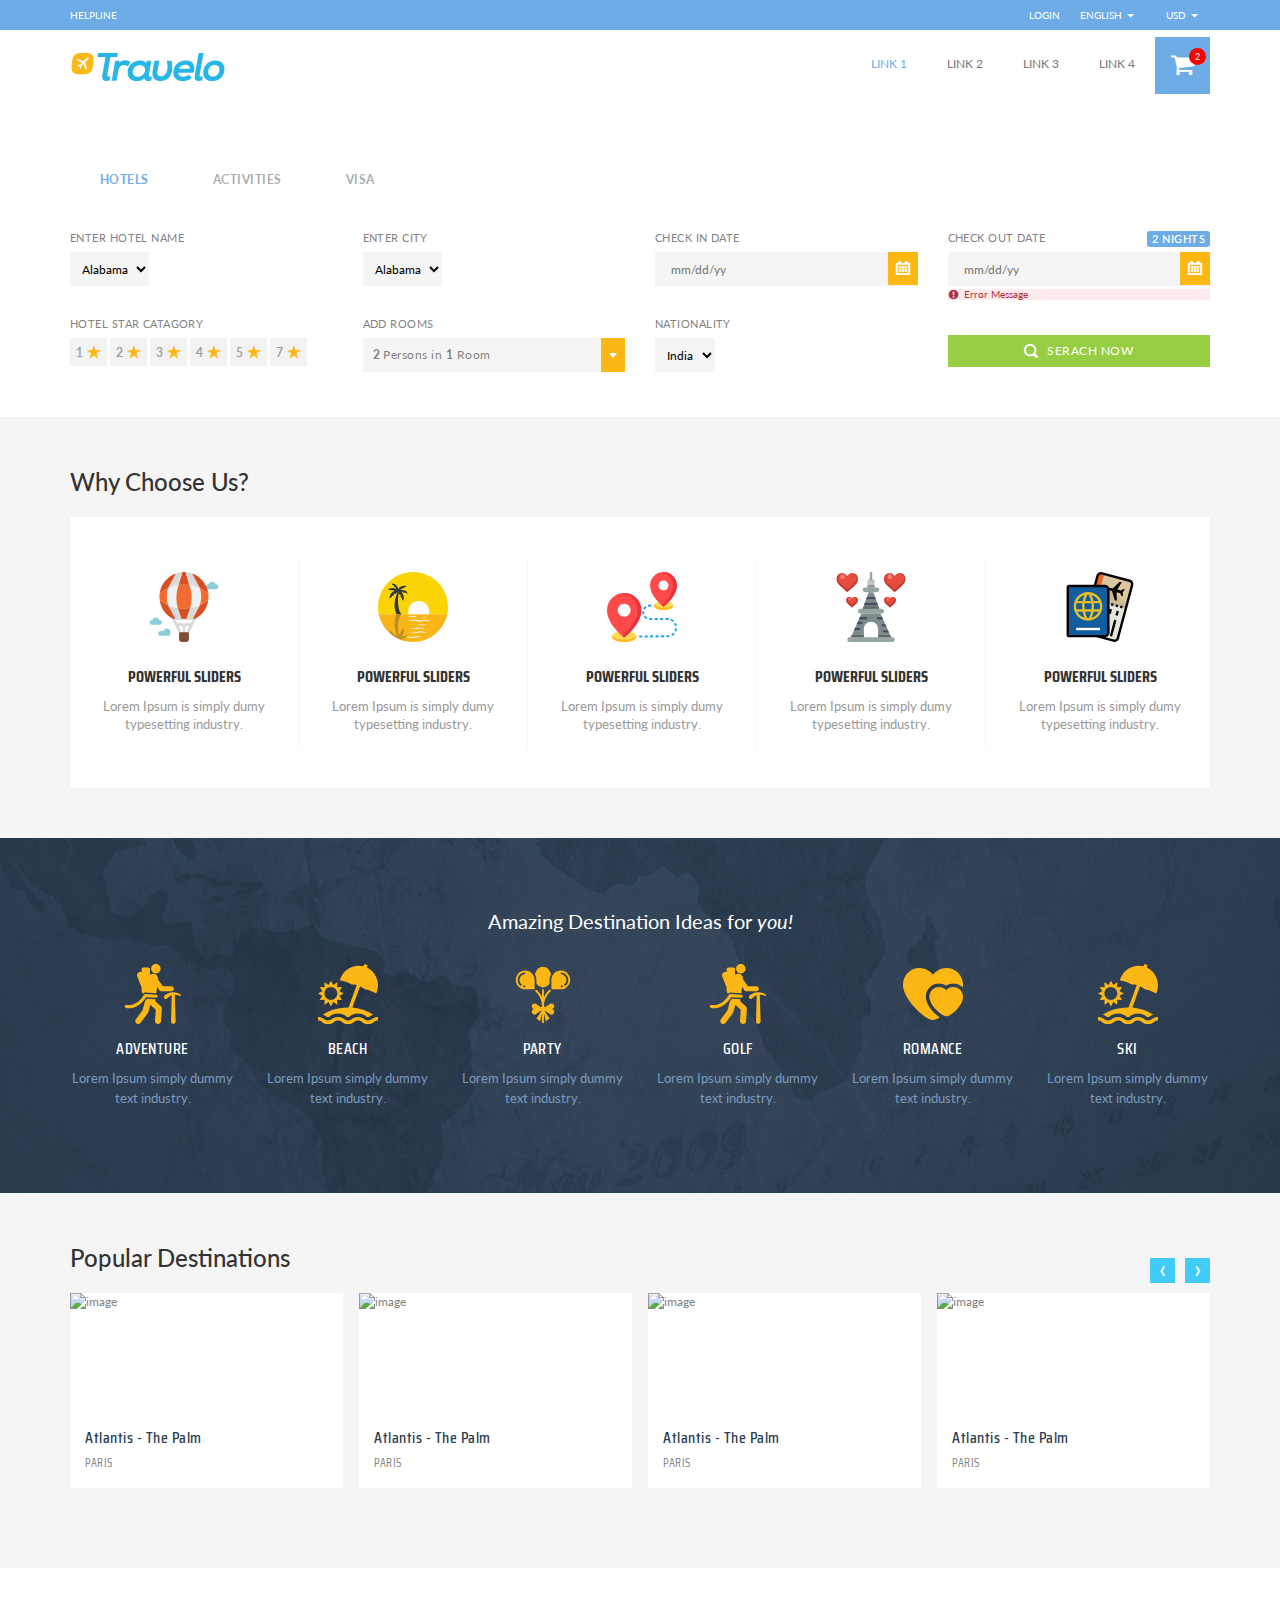
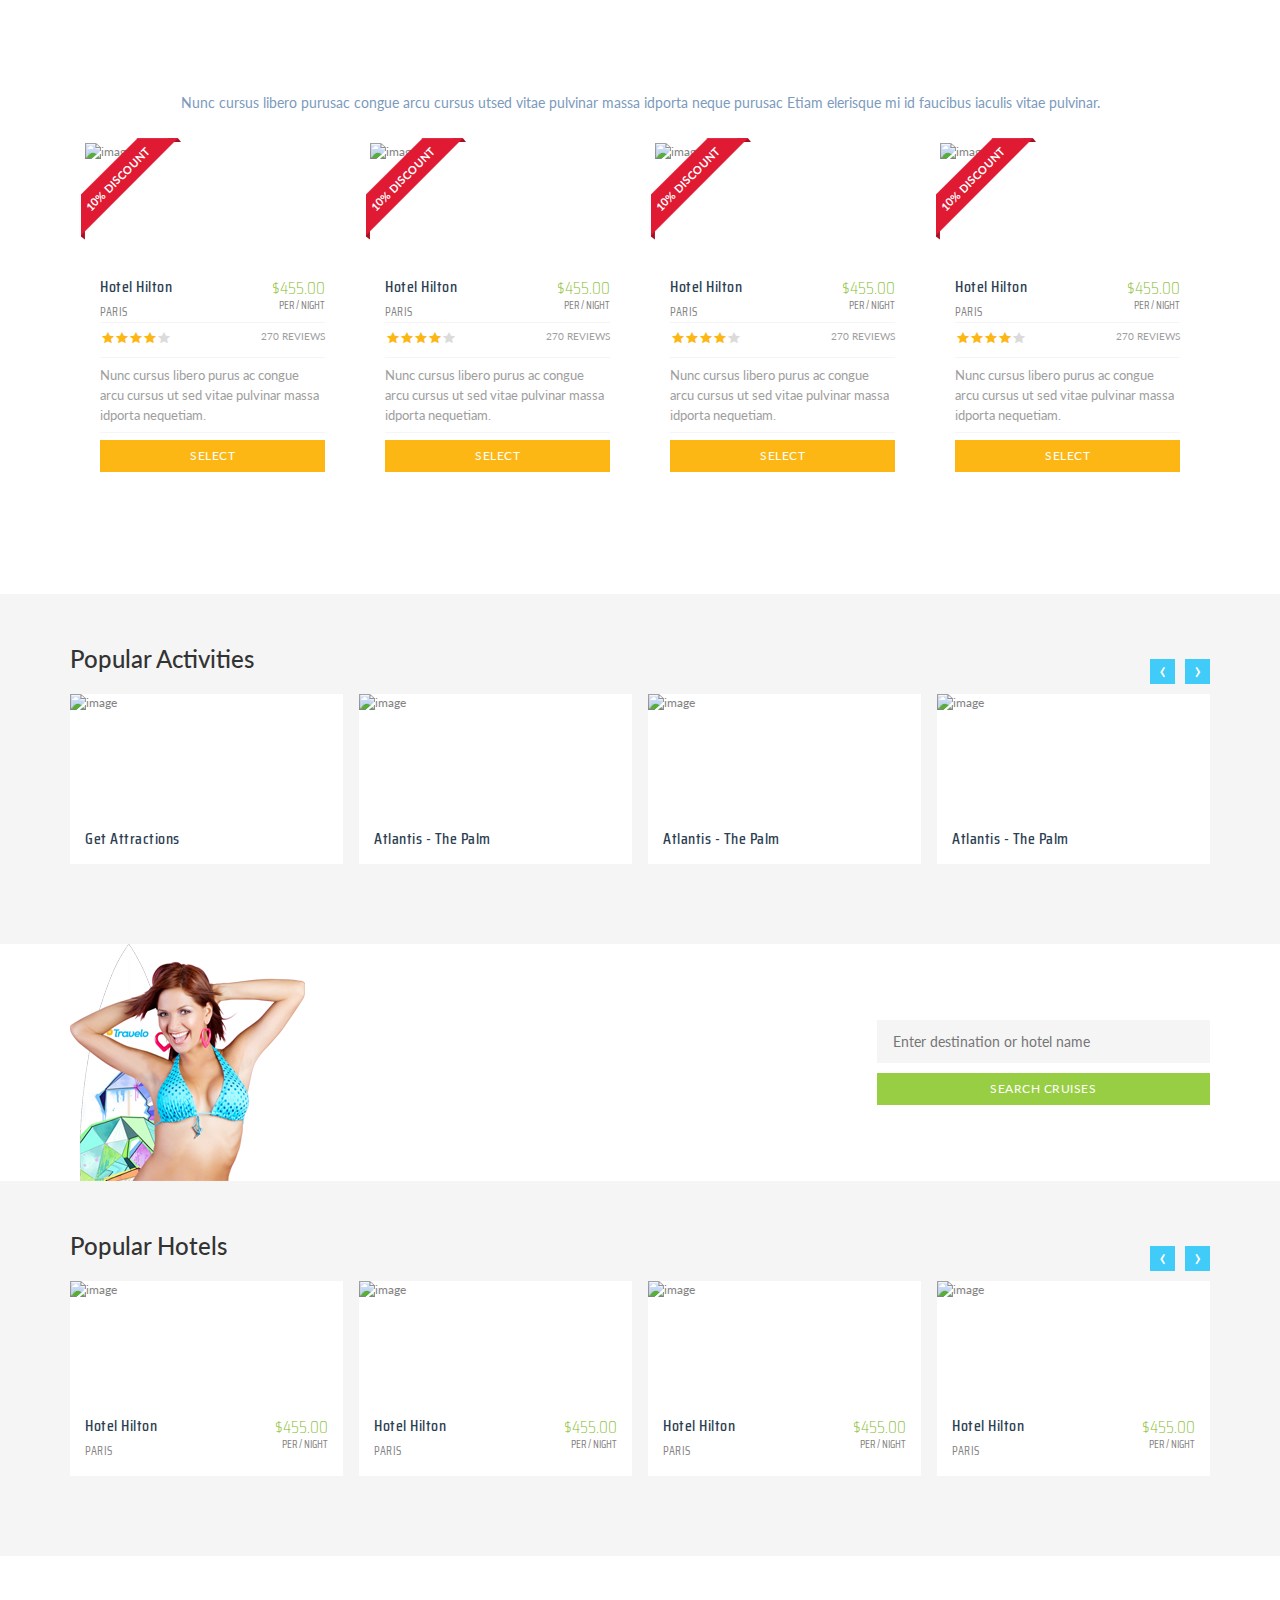
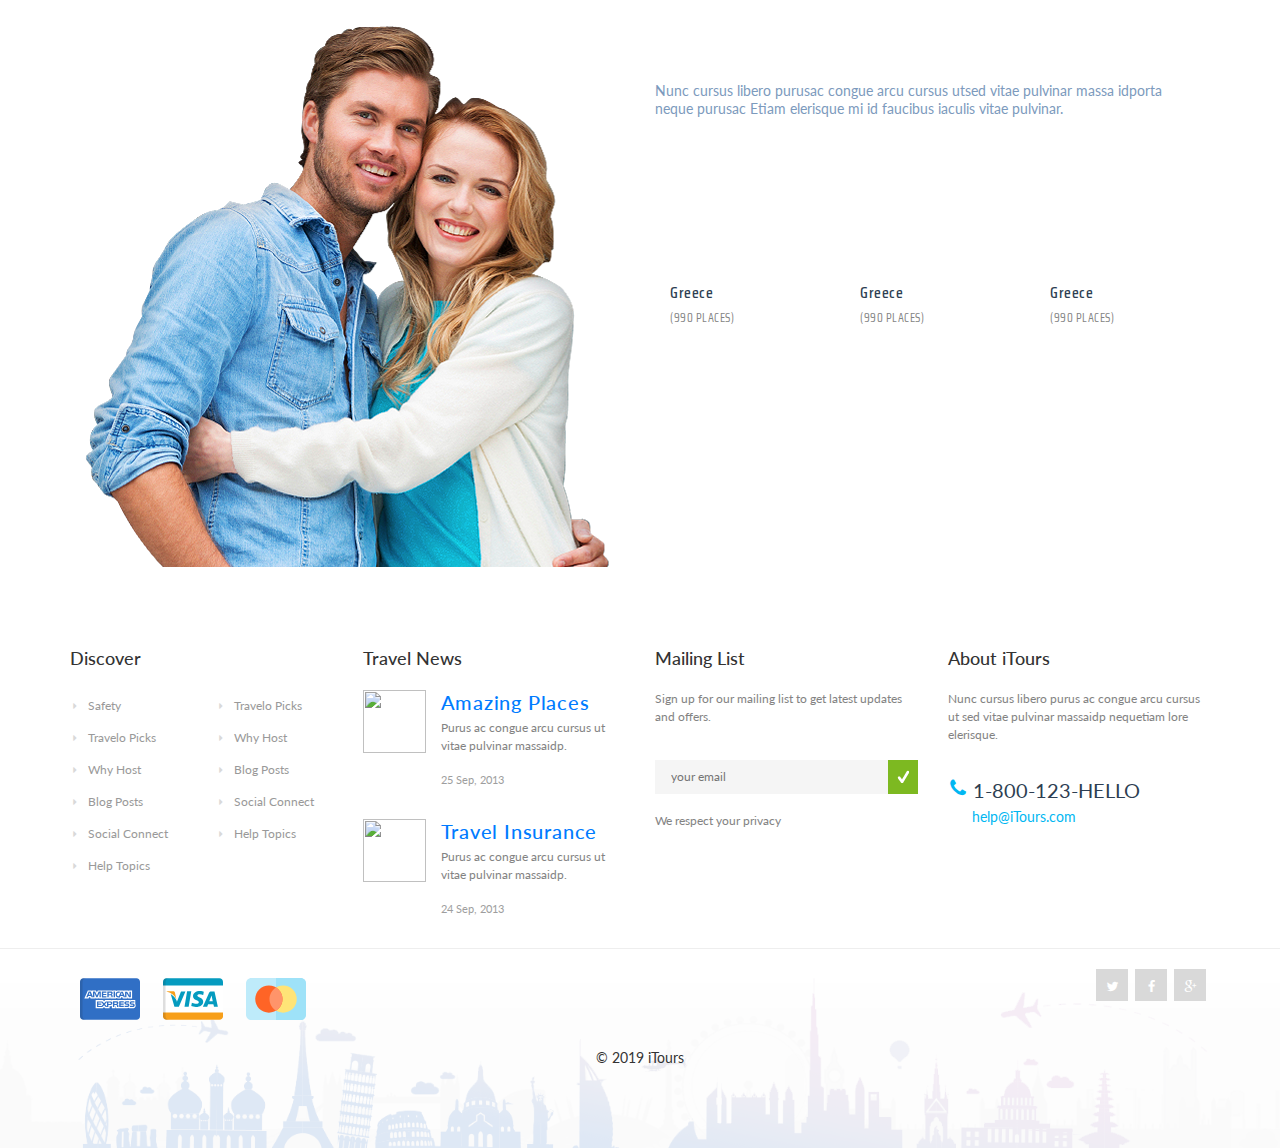
==== 01-home.html @ 3f032244 "Amenities images" ====
<!DOCTYPE html>
<html>
  <head>
    <!-- Page Title -->
    <title>iTours</title>

    <!-- Meta Tags -->
    <meta charset="utf-8" />
    <meta name="keywords" content="HTML5 Template" />
    <meta
      name="description"
      content="iTours - Travel, Tour Booking HTML5 Template"
    />
    <meta name="author" content="SoapTheme" />

    <meta name="viewport" content="width=device-width, initial-scale=1.0" />
    <link rel="shortcut icon" href="favicon.ico" type="image/x-icon" />

    <!-- Theme Styles -->
    <link rel="stylesheet" href="css/bootstrap-4.min.css" />
    <link rel="stylesheet" href="css/owl.carousel.min.css" />
    <link
      href="https://cdn.jsdelivr.net/npm/select2@4.0.13/dist/css/select2.min.css"
      rel="stylesheet"
    />
    <link id="main-style" rel="stylesheet" href="css/itours-styles.css" />
    <link id="main-style" rel="stylesheet" href="css/itours-components.css" />

    <!-- Responsive Styles -->
    <link rel="stylesheet" href="css/responsive.css" />

    <!-- Javascript Page Loader -->
  </head>
  <body>
    <div class="c-pageWrapper">
      <!-- ********** Component :: Header ********** -->
      <header class="c-header">
        <!-- **** Header :: Top Strip ***** -->
        <div class="topnav hidden-xs">
          <div class="container">
            <ul class="quick-menu pull-left">
              <li><a href="javascript:void(0);" class="c-link">Helpline</a></li>
            </ul>
            <ul class="quick-menu pull-right">
              <li>
                <a href="javascript:void(0);" class="soap-popupbox">LOGIN</a>
              </li>

              <li class="ribbon">
                <a href="javascript:void(0);" class="c-link">
                  <span>English</span>
                  <i class="icon it itours-caret-down"></i>
                </a>
                <ul class="menu mini">
                  <li><a href="javascript:void(0);" title="Dansk">Dansk</a></li>
                  <li>
                    <a href="javascript:void(0);" title="Deutsch">Deutsch</a>
                  </li>
                  <li class="active">
                    <a href="javascript:void(0);" title="English">English</a>
                  </li>
                  <li>
                    <a href="javascript:void(0);" title="Español">Español</a>
                  </li>
                  <li>
                    <a href="javascript:void(0);" title="Français">Français</a>
                  </li>
                  <li>
                    <a href="javascript:void(0);" title="Italiano">Italiano</a>
                  </li>
                  <li>
                    <a href="javascript:void(0);" title="Magyar">Magyar</a>
                  </li>
                  <li>
                    <a href="javascript:void(0);" title="Nederlands"
                      >Nederlands</a
                    >
                  </li>
                  <li><a href="javascript:void(0);" title="Norsk">Norsk</a></li>
                  <li>
                    <a href="javascript:void(0);" title="Polski">Polski</a>
                  </li>
                  <li>
                    <a href="javascript:void(0);" title="Português"
                      >Português</a
                    >
                  </li>
                  <li><a href="javascript:void(0);" title="Suomi">Suomi</a></li>
                  <li>
                    <a href="javascript:void(0);" title="Svenska">Svenska</a>
                  </li>
                </ul>
              </li>

              <li class="ribbon currency">
                <a href="javascript:void(0);" title="">
                  <span>USD</span>
                  <i class="icon it itours-caret-down"></i>
                </a>
                <ul class="menu mini">
                  <li><a href="javascript:void(0);" title="AUD">AUD</a></li>
                  <li><a href="javascript:void(0);" title="BRL">BRL</a></li>
                  <li class="active">
                    <a href="javascript:void(0);" title="USD">USD</a>
                  </li>
                  <li><a href="javascript:void(0);" title="CAD">CAD</a></li>
                  <li><a href="javascript:void(0);" title="CHF">CHF</a></li>
                  <li><a href="javascript:void(0);" title="CNY">CNY</a></li>
                  <li><a href="javascript:void(0);" title="CZK">CZK</a></li>
                  <li><a href="javascript:void(0);" title="DKK">DKK</a></li>
                  <li><a href="javascript:void(0);" title="EUR">EUR</a></li>
                  <li><a href="javascript:void(0);" title="GBP">GBP</a></li>
                  <li><a href="javascript:void(0);" title="HKD">HKD</a></li>
                  <li><a href="javascript:void(0);" title="HUF">HUF</a></li>
                  <li><a href="javascript:void(0);" title="IDR">IDR</a></li>
                </ul>
              </li>
            </ul>
          </div>
        </div>
        <!-- **** Header :: Top Strip End ***** -->

        <!-- **** Header :: Top Nav ***** -->
        <div class="main-header">
          <div class="container">
            <a
              href="#st-openMenu"
              data-toggle="collapse"
              class="mobile-menu-toggle"
            >
              Mobile Menu Toggle
            </a>
            <h1 class="logo navbar-brand">
              <a href="javascript: void(0);" title="iTours - home">
                <img src="images/logo.png" alt="iTours HTML5 Template" />
              </a>
            </h1>

            <div class="c-shoppingCart dropdown">
              <button
                class="cartBtn"
                type="button"
                id="dropdownMenuButton"
                data-toggle="dropdown"
                aria-haspopup="true"
                aria-expanded="false"
              >
                <i class="icon it itours-shopping-cart"></i>
                <span class="notify">2</span>
              </button>
              <ul class="dropdown-menu" aria-labelledby="dropdownMenuButton">
                ...
              </ul>
            </div>

            <!-- **** Header :: Top Nav For Desktop ***** -->
            <nav class="main-menu" role="navigation">
              <ul class="menu">
                <li class="active">
                  <a href="javascript: void(0);">Link 1</a>
                </li>
                <li>
                  <a href="javascript: void(0);">Link 2</a>
                </li>
                <li>
                  <a href="javascript: void(0);">Link 3</a>
                </li>
                <li>
                  <a href="javascript: void(0);">Link 4</a>
                </li>
              </ul>
            </nav>
            <!-- **** Header :: Top Nav For Desktop End ***** -->
          </div>

          <!-- **** Header :: Top Nav For Mobile ***** -->
          <nav id="st-openMenu" class="mobile-menu collapse">
            <ul class="menu">
              <li><a href="javascript: void(0);">Link 1</a></li>
              <li><a href="javascript: void(0);">Link 2</a></li>
              <li><a href="javascript: void(0);">Link 3</a></li>
            </ul>

            <ul class="mobile-topnav container">
              <li>
                <a href="javascript:void(0);" class="c-link">MY ACCOUNT</a>
              </li>

              <li>
                <a href="javascript:void(0);" class="soap-popupbox">LOGIN</a>
              </li>

              <li class="ribbon language menu-color-skin">
                <a href="javascript:void(0);" data-toggle="collapse">ENGLISH</a>
                <ul class="menu mini">
                  <li><a href="javascript:void(0);" title="Dansk">Dansk</a></li>
                  <li>
                    <a href="javascript:void(0);" title="Deutsch">Deutsch</a>
                  </li>
                  <li class="active">
                    <a href="javascript:void(0);" title="English">English</a>
                  </li>
                  <li>
                    <a href="javascript:void(0);" title="Español">Español</a>
                  </li>
                  <li>
                    <a href="javascript:void(0);" title="Français">Français</a>
                  </li>
                  <li>
                    <a href="javascript:void(0);" title="Italiano">Italiano</a>
                  </li>
                  <li>
                    <a href="javascript:void(0);" title="Magyar">Magyar</a>
                  </li>
                  <li>
                    <a href="javascript:void(0);" title="Nederlands"
                      >Nederlands</a
                    >
                  </li>
                  <li><a href="javascript:void(0);" title="Norsk">Norsk</a></li>
                  <li>
                    <a href="javascript:void(0);" title="Polski">Polski</a>
                  </li>
                  <li>
                    <a href="javascript:void(0);" title="Português"
                      >Português</a
                    >
                  </li>
                  <li><a href="javascript:void(0);" title="Suomi">Suomi</a></li>
                  <li>
                    <a href="javascript:void(0);" title="Svenska">Svenska</a>
                  </li>
                </ul>
              </li>

              <li class="ribbon currency menu-color-skin">
                <a href="javascript:void(0);" class="c-link">USD</a>
                <ul class="menu mini">
                  <li><a href="javascript:void(0);" title="AUD">AUD</a></li>
                  <li><a href="javascript:void(0);" title="BRL">BRL</a></li>
                  <li class="active">
                    <a href="javascript:void(0);" title="USD">USD</a>
                  </li>
                  <li><a href="javascript:void(0);" title="CAD">CAD</a></li>
                  <li><a href="javascript:void(0);" title="CHF">CHF</a></li>
                  <li><a href="javascript:void(0);" title="CNY">CNY</a></li>
                  <li><a href="javascript:void(0);" title="CZK">CZK</a></li>
                  <li><a href="javascript:void(0);" title="DKK">DKK</a></li>
                  <li><a href="javascript:void(0);" title="EUR">EUR</a></li>
                  <li><a href="javascript:void(0);" title="GBP">GBP</a></li>
                  <li><a href="javascript:void(0);" title="HKD">HKD</a></li>
                  <li><a href="javascript:void(0);" title="HUF">HUF</a></li>
                  <li><a href="javascript:void(0);" title="IDR">IDR</a></li>
                </ul>
              </li>
            </ul>
          </nav>
          <!-- **** Header :: Top Nav For Mobile End ***** -->
        </div>
        <!-- **** Header :: Top Nav End ***** -->
      </header>
      <!-- ********** Component :: Header End ********** -->

      <!-- ********** Component :: Main Slider ********** -->
      <div class="c-mainSlider">
        <div class="js-mainSlider owl-carousel">
          <!-- SLIDE  -->
          <!-- Slide1 -->
          <div class="item">
            <!-- MAIN IMAGE -->
            <img src="http://placehold.it/1800x400" alt="" />
          </div>

          <!-- Slide2 -->
          <div class="item">
            <!-- MAIN IMAGE -->
            <img src="http://placehold.it/1800x400" alt="" />
          </div>

          <!-- Slide3 -->
          <div class="item">
            <!-- MAIN IMAGE -->
            <img src="http://placehold.it/1800x400" alt="" />
          </div>
        </div>
      </div>
      <!-- ********** Component :: Main Slider End ********** -->

      <!-- ********** Component :: Info Section ********** -->
      <section class="dataContainer">
        <!-- ********** Search From ********** -->
        <div class="c-searchContainer">
          <div class="search-box container">
            <!-- ***** Search From Tabs ****** -->
            <ul class="c-search-tabs nav nav-tabs" role="tablist">
              <li class="nav-item">
                <a
                  class="nav-link active"
                  data-toggle="tab"
                  href="#visa-tab"
                  role="tab"
                  aria-controls="profile"
                  aria-selected="false"
                  >HOTELS</a
                >
              </li>
              <li class="nav-item">
                <a
                  class="nav-link"
                  data-toggle="tab"
                  href="#activities-tab"
                  role="tab"
                  aria-controls="home"
                  aria-selected="true"
                  >ACTIVITIES</a
                >
              </li>
              <li class="nav-item">
                <a
                  class="nav-link"
                  data-toggle="tab"
                  href="#hotels-tab"
                  role="tab"
                  aria-controls="contact"
                  aria-selected="false"
                  >VISA</a
                >
              </li>
            </ul>
            <!-- ***** Search From Tabs End ****** -->

            <!-- ***** Search Form Fields ****** -->
            <div class="search-tab-content tab-content">
              <!-- ***** Tab Hotel ****** -->
              <div
                class="tab-pane fade show active"
                role="tabpanel"
                id="visa-tab"
              >
                <form action="javascript:void(0);" method="post">
                  <!-- ***** Hotel Search Form ***** -->
                  <div class="row">
                    <!-- *** Hotel Name *** -->
                    <div class="col-md-3 col-sm-6 col-12">
                      <div class="form-group">
                        <label>Enter Hotel Name</label>
                        <div class="c-select2DD">
                          <select name="state">
                            <option value="AL">Alabama</option>
                            <option value="WY">Wyoming</option>
                          </select>
                        </div>
                      </div>
                    </div>
                    <!-- *** Hotel Name End *** -->

                    <!-- *** City Name *** -->
                    <div class="col-md-3 col-sm-6 col-12">
                      <div class="form-group">
                        <label>Enter City</label>
                        <div class="c-select2DD">
                          <select name="state">
                            <option value="AL">Alabama</option>
                            <option value="WY">Wyoming</option>
                          </select>
                        </div>
                      </div>
                    </div>
                    <!-- *** City Name End *** -->

                    <!-- *** Check in Date *** -->
                    <div class="col-md-3 col-sm-6 col-12">
                      <div class="form-group">
                        <label>Check In Date</label>
                        <div class="datepicker-wrap">
                          <input
                            type="text"
                            name="date_from"
                            class="input-text full-width"
                            placeholder="mm/dd/yy"
                          />
                        </div>
                      </div>
                    </div>
                    <!-- *** Check in Date End *** -->

                    <!-- *** Check Out Date *** -->
                    <div class="col-md-3 col-sm-6 col-12">
                      <div class="form-group">
                        <label>
                          Check Out Date
                          <span class="nytCount">2 Nights</span>
                        </label>
                        <div class="datepicker-wrap">
                          <input
                            type="text"
                            name="date_from"
                            class="input-text full-width"
                            placeholder="mm/dd/yy"
                          />
                          <span class="errorMsg">Error Message</span>
                        </div>
                      </div>
                    </div>
                    <!-- *** Check Out Date End *** -->

                    <!-- *** Hotel Star *** -->
                    <div class="col-md-3 col-sm-6 col-12">
                      <div class="form-group clearfix">
                        <label>Hotel Star Catagory</label>

                        <div class="form-check form-check-inline c-checkGroup">
                          <input
                            class="form-check-input"
                            type="checkbox"
                            id="c1"
                            value="1"
                          />
                          <label class="form-check-label" role="button" for="c1">
                            1 <i class="icon-star"></i>
                          </label>
                        </div>

                        <div class="form-check form-check-inline c-checkGroup">
                          <input
                            class="form-check-input"
                            type="checkbox"
                            id="c2"
                            value="option2"
                          />
                          <label class="form-check-label" role="button" for="c2">
                            2 <i class="icon-star"></i>
                          </label>
                        </div>

                        <div class="form-check form-check-inline c-checkGroup">
                          <input
                            class="form-check-input"
                            type="checkbox"
                            id="c3"
                            value="3"
                          />
                          <label class="form-check-label" role="button" for="c3">
                            3 <i class="icon-star"></i>
                          </label>
                        </div>

                        <div class="form-check form-check-inline c-checkGroup">
                          <input
                            class="form-check-input"
                            type="checkbox"
                            id="c4"
                            value="1"
                          />
                          <label class="form-check-label" role="button" for="c4">
                            4 <i class="icon-star"></i>
                          </label>
                        </div>

                        <div class="form-check form-check-inline c-checkGroup">
                          <input
                            class="form-check-input"
                            type="checkbox"
                            id="c5"
                            value="option2"
                          />
                          <label class="form-check-label" role="button" for="c5">
                            5 <i class="icon-star"></i>
                          </label>
                        </div>

                        <div class="form-check form-check-inline c-checkGroup">
                          <input
                            class="form-check-input"
                            type="checkbox"
                            id="c7"
                            value="3"
                          />
                          <label class="form-check-label" role="button" for="c7">
                            7 <i class="icon-star"></i>
                          </label>
                        </div>

                      </div>
                    </div>
                    <!-- *** Hotel Star End *** -->

                    <!-- *** Add Rooms *** -->
                    <div class="col-md-3 col-sm-6 col-12">
                      <div class="form-group">
                        <label>Add Rooms</label>
                        <div class="c-addRoom">
                          <button class="roomInfo" data-toggle="modal" data-target="#addRoom">
                            <strong>2</strong> Persons in
                            <strong>1</strong> Room
                          </button>
                        </div>
                      </div>

                    </div>
                    <!-- *** Add Rooms End *** -->

                    <!-- *** Nationality *** -->
                    <div class="col-md-3 col-sm-6 col-12">
                      <div class="form-group">
                        <label>Nationality</label>
                        <div class="c-select2DD">
                          <select name="state">
                            <option value="AL">India</option>
                            <option value="WY">Dubai</option>
                          </select>
                        </div>
                      </div>

                    </div>
                    <!-- *** Nationality End *** -->

                    <!-- *** Add Rooms *** -->
                    <div class="col-md-3 col-sm-6 col-12">
                      <button class="c-button lg colGrn m20-top">
                        <i class="icon itours-search"></i> SERACH NOW
                      </button>
                    </div>
                    <!-- *** Add Rooms End *** -->

                  </div>
                  <!-- ***** Hotel Search Form End ***** -->

                </form>
              </div>
              <!-- ***** Tab Hotel End ****** -->

              <div class="tab-pane fade" role="tabpanel" id="activities-tab">
                <form action="javascript:void(0);" method="post">
                  <div class="row">
                    <div class="form-group col-md-3 col-sm-6 col-12">
                      <h4 class="c-heading sm">Where</h4>
                      <label>Your Destination</label>
                      <input
                        type="text"
                        class="input-text full-width"
                        placeholder="enter a destination or hotel name"
                      />
                    </div>

                    <div class="form-group col-md-4 col-sm-6 col-12">
                      <h4 class="c-heading sm">When</h4>
                      <div class="row">
                        <div class="col-6">
                          <label>Check In</label>
                          <div class="datepicker-wrap">
                            <input
                              type="text"
                              name="date_from"
                              class="input-text full-width"
                              placeholder="mm/dd/yy"
                            />
                          </div>
                        </div>
                        <div class="col-6">
                          <label>Check Out</label>
                          <div class="datepicker-wrap">
                            <input
                              type="text"
                              name="date_to"
                              class="input-text full-width"
                              placeholder="mm/dd/yy"
                            />
                          </div>
                        </div>
                      </div>
                    </div>

                    <div class="form-group col-md-5 col-sm-6 col-12">
                      <h4 class="c-heading sm">Who</h4>

                      <div class="row">
                        <div class="col-4">
                          <label>Rooms</label>
                          <div class="selector">
                            <select class="full-width">
                              <option value="1">01</option>
                              <option value="2">02</option>
                              <option value="3">03</option>
                              <option value="4">04</option>
                            </select>
                          </div>
                        </div>
                        <div class="col-4">
                          <label>Adults</label>
                          <div class="selector">
                            <select class="full-width">
                              <option value="1">01</option>
                              <option value="2">02</option>
                              <option value="3">03</option>
                              <option value="4">04</option>
                            </select>
                          </div>
                        </div>
                        <div class="col-4">
                          <label>Kids</label>
                          <div class="selector">
                            <select class="full-width">
                              <option value="1">01</option>
                              <option value="2">02</option>
                              <option value="3">03</option>
                              <option value="4">04</option>
                            </select>
                          </div>
                        </div>
                      </div>
                    </div>
                  </div>
                  <div class="row">
                    <div
                      class="form-group col-md-3 offset-md-9 col-sm-6 offset-sm-3  col-12"
                    >
                      <button type="submit" class="full-width icon-check">
                        SEARCH NOW
                      </button>
                    </div>
                  </div>
                </form>
              </div>

              <div class="tab-pane fade" role="tabpanel" id="hotels-tab">
                <form action="javascript:void(0);" method="post">
                  <div class="row">
                    <div class="col-md-4">
                      <h4 class="c-heading sm">Where</h4>
                      <div class="form-group">
                        <label>Pick Up</label>
                        <input
                          type="text"
                          class="input-text full-width"
                          placeholder="city, distirct or specific airpot"
                        />
                      </div>
                      <div class="form-group">
                        <label>Drop Off</label>
                        <input
                          type="text"
                          class="input-text full-width"
                          placeholder="city, distirct or specific airpot"
                        />
                      </div>
                    </div>

                    <div class="col-md-4">
                      <h4 class="c-heading sm">When</h4>
                      <div class="form-group">
                        <label>Pick-Up Date / Time</label>
                        <div class="row">
                          <div class="col-6">
                            <div class="datepicker-wrap">
                              <input
                                type="text"
                                name="date_from"
                                class="input-text full-width"
                                placeholder="mm/dd/yy"
                              />
                            </div>
                          </div>
                          <div class="col-6">
                            <div class="selector">
                              <select class="full-width">
                                <option value="1">anytime</option>
                                <option value="2">morning</option>
                              </select>
                            </div>
                          </div>
                        </div>
                      </div>
                      <div class="form-group">
                        <label>Drop-Off Date / Time</label>
                        <div class="row">
                          <div class="col-6">
                            <div class="datepicker-wrap">
                              <input
                                type="text"
                                name="date_to"
                                class="input-text full-width"
                                placeholder="mm/dd/yy"
                              />
                            </div>
                          </div>
                          <div class="col-6">
                            <div class="selector">
                              <select class="full-width">
                                <option value="1">anytime</option>
                                <option value="2">morning</option>
                              </select>
                            </div>
                          </div>
                        </div>
                      </div>
                    </div>

                    <div class="col-md-4">
                      <h4 class="c-heading sm">Who</h4>
                      <div class="form-group row">
                        <div class="col-3">
                          <label>Adults</label>
                          <div class="selector">
                            <select class="full-width">
                              <option value="1">01</option>
                              <option value="2">02</option>
                              <option value="3">03</option>
                              <option value="4">04</option>
                            </select>
                          </div>
                        </div>
                        <div class="col-3">
                          <label>Kids</label>
                          <div class="selector">
                            <select class="full-width">
                              <option value="1">01</option>
                              <option value="2">02</option>
                              <option value="3">03</option>
                              <option value="4">04</option>
                            </select>
                          </div>
                        </div>
                        <div class="col-6">
                          <label>Promo Code</label>
                          <input
                            type="text"
                            class="input-text full-width"
                            placeholder="type here"
                          />
                        </div>
                      </div>
                      <div class="form-group row">
                        <div class="col-6">
                          <label>Car Type</label>
                          <div class="selector">
                            <select class="full-width">
                              <option value="">select a car type</option>
                              <option value="economy">Economy</option>
                              <option value="compact">Compact</option>
                            </select>
                          </div>
                        </div>
                        <div class="col-6">
                          <label>&nbsp;</label>
                          <button class="full-width icon-check">
                            SERACH NOW
                          </button>
                        </div>
                      </div>
                    </div>
                  </div>
                </form>
              </div>
            </div>
            <!-- ***** Search Form Fields End ****** -->
          </div>
        </div>
        <!-- ********** Search From ********** -->
      </section>
      <!-- ********** Component :: Info Section End ********** -->

      <!-- ********** Component :: Info Section ********** -->
      <section class="c-graySection">
        <div class="container">
          <h2 class="c-heading lg">Why Choose Us?</h2>

          <!-- *** Component :: Card Pallet ***** -->
          <div class="c-cardPallet">
            <div class="overflow-hidden">
              <div class="cardPalletBox column-5-no-margin">
                <article class="icon-box">
                  <div class="imageBox">
                    <img src="images/svg/iTours-balloon.svg" alt="img" />
                  </div>
                  <h5 class="boxTitle">Powerful Sliders</h5>
                  <p class="boxSubTitle">
                    Lorem Ipsum is simply dumy typesetting industry.
                  </p>
                </article>

                <article class="icon-box">
                  <div class="imageBox">
                    <img src="images/svg/iTours-beach.svg" alt="img" />
                  </div>
                  <h5 class="boxTitle">Powerful Sliders</h5>
                  <p class="boxSubTitle">
                    Lorem Ipsum is simply dumy typesetting industry.
                  </p>
                </article>

                <article class="icon-box">
                  <div class="imageBox">
                    <img src="images/svg/iTours-destination.svg" alt="img" />
                  </div>
                  <h5 class="boxTitle">Powerful Sliders</h5>
                  <p class="boxSubTitle">
                    Lorem Ipsum is simply dumy typesetting industry.
                  </p>
                </article>

                <article class="icon-box">
                  <div class="imageBox">
                    <img src="images/svg/iTours-eiffel-tower.svg" alt="img" />
                  </div>
                  <h5 class="boxTitle">Powerful Sliders</h5>
                  <p class="boxSubTitle">
                    Lorem Ipsum is simply dumy typesetting industry.
                  </p>
                </article>

                <article class="icon-box">
                  <div class="imageBox">
                    <img src="images/svg/iTours-passport.svg" alt="img" />
                  </div>
                  <h5 class="boxTitle">Powerful Sliders</h5>
                  <p class="boxSubTitle">
                    Lorem Ipsum is simply dumy typesetting industry.
                  </p>
                </article>
              </div>
            </div>
          </div>
          <!-- *** Component :: Card Pallet End ***** -->
        </div>
      </section>
      <!-- ********** Component :: Info Section ********** -->

      <!-- ********** Component :: Destination Ideas Section ********** -->
      <div class="c-destinatioBanner">
        <div class="container">
          <div class="sectionTitle">
            Amazing Destination Ideas for <em>you!</em>
          </div>
          <div class="row">
            <div class="col-6 col-sm-4 col-md-2">
              <div class="icon-box">
                <i class="itours-climbing-sport"></i>
                <h4 class="box-title">Adventure</h4>
                <p class="description">
                  Lorem Ipsum simply dummy text industry.
                </p>
              </div>
            </div>
            <div class="col-6 col-sm-4 col-md-2">
              <div class="icon-box">
                <i class="itours-sun-umbrella"></i>
                <h4 class="box-title">Beach</h4>
                <p class="description">
                  Lorem Ipsum simply dummy text industry.
                </p>
              </div>
            </div>
            <div class="col-6 col-sm-4 col-md-2">
              <div class="icon-box">
                <i class="itours-balloon"></i>
                <h4 class="box-title">Party</h4>
                <p class="description">
                  Lorem Ipsum simply dummy text industry.
                </p>
              </div>
            </div>
            <div class="col-6 col-sm-4 col-md-2">
              <div class="icon-box">
                <i class="itours-climbing-sport"></i>
                <h4 class="box-title">Golf</h4>
                <p class="description">
                  Lorem Ipsum simply dummy text industry.
                </p>
              </div>
            </div>
            <div class="col-6 col-sm-4 col-md-2">
              <div class="icon-box">
                <i class="itours-love"></i>
                <h4 class="box-title">Romance</h4>
                <p class="description">
                  Lorem Ipsum simply dummy text industry.
                </p>
              </div>
            </div>
            <div class="col-6 col-sm-4 col-md-2">
              <div class="icon-box">
                <i class="itours-sun-umbrella"></i>
                <h4 class="box-title">Ski</h4>
                <p class="description">
                  Lorem Ipsum simply dummy text industry.
                </p>
              </div>
            </div>
          </div>
        </div>
      </div>
      <!-- ********** Component :: Destination Ideas Section End ********** -->

      <!-- ********** Component :: Destination Slider Section ********** -->
      <div class="c-graySection">
        <div class="container">
          <div class="block">
            <h2 class="c-heading lg">Popular Destinations</h2>
            <div class="c-cardSlider">
              <div class="js-cardSlider owl-carousel">
                <div class="item">
                  <!-- *** Component :: Card Type - 1 **** -->
                  <article class="c-cardType-01">
                    <figure>
                      <img src="http://placehold.it/270x160" alt="image" />
                    </figure>
                    <div class="cardDetails">
                      <a href="javascript:void(0);" class="c-link">
                        <h4 class="cardTitle">
                          Atlantis - The Palm
                          <small>Paris</small>
                        </h4>
                      </a>
                    </div>
                  </article>
                  <!-- *** Component :: Card Type - 1 End **** -->
                </div>
                <div class="item">
                  <!-- *** Component :: Card Type - 1 **** -->
                  <article class="c-cardType-01">
                    <figure>
                      <img src="http://placehold.it/270x160" alt="image" />
                    </figure>
                    <div class="cardDetails">
                      <a href="javascript:void(0);" class="c-link">
                        <h4 class="cardTitle">
                          Atlantis - The Palm
                          <small>Paris</small>
                        </h4>
                      </a>
                    </div>
                  </article>
                  <!-- *** Component :: Card Type - 1 End **** -->
                </div>
                <div class="item">
                  <!-- *** Component :: Card Type - 1 **** -->
                  <article class="c-cardType-01">
                    <figure>
                      <img src="http://placehold.it/270x160" alt="image" />
                    </figure>
                    <div class="cardDetails">
                      <a href="javascript:void(0);" class="c-link">
                        <h4 class="cardTitle">
                          Atlantis - The Palm
                          <small>Paris</small>
                        </h4>
                      </a>
                    </div>
                  </article>
                  <!-- *** Component :: Card Type - 1 End **** -->
                </div>
                <div class="item">
                  <!-- *** Component :: Card Type - 1 **** -->
                  <article class="c-cardType-01">
                    <figure>
                      <img src="http://placehold.it/270x160" alt="image" />
                    </figure>
                    <div class="cardDetails">
                      <a href="javascript:void(0);" class="c-link">
                        <h4 class="cardTitle">
                          Atlantis - The Palm
                          <small>Paris</small>
                        </h4>
                      </a>
                    </div>
                  </article>
                  <!-- *** Component :: Card Type - 1 End **** -->
                </div>
                <div class="item">
                  <!-- *** Component :: Card Type - 1 **** -->
                  <article class="c-cardType-01">
                    <figure>
                      <img src="http://placehold.it/270x160" alt="image" />
                    </figure>
                    <div class="cardDetails">
                      <a href="javascript:void(0);" class="c-link">
                        <h4 class="cardTitle">
                          Atlantis - The Palm
                          <small>Paris</small>
                        </h4>
                      </a>
                    </div>
                  </article>
                  <!-- *** Component :: Card Type - 1 End **** -->
                </div>
              </div>
            </div>
          </div>
        </div>
      </div>
      <!-- ********** Component :: Destination Slider Section End ********** -->

      <!-- ********** Component :: Destination Type 02 ********** -->
      <div class="c-destinatioBanner">
        <div class="container">
          <div class="col-sm-12">
            <h3 class="sectionTitle text-center">
              Popular Destinations for Honeymoon
            </h3>

            <p class="sectionSubTitle text-center">
              Nunc cursus libero purusac congue arcu cursus utsed vitae pulvinar
              massa idporta neque purusac Etiam elerisque mi id faucibus iaculis
              vitae pulvinar.
            </p>

            <div class="row">
              <div class="col-sms-6 col-sm-6 col-md-3">
                <!-- *** Component :: Card Type - 1 **** -->
                <article class="c-cardType-01">
                  <figure>
                    <img src="http://placehold.it/270x160" alt="image" />
                    <span class="c-discount"
                      ><span class="discount-text">10% Discount</span></span
                    >
                  </figure>
                  <div class="cardDetails">
                    <a
                      href="javascript:void(0);"
                      class="c-link clearfix m10-btm"
                    >
                      <div class="dividerSection type-1">
                        <div class="divider s1">
                          <h4 class="cardTitle">
                            Hotel Hilton
                            <small>Paris</small>
                          </h4>
                        </div>
                        <div class="divider s2">
                          <span class="priceTag">
                            $455.00 <small>per / Night</small>
                          </span>
                        </div>
                      </div>
                    </a>
                    <div class="vSection">
                      <div class="dividerSection">
                        <div class="divider s1">
                          <div class="c-starRating r-4">
                            <span class="stars"></span>
                          </div>
                        </div>
                        <div class="divider s2 text-right">
                          <span class="c-staticText sm t-uppercase"
                            >270 reviews</span
                          >
                        </div>
                      </div>
                    </div>
                    <div class="vSection">
                      <div class="dividerSection">
                        <div class="divider">
                          <span class="c-staticText"
                            >Nunc cursus libero purus ac congue arcu cursus ut
                            sed vitae pulvinar massa idporta nequetiam.</span
                          >
                        </div>
                      </div>
                    </div>
                    <div class="vSection">
                      <div class="dividerSection">
                        <div class="divider s1">
                          <a class="c-button lg" href="#">Select</a>
                        </div>
                      </div>
                    </div>
                  </div>
                </article>
                <!-- *** Component :: Card Type - 1 End **** -->
              </div>

              <div class="col-sms-6 col-sm-6 col-md-3">
                <!-- *** Component :: Card Type - 1 **** -->
                <article class="c-cardType-01">
                  <figure>
                    <img src="http://placehold.it/270x160" alt="image" />
                    <span class="c-discount"
                      ><span class="discount-text">10% Discount</span></span
                    >
                  </figure>
                  <div class="cardDetails">
                    <a
                      href="javascript:void(0);"
                      class="c-link clearfix m10-btm"
                    >
                      <div class="dividerSection type-1">
                        <div class="divider s1">
                          <h4 class="cardTitle">
                            Hotel Hilton
                            <small>Paris</small>
                          </h4>
                        </div>
                        <div class="divider s2">
                          <span class="priceTag">
                            $455.00 <small>per / Night</small>
                          </span>
                        </div>
                      </div>
                    </a>
                    <div class="vSection">
                      <div class="dividerSection">
                        <div class="divider s1">
                          <div class="c-starRating r-4">
                            <span class="stars"></span>
                          </div>
                        </div>
                        <div class="divider s2 text-right">
                          <span class="c-staticText sm t-uppercase"
                            >270 reviews</span
                          >
                        </div>
                      </div>
                    </div>
                    <div class="vSection">
                      <div class="dividerSection">
                        <div class="divider">
                          <span class="c-staticText"
                            >Nunc cursus libero purus ac congue arcu cursus ut
                            sed vitae pulvinar massa idporta nequetiam.</span
                          >
                        </div>
                      </div>
                    </div>
                    <div class="vSection">
                      <div class="dividerSection">
                        <div class="divider s1">
                          <a class="c-button lg" href="#">Select</a>
                        </div>
                      </div>
                    </div>
                  </div>
                </article>
                <!-- *** Component :: Card Type - 1 End **** -->
              </div>

              <div class="col-sms-6 col-sm-6 col-md-3">
                <!-- *** Component :: Card Type - 1 **** -->
                <article class="c-cardType-01">
                  <figure>
                    <img src="http://placehold.it/270x160" alt="image" />
                    <span class="c-discount"
                      ><span class="discount-text">10% Discount</span></span
                    >
                  </figure>
                  <div class="cardDetails">
                    <a
                      href="javascript:void(0);"
                      class="c-link clearfix m10-btm"
                    >
                      <div class="dividerSection type-1">
                        <div class="divider s1">
                          <h4 class="cardTitle">
                            Hotel Hilton
                            <small>Paris</small>
                          </h4>
                        </div>
                        <div class="divider s2">
                          <span class="priceTag">
                            $455.00 <small>per / Night</small>
                          </span>
                        </div>
                      </div>
                    </a>
                    <div class="vSection">
                      <div class="dividerSection">
                        <div class="divider s1">
                          <div class="c-starRating r-4">
                            <span class="stars"></span>
                          </div>
                        </div>
                        <div class="divider s2 text-right">
                          <span class="c-staticText sm t-uppercase"
                            >270 reviews</span
                          >
                        </div>
                      </div>
                    </div>
                    <div class="vSection">
                      <div class="dividerSection">
                        <div class="divider">
                          <span class="c-staticText"
                            >Nunc cursus libero purus ac congue arcu cursus ut
                            sed vitae pulvinar massa idporta nequetiam.</span
                          >
                        </div>
                      </div>
                    </div>
                    <div class="vSection">
                      <div class="dividerSection">
                        <div class="divider s1">
                          <a class="c-button lg" href="#">Select</a>
                        </div>
                      </div>
                    </div>
                  </div>
                </article>
                <!-- *** Component :: Card Type - 1 End **** -->
              </div>

              <div class="col-sms-6 col-sm-6 col-md-3">
                <!-- *** Component :: Card Type - 1 **** -->
                <article class="c-cardType-01">
                  <figure>
                    <img src="http://placehold.it/270x160" alt="image" />
                    <span class="c-discount"
                      ><span class="discount-text">10% Discount</span></span
                    >
                  </figure>
                  <div class="cardDetails">
                    <a
                      href="javascript:void(0);"
                      class="c-link clearfix m10-btm"
                    >
                      <div class="dividerSection type-1">
                        <div class="divider s1">
                          <h4 class="cardTitle">
                            Hotel Hilton
                            <small>Paris</small>
                          </h4>
                        </div>
                        <div class="divider s2">
                          <span class="priceTag">
                            $455.00 <small>per / Night</small>
                          </span>
                        </div>
                      </div>
                    </a>
                    <div class="vSection">
                      <div class="dividerSection">
                        <div class="divider s1">
                          <div class="c-starRating r-4">
                            <span class="stars"></span>
                          </div>
                        </div>
                        <div class="divider s2 text-right">
                          <span class="c-staticText sm t-uppercase"
                            >270 reviews</span
                          >
                        </div>
                      </div>
                    </div>
                    <div class="vSection">
                      <div class="dividerSection">
                        <div class="divider">
                          <span class="c-staticText"
                            >Nunc cursus libero purus ac congue arcu cursus ut
                            sed vitae pulvinar massa idporta nequetiam.</span
                          >
                        </div>
                      </div>
                    </div>
                    <div class="vSection">
                      <div class="dividerSection">
                        <div class="divider s1">
                          <a class="c-button lg" href="#">Select</a>
                        </div>
                      </div>
                    </div>
                  </div>
                </article>
                <!-- *** Component :: Card Type - 1 End **** -->
              </div>
            </div>
          </div>
        </div>
      </div>
      <!-- ********** Component :: Destination Type 02 End ********** -->

      <!-- ********** Component :: Destination Slider Section ********** -->
      <div class="c-graySection">
        <div class="container">
          <div class="block">
            <h2 class="c-heading lg">Popular Activities</h2>
            <div class="c-cardSlider">
              <div class="js-cardSlider owl-carousel">
                <div class="item">
                  <!-- *** Component :: Card Type - 1 **** -->
                  <article class="c-cardType-01">
                    <figure>
                      <img src="http://placehold.it/370x190" alt="image" />
                    </figure>
                    <div class="cardDetails">
                      <a href="javascript:void(0);" class="c-link">
                        <h4 class="cardTitle">Get Attractions</h4>
                      </a>
                    </div>
                  </article>
                  <!-- *** Component :: Card Type - 1 End **** -->
                </div>

                <div class="item">
                  <!-- *** Component :: Card Type - 1 **** -->
                  <article class="c-cardType-01">
                    <figure>
                      <img src="http://placehold.it/370x190" alt="image" />
                    </figure>
                    <div class="cardDetails">
                      <a href="javascript:void(0);" class="c-link">
                        <h4 class="cardTitle">Atlantis - The Palm</h4>
                      </a>
                    </div>
                  </article>
                  <!-- *** Component :: Card Type - 1 End **** -->
                </div>

                <div class="item">
                  <!-- *** Component :: Card Type - 1 **** -->
                  <article class="c-cardType-01">
                    <figure>
                      <img src="http://placehold.it/370x190" alt="image" />
                    </figure>
                    <div class="cardDetails">
                      <a href="javascript:void(0);" class="c-link">
                        <h4 class="cardTitle">Atlantis - The Palm</h4>
                      </a>
                    </div>
                  </article>
                  <!-- *** Component :: Card Type - 1 End **** -->
                </div>

                <div class="item">
                  <!-- *** Component :: Card Type - 1 **** -->
                  <article class="c-cardType-01">
                    <figure>
                      <img src="http://placehold.it/370x190" alt="image" />
                    </figure>
                    <div class="cardDetails">
                      <a href="javascript:void(0);" class="c-link">
                        <h4 class="cardTitle">Atlantis - The Palm</h4>
                      </a>
                    </div>
                  </article>
                  <!-- *** Component :: Card Type - 1 End **** -->
                </div>

                <div class="item">
                  <!-- *** Component :: Card Type - 1 **** -->
                  <article class="c-cardType-01">
                    <figure>
                      <img src="http://placehold.it/370x190" alt="image" />
                    </figure>
                    <div class="cardDetails">
                      <a href="javascript:void(0);" class="c-link">
                        <h4 class="cardTitle">Atlantis - The Palm</h4>
                      </a>
                    </div>
                  </article>
                  <!-- *** Component :: Card Type - 1 End **** -->
                </div>
              </div>
            </div>
          </div>
        </div>
      </div>
      <!-- ********** Component :: Destination Slider Section End ********** -->

      <!-- ********** Component :: Add banner Section ********** -->
      <div class="c-destinatioBanner c-addBanner pad0">
        <div class="container">
          <div class="row">
            <div class="dividerSection vAlign-mid">
              <div class="col-md-3 col-sm-12 divider noFloat onlyForDesktop">
                <img src="./images/girl.png" alt="" />
              </div>

              <div class="col-md-9 col-sm-12 divider noFloat">
                <div class="dividerSection vAlign-mid">
                  <div class="divider M-m20-btm">
                    <span class="c-heading col-white md txt-light">
                      Tell us where you would like to go.
                    </span>
                    <span class="c-heading col-white lg txt-bold m0">
                      <em>3,000+ Amazing Places to Visit!</em>
                    </span>
                  </div>

                  <div class="divider action-section">
                    <form method="post" action="">
                      <input
                        type="text"
                        class="input-text input-large full-width m10-btm"
                        value=""
                        placeholder="Enter destination or hotel name"
                      />
                      <button class="c-button lg colGrn">
                        search cruises
                      </button>
                    </form>
                  </div>
                </div>
              </div>
            </div>
          </div>
        </div>
      </div>
      <!-- ********** Component :: Add banner Section End ********** -->

      <!-- ********** Component :: Hotel Slider Section ********** -->
      <div class="c-graySection">
        <div class="container">
          <div class="block">
            <h2 class="c-heading lg">Popular Hotels</h2>
            <div class="c-cardSlider">
              <div class="js-cardSlider owl-carousel">
                <div class="item">
                  <!-- *** Component :: Card Type - 1 **** -->
                  <article class="c-cardType-01">
                    <figure>
                      <img src="http://placehold.it/270x160" alt="image" />
                    </figure>
                    <div class="cardDetails">
                      <a href="javascript:void(0);" class="c-link clearfix">
                        <div class="dividerSection type-1">
                          <div class="divider s1">
                            <h4 class="cardTitle">
                              Hotel Hilton
                              <small>Paris</small>
                            </h4>
                          </div>
                          <div class="divider s2">
                            <span class="priceTag">
                              $455.00 <small>per / Night</small>
                            </span>
                          </div>
                        </div>
                      </a>
                    </div>
                  </article>
                  <!-- *** Component :: Card Type - 1 End **** -->
                </div>

                <div class="item">
                  <!-- *** Component :: Card Type - 1 **** -->
                  <article class="c-cardType-01">
                    <figure>
                      <img src="http://placehold.it/270x160" alt="image" />
                    </figure>
                    <div class="cardDetails">
                      <a href="javascript:void(0);" class="c-link clearfix">
                        <div class="dividerSection type-1">
                          <div class="divider s1">
                            <h4 class="cardTitle">
                              Hotel Hilton
                              <small>Paris</small>
                            </h4>
                          </div>
                          <div class="divider s2">
                            <span class="priceTag">
                              $455.00 <small>per / Night</small>
                            </span>
                          </div>
                        </div>
                      </a>
                    </div>
                  </article>
                  <!-- *** Component :: Card Type - 1 End **** -->
                </div>

                <div class="item">
                  <!-- *** Component :: Card Type - 1 **** -->
                  <article class="c-cardType-01">
                    <figure>
                      <img src="http://placehold.it/270x160" alt="image" />
                    </figure>
                    <div class="cardDetails">
                      <a href="javascript:void(0);" class="c-link clearfix">
                        <div class="dividerSection type-1">
                          <div class="divider s1">
                            <h4 class="cardTitle">
                              Hotel Hilton
                              <small>Paris</small>
                            </h4>
                          </div>
                          <div class="divider s2">
                            <span class="priceTag">
                              $455.00 <small>per / Night</small>
                            </span>
                          </div>
                        </div>
                      </a>
                    </div>
                  </article>
                  <!-- *** Component :: Card Type - 1 End **** -->
                </div>

                <div class="item">
                  <!-- *** Component :: Card Type - 1 **** -->
                  <article class="c-cardType-01">
                    <figure>
                      <img src="http://placehold.it/270x160" alt="image" />
                    </figure>
                    <div class="cardDetails">
                      <a href="javascript:void(0);" class="c-link clearfix">
                        <div class="dividerSection type-1">
                          <div class="divider s1">
                            <h4 class="cardTitle">
                              Hotel Hilton
                              <small>Paris</small>
                            </h4>
                          </div>
                          <div class="divider s2">
                            <span class="priceTag">
                              $455.00 <small>per / Night</small>
                            </span>
                          </div>
                        </div>
                      </a>
                    </div>
                  </article>
                  <!-- *** Component :: Card Type - 1 End **** -->
                </div>

                <div class="item">
                  <!-- *** Component :: Card Type - 1 **** -->
                  <article class="c-cardType-01">
                    <figure>
                      <img src="http://placehold.it/270x160" alt="image" />
                    </figure>
                    <div class="cardDetails">
                      <a href="javascript:void(0);" class="c-link clearfix">
                        <div class="dividerSection type-1">
                          <div class="divider s1">
                            <h4 class="cardTitle">
                              Hotel Hilton
                              <small>Paris</small>
                            </h4>
                          </div>
                          <div class="divider s2">
                            <span class="priceTag">
                              $455.00 <small>per / Night</small>
                            </span>
                          </div>
                        </div>
                      </a>
                    </div>
                  </article>
                  <!-- *** Component :: Card Type - 1 End **** -->
                </div>
              </div>
            </div>
          </div>
        </div>
      </div>
      <!-- ********** Component :: Hotel Slider Section End ********** -->

      <!-- ********** Component :: Destination Type 02 ********** -->
      <div class="c-destinatioBanner pad0-btm M-p50-btm">
        <div class="container">
          <div class="col-md-6 col-12 pull-right">
            <h3 class="sectionTitle text-left">
              Popular Destinations for Honeymoon
            </h3>
            <p class="sectionSubTitle text-left">
              Nunc cursus libero purusac congue arcu cursus utsed vitae pulvinar
              massa idporta neque purusac Etiam elerisque mi id faucibus iaculis
              vitae pulvinar.
            </p>
            <div class="row">
              <div class="col-4">
                <article class="c-cardType-01">
                  <figure>
                    <a href="javascript:void(0);" title="">
                      <img src="http://placehold.it/250x250" alt=""
                    /></a>
                  </figure>
                  <div class="cardDetails">
                    <a class="c-link" href="#">
                      <h4 class="cardTitle">
                        Greece<small>(990 PLACES)</small>
                      </h4>
                    </a>
                  </div>
                </article>
              </div>
              <div class="col-4">
                <article class="c-cardType-01">
                  <figure>
                    <a href="javascript:void(0);" title=""
                      ><img src="http://placehold.it/250x250" alt=""
                    /></a>
                  </figure>
                  <div class="cardDetails">
                    <a class="c-link" href="#">
                      <h4 class="cardTitle">
                        Greece<small>(990 PLACES)</small>
                      </h4>
                    </a>
                  </div>
                </article>
              </div>
              <div class="col-4">
                <article class="c-cardType-01">
                  <figure>
                    <a href="javascript:void(0);" title=""
                      ><img src="http://placehold.it/250x250" alt=""
                    /></a>
                  </figure>
                  <div class="cardDetails">
                    <a class="c-link" href="#">
                      <h4 class="cardTitle">
                        Greece<small>(990 PLACES)</small>
                      </h4>
                    </a>
                  </div>
                </article>
              </div>
            </div>
          </div>
          <div class="col-md-6 image-container no-margin onlyForDesktop">
            <img src="./images/couple.png" alt="" />
          </div>
        </div>
      </div>
      <!-- ********** Component :: Destination Type 02 End ********** -->

      <!-- ********** Component :: Footer ********** -->
      <footer class="c-footer">
        <div class="footer-wrapper">
          <div class="container">
            <div class="row">
              <div class="col-sm-6 col-md-3">
                <h2 class="c-heading">Discover</h2>
                <div class="row">
                  <div class="col-6">
                    <ul class="c-footerLink">
                      <li><a href="javascript:void(0);">Safety</a></li>
                      <li><a href="javascript:void(0);">Travelo Picks</a></li>
                      <li><a href="javascript:void(0);">Why Host</a></li>
                      <li><a href="javascript:void(0);">Blog Posts</a></li>
                      <li><a href="javascript:void(0);">Social Connect</a></li>
                      <li><a href="javascript:void(0);">Help Topics</a></li>
                    </ul>
                  </div>
                  <div class="col-6">
                    <ul class="c-footerLink">
                      <li><a href="javascript:void(0);">Travelo Picks</a></li>
                      <li><a href="javascript:void(0);">Why Host</a></li>
                      <li><a href="javascript:void(0);">Blog Posts</a></li>
                      <li><a href="javascript:void(0);">Social Connect</a></li>
                      <li><a href="javascript:void(0);">Help Topics</a></li>
                    </ul>
                  </div>
                </div>
              </div>

              <div class="col-sm-6 col-md-3">
                <h2 class="c-heading">Travel News</h2>
                <ul class="travel-news">
                  <li>
                    <div class="thumb">
                      <a href="javascript:void(0);" class="c-link">
                        <img
                          src="http://placehold.it/63x63"
                          alt=""
                          width="63"
                          height="63"
                        />
                      </a>
                    </div>

                    <div class="description">
                      <h5 class="s-title">
                        <a href="javascript:void(0);" class="c-link"
                          >Amazing Places</a
                        >
                      </h5>
                      <p>
                        Purus ac congue arcu cursus ut vitae pulvinar massaidp.
                      </p>
                      <span class="date">25 Sep, 2013</span>
                    </div>
                  </li>

                  <li>
                    <div class="thumb">
                      <a href="javascript:void(0);" class="c-link">
                        <img
                          src="http://placehold.it/63x63"
                          alt=""
                          width="63"
                          height="63"
                        />
                      </a>
                    </div>
                    <div class="description">
                      <h5 class="s-title">
                        <a href="javascript:void(0);" class="c-link"
                          >Travel Insurance</a
                        >
                      </h5>
                      <p>
                        Purus ac congue arcu cursus ut vitae pulvinar massaidp.
                      </p>
                      <span class="date">24 Sep, 2013</span>
                    </div>
                  </li>
                </ul>
              </div>

              <div class="col-sm-6 col-md-3">
                <h2 class="c-heading">Mailing List</h2>
                <p>
                  Sign up for our mailing list to get latest updates and offers.
                </p>
                <br />
                <div class="icon-check">
                  <input
                    type="text"
                    class="input-text full-width"
                    placeholder="your email"
                  />
                </div>
                <br />
                <span>We respect your privacy</span>
              </div>

              <div class="col-sm-6 col-md-3">
                <h2 class="c-heading">About iTours</h2>
                <p>
                  Nunc cursus libero purus ac congue arcu cursus ut sed vitae
                  pulvinar massaidp nequetiam lore elerisque.
                </p>
                <br />
                <address class="contact-details">
                  <span class="contact-phone">
                    <i class="itours-phone"></i> 1-800-123-HELLO
                  </span>
                  <br />
                  <a href="javascript:void(0);" class="contact-email"
                    >help@iTours.com</a
                  >
                </address>
              </div>
            </div>
          </div>
        </div>

        <div class="c-bottom">
          <div class="container">
            <div class="row">
              <div class="col-sm-6 col-12">
                <div class="c-footerLogos">
                  <ul>
                    <li><img src="./images/svg/american-express.svg" /></li>
                    <li><img src="./images/svg/visa.svg" /></li>
                    <li><img src="./images/svg/mastercard.svg" /></li>
                  </ul>
                </div>
              </div>

              <div class="col-sm-6 col-12">
                <div class="c-footerSocial clearfix">
                  <ul class="social-icons">
                    <li class="twitter">
                      <a title="twitter" href="javascript:void(0);"
                        ><i class="icon itours-twitter"></i
                      ></a>
                    </li>
                    <li class="facebook">
                      <a title="facebook" href="javascript:void(0);"
                        ><i class="icon itours-facebook"></i
                      ></a>
                    </li>
                    <li class="twitter">
                      <a title="twitter" href="javascript:void(0);"
                        ><i class="icon itours-google-plus"></i
                      ></a>
                    </li>
                  </ul>
                </div>
              </div>
            </div>

            <div class="row">
              <div class="col-12 c-footerText">
                <span>© 2019 iTours</span>
              </div>
            </div>
          </div>
        </div>
      </footer>
      <!-- ********** Component :: Footer End ********** -->
    </div>

    <!-- ***** Add Room Modal ***** -->
    <div class="modal fade c-modal" id="addRoom" tabindex="-1" role="dialog" aria-labelledby="addRoomLabel" aria-hidden="true">
      <div class="modal-dialog modal-dialog-centered modal-dialog-scrollable modal-sm" role="document">
        <div class="modal-content">
          <div class="modal-header">
            <h5 class="modal-title" id="addRoomLabel">Modal title</h5>
            <button type="button" class="close" data-dismiss="modal" aria-label="Close">
              <span aria-hidden="true">&times;</span>
            </button>
          </div>
          <div class="modal-body">
              <!-- ***** Room 1 Section ***** -->
              <div class="clearfix">
                <div class="row">

                  <div class="col-12">
                    <!-- ***** Room Listing ***** -->
                    <div class="c-roomListing">

                      <div class="clearfix text-right m10-btm">
                        <a href="javascript:void(0);" class="c-customeBtn xs"><i class="icon it itours-android-add-circle"></i>Add Room</a>
                      </div>

                      <!-- ***** Room 1 Section ***** -->
                      <div class="c-lineDiv">
                        <span class="c-midHeading">Room 1</span>
                        <div class="row">
                          <div class="col-md-6 col-sm-6 col-12">
                            <div class="form-group">
                              <label>Adults</label>
                              <div class="selector">
                                <select class="full-width">
                                  <option value="1">01</option>
                                  <option value="2">02</option>
                                  <option value="3">03</option>
                                  <option value="4">04</option>
                                </select>
                              </div>
                            </div>
                          </div>

                          <div class="col-md-6 col-sm-6 col-12">
                            <div class="form-group">
                              <label>Childrens</label>
                              <div class="selector">
                                <select class="full-width">
                                  <option value="1">01</option>
                                  <option value="2">02</option>
                                  <option value="3">03</option>
                                  <option value="4">04</option>
                                </select>
                              </div>
                            </div>
                          </div>

                          <!-- *** Room 1 - Child Section *** -->
                          <div class="col-12 c-childSection">
                            <div class="row">
                              <div class="col">
                                <div class="form-group">
                                  <label>Child 1 Age</label>
                                  <div class="selector">
                                    <select class="full-width">
                                      <option value="1">01</option>
                                      <option value="2">02</option>
                                      <option value="3">03</option>
                                      <option value="4">04</option>
                                    </select>
                                  </div>
                                </div>
                              </div>

                              <div class="col">
                                <div class="form-group">
                                  <label>Child 2 Age</label>
                                  <div class="selector">
                                    <select class="full-width">
                                      <option value="1">01</option>
                                      <option value="2">02</option>
                                      <option value="3">03</option>
                                      <option value="4">04</option>
                                    </select>
                                  </div>
                                </div>
                              </div>

                            </div>
                          </div>
                          <!-- *** Room 1 - Child Section End *** -->
                        </div>
                      </div>
                      <!-- ***** Room 1 Section End ***** -->

                      <div class="clearfix text-right">
                        <a href="javascript:void(0);" class="c-customeBtn xs"><i class="icon it itours-android-remove-circle"></i>Remove Room</a>
                      </div>

                    </div>
                    <!-- ***** Room Listing End ***** -->
                  </div>
                </div>
              </div>
              <!-- ***** Room 1 Section End ***** -->
          </div>
          <div class="modal-footer">
            <button type="button">Save</button>
          </div>
        </div>
      </div>
    </div>
    <!-- ***** Add Room Modal End ***** -->

    <!-- Javascript -->
    <script type="text/javascript" src="js/jquery-3.4.1.min.js"></script>
    <script type="text/javascript" src="js/jquery-ui.1.10.4.min.js"></script>
    <script type="text/javascript" src="js/popper.min.js"></script>
    <script type="text/javascript" src="js/bootstrap-4.min.js"></script>
    <script type="text/javascript" src="js/owl.carousel.min.js"></script>
    <script src="https://cdn.jsdelivr.net/npm/select2@4.0.13/dist/js/select2.min.js"></script>
    <script type="text/javascript" src="js/theme-scripts.js"></script>
    <script type="text/javascript" src="js/scripts.js"></script>
  </body>
</html>
---- css/itours-styles.css ----
/* 1) Reset */
* {
  box-sizing: border-box;
  -moz-box-sizing: border-box;
  /* Firefox */
  margin: 0;
  padding: 0;
  -webkit-tap-highlight-color: transparent;
  zoom: 1;
}

html {
  font-size: 16px;
  min-height: 100%;
}

body {
  font: 75%/150% "Lato", Arial, Helvetica, sans-serif;
  background-color: #fff;
  color: #838383;
  overflow-x: hidden;
}

/* 3) Lists */
ol, ul {
  list-style: none;
  margin: 0;
}

/* 6) HTML5 & CSS3 Styles for older browsers */
article, aside, details, figcaption, figure, footer, header, hgroup, menu, nav, section {
  display: block;
}

/* Icons */
@font-face {
  font-family: 'soap-icons';
  src: url("../fonts/soap-icons.eot?26664784");
  src: url("../fonts/soap-icons.eot?26664784#iefix") format("embedded-opentype"), url("../fonts/soap-icons.woff?26664784") format("woff"), url("../fonts/soap-icons.ttf?26664784") format("truetype"), url("../fonts/soap-icons.svg?26664784#soap-icons") format("svg");
  font-weight: normal;
  font-style: normal;
}
[class^="soap-icon"], [class*=" soap-icon"] {
  vertical-align: baseline;
}
[class^="soap-icon"]:before, [class*=" soap-icon"]:before {
  font-family: "soap-icons";
  font-style: normal;
  font-weight: normal;
  speak: none;
  display: inline-block;
  text-decoration: inherit;
  text-align: center;
  font-variant: normal;
  text-transform: none;
  line-height: 1em;
  /* you can be more comfortable with increased icons size */
  /*font-size: 120%;*/
}

[class^="soap-icon"].circle, [class*=" soap-icon"].circle, .glyphicon.circle {
  border: 1px solid;
  width: 1.8em;
  height: 1.8em;
  line-height: 1.7333em;
  -webkit-border-radius: 50% 50% 50% 50%;
  -moz-border-radius: 50% 50% 50% 50%;
  -ms-border-radius: 50% 50% 50% 50%;
  border-radius: 50% 50% 50% 50%;
  display: inline-block;
  text-align: center;
}
[class^="soap-icon"].takeoff-effect:before, [class*=" soap-icon"].takeoff-effect:before, .glyphicon.takeoff-effect:before {
  -webkit-transform: rotate(-25deg);
  -moz-transform: rotate(-25deg);
  -ms-transform: rotate(-25deg);
  -o-transform: rotate(-25deg);
  transform: rotate(-25deg);
}
[class^="soap-icon"].takeoff-effect1:before, [class*=" soap-icon"].takeoff-effect1:before, .glyphicon.takeoff-effect1:before {
  -webkit-transform: rotate(25deg);
  -moz-transform: rotate(25deg);
  -ms-transform: rotate(25deg);
  -o-transform: rotate(25deg);
  transform: rotate(25deg);
}
[class^="soap-icon"].landing-effect:before, [class*=" soap-icon"].landing-effect:before, .glyphicon.landing-effect:before {
  -webkit-transform: rotate(-25deg);
  -moz-transform: rotate(-25deg);
  -ms-transform: rotate(-25deg);
  -o-transform: rotate(-25deg);
  transform: rotate(-25deg);
}
[class^="soap-icon"].flip-effect:before, [class*=" soap-icon"].flip-effect:before, .glyphicon.flip-effect:before {
  -webkit-transform: scaleX(-1);
  -moz-transform: scaleX(-1);
  -ms-transform: scaleX(-1);
  -o-transform: scaleX(-1);
  transform: scaleX(-1);
  filter: FlipH;
}

.soap-icon-fireplace:before {
  content: '\e800';
}

.soap-icon-television:before {
  content: '\e801';
}

.soap-icon-fridge:before {
  content: '\e802';
}

.soap-icon-aircon:before {
  content: '\e803';
}

.soap-icon-fmstereo:before {
  content: '\e804';
}

.soap-icon-beach:before {
  content: '\e805';
}

.soap-icon-juice:before {
  content: '\e806';
}

.soap-icon-food:before {
  content: '\e807';
}

.soap-icon-fueltank:before {
  content: '\e808';
}

.soap-icon-breakfast:before {
  content: '\e809';
}

.soap-icon-coffee:before {
  content: '\e80a';
}

.soap-icon-party:before {
  content: '\e80b';
}

.soap-icon-savings:before {
  content: '\e80c';
}

.soap-icon-address:before {
  content: '\e80d';
}

.soap-icon-horn:before {
  content: '\e80e';
}

.soap-icon-conference:before {
  content: '\e80f';
}

.soap-icon-support:before {
  content: '\e810';
}

.soap-icon-tree:before {
  content: '\e811';
}

.soap-icon-friends:before {
  content: '\e812';
}

.soap-icon-winebar:before {
  content: '\e813';
}

.soap-icon-plans:before {
  content: '\e814';
}

.soap-icon-guideline:before {
  content: '\e815';
}

.soap-icon-wifi:before {
  content: '\e816';
}

.soap-icon-binoculars:before {
  content: '\e817';
}

.soap-icon-key:before {
  content: '\e818';
}

.soap-icon-fork:before {
  content: '\e819';
}

.soap-icon-locations:before {
  content: '\e81a';
}

.soap-icon-couples:before {
  content: '\e81b';
}

.soap-icon-card:before {
  content: '\e81c';
}

.soap-icon-fitnessfacility:before {
  content: '\e81d';
}

.soap-icon-flexible:before {
  content: '\e81e';
}

.soap-icon-phone:before {
  content: '\e81f';
}

.soap-icon-cruise:before {
  content: '\e820';
}

.soap-icon-joystick:before {
  content: '\e821';
}

.soap-icon-lost-found:before {
  content: '\e822';
}

.soap-icon-securevault:before {
  content: '\e823';
}

.soap-icon-cruise-1:before {
  content: '\e824';
}

.soap-icon-cruise-3:before {
  content: '\e825';
}

.soap-icon-anchor:before {
  content: '\e826';
}

.soap-icon-cruise-2:before {
  content: '\e827';
}

.soap-icon-car-2:before {
  content: '\e828';
}

.soap-icon-pickanddrop:before {
  content: '\e829';
}

.soap-icon-car:before {
  content: '\e82a';
}

.soap-icon-car-1:before {
  content: '\e82b';
}

.soap-icon-hotel-2:before {
  content: '\e82c';
}

.soap-icon-hotel-1:before {
  content: '\e82d';
}

.soap-icon-plane:before {
  content: '\e82e';
}

.soap-icon-plane-bottom:before {
  content: '\e82f';
}

.soap-icon-plane-left:before {
  content: '\e830';
}

.soap-icon-plane-right:before {
  content: '\e831';
}

.soap-icon-carryon:before {
  content: '\e832';
}

.soap-icon-businessbag:before {
  content: '\e833';
}

.soap-icon-baggage:before {
  content: '\e834';
}

.soap-icon-bag:before {
  content: '\e835';
}

.soap-icon-suitcase:before {
  content: '\e836';
}

.soap-icon-hotel-3:before {
  content: '\e837';
}

.soap-icon-trunk-2:before {
  content: '\e838';
}

.soap-icon-hotel:before {
  content: '\e839';
}

.soap-icon-trunk-1:before {
  content: '\e83a';
}

.soap-icon-trunk-3:before {
  content: '\e83b';
}

.soap-icon-delayed-baggage:before {
  content: '\e83c';
}

.soap-icon-damaged-baggage:before {
  content: '\e83d';
}

.soap-icon-baggage-3:before {
  content: '\e83e';
}

.soap-icon-baggage-2:before {
  content: '\e83f';
}

.soap-icon-baggage-1:before {
  content: '\e840';
}

.soap-icon-magazine-1:before {
  content: '\e841';
}

.soap-icon-baggage-status:before {
  content: '\e842';
}

.soap-icon-magazine:before {
  content: '\e843';
}

.soap-icon-slider-1:before {
  content: '\e844';
}

.soap-icon-slider:before {
  content: '\e845';
}

.soap-icon-camera-2:before {
  content: '\e846';
}

.soap-icon-photogallery:before {
  content: '\e847';
}

.soap-icon-camera-3:before {
  content: '\e848';
}

.soap-icon-baggage-4:before {
  content: '\e849';
}

.soap-icon-baggage-5:before {
  content: '\e84a';
}

.soap-icon-shopping:before {
  content: '\e84b';
}

.soap-icon-shopping-1:before {
  content: '\e84c';
}

.soap-icon-shopping-2:before {
  content: '\e84d';
}

.soap-icon-shopping-3:before {
  content: '\e84e';
}

.soap-icon-camera-1:before {
  content: '\e84f';
}

.soap-icon-settings-1:before {
  content: '\e850';
}

.soap-icon-bad:before {
  content: '\e851';
}

.soap-icon-recommend:before {
  content: '\e852';
}

.soap-icon-entertainment:before {
  content: '\e853';
}

.soap-icon-balloon:before {
  content: '\e854';
}

.soap-icon-globe:before {
  content: '\e855';
}

.soap-icon-places:before {
  content: '\e856';
}

.soap-icon-clock-1:before {
  content: '\e857';
}

.soap-icon-clock:before {
  content: '\e858';
}

.soap-icon-settings:before {
  content: '\e859';
}

.soap-icon-automatic:before {
  content: '\e85a';
}

.soap-icon-parking:before {
  content: '\e85b';
}

.soap-icon-status:before {
  content: '\e85c';
}

.soap-icon-departure:before {
  content: '\e85d';
}

.soap-icon-letter:before {
  content: '\e85e';
}

.soap-icon-message:before {
  content: '\e85f';
}

.soap-icon-search-plus:before {
  content: '\e860';
}

.soap-icon-search-minus:before {
  content: '\e861';
}

.soap-icon-search:before {
  content: '\e862';
}

.soap-icon-restricted:before {
  content: '\e863';
}

.soap-icon-calendar:before {
  content: '\e864';
}

.soap-icon-stories:before {
  content: '\e865';
}

.soap-icon-liability:before {
  content: '\e866';
}

.soap-icon-insurance:before {
  content: '\e867';
}

.soap-icon-doc-minus:before {
  content: '\e868';
}

.soap-icon-availability:before {
  content: '\e869';
}

.soap-icon-calendar-1:before {
  content: '\e86a';
}

.soap-icon-calendar-check:before {
  content: '\e86b';
}

.soap-icon-list:before {
  content: '\e86c';
}

.soap-icon-doc-plus:before {
  content: '\e86d';
}

.soap-icon-left:before {
  content: '\e86e';
}

.soap-icon-right:before {
  content: '\e86f';
}

.soap-icon-top:before {
  content: '\e870';
}

.soap-icon-grid:before {
  content: '\e871';
}

.soap-icon-block:before {
  content: '\e872';
}

.soap-icon-star-1:before {
  content: '\e873';
}

.soap-icon-letter-1:before {
  content: '\e874';
}

.soap-icon-wishlist:before {
  content: '\e875';
}

.soap-icon-heart:before {
  content: '\e876';
}

.soap-icon-star:before {
  content: '\e877';
}

.soap-icon-roundtriangle-right:before {
  content: '\e878';
}

.soap-icon-roundtriangle-top:before {
  content: '\e879';
}

.soap-icon-roundtriangle-bottom:before {
  content: '\e87a';
}

.soap-icon-chevron-left:before {
  content: '\e87b';
}

.soap-icon-roundtriangle-left:before {
  content: '\e87c';
}

.soap-icon-bottom:before {
  content: '\e87d';
}

.soap-icon-arrow-top:before {
  content: '\e87e';
}

.soap-icon-arrow-bottom:before {
  content: '\e87f';
}

.soap-icon-arrow-right:before {
  content: '\e880';
}

.soap-icon-arrow-left:before {
  content: '\e881';
}

.soap-icon-longarrow-up:before {
  content: '\e882';
}

.soap-icon-longarrow-bottom:before {
  content: '\e883';
}

.soap-icon-triangle-left:before {
  content: '\e884';
}

.soap-icon-triangle-right:before {
  content: '\e885';
}

.soap-icon-triangle-top:before {
  content: '\e886';
}

.soap-icon-chevron-right:before {
  content: '\e887';
}

.soap-icon-chevron-top:before {
  content: '\e888';
}

.soap-icon-chevron-down:before {
  content: '\e889';
}

.soap-icon-longarrow-left:before {
  content: '\e88a';
}

.soap-icon-longarrow-right:before {
  content: '\e88b';
}

.soap-icon-triangle-bottom:before {
  content: '\e88c';
}

.soap-icon-plus:before {
  content: '\e88d';
}

.soap-icon-minus:before {
  content: '\e88e';
}

.soap-icon-ski:before {
  content: '\e88f';
}

.soap-icon-close:before {
  content: '\e890';
}

.soap-icon-handicapaccessiable:before {
  content: '\e891';
}

.soap-icon-check-1:before {
  content: '\e892';
}

.soap-icon-passed:before {
  content: '\e893';
}

.soap-icon-features:before {
  content: '\e894';
}

.soap-icon-passenger:before {
  content: '\e895';
}

.soap-icon-adventure:before {
  content: '\e896';
}

.soap-icon-man-2:before {
  content: '\e897';
}

.soap-icon-dog:before {
  content: '\e898';
}

.soap-icon-man-1:before {
  content: '\e899';
}

.soap-icon-swimming:before {
  content: '\e89a';
}

.soap-icon-man-3:before {
  content: '\e89b';
}

.soap-icon-comfort:before {
  content: '\e89c';
}

.soap-icon-smoking:before {
  content: '\e89e';
}

.soap-icon-playplace:before {
  content: '\e89f';
}

.soap-icon-facebook:before {
  content: '\e8a0';
}

.soap-icon-googleplus:before {
  content: '\e8a1';
}

.soap-icon-pinterest:before {
  content: '\e8a2';
}

.soap-icon-vimeo:before {
  content: '\e8a3';
}

.soap-icon-doorman:before {
  content: '\e8a4';
}

.soap-icon-googleplay:before {
  content: '\e8a5';
}

.soap-icon-elevator:before {
  content: '\e8a6';
}

.soap-icon-apple:before {
  content: '\e8a7';
}

.soap-icon-twitter:before {
  content: '\e8a8';
}

.soap-icon-tub:before {
  content: '\e8a9';
}

.soap-icon-myspace:before {
  content: '\e8aa';
}

.soap-icon-youtube:before {
  content: '\e8ab';
}

.soap-icon-tumblr:before {
  content: '\e8ac';
}

.soap-icon-flickr:before {
  content: '\e8ad';
}

.soap-icon-soundcloud:before {
  content: '\e8ae';
}

.soap-icon-stumbleupon:before {
  content: '\e8af';
}

.soap-icon-linkedin:before {
  content: '\e8b0';
}

.soap-icon-dribble:before {
  content: '\e8b1';
}

.soap-icon-deviantart:before {
  content: '\e8b2';
}

.soap-icon-behance:before {
  content: '\e8b3';
}

.soap-icon-envato:before {
  content: '\e8b4';
}

.soap-icon-instagram:before {
  content: '\e8b5';
}

.soap-icon-skype:before {
  content: '\e8b6';
}

.soap-icon-user:before {
  content: '\e8b7';
}

.soap-icon-pets:before {
  content: '\e8b8';
}

.soap-icon-family:before {
  content: '\e8b9';
}

.soap-icon-check:before {
  content: '\e8ba';
}

.soap-icon-notice:before {
  content: '\e8bb';
}

.soap-icon-error:before {
  content: '\e8bc';
}

.soap-icon-generalmessage:before {
  content: '\e8bd';
}

.soap-icon-automatic-transmission:before {
  content: '\e8be';
}

.soap-icon-flight-hotel:before {
  content: '\e8bf';
}

.soap-icon-comment:before {
  content: '\e8c0';
}

/* 2.1. Form Elements ~~~~~~~~~~~~~~~~~~~~~~~~~~~~~~~~~~~~ */
input.input-text, select, textarea, span.c-custom-select {
  background: #f5f5f5;
  border: none;
  line-height: normal;
}

input.input-text, textarea, span.c-custom-select {
  padding-left: 15px;
  padding-right: 15px;
  height: 34px;
}
input.input-text.input-large, textarea.input-large, span.c-custom-select.input-large {
  height: 43px;
  font-size: 1.1667em;
}
input.input-text.input-medium, textarea.input-medium, span.c-custom-select.input-medium {
  height: 34px;
}
input.input-text.input-small, textarea.input-small, span.c-custom-select.input-small {
  height: 28px;
}
input.input-text.input-mini, textarea.input-mini, span.c-custom-select.input-mini {
  height: 19px;
}
input.input-text.white, textarea.white, span.c-custom-select.white {
  background: #fff;
}

textarea {
  height: auto;
  padding-top: 10px;
  padding-bottom: 10px;
}

/* 2.1.1. Select box */
select {
  height: 34px;
  padding: 8px 0 8px 8px;
}

select option {
  padding: 2px 10px;
}

.selector {
  position: relative;
  min-width: 60px;
  line-height: 0;
}
.selector select {
  position: absolute;
  z-index: 1;
  filter: alpha(opacity=0);
  -ms-filter: "progid:DXImageTransform.Microsoft.Alpha(Opacity=0)";
  -moz-opacity: 0;
  -khtml-opacity: 0;
  opacity: 0;
  width: 100%;
  -webkit-appearance: menulist-button;
  line-height: 30px;
}
.selector span.c-custom-select {
  display: inline-block;
  line-height: 32px;
  padding: 0 10px;
  position: relative;
  width: 100%;
  overflow: hidden;
  white-space: nowrap;
}
.selector span.c-custom-select:before {
  position: absolute;
  right: 0;
  top: 0;
  content: '';
  background: #fdb714;
  width: 24px;
  height: 100%;
}
.selector span.c-custom-select:after {
  position: absolute;
  right: 8px;
  top: 15px;
  border-color: #fff transparent transparent transparent;
  border-style: solid;
  border-width: 5px 4px 0 4px;
  content: "";
}

.selector.sm select,.selector.sm span.c-custom-select{height: 26px; line-height: 26px;}
.selector.sm span.c-custom-select:after{top: 10px;}

.sm input.input-text{height: 26px; line-height: 26px;}
.sm.datepicker-wrap:after{font-size: 22px; line-height: 26px;}


/* 2.1.2. File input box */
.fileinput {
  position: relative;
  display: inline-block;
  min-width: 100px;
}
.fileinput input[type=file] {
  position: relative;
  z-index: 2;
  filter: alpha(opacity=0);
  -ms-filter: "progid:DXImageTransform.Microsoft.Alpha(Opacity=0)";
  -moz-opacity: 0;
  -khtml-opacity: 0;
  opacity: 0;
  width: 100%;
}
.fileinput .custom-fileinput {
  position: absolute;
  z-index: 0;
  top: 0;
  left: 0;
  width: 100%;
  line-height: normal;
}
.fileinput:after {
  display: block;
  content: "BROWSE";
  position: absolute;
  top: 0;
  right: 0;
  bottom: 0;
  z-index: 1;
  background: #fdb714;
  color: #fff;
  font-size: 1em;
  padding-left: 15px;
  padding-right: 15px;
  letter-spacing: 0.04em;
  font-weight: bold;
  vertical-align: middle;
}

/* 2.1.3. Checkbox and Radio */
.checkbox, .radio {
  position: relative;
  margin-top: 0;
  line-height: 20px;
}
.checkbox:before, .radio:before {
  display: block;
  content: "";
  position: absolute;
  left: 0;
  top: 3px;
  width: 14px;
  height: 14px;
  border: 1px solid #d1d1d1;
  z-index: 0;
  font-family: "soap-icons";
  line-height: 12px;
  text-align: center;
}
.checkbox.checked:before, .radio.checked:before {
  border-color: #01b7f2;
  color: #fff;
  background: #01b7f2;
  content: "\e8ba";
}

/* checkbox */
.checkbox label, .checkbox.label {
  font-size: 1.0833em;
  line-height: 20px;
  color: #9e9e9e;
}
.checkbox input[type="checkbox"] {
  position: relative;
  z-index: 1;
  filter: alpha(opacity=0);
  -ms-filter: "progid:DXImageTransform.Microsoft.Alpha(Opacity=0)";
  -moz-opacity: 0;
  -khtml-opacity: 0;
  opacity: 0;
}

/* radio */
.radio label, .radio.label {
  font-size: 0.9167em;
  line-height: 20px;
}
.radio input[type="radio"] {
  position: relative;
  z-index: 1;
  filter: alpha(opacity=0);
  -ms-filter: "progid:DXImageTransform.Microsoft.Alpha(Opacity=0)";
  -moz-opacity: 0;
  -khtml-opacity: 0;
  opacity: 0;
}
.radio:before {
  background: #fff;
  -webkit-border-radius: 50% 50% 50% 50%;
  -moz-border-radius: 50% 50% 50% 50%;
  -ms-border-radius: 50% 50% 50% 50%;
  border-radius: 50% 50% 50% 50%;
  font-size: 1.3333em;
  line-height: 13px;
}
.radio.radio-square:before {
  -webkit-border-radius: 0 0 0 0;
  -moz-border-radius: 0 0 0 0;
  -ms-border-radius: 0 0 0 0;
  border-radius: 0 0 0 0;
}
.radio.checked:before {
  content: "\e892";
}

.checkbox-inline, .radio-inline {
  margin-left: 10px;
}

/* 2.1.4. Form */
form label {
  text-transform: uppercase;
  display: block;
  margin-bottom: 5px;
  font-weight: normal;
  font-size: 0.9167em;
}
form .checkbox label, form label.checkbox {
  font-size: 1.0833em;
  text-transform: none;
}
form .radio label, form label.radio {
  font-size: 0.9167em;
}
form .form-group {
  margin-bottom: 15px;
}

.sidebar form .form-group {
  margin-bottom: 10px;
}
.sidebar form label {
  font-size: 0.8333em;
  margin-bottom: 3px;
}

.panel-content form label {
  font-size: 0.8333em;
  margin-bottom: 3px;
}

/* Fourty space */
.box-title, .post-title, .post-meta, .author .name, .mile, .title, .s-title, .price, button, input[type="button"].button, a.button, dl, label, span.info, .price-wrapper, ul.tabs a, .icon-box.style1, .icon-box.style2, .icon-box.style3 .description, .icon-box.style5, .search-results-title, .breadcrumbs {
  letter-spacing: 0.04em;
}

/* 2.2. Buttons ~~~~~~~~~~~~~~~~~~~~~~~~~~~~~~~~~~~~~~~~~~ */
/* 2.2.1. Buttons */

.icon-check {
  position: relative;
  padding-right: 30px !important;
  padding-left: 0 !important;
  overflow: hidden;
  /*&:hover:after { @include animation(toTopFromBottom, 0.35s, forwards); }*/
}
.icon-check:after {
  content: "";
  position: absolute;
  top: 0;
  right: 0;
  width: 30px;
  height: 100%;
  background: url(../images/icon/icon-check.png) no-repeat center center #7db921;
}
.icon-check:hover:after {
  background-color: #98ce44;
}

.with-icon {
  position: relative;
  padding: 0 !important;
  display: inline-block;
}
.with-icon .icon {
  position: absolute;
  right: 0;
  top: 50%;
  margin: -17px 0 0 !important;
  width: 30px;
  font-size: 18px;
  color: #a4a4a4;
  background: none;
  padding: 0 !important;
  height: auto;
}
.with-icon .input-text {
  padding-right: 40px !important;
}
.with-icon.input-large .icon {
  width: 43px;
  height: 43px;
  margin-top: -21px !important;
  font-size: 22px;
}
.with-icon.input-large .input-text {
  padding-right: 48px !important;
}

/* 2.2.2. Alert message */

/* 2.2.3. Info box */
.info-box {
  padding: 20px 25px;
  border: 1px solid #01b7f2;
  position: relative;
}
.info-box .close {
  color: #01b7f2;
}
.info-box p {
  font-size: 1.1667em;
}
.info-box > *:last-child {
  margin-bottom: 0;
}

/* 2.2.5. Dropcap */
.dropcap:first-letter {
  float: left;
  color: #01b7f2;
  font-size: 4.153em;
  line-height: 0.8667em;
  padding: 0;
  margin-right: 6px;
  font-weight: bold;
  text-transform: uppercase;
  display: block;
}
.dropcap.colored:first-letter {
  color: #fff;
  background: #01b7f2;
  padding: 4px 4px;
  margin-top: 3px;
  margin-right: 10px;
}

/* 2.2.8. Hover effect */
.hover-effect {
  display: block;
  position: relative;
  background: none;
  overflow: hidden;
  /*z-index: 0;*/
  /*color skin*/
  /* style1 : checked icon */
}
.hover-effect:after {
  content: '';
  position: absolute;
  left: 0;
  top: 0;
  width: 100%;
  height: 100%;
  visibility: hidden;
  -moz-transition: all 0.4s ease-out;
  -o-transition: all 0.4s ease-out;
  -webkit-transition: all 0.4s ease-out;
  -ms-transition: all 0.4s ease-out;
  transition: all 0.4s ease-out;
  -webkit-transform: rotateY(180deg) scale(0.5, 0.5);
  -moz-transform: rotateY(180deg) scale(0.5, 0.5);
  -ms-transform: rotateY(180deg) scale(0.5, 0.5);
  -o-transform: rotateY(180deg) scale(0.5, 0.5);
  transform: rotateY(180deg) scale(0.5, 0.5);
  background: url(../images/icon/hover-effect.png) no-repeat center;
  filter: alpha(opacity=0);
  -ms-filter: "progid:DXImageTransform.Microsoft.Alpha(Opacity=0)";
  -moz-opacity: 0;
  -khtml-opacity: 0;
  opacity: 0;
  background-color: rgba(1, 183, 242, 0.6);
}
.hover-effect img {
  display: block;
  position: relative;
  -moz-transition: all 0.4s ease-out;
  -o-transition: all 0.4s ease-out;
  -webkit-transition: all 0.4s ease-out;
  -ms-transition: all 0.4s ease-out;
  transition: all 0.4s ease-out;
  -webkit-backface-visibility: hidden;
}
.hover-effect:hover:after {
  visibility: visible;
  -webkit-transform: rotateY(0deg) scale(1, 1);
  -moz-transform: rotateY(0deg) scale(1, 1);
  -ms-transform: rotateY(0deg) scale(1, 1);
  -o-transform: rotateY(0deg) scale(1, 1);
  transform: rotateY(0deg) scale(1, 1);
  filter: alpha(opacity=100);
  -ms-filter: "progid:DXImageTransform.Microsoft.Alpha(Opacity=100)";
  -moz-opacity: 1;
  -khtml-opacity: 1;
  opacity: 1;
}
.hover-effect:hover img {
  -webkit-transform: scale(1.2);
  -moz-transform: scale(1.2);
  -ms-transform: scale(1.2);
  -o-transform: scale(1.2);
  transform: scale(1.2);
}
.hover-effect.yellow:after {
  background-color: rgba(255, 255, 40, 0.6);
}
.hover-effect.style1:after {
  color: #fff;
  background: none;
  content: "\e8ba";
  font-family: "soap-icons";
  font-size: 1.6667em;
  text-align: center;
  line-height: 50px;
  border: 2px solid #fff;
  -webkit-border-radius: 50% 50% 50% 50%;
  -moz-border-radius: 50% 50% 50% 50%;
  -ms-border-radius: 50% 50% 50% 50%;
  border-radius: 50% 50% 50% 50%;
  width: 50px;
  height: 50px;
  left: 50%;
  top: 50%;
  margin-left: -25px;
  margin-top: -25px;
}
.hover-effect.style1:hover {
  background: #01b7f2;
}
.hover-effect.style1:hover img {
  filter: alpha(opacity=50);
  -ms-filter: "progid:DXImageTransform.Microsoft.Alpha(Opacity=50)";
  -moz-opacity: 0.5;
  -khtml-opacity: 0.5;
  opacity: 0.5;
}

.selected-effect {
  display: block;
  position: relative;
  background: none;
  overflow: hidden;
  background: #01b7f2;
}
.selected-effect img {
  filter: alpha(opacity=50);
  -ms-filter: "progid:DXImageTransform.Microsoft.Alpha(Opacity=50)";
  -moz-opacity: 0.5;
  -khtml-opacity: 0.5;
  opacity: 0.5;
}
.selected-effect:after {
  position: absolute;
  color: #fff;
  background: none;
  content: "\e8ba";
  font-family: "soap-icons";
  font-size: 1.6667em;
  text-align: center;
  line-height: 50px;
  border: 2px solid #fff;
  -webkit-border-radius: 50% 50% 50% 50%;
  -moz-border-radius: 50% 50% 50% 50%;
  -ms-border-radius: 50% 50% 50% 50%;
  border-radius: 50% 50% 50% 50%;
  width: 50px;
  height: 50px;
  left: 50%;
  top: 50%;
  margin-left: -25px;
  margin-top: -25px;
}

.animated .hover-effect {
  z-index: 0;
}

/* 2.2.9. Social icons */
.social-icons li {
  float: left;
  text-align: center;
}
.social-icons li a {
  width: 32px;
  margin-right: 4px;
  height: 32px;
  display: inline-block;
  background: #d9d9d9;
  color: #fff;
  line-height: 32px;
  font-size: 1.3333em;
  text-decoration: none;
  -moz-transition: opacity 0.3s ease-in;
  -o-transition: opacity 0.3s ease-in;
  -webkit-transition: opacity 0.3s ease-in;
  -ms-transition: opacity 0.3s ease-in;
  transition: opacity 0.3s ease-in;
}
.social-icons li a .icon{
  font-size: 13px;
  line-height: 12px;
  display: inline-block;
  vertical-align: middle;
}
.social-icons li a:hover {
  background: #01b7f2;
}
.social-icons li:last-child {
  margin-right: 0;
}


.contact-details {
  font-style: normal;
}
.contact-details .contact-phone {
  color: #2d3e52;
  font-size: 1.6667em;
}
.contact-details .contact-phone i {
  color: #01b7f2;
}
.contact-details .contact-email {
  color: #01b7f2;
  font-size: 1.1667em;
  padding: 0 24px;
  line-height: 2em;
}

/* 2.4. Skin Color ~~~~~~~~~~~~~~~~~~~~~~~~~~~~~~~~~~~~~~ */
.title {
  color: #2d3e52;
}

/* 2.5. Positioning ~~~~~~~~~~~~~~~~~~~~~~~~~~~~~~~~~~~~~ */
.middle-block {
  position: relative;
  display: block;
  overflow: hidden;
}
.middle-block .middle-item {
  position: absolute;
}
.middle-block img.middle-item {
  max-width: none;
  min-width: 100%;
}

.column-2 > *, .column-3 > *, .column-4 > *, .column-5 > *, .column-5-no-margin > *, .constant-column-2 > *, .constant-column-3 > *, .constant-column-4 > *, .constant-column-5 > * {
  float: left;
}
.column-2:after, .column-3:after, .column-4:after, .column-5:after, .column-5-no-margin:after, .constant-column-2:after, .constant-column-3:after, .constant-column-4:after, .constant-column-5:after {
  clear: both;
  content: "";
  display: table;
}

.column-5-no-margin > *:nth-child(5n+1) {
  clear: both;
}

.column-5-no-margin > * {
  width: 20%;
}

.column-2 > *, .constant-column-2 > * {
  width: 48.5%;
  margin-right: 3%;
  margin-bottom: 3%;
}
.column-2 > *:nth-child(2n), .constant-column-2 > *:nth-child(2n) {
  margin-right: 0;
}
.column-2 > *:nth-child(2n+1), .constant-column-2 > *:nth-child(2n+1) {
  clear: both;
}

.column-3 > *, .constant-column-3 > * {
  width: 31.3333%;
  margin-right: 3%;
  margin-bottom: 3%;
}
.column-3 > *:nth-child(3n), .constant-column-3 > *:nth-child(3n) {
  margin-right: 0;
}
.column-3 > *:nth-child(3n+1), .constant-column-3 > *:nth-child(3n+1) {
  clear: both;
}

.column-4 > *, .constant-column-4 > * {
  width: 22.75%;
  margin-right: 3%;
  margin-bottom: 3%;
}
.column-4 > *:nth-child(4n), .constant-column-4 > *:nth-child(4n) {
  margin-right: 0;
}
.column-4 > *:nth-child(4n+1), .constant-column-4 > *:nth-child(4n+1) {
  clear: both;
}

.column-5 > *, .constant-column-5 > * {
  width: 17.6%;
  margin-right: 3%;
  margin-bottom: 3%;
}
.column-5 > *:nth-child(5n), .constant-column-5 > *:nth-child(5n) {
  margin-right: 0;
}
.column-5 > *:nth-child(5n+1), .constant-column-5 > *:nth-child(5n+1) {
  clear: both;
}

/* 2.22. Animated effect ~~~~~~~~~~~~~~~~~~~~~~~~~~~~~~~~~~ */
.animated {
  visibility: hidden;
}

.no-cssanimations .animated, body.is-mobile .animated {
  visibility: visible;
}

/* 2.23. Parallax ~~~~~~~~~~~~~~~~~~~~~~~~~~~~~~~~~~~~~~~~~ */
.parallax {
  background-attachment: fixed;
  background-position: 50% 0;
  background-repeat: no-repeat;
  background-size: auto auto;
  overflow: hidden;
}


/* 3.3. Page Title ~~~~~~~~~~~~~~~~~~~~~~~~~~~~~~~~~~~~~~~ */
.page-title-container {
  height: 56px;
  background: #2d3e52;
}
.page-title-container .page-title .entry-title {
  line-height: 56px;
  color: #fff;
  margin: 0;
}
.page-title-container .breadcrumbs {
  height: 100%;
}
.page-title-container .breadcrumbs li {
  float: left;
  line-height: 56px;
  display: inline;
  margin-left: 5px;
  font-size: 0.8333em;
  font-weight: bold;
  text-transform: uppercase;
}
.page-title-container .breadcrumbs li a {
  padding-right: 5px;
  color: #fff;
}
.page-title-container .breadcrumbs li a:hover {
  color: #01b7f2;
}
.page-title-container .breadcrumbs li:after {
  content: "/";
  color: #5a7ca3;
}
.page-title-container .breadcrumbs li:last-child:after {
  content: "";
}
.page-title-container .breadcrumbs li.active {
  color: #fdb714;
}

/* 7. jQuery UI Elements ~~~~~~~~~~~~~~~~~~~~~~~~~~~~~~~~~~~~~~~~~~~~~~~~~~~~~~~~~~~~~~~~~~~~~~~~~~~~~~~~~~~~ */
/* 7.1. UI Slider ~~~~~~~~~~~~~~~~~~~~~~~~~~~~~~~~~~~~~~~~ */
.ui-slider {
  position: relative;
  text-align: left;
}
.ui-slider.ui-slider-horizontal {
  height: 10px;
}
.ui-slider.ui-slider-horizontal .ui-slider-range {
  height: 100%;
}
.ui-slider.ui-slider-horizontal .ui-slider-handle {
  margin-left: -10px;
  top: -5px;
}
.ui-slider.ui-widget-content {
  -webkit-border-radius: 5px 5px 5px 5px;
  -moz-border-radius: 5px 5px 5px 5px;
  -ms-border-radius: 5px 5px 5px 5px;
  border-radius: 5px 5px 5px 5px;
  background: #f5f5f5;
}
.ui-slider .ui-slider-range {
  display: block;
  position: absolute;
  z-index: 1;
  border: none;
  background: #01b7f2;
  -webkit-border-radius: 5px 5px 5px 5px;
  -moz-border-radius: 5px 5px 5px 5px;
  -ms-border-radius: 5px 5px 5px 5px;
  border-radius: 5px 5px 5px 5px;
}
.ui-slider.slider-color-yellow .ui-slider-range {
  background: #fdb714;
}
.ui-slider.slider-color-blue .ui-slider-range {
  background: #01b7f2;
}
.ui-slider.slider-color-green .ui-slider-range {
  background: #98ce44;
}
.ui-slider .ui-slider-handle {
  cursor: default;
  position: absolute;
  z-index: 2;
  width: 20px;
  height: 20px;
  -webkit-border-radius: 50% 50% 50% 50%;
  -moz-border-radius: 50% 50% 50% 50%;
  -ms-border-radius: 50% 50% 50% 50%;
  border-radius: 50% 50% 50% 50%;
  background: #2d3e52;
  border: 2px solid #fff;
}

.filters-container #rating {
  font-size: 24px;
}

.filters-container #rating, .editable-rating {
  display: inline-block;
}
.filters-container #rating.ui-widget-content, .editable-rating.ui-widget-content {
  background: none;
  -webkit-border-radius: 0 0 0 0;
  -moz-border-radius: 0 0 0 0;
  -ms-border-radius: 0 0 0 0;
  border-radius: 0 0 0 0;
}
.filters-container #rating.ui-slider-horizontal, .editable-rating.ui-slider-horizontal {
  height: auto;
}
.filters-container #rating.ui-slider-horizontal .ui-slider-handle, .editable-rating.ui-slider-horizontal .ui-slider-handle {
  margin: 0;
  width: 0;
  height: 0;
  padding: 0;
  top: 0;
  visibility: hidden;
}

/* 7.2. DatePicker ~~~~~~~~~~~~~~~~~~~~~~~~~~~~~~~~~~~~~~~ */
button.ui-button::-moz-focus-inner {
  border: 0;
  padding: 0;
}

.datepicker-wrap {
  position: relative;
}
.datepicker-wrap .ui-datepicker-trigger {
  display: none;

}
.datepicker-wrap:after {
  display: block;
  font-family: "soap-icons";
  content: "\e86a";
  font-size: 25px;
  color: #fff;
  position: absolute;
  right: 0;
  top: 0;
  bottom: 0;
  width: 30px;
  height: 33px;
  text-align: center;
  line-height: 34px;
  background: #fdb714;
}
.datepicker-wrap.yellow:after {
  background: #fdb714;
}
.datepicker-wrap.green:after {
  background: #98ce44;
}
.datepicker-wrap.blue:after {
  background-color: #01b7f2;
}
.datepicker-wrap.dark-blue:after {
  background-color: #2d3e52;
}
.datepicker-wrap.transparent:after {
  background-color: transparent;
  color: #fdb714;
}

.ui-datepicker {
  width: 20em;
  padding: 0;
  display: none;
  background: #fff;
  border: 1px solid #fdb714;
  z-index: 101 !important;
}
.ui-datepicker .ui-datepicker-header {
  position: relative;
  padding: .2em 0;
  background: #fdb714;
}
.ui-datepicker .ui-datepicker-prev, .ui-datepicker .ui-datepicker-next {
  position: absolute;
  top: 11px;
  cursor: pointer;
}
.ui-datepicker .ui-datepicker-prev.ui-state-disabled, .ui-datepicker .ui-datepicker-next.ui-state-disabled {
  visibility: hidden;
}
.ui-datepicker .ui-datepicker-prev:before, .ui-datepicker .ui-datepicker-next:before {
  content: "";
  display: block;
  width: 0;
  height: 0;
  border-top: 5px solid transparent;
  border-bottom: 5px solid transparent;
}
.ui-datepicker .ui-datepicker-prev {
  left: 24px;
}
.ui-datepicker .ui-datepicker-prev:before {
  border-right: 8px solid #fff;
}
.ui-datepicker .ui-datepicker-next {
  right: 24px;
}
.ui-datepicker .ui-datepicker-next:before {
  border-left: 8px solid #fff;
}
.ui-datepicker .ui-datepicker-prev span, .ui-datepicker .ui-datepicker-next span {
  display: none;
}
.ui-datepicker .ui-datepicker-title {
  margin: 5px;
  text-align: center;
  color: #fff;
  font-size: 1.1667em;
  font-weight: bold;
}
.ui-datepicker .ui-datepicker-title select {
  font-size: 1em;
  margin: 1px 0;
}
.ui-datepicker select.ui-datepicker-month-year {
  width: 100%;
}
.ui-datepicker select.ui-datepicker-month,
.ui-datepicker select.ui-datepicker-year {
  width: 49%;
}
.ui-datepicker table {
  width: 100%;
  font-size: 12px;
  border-collapse: collapse;
}
.ui-datepicker th {
  width: 30px;
  height: 30px;
  line-height: 30px;
  background: #f5f5f5;
}
.ui-datepicker th span {
  display: block;
  text-align: center;
  font-size: 1.1667em;
  font-weight: normal;
  color: #fdb714;
}
.ui-datepicker span.ui-datepicker-month {
  font-weight: bold;
}
.ui-datepicker .ui-datepicker-calendar td {
  vertical-align: middle;
  text-align: center;
}
.ui-datepicker .ui-datepicker-calendar td a, .ui-datepicker .ui-datepicker-calendar td span {
  color: inherit;
  display: block;
  height: 30px;
  line-height: 30px;
}
.ui-datepicker .ui-datepicker-calendar td.ui-state-disabled span {
  color: #dbdbdb;
}
.ui-datepicker .ui-datepicker-calendar td.ui-datepicker-current-day a, .ui-datepicker .ui-datepicker-calendar td a:hover {
  background: #fdb714;
  color: #fff;
}
.ui-datepicker .ui-datepicker-calendar td.ui-datepicker-today a {
  position: relative;
}
.ui-datepicker .ui-datepicker-calendar td.ui-datepicker-today a:before {
  content: "";
  border-right: 5px solid #fdb714;
  border-top: 5px solid transparent;
  position: absolute;
  bottom: 4px;
  right: 4px;
}
.ui-datepicker.yellow {
  border: 1px solid #fdb714;
}
.ui-datepicker.yellow .ui-datepicker-header {
  background: #fdb714;
}
.ui-datepicker.yellow th span {
  color: #fdb714;
}
.ui-datepicker.yellow .ui-datepicker-calendar td.ui-datepicker-current-day a, .ui-datepicker.yellow .ui-datepicker-calendar td a:hover {
  background: #fdb714;
}
.ui-datepicker.yellow .ui-datepicker-calendar td.ui-datepicker-today a:before {
  border-right-color: #fdb714;
}
.ui-datepicker.green {
  border: 1px solid #98ce44;
}
.ui-datepicker.green .ui-datepicker-header {
  background: #98ce44;
}
.ui-datepicker.green th span {
  color: #98ce44;
}
.ui-datepicker.green .ui-datepicker-calendar td.ui-datepicker-current-day a, .ui-datepicker.green .ui-datepicker-calendar td a:hover {
  background: #98ce44;
}
.ui-datepicker.green .ui-datepicker-calendar td.ui-datepicker-today a:before {
  border-right-color: #98ce44;
}
.ui-datepicker.blue {
  border: 1px solid #01b7f2;
}
.ui-datepicker.blue .ui-datepicker-header {
  background: #01b7f2;
}
.ui-datepicker.blue th span {
  color: #01b7f2;
}
.ui-datepicker.blue .ui-datepicker-calendar td.ui-datepicker-current-day a, .ui-datepicker.blue .ui-datepicker-calendar td a:hover {
  background: #01b7f2;
}
.ui-datepicker.blue .ui-datepicker-calendar td.ui-datepicker-today a:before {
  border-right-color: #01b7f2;
}
.ui-datepicker.dark-blue {
  border: 1px solid #2d3e52;
}
.ui-datepicker.dark-blue .ui-datepicker-header {
  background: #2d3e52;
}
.ui-datepicker.dark-blue th span {
  color: #2d3e52;
}
.ui-datepicker.dark-blue .ui-datepicker-calendar td.ui-datepicker-current-day a, .ui-datepicker.dark-blue .ui-datepicker-calendar td a:hover {
  background: #2d3e52;
}
.ui-datepicker.dark-blue .ui-datepicker-calendar td.ui-datepicker-today a:before {
  border-right-color: #2d3e52;
}

input.input-text, textarea, .selector select + .c-custom-select {
  -moz-transition: border-color 0.15s ease-in-out 0s, box-shadow 0.15s ease-in-out 0s;
  -o-transition: border-color 0.15s ease-in-out 0s, box-shadow 0.15s ease-in-out 0s;
  -webkit-transition: border-color 0.15s ease-in-out 0s, box-shadow 0.15s ease-in-out 0s;
  -ms-transition: border-color 0.15s ease-in-out 0s, box-shadow 0.15s ease-in-out 0s;
  transition: border-color 0.15s ease-in-out 0s, box-shadow 0.15s ease-in-out 0s;
  border: 1px solid transparent;
  cursor: text;
  border-radius: 0;
}

input.input-text:focus, textarea:focus, .selector select:focus + .c-custom-select {
  outline: none;
  border: 1px solid #01b7f2;
  box-shadow: 0 0 8px rgba(1, 183, 242, 0.6);
}
---- css/itours-components.css ----
/* ----------------------------------------------
    Component :: Font Setting
------------------------------------------------- */
@import url("https://fonts.googleapis.com/css?family=Lato:300,400,700|Saira+Condensed:400,500,600&display=swap");
/*
font-family: 'Saira Condensed', sans-serif;
font-family: 'Lato', sans-serif;
*/

@font-face {
  font-family: "itours";
  src: url("../fonts/itours.eot");
  src: url("../fonts/itours.eot?#iefix") format("embedded-opentype"),
    url("../fonts/itours.woff") format("woff"),
    url("../fonts/itours.ttf") format("truetype"),
    url("../fonts/itours.svg#itours") format("svg");
  font-weight: normal;
  font-style: normal;
}

[data-icon]:before {
  font-family: "itours" !important;
  content: attr(data-icon);
  font-style: normal !important;
  font-weight: normal !important;
  font-variant: normal !important;
  text-transform: none !important;
  speak: none;
  line-height: 1;
  -webkit-font-smoothing: antialiased;
  -moz-osx-font-smoothing: grayscale;
}

[class^="itours-"]:before,
[class*=" itours-"]:before {
  font-family: "itours" !important;
  font-style: normal !important;
  font-weight: normal !important;
  font-variant: normal !important;
  text-transform: none !important;
  speak: none;
  line-height: 1;
  -webkit-font-smoothing: antialiased;
  -moz-osx-font-smoothing: grayscale;
}

.itours-exclamation-circle:before {
  content: "\61";
}
.itours-delete:before {
  content: "\62";
}
.itours-verified:before {
  content: "\63";
}
.itours-angle-down:before {
  content: "\64";
}
.itours-angle-left:before {
  content: "\65";
}
.itours-angle-right:before {
  content: "\66";
}
.itours-angle-up:before {
  content: "\67";
}
.itours-caret-up:before {
  content: "\68";
}
.itours-caret-right:before {
  content: "\69";
}
.itours-caret-left:before {
  content: "\6a";
}
.itours-caret-down:before {
  content: "\6b";
}
.itours-call-phone:before {
  content: "\6c";
}
.itours-user:before {
  content: "\6d";
}
.itours-star:before {
  content: "\6e";
}
.itours-sort:before {
  content: "\6f";
}
.itours-sort-asc:before {
  content: "\70";
}
.itours-sort-desc:before {
  content: "\71";
}
.itours-android-add-circle:before {
  content: "\72";
}
.itours-android-remove-circle:before {
  content: "\73";
}
.itours-shopping-cart:before {
  content: "\74";
}
.itours-checked:before {
  content: "\76";
}
.itours-arrow-right:before {
  content: "\75";
}
.itours-arrow-left:before {
  content: "\77";
}
.itours-filter:before {
  content: "\78";
}
.itours-cancel-circle:before {
  content: "\79";
}
.itours-clock:before {
  content: "\41";
}
.itours-skyline:before {
  content: "\7a";
}
.itours-align-left:before {
  content: "\42";
}
.itours-text-left:before {
  content: "\43";
}
.itours-calendar:before {
  content: "\44";
}
.itours-hour-glass:before {
  content: "\45";
}
.itours-bus:before {
  content: "\46";
}
.itours-handshake:before {
  content: "\47";
}
.itours-printer:before {
  content: "\48";
}
.itours-handshake-1:before {
  content: "\49";
}
.itours-checkmark:before {
  content: "\4a";
}
.itours-search:before {
  content: "\4b";
}
.itours-sort-1:before {
  content: "\4c";
}
.itours-check-in:before {
  content: "\4d";
}
.itours-check-out:before {
  content: "\4e";
}
.itours-timetable:before {
  content: "\4f";
}
.itours-person:before {
  content: "\50";
}
.itours-gas-station:before {
  content: "\51";
}
.itours-dashboard:before {
  content: "\52";
}
.itours-ac:before {
  content: "\53";
}
.itours-location-pin:before {
  content: "\54";
}
.itours-briefcase:before {
  content: "\55";
}
.itours-suitcase:before {
  content: "\56";
}
.itours-car:before {
  content: "\57";
}
.itours-cutlery:before {
  content: "\58";
}
.itours-coffee:before {
  content: "\59";
}
.itours-dinner:before {
  content: "\5a";
}
.itours-bed:before {
  content: "\30";
}
.itours-dot:before {
  content: "\31";
}
.itours-globe:before {
  content: "\32";
}
.itours-globe-1:before {
  content: "\33";
}
.itours-building:before {
  content: "\34";
}
.itours-star-1:before {
  content: "\35";
}
.itours-plus-circled:before {
  content: "\36";
}
.itours-sun-umbrella:before {
  content: "\37";
}
.itours-love:before {
  content: "\38";
}
.itours-climbing-sport:before {
  content: "\39";
}
.itours-balloon:before {
  content: "\21";
}
.itours-phone:before {
  content: "\22";
}
.itours-twitter:before {
  content: "\23";
}
.itours-facebook:before {
  content: "\24";
}
.itours-google-plus:before {
  content: "\25";
}
:root {
  --blue: #6dace6;
  --indigo: #6610f2;
  --purple: #6f42c1;
  --pink: #e83e8c;
}

/* ----------------------------------------------
    Component :: Star Rating
------------------------------------------------- */

.c-staticText {
  color: #9e9e9e;
  display: block;
  font-size: 13px;
  font-weight: normal;
  line-height: 20px;
}
.c-staticText.sm {
  font-size: 10px;
  line-height: 12px;
}
.c-starRating {
  display: inline-block;
  position: relative;
  font-family: "itours";
  content: "";
  font-size: 14px;
  text-align: left;
  cursor: default;
  white-space: nowrap;
  line-height: 1.2em;
  color: #dbdbdb;
}
.c-starRating.lg {
  font-size: 34px;
  line-height: 1.2em;
}
.c-starRating::before {
  display: block;
  position: absolute;
  top: 0;
  left: 1px;
  content: "\6e \6e \6e \6e \6e";
  z-index: 0;
}
.c-starRating .stars {
  display: block;
  overflow: hidden;
  position: relative;
  background: #fff;
  padding-left: 1px;
  font-family: "itours";
  content: "";
}
.c-starRating .stars::before {
  content: "\6e \6e \6e \6e \6e";
  color: #fdb714;
}

.c-starRating.r-0 .stars {
  width: 0;
}
.c-starRating.r-0p5 .stars {
  width: 10%;
}
.c-starRating.r-1 .stars {
  width: 20%;
}
.c-starRating.r-1p5 .stars {
  width: 30%;
}
.c-starRating.r-2 .stars {
  width: 40%;
}
.c-starRating.r-2p5 .stars {
  width: 50%;
}
.c-starRating.r-3 .stars {
  width: 60%;
}
.c-starRating.r-3p5 .stars {
  width: 70%;
}
.c-starRating.r-4 .stars {
  width: 80%;
}
.c-starRating.r-4p5 .stars {
  width: 90%;
}
.c-starRating.r-5 .stars {
  width: 100%;
}

.c-starRating.cust {
  display: inline-block;
  position: relative;
  font-family: "itours";
  content: "";
  font-size: 14px;
  text-align: left;
  cursor: default;
  white-space: nowrap;
  line-height: 1.2em;
  color: #fdb714;
}
.c-starRating.cust::before {
  content: "";
}
.c-starRating.cust.s1 .stars::before {
  content: "\6e";
}
.c-starRating.cust.s2 .stars::before {
  content: "\6e \6e";
}
.c-starRating.cust.s3 .stars::before {
  content: "\6e \6e \6e";
}
.c-starRating.cust.s4 .stars::before {
  content: "\6e \6e \6e \6e";
}
.c-starRating.cust.s5 .stars::before {
  content: "\6e \6e \6e \6e \6e";
}
.c-starRating.cust.s7 .stars::before {
  content: "\6e \6e \6e \6e \6e \6e \6e";
}

.c-amenitiesType2 {
  margin: 0;
  padding: 0;
}
.c-amenitiesType2 li {
  padding: 0;
  margin-bottom: 1px;
}
.amenitiesList {
  display: block;
  background: #f5f5f5;
  height: 42px;
  line-height: 42px;
  font-size: 0.9167em;
  letter-spacing: 0.04em;
  text-transform: uppercase;
}
.amenitiesList .icon {
  display: block;
  width: 42px;
  float: left;
  background: #fdb714;
  line-height: 42px;
  color: #fff;
  font-size: 2em;
  margin-right: 15px;
  text-align: center;
}
.amenitiesList .icon.it {
  width: 42px;
  line-height: 42px;
  font-size: 19px;
}
.amenitiesList .icon.it::before {
  position: relative;
  top: 2px;
}

.c-appliedFilters {
  background-color: #fff;
  display: block;
  position: relative;
  height: auto;
  overflow: hidden;
  padding: 15px;
  margin-bottom: 10px;
}
.c-appliedFilters .blockHeading {
  color: #333333;
  display: block;
  position: relative;
  font-size: 14px;
  line-height: 20px;
  margin-bottom: 10px;
}
.c-appliedFilters .activeFilters {
  display: block;
  height: auto;
  overflow: hidden;
}
.c-appliedFilters .filterItem {
  position: relative;
  background-color: #f5f5f5;
  display: inline-block;
  padding: 8px 40px 8px 12px;
  font-size: 11px;
  text-transform: uppercase;
  color: #838383;
  line-height: 14px;
  min-height: 30px;
  margin: 0 8px 8px 0;
  box-sizing: border-box;
  border-radius: 20px;
}
.c-appliedFilters .filterItem .remove {
  position: relative;
  position: absolute;
  top: 5px;
  right: 5px;
  height: 20px;
  width: 20px;
  background-color: transparent;
  padding: 0;
  border: 0;
  outline: none;
  border-radius: 50px;
}
.c-appliedFilters .filterItem .remove::before {
  color: #6dace6;
  content: "\79";
  font-family: "itours";
  font-size: 22px;
  line-height: 21px;
  display: block;
}

.c-ratingBlock {
  margin-bottom: 20px;
  padding: 20px;
  border: 1px solid #f5f5f5;
}

.c-infoChecklist {
  display: block;
  margin: 0 0 20px;
  padding: 0;
}
.c-infoChecklist li {
  position: relative;
  padding: 3px 3px 3px 25px;
  font-size: 13px;
  font-weight: 500;
  line-height: 18px;
  color: #adadad;
  margin-bottom: 5px;
}
.c-infoChecklist li::before {
  content: "\4a";
  color: #7db921;
  font-size: 14px;
  font-family: "itours";
  position: absolute;
  top: 5px;
  left: 2px;
  line-height: 15px;
}

.c-banktls {
  display: block;
  position: relative;
}
.c-banktls .bCard {
  display: block;
  font-family: "Saira Condensed", sans-serif;
  position: relative;
  margin-bottom: 10px;
}
.c-banktls .bCard .title {
  border-bottom: 1px solid #f3f3f3;
  display: block;
  padding-bottom: 2px;
  margin-bottom: 5px;
  font-size: 11px;
  font-weight: 600;
  color: #ababab;
  letter-spacing: 0.5px;
  text-transform: uppercase;
  line-height: 11px;
}
.c-banktls .bCard .info {
  display: block;
  font-size: 16px;
  font-weight: 400;
  color: #69a1d4;
}

/* ----------------------------------------------
    Component :: Buttons
------------------------------------------------- */
.c-button,
.c-buttonBorder {
  border: 0;
  background-color: #fdb714;
  display: inline-block;
  padding: 5px 20px;
  height: auto;
  line-height: normal;
  text-align: center;
  text-decoration: none !important;
  text-transform: uppercase;
  font-size: 12px;
  color: #fff;
  outline: 0 !important;
  box-sizing: border-box;
  letter-spacing: 0.5px;
  transition: all ease 0.3s;
}
.c-buttonBorder {
  border: 1px solid #fdb714;
  background-color: #fff;
  color: #fdb714;
}
.c-buttonBorder:hover {
  background-color: #fdb714;
  color: #fff;
}
.c-button.sm {
  font-size: 11px;
  padding: 3px 20px;
  line-height: 13px;
}
.c-button.lg {
  line-height: 20px;
  height: 32px;
  box-sizing: border-box;
  padding: 6px 20px;
  display: block;
  width: 100%;
}
.c-button[aria-expanded] {
  position: relative;
  padding-right: 30px;
}
.c-button[aria-expanded]::before {
  position: absolute;
  top: 10px;
  right: 7px;
  height: 8px;
  width: 9px;
  line-height: 14px;
  content: "";
  border-top: 4px solid #fff;
  border-right: 4px solid transparent;
  border-bottom: 0;
  border-left: 4px solid transparent;
}
.c-button .icon{
  color: #fff;
  display: inline-block;
  vertical-align: middle;
  font-size: 14px;
  line-height: 13px;
  margin-right: 5px;
}
.c-button.colGrn{
  background-color: #98ce44;
}

.c-tag {
  display: inline-block;
  padding: 2px 10px;
  background: #fdb714;
  font-size: 11px;
  color: #fff;
  border-radius: 30px;
  line-height: 11px;
  vertical-align: middle;
}
/* ----------------------------------------------
    Component :: Headings
------------------------------------------------- */
.c-heading {
  display: block;
  color: #333;
  font-size: 18px;
  line-height: 23px;
  margin: 0 0 15px;
}
.c-heading.sm {
  font-size: 14px;
  line-height: 18px;
  margin-bottom: 15px;
}
.c-heading.lg {
  font-size: 24px;
  line-height: 30px;
  margin: 0 0 20px;
}
.c-heading.col-white {
  color: #fff;
}
.c-midHeading {
  display: block;
  font-family: "Saira Condensed", sans-serif;
  margin-bottom: 10px;
  font-size: 11px;
  font-weight: 600;
  color: #69a1d4;
  padding: 2px 2px 1px 2px;
  letter-spacing: 0.5px;
  text-transform: uppercase;
  line-height: 11px;
  background: -moz-linear-gradient(
    left,
    rgba(109, 172, 230, 0.35) 10%,
    rgba(1, 2, 3, 0) 87%,
    rgba(0, 0, 0, 0) 88%
  );
  background: -webkit-linear-gradient(
    left,
    rgba(109, 172, 230, 0.35) 10%,
    rgba(1, 2, 3, 0) 87%,
    rgba(0, 0, 0, 0) 88%
  );
  background: linear-gradient(
    to right,
    rgba(109, 172, 230, 0.35) 10%,
    rgba(1, 2, 3, 0) 87%,
    rgba(0, 0, 0, 0) 88%
  );
  filter: progid:DXImageTransform.Microsoft.gradient( startColorstr='#596dace6', endColorstr='#00000000',GradientType=1 );
}
.c-statictext {
  display: block;
  font-size: 13px;
  font-weight: 500;
  line-height: 18px;
  margin-bottom: 15px;
  color: #adadad;
}
.c-pageTitleSect {
  background-color: #2d3e52;
  display: block;
  padding: 20px 0;
}
.c-pageTitleSect .pageTitle {
  color: #fff;
  display: block;
  font-size: 18px;
  font-weight: 400;
  line-height: 22px;
  text-align: left;
}

.searchHeading {
  font-family: "Saira Condensed", sans-serif;
}
.searchHeading .pageTitle {
  color: #fff;
  display: block;
  font-size: 26px;
  font-weight: 600;
  line-height: 32px;
  text-align: left;
  letter-spacing: 1px;
  margin-bottom: 20px;
}
.searchHeading .sortSection {
  border-right: 1px solid #6d6d6d;
  display: inline-block;
  position: relative;
  padding-right: 10px;
  margin: 0 10px 10px 0;
}
.searchHeading .sortSection:last-child {
  border: 0;
  padding-right: 0;
  margin-right: 0;
}
.searchHeading .sortSection .sortTitle {
  display: inline-block;
  color: #fff;
  font-size: 13px;
  font-weight: 400;
  line-height: 18px;
  text-align: left;
  letter-spacing: 0.5px;
  padding-left: 20px;
  position: relative;
}
.searchHeading .sortSection .sortTitle .icon {
  position: absolute;
  top: 2px;
  left: 0;
  height: 15px;
  width: 15px;
  color: #fdb714;
  font-size: 13px;
  line-height: 13px;
}
.searchHeading .sortSection .dropdown {
  display: inline-block;
}
.searchHeading .sortSection .dropdown .btn-dd {
  color: #fff;
  display: inline-block;
  padding: 1px 5px;
  height: auto;
  line-height: 17px;
  margin-left: 10px;
  border: 1px solid #6d6d6d;
  background-color: transparent;
  font-size: 13px;
  font-weight: 400;
  outline: none;
  border-radius: 3px;
}
.searchHeading .sortSection .dropdown .btn-dd::after {
  vertical-align: middle;
}
.searchHeading .dropdown-menu {
  border: 1px solid #eee;
  width: 150px;
}
.searchHeading .dropdown-menu .dropdown-item {
  display: block;
  padding: 3px 0;
  margin-bottom: 2px;
  font-size: 14px;
}

.c-breadcrumbs ul {
  margin: 0;
  padding: 0;
  float: right;
}
.c-breadcrumbs ul li {
  position: relative;
  margin-right: 10px;
  padding-right: 10px;
  vertical-align: middle;
  display: inline-block;
}
.c-breadcrumbs ul li:last-child {
  margin: 0;
  padding: 0;
}
.c-breadcrumbs ul li:not(:last-child)::before {
  position: absolute;
  content: "/";
  color: #5a7ca3;
  right: -4px;
  top: 0;
  font-size: 12px;
  line-height: 12px;
}
.c-breadcrumbs ul li a {
  color: #fff;
  display: block;
  font-size: 10px;
  line-height: 10px;
  font-weight: 400;
  text-transform: uppercase;
  outline: none;
  text-decoration: none;
  letter-spacing: 0.4px;
}
.c-breadcrumbs ul li.st-active a {
  color: #fdb714;
}
/* ----------------------------------------------
    Component :: Containers
------------------------------------------------- */
.c-containerDark {
  background-color: #f5f5f5;
  padding: 50px 0;
}
.c-pageWrapper {
  position: relative;
  overflow: visible;
}
section.dataContainer {
  min-height: 175px;
  padding-top: 40px;
  text-align: left;
  background: #fff;
}
section.dataContainer:after {
  display: table;
  content: "";
  clear: both;
}

.dividerSection {
  display: table;
  width: 100%;
}
.dividerSection .divider {
  display: table-cell;
  vertical-align: top;
  line-height: normal;
}
.dividerSection.type-1 .divider.s1 {
  width: 70%;
  text-align: left;
}
.dividerSection.type-1 .divider.s2 {
  width: 30%;
  text-align: right;
}
.dividerSection.vAlign-mid .divider {
  vertical-align: middle;
}
.cardList-info .dividerSection.noborder {
  margin: 0;
  padding: 0;
  border: 0;
}

/* ----------------------------------------------
    Component :: Header
------------------------------------------------- */
.c-header {
  position: relative;
  z-index: 999;
}
.c-header .topnav {
  height: 30px;
  background: #6dace6;
  width: 100%;
}
.c-header .topnav ul.quick-menu > li {
  float: left;
  margin-left: 20px;
}
.c-header .topnav ul.quick-menu > li:first-child {
  margin-left: 0;
}
.c-header .topnav ul.quick-menu > li > a {
  display: block;
  color: #fff;
  line-height: 30px;
  display: block;
  font-size: 0.8333em;
  text-transform: uppercase;
  text-decoration: none;
}
.c-header .ribbon {
  position: relative;
}
.c-header .ribbon > a {
  color: #fff !important;
  position: relative;
  padding: 0 10px 0 0;
  text-transform: uppercase;
}
.c-header .ribbon > a:hover span {
  color: #fff;
}
.c-header .ribbon .icon {
  display: inline-block;
  margin-left: 0;
  color: #fff;
  font-size: 11px;
  vertical-align: text-bottom;
  line-height: 8px;
}
.c-header .ribbon:hover > ul.menu {
  top: 28px;
  visibility: visible;
  filter: alpha(opacity=100);
  -ms-filter: "progid:DXImageTransform.Microsoft.Alpha(Opacity=100)";
  -moz-opacity: 1;
  -khtml-opacity: 1;
  opacity: 1;
}
.c-header .ribbon > ul.menu {
  position: absolute;
  left: -15px;
  top: -9999px;
  z-index: 99;
  visibility: hidden;
}
.c-header .ribbon > ul.menu.left {
  left: auto;
  right: -10px;
}
.c-header .ribbon.currency > ul.menu li a {
  text-transform: uppercase;
  font-size: 0.8333em;
}
.c-header .main-header {
  height: 70px;
  position: relative;
  width: 100%;
}
.c-header .main-header .container {
  position: relative;
}
.c-header .logo {
  padding: 0;
  text-align: left;
  margin: 22px 0 0;
  height: auto;
}
.c-header .logo a {
  display: block;
}
.c-header .mobile-menu-toggle {
  background: url(../images/icon/mobile-menu.png) no-repeat center center
    #6dace6;
  padding: 0;
  margin: 0;
  height: 54px;
  width: 54px;
  padding: 15px;
  position: absolute;
  right: 0;
  top: 0;
  bottom: 0;
  text-indent: -9999px;
  display: none;
}
.c-header .mobile-menu-toggle .icon-bar {
  background: white;
}

.c-header .logo a {
  background: url("../images/logo.png") no-repeat 0 0;
  display: block;
}
.c-header .logo img {
  filter: alpha(opacity=0);
  -ms-filter: "progid:DXImageTransform.Microsoft.Alpha(Opacity=0)";
  -moz-opacity: 0;
  -khtml-opacity: 0;
  opacity: 0;
}
.c-header .main-menu {
  float: right;
}

/*  3.1.3. Navigation */
.menu > li {
  position: relative;
}

/* 3.1.4. Language flags */
.lang-flag {
  padding-left: 20px !important;
}
.lang-flag.en-us {
  background: url(../images/icon/flags/en-us.png) no-repeat left center;
}

.main-menu ul.menu {
  margin: 0;
  float: right;
}
.main-menu ul.menu > li {
  float: left;
  padding-left: 20px;
  padding-right: 20px;
}

.main-menu ul.menu > li > a {
  color: #757575;
  font-size: 12px;
  font-weight: normal;
  display: block;
  padding: 0;
  height: 68px;
  line-height: 68px;
  text-transform: uppercase;
  text-decoration: none;
  transition: all ease 0.3s;
}
.main-menu ul.menu > li:hover > a,
.main-menu ul.menu > li.active > a {
  color: #6dace6;
}

.c-header .mobile-menu {
  background: #6dace6;
  text-align: left;
  height: auto;
  overflow: hidden;
}
.c-header .mobile-menu a {
  color: #fff;
  filter: alpha(opacity=70);
  -ms-filter: "progid:DXImageTransform.Microsoft.Alpha(Opacity=70)";
  -moz-opacity: 0.7;
  -khtml-opacity: 0.7;
  opacity: 0.7;
  display: block;
  padding: 15px 0;
  background: none !important;
}
.c-header .mobile-menu li.active > a,
.c-header .mobile-menu li:hover > a {
  filter: alpha(opacity=100);
  -ms-filter: "progid:DXImageTransform.Microsoft.Alpha(Opacity=100)";
  -moz-opacity: 1;
  -khtml-opacity: 1;
  opacity: 1;
}
.c-header .mobile-menu > ul.menu > li {
  float: none;
  padding-left: 15px;
  padding-right: 15px;
}
.c-header .mobile-menu > ul.menu > li > a {
  font-size: 1.1667em;
  border-top: 1px solid #6dace6;
}
.c-header .mobile-menu > ul.menu > li > a {
  text-transform: uppercase;
  font-weight: bold;
}

.c-header .mobile-menu .mobile-topnav {
  margin: 0 auto;
  padding: 0 5px;
}
.c-header .mobile-menu .mobile-topnav > li {
  float: left;
  position: relative;
  color: #40cbf8;
}
.c-header .mobile-menu .mobile-topnav > li > a {
  font-size: 0.8333em;
  padding: 0 10px;
  margin: 22px 10px;
  line-height: 1em;
  width: auto;
}
.c-header .mobile-menu .mobile-topnav > li:after {
  content: "|";
  position: absolute;
  right: -1px;
  top: 50%;
  margin-top: -10px;
}
.c-header .mobile-menu .mobile-topnav > li:last-child:after {
  display: none;
}
.c-header .mobile-menu .mobile-topnav > li:first-child a {
  margin-left: 0;
}
.c-header .mobile-menu .mobile-topnav .menu.mini {
  left: 0;
  top: 40px;
  visibility: visible;
  display: none;
  min-width: 100px;
}
.c-header .mobile-menu .mobile-topnav .menu.mini li > a {
  padding: 10px 0;
}
.c-header .mobile-menu .mobile-topnav .menu.mini.left {
  left: 0;
  right: auto;
}
.c-header .mobile-menu.menu-color-blue .mobile-topnav li:after,
.c-header .mobile-menu.menu-color-yellow .mobile-topnav li:after,
.c-header .mobile-menu.menu-color-green .mobile-topnav li:after {
  color: #fff;
  filter: alpha(opacity=70);
  -ms-filter: "progid:DXImageTransform.Microsoft.Alpha(Opacity=70)";
  -moz-opacity: 0.7;
  -khtml-opacity: 0.7;
  opacity: 0.7;
}

/* 3.1.7. Mini Menu */
.c-header .menu.mini {
  min-width: 180px;
  border: 2px solid #6dace6;
  background: #fff;
}
.c-header .menu.mini li {
  padding: 0 20px;
  float: none;
  margin: 0;
}
.c-header .menu.mini li a {
  border-bottom: 1px solid #f5f5f5;
  display: block;
  padding: 10px 0;
  color: inherit;
  line-height: normal;
  font-size: 0.9167em;
  text-align: left;
}
.c-header .menu.mini li:hover,
.c-header .menu.mini li.active {
  background: #f5f5f5;
}
.c-header .menu.mini li:hover a,
.c-header .menu.mini li.active a {
  color: #6dace6;
  font-weight: bold;
}

@media (max-width: 991px) {
  .c-header .mobile-menu-toggle {
    top: 6px;
  }
}

/* ----------------------------------------------
    Component :: Main page Slider
------------------------------------------------- */
.c-mainSlider {
  position: relative;
  width: 100%;
  padding: 0;
  min-height: 100px;
}

/* ----------------------------------------------
    Component :: Search Form Container
------------------------------------------------- */
.c-filterContainer {
  background: #fff;
}
.search-box {
  margin-top: -80px;
  position: relative;
  z-index: 99;
}
ul.c-search-tabs {
  border: 0;
  margin: 0;
  padding: 0;
}
ul.c-search-tabs li {
  float: left;
  padding-right: 4px;
}
ul.c-search-tabs .nav-link {
  border: 0 !important;
  color: #333;
  display: block;
  padding: 0 30px;
  background: #fff;
  font-size: 1em;
  font-weight: bold;
  height: 40px;
  line-height: 40px;
  text-decoration: none;
  filter: alpha(opacity=40);
  -ms-filter: "progid:DXImageTransform.Microsoft.Alpha(Opacity=40)";
  -moz-opacity: 0.4;
  -khtml-opacity: 0.4;
  opacity: 0.4;
  letter-spacing: 0.04em;
  text-transform: uppercase;
  border-radius: 0;
}
ul.c-search-tabs .nav-link:hover {
  filter: alpha(opacity=70);
  -ms-filter: "progid:DXImageTransform.Microsoft.Alpha(Opacity=70)";
  -moz-opacity: 0.7;
  -khtml-opacity: 0.7;
  opacity: 0.7;
}
ul.c-search-tabs .nav-link.active {
  filter: alpha(opacity=100);
  -ms-filter: "progid:DXImageTransform.Microsoft.Alpha(Opacity=100)";
  -moz-opacity: 1;
  -khtml-opacity: 1;
  opacity: 1;
  color: #6dace6;
}

.visible-mobile .c-search-tabs li {
  float: none;
}
.visible-mobile .c-search-tabs li a {
  color: #6dace6;
  filter: alpha(opacity=100);
  -ms-filter: "progid:DXImageTransform.Microsoft.Alpha(Opacity=100)";
  -moz-opacity: 1;
  -khtml-opacity: 1;
  opacity: 1;
  padding: 0 80px;
  text-align: center;
}
.visible-mobile .c-search-tabs li a:hover {
  filter: alpha(opacity=100);
  -ms-filter: "progid:DXImageTransform.Microsoft.Alpha(Opacity=100)";
  -moz-opacity: 1;
  -khtml-opacity: 1;
  opacity: 1;
}

.search-tab-content {
  padding: 30px 0;
}
.search-tab-content .tab-pane {
  display: none;
}
.search-tab-content .tab-pane.active {
  display: block;
}
.search-tab-content h4.title {
  margin: 10px 0;
  height: 20px;
}
.search-tab-content .fixheight {
  padding-top: 40px;
}

/* search box for mobile */
.search-box .m-search-tabs > li {
  display: none;
}

.search-box .bx-wrapper .bx-viewport {
  box-shadow: none;
  border: none;
  left: 0;
}
.search-box .bx-wrapper .bx-prev,
.search-box .bx-wrapper .bx-next {
  background: #6dace6;
  font-family: FontAwesome;
}
.search-box .bx-wrapper .bx-controls-direction a {
  width: 30px;
  height: 22px;
  margin-top: -11px;
}
.search-box .bx-wrapper .bx-controls-direction a.disabled {
  display: block;
  background: #d9d9d9;
}
.search-box .bx-wrapper .bx-prev:before,
.search-box .bx-wrapper .bx-next:before {
  display: block;
  position: absolute;
  text-indent: 0;
  line-height: 20px;
  text-align: center;
  width: 30px;
  color: #fff;
}
.search-box .bx-wrapper .bx-prev:before:hover,
.search-box .bx-wrapper .bx-next:before:hover {
  color: white;
}
.search-box .bx-wrapper .bx-prev:before {
  content: "\f177";
}
.search-box .bx-wrapper .bx-next:before {
  content: "\f178";
}

.c-filterContainer .main-search-box {
  padding: 20px 0 10px;
}
.c-filterContainer .main-search-box .row {
  margin: 0;
}
.c-filterContainer .main-search-box .row > div {
  padding: 0;
}
.c-filterContainer .main-search-box .title {
  line-height: 43px;
  margin: 0;
}
.c-filterContainer .main-search-box button {
  font-size: 1em;
}

/* ----------------------------------------------
    Component :: Destinations
------------------------------------------------- */
.c-graySection {
  background-color: #f5f5f5;
  display: block;
  padding: 50px 0;
}
.c-cardType-01 {
  display: block;
  position: relative;
  text-align: left;
  background: #fff;
  margin-bottom: 30px;
}
.c-cardType-01 figure {
  min-height: 120px;
  margin-bottom: 0;
}
.c-cardType-01 img {
  width: 100%;
  height: auto;
}
.c-cardType-01 .cardDetails {
  display: block;
  padding: 15px;
}
.c-cardType-01 .cardTitle {
  display: block;
  font-size: 16px;
  line-height: 20px;
  margin: 0;
  color: #2d3e52;
  font-weight: 500;
  font-family: "Saira Condensed", sans-serif;
  letter-spacing: 0.5px;
  transition: color ease 0.3s;
  -moz-transition: color ease 0.3s;
  -webkit-transition: color ease 0.3s;
}
.c-cardType-01 .cardTitle small {
  display: block;
  font-size: 12px;
  color: #838383;
  text-transform: uppercase;
  display: block;
  margin-top: 5px;
}
.c-cardType-01 .cardDetails .priceTag {
  color: #7db921;
  font-size: 18px;
  line-height: 22px;
  display: block;
  font-family: "Saira Condensed", sans-serif;
  font-weight: lighter;
}
.c-cardType-01 .cardDetails .priceTag small {
  display: block;
  color: #838383;
  font-size: 11px;
  line-height: 14px;
  text-transform: uppercase;
}
.c-cardType-01 .cardDetails .c-link:hover .cardTitle {
  color: #6dace6;
}
.cardTitle .hotelStar {
  margin: 0;
  display: inline-block;
}
.cardTitle .hotelStar .c-starRating {
  margin: 0;
  font-size: 11px;
}
.c-cardType-01 .cardDetails .vSection {
  border-top: 1px solid #f5f5f5;
  padding: 7px 0;
  margin: 0;
}
.c-discount {
  color: #fff;
  background: url(../images/discount-ribin.png) no-repeat;
  line-height: 80px;
  text-transform: uppercase;
  font-weight: bold;
  font-size: 0.9167em;
  letter-spacing: 0.04em;
  text-indent: -3px;
  display: block;
  position: absolute;
  left: -4px;
  top: -4px;
  width: 100px;
  height: 102px;
  z-index: 1;
}
.c-discount .discount-text {
  display: inline-block;
  -webkit-transform: rotate(-45deg);
  -moz-transform: rotate(-45deg);
  -ms-transform: rotate(-45deg);
  -o-transform: rotate(-45deg);
  transform: rotate(-45deg);
  writing-mode: lr-tb;
}

/* ----------------------------------------------
    Component :: Why Us card type
------------------------------------------------- */
.c-cardPallet {
  display: block;
  position: relative;
  background: #fff;
  padding: 40px 0;
  margin-bottom: 0;
}
.c-cardPallet .imageBox {
  height: 70px;
  width: 70px;
  display: block;
  margin: 0 auto 25px;
  text-align: center;
}
.c-cardPallet .imageBox img {
  height: 70px;
  width: 70px;
}
.c-cardPallet .cardPalletBox {
  display: block;
  margin-top: -1px;
  margin-right: -5px;
}
.c-cardPallet .cardPalletBox article {
  cursor: pointer;
  border-top: 1px solid #f5f5f5;
  border-right: 1px solid #f5f5f5;
  margin: 0;
  padding: 15px;
  text-align: center;
}
.c-cardPallet .cardPalletBox .boxTitle {
  color: #333;
  display: block;
  font-size: 16px;
  font-weight: 700;
  line-height: 20px;
  text-align: center;
  margin: 0 0 10px;
  text-transform: uppercase;
  font-family: "Saira Condensed", sans-serif;
}
.c-cardPallet .cardPalletBox .boxSubTitle {
  color: #999;
  display: block;
  font-size: 13px;
  line-height: 18px;
  text-align: center;
  margin: 0;
}

/* ----------------------------------------------
    Component :: Amazing Destination
------------------------------------------------- */
.c-destinatioBanner {
  display: block;
  position: relative;
  background-image: url(../images/global-map.jpg);
  background-attachment: fixed;
  background-position: 50% 0;
  background-repeat: no-repeat;
  background-size: auto auto;
  overflow: hidden;
  padding: 70px 0;
}
.c-destinatioBanner .sectionTitle {
  text-align: center;
  color: #fff;
  display: block;
  font-size: 20px;
  line-height: 26px;
  margin: 0 0 30px;
}
.c-destinatioBanner .sectionSubTitle {
  text-align: center;
  color: #7c9abd;
  display: block;
  font-size: 14px;
  line-height: 18px;
  margin: 0 0 30px;
}
.c-destinatioBanner .icon-box {
  display: block;
  text-align: center;
}
.c-destinatioBanner .icon-box i {
  color: #fdb714;
  display: inline-block;
  text-align: center;
  font-size: 5em;
  vertical-align: baseline;
}
.c-destinatioBanner .icon-box .box-title {
  color: #fff;
  font-size: 16px;
  display: block;
  margin: 10px 0;
  font-weight: 500;
  font-family: "Saira Condensed", sans-serif;
  letter-spacing: 0.5px;
  text-transform: uppercase;
}
.c-destinatioBanner .description {
  display: block;
  color: #7c9abd;
  font-size: 13px;
  line-height: 20px;
  margin-bottom: 15px;
}

/* ----------------------------------------------
    Component :: Footer
------------------------------------------------- */
.c-footer {
  display: block;
  position: relative;
}
.c-footer .footer-wrapper {
  padding: 80px 0 0;
}
.c-footer .discover li {
  line-height: 2.6667em;
  font-size: 1.0833em;
}
.c-footer h2 {
  margin-bottom: 20px;
}
.c-footer .travel-news li {
  margin-bottom: 30px;
}
.c-footer .travel-news li .s-title {
  margin-bottom: 5px;
}
.c-footer .travel-news li .date {
  color: #9e9e9e;
}
.c-footer .travel-news li .thumb {
  float: left;
  width: 70px;
}
.c-footer .travel-news li:after {
  clear: both;
  content: " ";
  display: table;
}
.c-footer .travel-news li .description {
  padding-left: 78px;
}
.c-footer .travel-news li .description span.date {
  display: block;
  margin-top: 5px;
  font-size: 0.9133em;
}
.c-footer .bottom {
  background-color: #f9f9f9;
  height: 60px;
}
.c-footer .c-footerLink li {
  display: block;
  list-style-type: none;
}
.c-footer .c-footerLink li a {
  position: relative;
  display: block;
  padding: 7px 0;
  font-size: 12px;
  line-height: 18px;
  color: #999;
  text-decoration: none;
  transition: all ease 0.3s;
  -moz-transition: all ease 0.3s;
  -webkit-transition: all ease 0.3s;
}
.c-footer .c-footerLink li a:hover {
  color: #6dace6;
}
.c-footer .c-footerLink li a::before {
  content: "\69";
  margin-right: 8px;
  color: #d9d9d9;
  display: block;
  float: left;
  font-size: 10px;
  font-family: "itours";
}

.c-footer .c-bottom {
  min-height: 200px;
  border-top: 1px solid #eee;
  padding: 20px 0;
}
.c-footer .c-bottom::after {
  content: "";
  background: url("../images/footer-b.png") no-repeat bottom;
  background-size: cover;
  opacity: 0.2;
  bottom: 0;
  left: 0;
  height: 200px;
  width: 100%;
  position: absolute;
  z-index: -1;
}
.c-footerLogos {
  display: block;
  position: relative;
}
.c-footerLogos ul {
  padding: 0;
  margin: 0;
}
.c-footerLogos ul li {
  background: transparent;
  display: inline-block;
  margin: 0 10px;
  max-height: 60px;
  max-width: 100px;
  text-align: center;
}
.c-footerLogos ul li img {
  display: inline-block;
  height: 60px;
}
.c-footerSocial {
  text-align: right;
}
.c-footerSocial .social-icons li {
  float: none;
  display: inline-block;
}
.c-footerText {
  padding: 20px 0;
  text-align: center;
}
.c-footerText span {
  display: block;
  font-size: 14px;
  color: #333;
}
@media (max-width: 768px) {
  .c-footerLogos {
    margin-bottom: 20px;
    text-align: center;
  }
  .c-footerSocial {
    text-align: center;
  }
}
/* ----------------------------------------------
    Component :: Card Slider
------------------------------------------------- */
.c-cardSlider {
  position: relative;
  box-shadow: none;
  border: none;
  margin: 0;
  -webkit-border-radius: 0 0 0 0;
  -moz-border-radius: 0 0 0 0;
  -ms-border-radius: 0 0 0 0;
  border-radius: 0 0 0 0;
  background: none;
}
.js-cardSlider .owl-nav {
  position: absolute;
  top: -35px;
  right: 0;
}
.js-cardSlider.owl-carousel .owl-nav button.owl-prev,
.js-cardSlider.owl-carousel .owl-nav button.owl-next {
  background-color: #40cbf8;
  padding: 4px !important;
  display: inline-block;
  text-align: center;
  width: 25px;
  height: 25px;
  color: #fff;
  font-size: 18px;
  box-sizing: border-box;
  outline: none;
}
.js-cardSlider.owl-carousel .owl-nav button.owl-prev {
  margin-right: 10px;
}
.js-cardSlider.owl-carousel .owl-nav button span {
  display: inline-block;
  font-size: 26px;
  color: #fff;
  line-height: 13px;
  padding: 0px;
}

/* ----------------------------------------------
    Component :: Shopping Cart
------------------------------------------------- */
.c-shoppingCart {
  display: block;
  float: right;
}
.c-shoppingCart .cartBtn {
  border: 0;
  display: block;
  padding: 15px;
  position: relative;
  line-height: normal;
  height: auto;
  outline: none;
  background: #6dace6;
  margin: 7px 0 0;
  transition: all ease 0.3s;
}
.c-shoppingCart .cartBtn .icon {
  display: block;
  font-size: 25px;
  color: #fff;
  line-height: 24px;
}
.c-shoppingCart .cartBtn .notify {
  background: red;
  position: absolute;
  height: 17px;
  width: 17px;
  top: 11px;
  right: 4px;
  text-align: center;
  padding: 4px 3px;
  line-height: 10.5px;
  font-size: 9px;
  color: #fff;
  border-radius: 30px;
}
.dropdown-menu {
  border-color: #6dace6;
  padding: 10px;
  margin: 0;
  left: auto;
  right: 0;
  width: 250px;
  box-sizing: border-box;
  border-radius: 0;
}
@media (max-width: 991px) {
  .c-shoppingCart {
    display: block;
    position: absolute;
    top: 0;
    right: 60px;
    margin: 0;
  }
}

/* ----------------------------------------------
    Component :: Hotel List card
------------------------------------------------- */
.c-cardList {
  display: block;
  position: relative;
  margin-bottom: 20px;
}
.c-cardListTable {
  background-color: #fff;
  display: table;
  table-layout: fixed;
  width: 100%;
  padding: 0;
  box-shadow: 0 0 4px #e6e6e6;
  -moz-box-shadow: 0 0 4px #e6e6e6;
  -webkit-box-shadow: 0 0 4px #e6e6e6;
}
.c-cardListTable .cardList-image {
  display: table-cell;
  vertical-align: top;
  width: 270px;
}
.c-cardListTable .cardList-image img {
  display: block;
  width: 270px;
}
.c-cardListTable .cardList-info {
  display: table-cell;
  box-sizing: border-box;
  vertical-align: middle;
}
.cardList-info .dividerSection {
  padding: 0 0 10px;
  margin-bottom: 10px;
  border-bottom: 1px solid #f5f5f5;
}
.cardList-info .dividerSection .divider.s1 {
  padding: 10px;
}
.cardList-info .dividerSection .divider.s2 {
  text-align: center;
  padding: 10px;
  border-left: 1px solid #f5f5f5;
}
.cardList-info .cardTitle {
  display: block;
  font-size: 18px;
  line-height: 22px;
  margin: 0 0 3px;
  color: #2d3e52;
  font-weight: 600;
  font-family: "Saira Condensed", sans-serif;
  letter-spacing: 0.5px;
}
.cardList-info .cardInfoLine {
  position: relative;
  display: block;
  font-size: 11px;
  color: #838383;
  text-transform: uppercase;
  padding-left: 18px;
  font-family: "Saira Condensed", sans-serif;
  letter-spacing: 0.5px;
  margin-bottom: 5px;
  line-height: 14px;
}
.cardList-info .cardInfoLine:not(.cust)::before {
  color: #fdb714;
  font-size: 16px;
  line-height: 17px;
  position: absolute;
  left: 0;
  top: -2px;
  font-family: "soap-icons";
  content: "\e85d";
}
.cardList-info .cardInfoLine.cust .icon {
  color: #fdb714;
  font-size: 12px;
  line-height: 11px;
  position: absolute;
  left: 0;
  top: 0px;
}
.cardList-info .cardInfoLine.guests::before {
  content: "\e8b7";
}
.cardList-info .cardInfoLine.guests span {
  font-weight: 600;
  color: #6dace6;
}
.cardList-info .priceTag {
  color: #7db921;
  font-size: 18px;
  line-height: 22px;
  display: block;
  font-family: "Saira Condensed", sans-serif;
  font-weight: lighter;
}
.cardList-info .priceTag small {
  display: block;
  color: #adadad;
  font-size: 11px;
  line-height: 14px;
  text-transform: uppercase;
}
.cardList-info .priceTag.inline {
  font-size: 16px;
  line-height: 20px;
  margin-bottom: 5px;
}
.cardList-info .priceTag.inline small {
  display: inline-block;
  vertical-align: middle;
  margin-right: 6px;
}

.cardList-info .priceTag .p-old{
  display: block;
  margin-bottom: 8px;
}
.cardList-info .priceTag .p-old .o_lbl{
  background-color: #f5f5f5;
  display: block;
  padding: 2px 5px 1px;
  text-align: center;
  font-size: 11px;
  font-weight: 600;
  color: #999;
  line-height: 11px;
  text-transform: uppercase;
  margin-bottom: 2px;
}
.cardList-info .priceTag .p-old .o_price{
  display: block;
  padding: 2px 5px;
  text-align: center;
  font-size: 14px;
  color: #E01933;
  line-height: 14px;
  font-weight: 600;
  text-decoration: line-through;
}

.cardList-info .hotelInfo {
  display: block;
  color: #adadad;
  font-size: 13px;
  line-height: 18px;
}
.cardList-info .hotelInfo.cust {
  padding-left: 20px;
  position: relative;
}
.cardList-info .hotelInfo.cust::before {
  color: #fdb714;
  font-size: 14px;
  line-height: 15px;
  position: absolute;
  left: 0;
  top: 4px;
  font-family: "itours";
  content: "\43";
}
.cardList-info .dividerSection.infoSection {
  border: 0;
  margin: 0;
  padding: 0;
}

.c-cardList.type-hotel .cardList-info .cardTitle {
  margin-bottom: 8px;
}
.c-cardList.type-hotel .infoSection .cardInfoLine {
  display: inline-block;
  margin-right: 10px;
  padding-right: 10px;
  border-right: 2px solid #eee;
}
.c-cardList.type-hotel .infoSection {
  margin-bottom: 7px;
}
.c-cardList.type-hotel .infoSection .cardInfoLine:last-child {
  border: 0;
  margin-right: 0;
  padding-right: 0;
}
.c-cardList.type-hotel .cardList-info {
  vertical-align: top;
}
.c-cardList.type-hotel .priceTag .price_main {
  display: block;
  color: #7db921;
  font-size: 22px;
  line-height: 22px;
  font-weight: 600;
}
.c-cardList.type-hotel .priceTag .price_sub {
  display: block;
  color: #999;
  font-size: 16px;
  line-height: 22px;
  font-weight: 400;
}

.c-tagSection {
  display: block;
  margin: 0 0 10px;
}
.c-tagSection .tag {
  color: #333;
  display: inline-block;
  margin: 0 4px 4px 0;
  height: 20px;
  font-size: 11px;
  line-height: 21px;
  background-color: rgb(204, 234, 231);
  padding: 0px 15px;
  font-family: "Saira Condensed", sans-serif;
  text-transform: uppercase;
  font-weight: 500;
  letter-spacing: 0.3px;
  border-radius: 20px;
}

/* -------- Amenity List --------- */

.c-aminityList {
  display: block;
  position: relative;
}
.c-aminityList ul {
  display: block;
  margin: 0;
  padding: 0;
  height: auto;
  overflow: hidden;
}
.c-aminityList ul li {
  background-color: #fff;
  border: 1px solid #eee;
  display: inline-block;
  height: 30px;
  width: 30px;
  box-sizing: border-box;
  margin-right: 7px;
  vertical-align: top;
  text-align: center;
  padding: 2px 0;
  position: relative;
  cursor: pointer;
  border-radius: 40px;
  -moz-border-radius: 40px;
  -webkit-border-radius: 40px;
}
.c-aminityList ul li .icon {
  display: inline-block;
  color: #cccccc;
  font-size: 20px;
  line-height: 23px;
  vertical-align: middle;
  transition: color ease 0.3s;
}
.c-aminityList ul li:hover .icon {
  color: #6dace6;
}
.c-aminityList.sm ul li {
  height: 25px;
  width: 25px;
}
.c-aminityList.sm ul li .icon {
  font-size: 18px;
  line-height: 18px;
}

.c-aminityListBlock {
  display: block;
  height: auto;
  overflow: hidden;
}
.c-aminityListBlock ul {
  display: block;
}
.c-aminityListBlock ul li {
  float: left;
  height: auto;
  overflow: hidden;
  padding-right: 1px;
  background: -moz-linear-gradient(
    top,
    rgba(255, 255, 255, 0) 4%,
    rgba(206, 206, 206, 1) 50%,
    rgba(232, 232, 232, 0) 96%
  );
  background: -webkit-linear-gradient(
    top,
    rgba(255, 255, 255, 0) 4%,
    rgba(206, 206, 206, 1) 50%,
    rgba(232, 232, 232, 0) 96%
  );
  background: linear-gradient(
    to bottom,
    rgba(255, 255, 255, 0) 4%,
    rgba(206, 206, 206, 1) 50%,
    rgba(232, 232, 232, 0) 96%
  );
  filter: progid:DXImageTransform.Microsoft.gradient( startColorstr='#00ffffff', endColorstr='#00e8e8e8',GradientType=0 );
}
.c-aminityListBlock ul li:last-child {
  padding-right: 0;
}
.c-aminityListBlock ul li .amenity {
  height: auto;
  width: 70px;
  background-color: #fff;
}
.c-aminityListBlock ul li .amenity.st-last{
  width: 40px;
}
.c-aminityListBlock ul li .amenity.st-last .num{
  color: #6dace6;
  display: block;
  font-size: 17px;
  font-weight: 600;
  line-height: 18px;
  margin: 5px 0;
}
.c-aminityListBlock ul li img {
  display: block;
  margin: 0 auto 6px;
  height: 22px;
  width: 22px;
}
.c-aminityListBlock ul li span {
  padding: 0 4px;
  box-sizing: border-box;
  word-wrap: break-word;
  display: block;
  text-align: center;
  font-size: 10px;
  color: #999;
  line-height: 10px;
  text-transform: uppercase;
  letter-spacing: 0.3px;
  font-family: "Saira Condensed", sans-serif;
}

.cardList-info .c-starRating .rating {
  color: #adadad;
  text-align: center;
  font-family: "Saira Condensed", sans-serif;
  font-size: 11px;
  text-transform: uppercase;
  padding: 2px 0;
  margin: 0;
  line-height: 12px;
}

.cardList-accordian {
  border: 0;
  padding: 10px 15px;
  background-color: #fff;
  border-radius: 0;
  -moz-border-radius: 0;
  -webkit-border-radius: 0;
  box-shadow: 0 1px 4px #e6e6e6;
  -moz-box-shadow: 0 1px 4px #e6e6e6;
  -webkit-box-shadow: 0 1px 4px #e6e6e6;
}

/* -- Activity -- */
.c-cardList.activity .cardList-info .cardTitle,
.c-cardList.type2 .cardList-info .cardTitle {
  margin-bottom: 5px;
}
.c-cardList.activity .infoSection,
.c-cardList.type2 .infoSection {
  margin-bottom: 10px;
}
.c-cardList.activity .infoSection .cardInfoLine,
.c-cardList.type2 .infoSection .cardInfoLine {
  margin-right: 20px;
  display: inline-block;
  margin-bottom: 0;
}
.c-cardList.activity > .c-cardListTable .cardList-image,
.c-cardList.activity > .c-cardListTable .cardList-image img {
  width: 230px;
}
.c-cardList.activity .c-cardListTable .cardList-info {
  vertical-align: top;
}
.c-cardList.activity .cardList-info .dividerSection,
.c-cardList.type2 .cardList-info .dividerSection {
  border: 0;
  margin: 0;
  padding: 0;
  vertical-align: top;
}
.c-cardList.activity .cardList-info .dividerSection .divider.s1 {
  width: calc(100% - 150px);
}
.c-cardList.activity .cardList-info .dividerSection .divider.s2 {
  width: 150px;
}
.c-cardList.activity .cardList-info .c-starRating {
  margin-bottom: 10px;
}

/* -- Car -- */
.c-cardList.car {
}

@media (max-width: 990px) {
  .c-cardListTable .cardList-image,
  .c-cardListTable .cardList-image img,
  .c-cardList.activity > .c-cardListTable .cardList-image,
  .c-cardList.activity > .c-cardListTable .cardList-image img {
    width: 170px;
  }
  .hotelInfo.cust {
    display: none;
  }
}

@media (max-width: 600px) {
  .c-cardListTable .cardList-image {
    vertical-align: middle;
  }
  .cardList-info .dividerSection.infoSection .divider.s1 {
    display: none;
  }
  .cardList-info .cardTitle {
    font-size: 16px;
    line-height: 20px;
  }
}

@media (max-width: 480px) {
  .c-cardListTable {
    display: block;
  }
  .c-cardListTable .cardList-image,
  .c-cardListTable .cardList-image img,
  .c-cardList.activity > .c-cardListTable .cardList-image,
  .c-cardList.activity > .c-cardListTable .cardList-image img {
    display: block;
    width: 100%;
  }
  .cardList-info .dividerSection .divider.s1 {
    padding-right: 10px;
  }
  .cardList-info .dividerSection .divider.s2 {
    padding-right: 0;
  }
  .cardList-info .dividerSection.infoSection {
    display: block;
  }
  .cardList-info .dividerSection.infoSection .divider.s1 {
    padding: 0;
    display: block;
    width: 100%;
    margin-bottom: 20px;
  }
  .cardList-info .dividerSection.infoSection .divider.s2 {
    border: 0;
    padding: 0;
    display: block;
    width: 100%;
  }
  .hotelInfo.cust {
    display: block;
  }

  .c-cardList.activity .cardList-info .dividerSection .divider.s1,
  .c-cardList.activity .cardList-info .dividerSection .divider.s2 {
    width: 100%;
    display: block;
  }
  .c-cardList.activity .cardList-info .dividerSection .divider.s1 {
    margin-bottom: 20px;
  }
  .c-cardList.activity .cardList-info .dividerSection .divider.s2 {
    border: 0;
    padding-left: 0;
    text-align: left;
  }
  .c-cardList.activity .cardList-info .priceTag {
    float: left;
  }
  .c-cardList.activity .cardList-info .c-starRating {
    float: right;
  }
}

/* ----------------------------------------------
    Component :: Hotel List Section
------------------------------------------------- */
.c-cardListHolder {
  padding-bottom: 10px;
  margin-bottom: 10px;
  border-bottom: 1px solid #eee;
}
.c-cardListTable.type-2 {
  background-color: #fbfbfb;
  box-shadow: none;
}
.c-cardListTable.type-2 .cardList-image,
.c-cardListTable.type-2 .cardList-image img {
  width: 140px;
}
.c-cardListTable.type-2 .cardList-info {
  padding: 6px 10px 0;
  vertical-align: top;
}
.c-cardListTable.type-2 .cardList-info .cardTitle {
  font-size: 14px;
  line-height: 18px;
  color: #999;
}

.flexGrid {
  display: table;
  box-sizing: border-box;
  width: 100%;
}
.flexGrid .gridItem {
  vertical-align: top;
  display: table-cell;
  padding: 0 10px;
  width: 30%;
  border-right: 1px solid #eee;
}
.flexGrid .gridItem:first-child {
  padding-left: 0;
}
.flexGrid .gridItem:last-child {
  padding-right: 0;
  border: 0;
}
.infoCard {
  display: block;
  margin-bottom: 7px;
  position: relative;
  font-family: "Saira Condensed", sans-serif;
  height: auto;
  overflow: hidden;
}
.infoCard .infoCard_label {
  display: block;
  padding: 1px 0;
  font-size: 11px;
  text-transform: uppercase;
  color: #ababab;
  font-weight: 600;
  margin-bottom: 2px;
  line-height: 11px;
  letter-spacing: 0.4px;
  background: -moz-linear-gradient(
    left,
    rgba(242, 242, 242, 1) 12%,
    rgba(0, 0, 0, 0) 100%
  );
  background: -webkit-linear-gradient(
    left,
    rgba(242, 242, 242, 1) 12%,
    rgba(0, 0, 0, 0) 100%
  );
  background: linear-gradient(
    to right,
    rgba(242, 242, 242, 1) 12%,
    rgba(0, 0, 0, 0) 100%
  );
  filter: progid:DXImageTransform.Microsoft.gradient( startColorstr='#f2f2f2', endColorstr='#00000000',GradientType=1 );
}
.infoCard .infoCard_data {
  display: block;
  padding: 0;
  font-size: 15px;
  line-height: 18px;
  color: #808080;
  font-weight: 400;
  margin-bottom: 0;
  text-transform: none;
}
.infoCard .infoCard_data.sm {
  font-size: 12px;
  line-height: 15px;
}
.infoCard .infoCard_data.color-1 {
  color: #6dace6;
}
.infoCard .infoCard_data.color-2 {
  color: #fdb714;
}
.infoCard .infoCard_price {
  display: block;
  padding: 0;
  font-size: 18px;
  line-height: 22px;
  color: #6dace6;
  font-weight: 400;
  margin-bottom: 0;
}
.infoCard .infoCard_priceTax {
  display: block;
  font-size: 12px;
  padding: 0;
  line-height: 14px;
  color: #ccc;
}
.infoCard .infoCard_notifi {
  display: inline-block;
  padding: 2px 10px;
  background-color: #7db921;
  color: #fff;
  font-weight: 600;
  font-size: 10px;
  line-height: 11px;
  text-align: center;
  letter-spacing: 0.4px;
  text-transform: uppercase;
  border-radius: 20px;
}
.infoCard .infoCard_notifi.type-2 {
  background-color: #ff8c8c;
}
.infoCard .policyLink {
  color: #fdb714;
  background-color: transparent;
  display: inline-block;
  font-size: 11px;
  line-height: 12px;
  letter-spacing: 0.4px;
  outline: none;
  border: 0;
  text-decoration: underline;
  padding: 1px 0;
  margin: 5px 0 0;
  height: auto;
}

@media (max-width: 768px) {
  .c-cardListHolder {
    border: 0;
    display: block;
    margin: 0 16px 16px 0;
    width: calc(50% - 8px);
    float: left;
    padding: 0;
  }
  .c-cardListHolder:nth-child(2n) {
    margin-right: 0;
  }
  .c-cardListHolder .c-cardListTable.type-2 .cardList-image,
  .c-cardListHolder .c-cardListTable.type-2 .cardList-image img {
    display: none;
    width: 100%;
  }
  .c-cardListHolder .c-cardListTable .cardList-info,
  .c-cardListHolder .flexGrid,
  .c-cardListHolder .flexGrid .gridItem {
    display: block;
    width: 100%;
    padding: 0;
    height: auto;
    overflow: hidden;
  }
  .c-cardListHolder .flexGrid {
    padding: 12px;
    border: 1px solid #f5f5f5;
    box-sizing: border-box;
  }
  .c-cardListHolder .flexGrid .gridItem {
    border: 0;
    margin-bottom: 10px;
  }
  .c-cardListHolder .styleForMobile {
    height: auto;
    overflow: hidden;
  }
  .c-cardListHolder .infoCard {
    margin-bottom: 10px;
  }
  .c-cardListHolder .styleForMobile .infoCard,
  .c-cardListHolder .M-infoCard,
  .c-cardListHolder .M-policyLink {
    width: 50%;
    float: left;
  }
  .c-cardListHolder .styleForMobile .c-halfText,
  .c-cardListHolder .M-policyLink {
    text-align: right;
  }
}

@media (max-width: 560px) {
  .c-cardListHolder {
    border: 0;
    display: block;
    margin: 0 0 16px 0;
    width: 100%;
    float: none;
    padding: 0;
  }
}

/* ----------------------------------------------
    Component :: Tabs
------------------------------------------------- */
.c-compTabs {
  display: block;
  position: relative;
  box-sizing: border-box;
}
.c-compTabs .nav-tabs {
  margin: 0;
  padding: 0;
  border-color: #f5f5f5;
}
.c-compTabs .nav-tabs .nav-item {
  display: inline-block;
  margin: 0 2px 0 0;
}
.c-compTabs .nav-tabs .nav-item .nav-link {
  border: 0;
  border-bottom: 1px solid transparent;
  background-color: #6dace6;
  display: block;
  color: #fff;
  font-size: 14px;
  text-transform: uppercase;
  letter-spacing: 1px;
  font-weight: 600;
  font-family: "Saira Condensed", sans-serif;
  padding: 5px 15px;
  line-height: 18px;
  border-radius: 0;
}
.c-compTabs .nav-tabs .nav-item .nav-link.active {
  background-color: #fdb714;
  color: #fff;
}
.c-compTabs .tab-pane {
  position: relative;
  height: auto;
  overflow: hidden;
  padding: 10px 0;
}

.c-halfText {
  display: block;
}
.c-halfText .sect {
  display: inline-block;
  color: #ababab;
  font-size: 12px;
  font-weight: 400;
  line-height: 13px;
  text-transform: uppercase;
  margin-right: 5px;
  letter-spacing: 0.4px;
}
.c-halfText .sect.s2 {
  color: #6dace6;
  margin: 0;
  font-weight: 600;
}
@media (max-width: 600px) {
  .c-compTabs .nav-tabs .nav-item {
    width: calc(50% - 7px);
    margin: 0 5px 5px 0;
  }
}

/* ----------------------------------------------
    Component :: Result Sort Strip
------------------------------------------------- */
/* .c-sortSection {
  background: #fff;
  padding: 10px 15px;
  margin-bottom: 20px;
}
.c-sortSection .sortTitle {
  color: #2d3e52;
  display: block;
  margin-right: 20px;
  line-height: 34px;
  font-size: 14px;
}
.c-sortSection .sortButton {
  display: inline-block;
  position: relative;
  outline: none;
  background-color: #f5f5f5 !important;
  height: 34px;
  padding: 0 45px 0 15px;
  line-height: 34px;
  color: #9e9e9e;
  font-weight: normal;
  margin-right: 20px;
}
.c-sortSection .sortButton .sortIcon {
  position: absolute;
  height: 34px;
  width: 34px;
  top: 0;
  right: 0;
  background-color: #d9d9d9;
}
.c-sortSection .sortButton .sortIcon::before,
.c-sortSection .sortButton .sortIcon::after {
  color: #fff;
  font-size: 18px;
  position: absolute;
  top: 7px;
  left: 14px;
  font-family: "soap-icons";
  content: "\e886";
  line-height: 12px;
}
.c-sortSection .sortButton .sortIcon::after {
  top: 16px;
  content: "\e88c";
}
.c-sortSection .sortButton.st-active .sortIcon {
  background-color: #fdb714;
}

@media (max-width: 560px) {
  .c-sortSection .sortButton {
    width: calc(50% - 15px);
    margin: 0 10px 10px 0;
  }
} */

.c-infoDivider {
  border-bottom: 1px solid #eee;
  margin-bottom: 10px;
  padding-bottom: 10px;
  display: table;
  width: 100%;
}
.c-infoDivider .infoTitle,
.c-infoDivider .infoDescription {
  display: table-cell;
  padding: 10px;
  vertical-align: top;
}
.c-infoDivider .infoTitle {
  width: 200px;
  border-right: 1px solid #eee;
}
.c-infoDivider .policyHeading {
  margin: 0;
}
.policyHeading {
  color: #838383;
  display: block;
  font-size: 14px;
  line-height: 18px;
  font-weight: 400;
  margin: 0 0 10px;
}
.policyListing {
  margin: 0;
  padding: 0 0 0 20px;
  display: block;
}
.policyListing li {
  list-style-type: disc;
  color: #adadad;
  font-size: 13px;
  line-height: 18px;
  margin-bottom: 7px;
}
.policyListing li:last-child {
  margin-bottom: 0;
}
@media (max-width: 560px) {
  .c-infoDivider,
  .c-infoDivider .infoTitle,
  .c-infoDivider .infoDescription {
    display: block;
  }
  .c-infoDivider .infoTitle {
    width: 100%;
    border: 0;
  }
}

/* ----------------------------------------------
    Component :: Review Section
------------------------------------------------- */
.c-reviewDivider {
  border-bottom: 1px solid #eee;
  margin-bottom: 10px;
  padding-bottom: 10px;
  display: table;
  width: 100%;
}
.c-reviewDivider .infoTitle,
.c-reviewDivider .infoDescription {
  display: table-cell;
  padding: 10px;
  vertical-align: top;
}
.c-reviewDivider .infoTitle {
  width: 170px;
  border-right: 1px solid #eee;
}
.c-reviewDivider .userImage {
  border: 1px solid #eee;
  margin: 0 auto;
  height: 60px;
  width: 60px;
  box-sizing: border-box;
  margin-bottom: 10px;
  border-radius: 200px;
}
.c-reviewDivider .userImage img {
  height: 60px;
  width: 60px;
  border-radius: 200px;
}
.c-reviewDivider .userTitle,
.c-reviewDivider .userDate {
  color: #333;
  display: block;
  text-align: center;
  font-size: 14px;
  line-height: 18px;
  margin-bottom: 5px;
}
.c-reviewDivider .userDate {
  font-size: 10px;
  line-height: 12px;
  color: #838383;
}
.c-reviewDivider .reviewTitle {
  color: #6dace6;
  display: block;
  font-size: 14px;
  line-height: 20px;
  font-style: italic;
  margin: 0;
}
.c-reviewDivider .reviewText {
  display: block;
  color: #adadad;
  font-size: 13px;
  line-height: 20px;
  margin-top: 20px;
}
.c-reviewDivider .reviewRating {
  display: block;
  text-align: center;
}
.c-reviewDivider .reviewRating .c-starRating {
  display: inline-block;
  vertical-align: middle;
}
.c-reviewDivider .reviewRating .rating {
  vertical-align: middle;
  display: inline-block;
  color: #838383;
  text-align: center;
  font-family: "Saira Condensed", sans-serif;
  font-size: 20px;
  font-weight: 600;
  text-transform: uppercase;
  padding: 0;
  margin-left: 10px;
}

@media (max-width: 600px) {
  .c-reviewDivider {
    display: block;
  }
  .c-reviewDivider .infoTitle {
    display: block;
    position: relative;
    height: 50px;
    width: 100%;
    padding: 0;
    text-align: left;
    padding: 5px 0 5px 70px;
    border: 0;
  }
  .c-reviewDivider .userImage {
    position: absolute;
    left: 0;
    text-align: left;
    top: 0;
    height: 52px;
    width: 52px;
  }
  .c-reviewDivider .userImage img {
    height: 50px;
    width: 50px;
  }
  .c-reviewDivider .userTitle,
  .c-reviewDivider .userDate {
    text-align: left;
    margin: 0 0 5px 0;
  }
  .c-reviewDivider .reviewRating,
  .c-reviewDivider .reviewText {
    text-align: left;
    margin-top: 10px;
    line-height: 18px;
  }
  .c-reviewDivider .reviewRating .rating {
    font-size: 16px;
  }
}

/* ----------------------------------------------
    Component :: Search Filter Sidebar
------------------------------------------------- */
.c-filterTitle {
  background-color: #fff;
  display: block;
  padding: 10px 10px 10px 45px;
  height: 45px;
  text-align: left;
  position: relative;
  margin-bottom: 10px;
}
.c-filterTitle .icon {
  position: absolute;
  height: 25px;
  width: 25px;
  top: 10px;
  left: 10px;
  background-color: transparent;
  color: #fdb714;
  font-size: 20px;
  text-align: center;
  padding: 3px;
}
.c-filterTitle span {
  color: #333;
  display: block;
  line-height: 25px;
  font-size: 16px;
  font-weight: 400;
}
.c-filterBox {
  background-color: #fff;
  display: block;
  padding: 10px;
  min-height: 45px;
  position: relative;
  margin-bottom: 10px;
}

.c-accordion .card {
  background-color: #fff;
  display: block;
  padding: 5px;
  position: relative;
  margin-bottom: 10px;
  border: 0;
  border-radius: 0;
}
.c-accordion .card .card-header {
  background-color: transparent;
  padding: 0;
  margin: 0;
  border: 0;
  border-radius: 0;
}
.c-accordion .card .btn-link {
  background-color: #fff;
  border: 0;
  color: #333333;
  display: block;
  padding: 10px 40px 10px 10px;
  height: auto;
  text-align: left;
  outline: none;
  position: relative;
  font-size: 14px;
  line-height: 20px;
  text-decoration: none;
  width: 100%;
}

.c-accordion .card .btn-link::before {
  position: absolute;
  height: 20px;
  width: 20px;
  top: 10px;
  right: 5px;
  font-size: 22px;
  display: inline-block;
  font-family: "itours";
  content: "\72";
  color: #6dace6;
  text-align: center;
  line-height: 20px;
}
.c-accordion .card .btn-link[aria-expanded="true"]::before {
  content: "\73";
}
.c-accordion .card .card-body {
  padding: 10px;
}
.c-priceRange .priceRangeSlider {
  height: 20px;
  margin-bottom: 5px;
}
.c-priceRange .priceRangeValues {
  height: auto;
  overflow: hidden;
}
.c-priceRange .ui-slider.ui-slider-horizontal {
  width: calc(100% - 10px);
  margin-left: 5px;
}
.priceRangeValues .min-price,
.priceRangeValues .max-price {
  color: #333;
  font-size: 12px;
  font-weight: 600;
  border: 0;
  width: 100px;
  float: left;
}
.priceRangeValues .max-price {
  float: right;
  text-align: right;
}

/* 5.1.2. Filters */
.filters-container.toggle-container {
  background: none;
}
.filters-container.toggle-container .panel {
  border: none;
  margin-bottom: 4px;
  background: #fff;
}
.filters-container.toggle-container .panel .panel-title {
  padding-left: 5px;
}
.filters-container.toggle-container .panel .panel-content {
  padding: 10px 20px 20px;
}
.search-results-title {
  background: #fff;
  padding: 0 20px;
  margin: 0;
  border-bottom: 4px solid #f5f5f5;
  line-height: 3em;
}
.search-results-title > i {
  color: #fdb714;
  font-size: 20px;
  margin-right: 10px;
}

.filters-container .reviews {
  margin: 0;
  letter-spacing: 0.04em;
}

.c-checkSquare {
  display: block;
  position: relative;
}
.c-checkSquare li {
  display: block;
  margin-bottom: 2px;
}
.c-checkSquare li .filterCheckbox {
  color: #999;
  border: 0;
  background-color: #f9f9f9;
  display: block;
  width: 100%;
  padding: 7px 5px 7px 35px;
  text-align: left;
  line-height: 26px;
  height: auto;
  position: relative;
  outline: none;
}
.c-checkSquare .filterCheckbox::after {
  font-family: "itours";
  content: "\76";
  position: absolute;
  height: 15px;
  width: 15px;
  top: 13px;
  left: 10px;
  color: #ccc;
  font-size: 15px;
  line-height: 16px;
}
.c-checkSquare .filterCheckbox.st-checked {
  background-color: #6dace6;
  color: #fff;
}
.c-checkSquare .filterCheckbox.st-checked::after {
  color: #fff;
}
.c-checkSquare .c-starRating {
  vertical-align: middle;
  background-color: transparent;
}
.c-checkSquare .c-starRating .stars {
  background-color: transparent;
}

/* ----------------------------------------------
    Component :: Image Gallery
------------------------------------------------- */
.c-photoGallery .js-photoGallery {
  position: relative;
}
.c-photoGallery .js-photoGallery .owl-nav {
  position: absolute;
  height: 40px;
  width: 100%;
  top: 50%;
  margin-top: -20px;
  z-index: 5;
}
.c-photoGallery .js-photoGallery .owl-nav .owl-prev,
.c-photoGallery .js-photoGallery .owl-nav .owl-next {
  display: inline-block;
  padding: 10px !important;
  background-color: rgba(255, 255, 255, 0.5) !important;
  width: 40px;
  height: 40px;
  box-sizing: border-box;
  outline: none;
}
.c-photoGallery .js-photoGallery .owl-nav .owl-prev {
  float: left;
}
.c-photoGallery .js-photoGallery .owl-nav .owl-next {
  float: right;
}
.c-photoGallery .js-photoGallery .owl-nav .icon {
  display: block;
  color: #6dace6;
  font-size: 20px;
  line-height: 20px;
}

/* ----------------------------------------------
    Component :: Day By Activity
------------------------------------------------- */
.cardListInfo-row {
  display: block;
  position: relative;
}
.cardListInfo-row .ListInfo-col {
  background-color: #f3f9ff;
  width: 100%;
  padding-left: 60px;
  margin: 0 0 5px;
  position: relative;
  min-height: 65px;
}
.cardListInfo-row .ListInfo-col .dayCount {
  font-family: "Saira Condensed", sans-serif;
  background-color: #537190;
  position: absolute;
  top: 0;
  left: 0;
  width: 60px;
  height: 100%;
  padding: 10px;
  box-sizing: border-box;
}
.cardListInfo-row .dayCount .s1,
.cardListInfo-row .dayCount .s2 {
  display: block;
  color: #fff;
  text-align: left;
  font-size: 14px;
  font-weight: 600;
  margin-bottom: 8px;
  line-height: 12px;
  letter-spacing: 0.5px;
}
.cardListInfo-row .dayCount .s2 {
  font-size: 32px;
  line-height: 26px;
  margin: 0;
}
.cardListInfo-row .ListInfo-col .dayInfo {
  display: block;
  position: relative;
  padding: 10px;
}
.cardListInfo-row .ListInfo-col .dayInfo .h1 {
  color: #537190;
  display: block;
  margin: 0 0 8px;
  font-size: 14px;
  font-weight: 600;
}
.cardListInfo-row .ListInfo-col .staticText {
  color: #537190;
  display: block;
  margin: 0 0 5px;
  font-size: 12px;
  position: relative;
  padding-left: 13px;
}
.cardListInfo-row .ListInfo-col .staticText::before {
  position: absolute;
  top: 0;
  left: -3px;
  font-size: 17px;
  color: #537190;
  font-family: "itours";
  content: "\31";
}
.cardListInfo-row .ListInfo-col .itemList {
  display: block;
  height: auto;
  overflow: hidden;
  margin-top: 8px;
  text-align: left;
}
.cardListInfo-row .ListInfo-col .itemList .item {
  border: 1px solid #537190;
  color: #537190;
  display: inline-block;
  padding: 5px 10px 5px 30px;
  position: relative;
  font-size: 11px;
  line-height: 12px;
  margin: 0 5px 5px 0;
  border-radius: 30px;
}
.cardListInfo-row .itemList .item .icon {
  position: absolute;
  top: 4px;
  left: 7px;
  height: 15px;
  width: 15px;
  color: #537190;
  font-size: 14px;
  line-height: 13px;
  display: inline-block;
}

/* ----------------------------------------------
    Component :: Flex Cards
------------------------------------------------- */
.c-flexCards {
  display: flex;
  flex-direction: row;
  flex-wrap: wrap;
}
.c-flexCards .f_card {
  padding: 10px;
  background-color: #537190;
  width: calc(25% - 10px);
  margin: 0 10px 10px 0;
  font-family: "Saira Condensed", sans-serif;
}
.f_card .currency_icon,
.f_card .currency_amount,
.f_card .currency_for {
  display: block;
  color: #fff;
  font-size: 26px;
  font-weight: 600;
  line-height: 26px;
  margin-bottom: 5px;
}
.f_card .currency_icon {
  font-size: 14px;
  color: #96b4d4;
  line-height: 12px;
}
.f_card .currency_for {
  font-size: 14px;
  font-weight: 400;
  letter-spacing: 0.3px;
  margin-bottom: 0;
  line-height: 14px;
}
@media (max-width: 600px) {
  .c-flexCards .f_card {
    padding: 10px;
    display: inline-block;
    width: calc(50% - 10px);
    flex: none;
  }
}

@media (max-width: 480px) {
  .c-flexCards .f_card {
    padding: 10px;
    display: inline-block;
    width: 100%;
    flex: none;
    margin: 0 0 10px;
  }
}

/* ----------------------------------------------
    Component :: Select 2 Dropdown
------------------------------------------------- */
.c-select2DD {
  box-sizing: border-box;
  display: block;
  width: 100%;
}
.c-select2DD .select2-container {
  width: 100% !important;
}
.c-select2DD .select2-container--default .select2-selection--single {
  background-color: #f5f5f5;
  height: 34px;
  border: 0;
  border-radius: 0;
}
.c-select2DD
  .select2-container--default
  .select2-selection--single
  .select2-selection__rendered {
  padding: 8px 0 8px 10px;
  line-height: 18px;
  font-size: 12px;
  color: #838383;
}
.c-select2DD
  .select2-container--default
  .select2-selection--single
  .select2-selection__arrow {
  background: #fdb714;
  width: 24px;
  height: 32px;
}
.c-select2DD
  .select2-container--default
  .select2-selection--single
  .select2-selection__arrow
  b {
  border-color: #ffffff transparent transparent transparent;
}
.c-select2DD
  .select2-container--default.select2-container--open
  .select2-selection--single
  .select2-selection__arrow
  b {
  border-color: transparent transparent #ffffff transparent;
}
.select2-container--open .select2-dropdown--below {
  border: 1px solid #eee;
  box-sizing: border-box;
  border-radius: 0;
  -moz-border-radius: 0;
  -webkit-border-radius: 0;
}
.select2-container--default .select2-results__option[aria-selected="true"] {
  background-color: #fdb714;
  color: #fff;
}
.select2-container--default .select2-search--dropdown .select2-search__field {
  border: 1px solid #e2e2e2;
  padding: 8px;
  line-height: 18px;
  font-size: 12px;
  color: #838383;
  outline: none;
  border-radius: 5px;
  -moz-border-radius: 5px;
  -webkit-border-radius: 5px;
}

/* ----------------------------------------------
    Component :: Checkbox Group
------------------------------------------------- */
.c-checkGroup {
  position: relative;
  height: 30px;
  min-width: 38px;
  float: left;
  margin-right: 2px;
}
.c-checkGroup .form-check-inline .form-check-input {
  position: relative;
  z-index: 1;
}
.c-checkGroup .form-check-label {
  cursor: pointer;
  color: #999;
  display: block;
  position: absolute;
  top: 0;
  left: 0;
  padding: 6px;
  background: #f3f3f3;
  line-height: 15px;
  font-size: 12px;
  font-weight: 600;
}

.c-checkGroup .form-check-input:checked ~ .form-check-label {
  background-color: #fdb714;
  color: #fff;
}
.c-checkGroup .form-check-input:checked ~ .form-check-label .icon-star {
  color: #fff;
}

.c-addRoom {
  display: block;
  position: relative;
}
.c-addRoom .roomInfo {
  background-color: #f5f5f5;
  border: 0;
  box-sizing: border-box;
  font-size: 12px;
  font-weight: normal;
  text-align: left;
  color: #838383;
  height: 34px;
  display: block;
  position: relative;
  padding: 8px 30px 8px 10px;
  line-height: 18px;
  width: 100%;
  outline: none;
  border-radius: 0;
}
.c-addRoom .roomInfo::before {
  background-color: #fdb714;
  content: "";
  position: absolute;
  top: 0;
  right: 0;
  height: 34px;
  width: 24px;
}
.c-addRoom .roomInfo::after {
  position: absolute;
  right: 8px;
  top: 15px;
  border-color: #fff transparent transparent transparent;
  border-style: solid;
  border-width: 5px 4px 0 4px;
  content: "";
}
.nytCount {
  float: right;
  padding: 2px 5px;
  font-size: 11px;
  background: #6dace6;
  color: #fff;
  font-weight: 600;
  line-height: 12px;
  border-radius: 3px;
  position: relative;
  top: 2px;
}

/* ----------------------------------------------
    Component :: Modal
------------------------------------------------- */
.c-modal .modal-header {
  border-bottom: 0;
  background-color: #fdb714;
  padding: 10px;
}
.c-modal .modal-header .modal-title {
  color: #fff;
  display: block;
  font-size: 14px;
  font-weight: 600;
  line-height: 18px;
  letter-spacing: 0.5px;
  font-family: "Saira Condensed", sans-serif;
}
.c-modal .modal-header .close {
  padding: 13px;
}
.c-modal .modal-footer {
  padding: 10px;
}
.c-modal .c-lineDiv .form-group {
  margin-bottom: 10px;
}
.c-modal .c-lineDiv .form-group label {
  margin-bottom: 2px;
  font-size: 10px;
  line-height: 12px;
}

.c-modifyFilter {
  margin-bottom: 10px;
}
.c-modifyFilter .c-accordion .card,
.c-modifyFilter .c-accordion .card .btn-link {
  background-color: #6dace6;
  color: #fff;
  position: relative;
}
.c-modifyFilter .c-accordion .card {
  padding: 1px;
}
.c-modifyFilter .c-accordion .card .btn-link::before {
  color: #fff;
}
.c-modifyFilter .c-accordion .card .card-body{
  background-color: #fff;
}

/* ----------------------------------------------
    Component :: Utilities
------------------------------------------------- */
.c-customeBtn {
  border: 0;
  outline: none;
  display: inline-block;
  padding: 3px 10px 3px 30px;
  margin-right: 5px;
  font-size: 10px;
  text-transform: uppercase;
  color: #fff !important;
  background-color: #6dace6;
  height: auto;
  line-height: 19px;
  position: relative;
  text-decoration: none !important;
  letter-spacing: 0.5px;
  border-radius: 0;
}
.c-customeBtn .icon {
  position: absolute;
  top: 0;
  left: 0;
  color: #fff;
  font-size: 14px;
  line-height: 14px;
  background-color: #597ea0;
  height: 25px;
  width: 25px;
  padding: 6px 5px;
}
.c-customeBtn.xs {
  padding: 4px 5px 4px 25px;
  font-size: 9px;
  line-height: 12px;
}
.c-customeBtn.xs .icon {
  font-size: 14px;
  line-height: 14px;
  height: 19px;
  width: 19px;
  padding: 3px 2px 3px;
}
.c-customeBtn.red {
  background-color: #dc3545;
}
.c-customeBtn.red .icon {
  background-color: #a9323d;
}

.form-group .errorMsg{
  background-color: #ffebed;
  color: #a9323d;
  display: block;
  font-size: 10px;
  line-height: 11px;
  position: relative;
  padding-left: 16px;
  margin-top: 3px;
}
.form-group .errorMsg::before{
  color: #a9323d;
  font-family: "itours";
  content: "\61";
  position: absolute;
  top: 0;
  left: 0;
  font-size: 11px;
  line-height: 12px;
}

.c-link,
.c-link > * {
  border: 0;
  text-decoration: none !important;
  outline: none;
  line-height: normal;
  transition: all ease 0.3s;
  -moz-transition: all ease 0.3s;
  -webkit-transition: all ease 0.3s;
}
.c-link:hover,
.c-link:hover > * {
  color: #6dace6;
}
.text-center {
  text-align: center !important;
}
.text-left {
  text-align: left !important;
}
.pad0 {
  padding: 0 !important;
}
.pad0-btm {
  padding-bottom: 0 !important;
}
.p20-top {
  padding-top: 20px;
}
.m0 {
  margin: 0;
}
.m20-top {
  margin-top: 20px;
}
.m5-btm {
  margin-bottom: 5px !important;
}
.m10-btm {
  margin-bottom: 10px !important;
}
.m20-btm {
  margin-bottom: 20px;
}
.m5-l {
  margin-left: 5px;
}
.overflow-hidden {
  overflow: hidden;
}
.full-width {
  width: 100% !important;
}
.text-right {
  text-align: right;
}
.t-uppercase {
  text-transform: uppercase;
}
.noFloat {
  float: none !important;
}
.txt-bold {
  font-weight: 700;
}
.txt-light {
  font-weight: 300;
}
.pull-right {
  float: right;
}
.onlyForMobile {
  display: none !important;
}
.onlyForDesktop {
  display: block !important;
}
.tooltip-inner {
  font-size: 11px;
}
.c-lineDiv:not(:first-child),
.c-lineDiv:not(:last-child) {
  position: relative;
  margin-bottom: 10px;
}
.icon-star {
  display: inline-block;
  position: relative;
  font-family: "itours" !important;
  content: "";
  font-size: 14px;
  text-align: left;
  cursor: default;
  white-space: nowrap;
  line-height: 13px;
  color: #fdb712;
  font-style: normal;
  top: 2px;
}
.icon-star::before {
  display: block;
  content: "\35";
}
.c-dayNight {
  color: #838383;
  display: block;
  font-size: 12px;
  line-height: 18px;
  margin: 0;
  text-transform: uppercase;
}
.c-dayNight strong {
  color: #333;
  display: inline-block;
  margin-right: 3px;
  font-size: 15px;
}

@media (max-width: 768px) {
  .onlyForMobile {
    display: block !important;
  }
  .onlyForDesktop {
    display: none !important;
  }
  .M-m20-btm {
    margin-bottom: 20px;
  }
  .M-p50-btm {
    padding-bottom: 50px !important;
  }
  .M-m0 {
    margin: 0 !important;
  }
}
---- css/responsive.css ----
/*
 * Title:   Travelo - Travel, Tour Booking HTML5 Template - Responsive CSS file
 * Author:  http://themeforest.net/user/soaptheme
 */
/* ~~~~~~~~~~~~~~~~~~~~~~~~~~~~~~~~~~~~~~~~~~~~~~~~~~~~~~~~~~~~~~~~~~~~~~~~~~~~~~~~~~~~~~~~~~~~~~~~~~~~~~~~~
[Table of contents]

1. New Grid System
2. Add clearfix in the grid system
3. Styles for devices(>=992px and <=1199px)
4. Styles for devices(<=1199px)
5. Styles for devices(<=991px )
6. Styles for devices(>=768px and <= 991px)
7. Styles for devices(<=767px )
8. Styles for devices(<=480px )
9. Styles for devices(<=320px )

~~~~~~~~~~~~~~~~~~~~~~~~~~~~~~~~~~~~~~~~~~~~~~~~~~~~~~~~~~~~~~~~~~~~~~~~~~~~~~~~~~~~~~~~~~~~~~~~~~~~~~~~~~ */

/* 1. New Grid System */
.col-sms-1, .col-sms-2, .col-sms-3, .col-sms-4, .col-sms-5, .col-sms-6, .col-sms-7, .col-sms-8, .col-sms-9, .col-sms-10, .col-sms-11, .col-sms-12 {
  position: relative;
  min-height: 1px;
  padding-left: 15px;
  padding-right: 15px; }

@media (min-width: 481px) and (max-width: 767px) {
  .col-sms-1, .col-sms-2, .col-sms-3, .col-sms-4, .col-sms-5, .col-sms-6, .col-sms-7, .col-sms-8, .col-sms-9, .col-sms-10, .col-sms-11, .col-sms-12 {
    float: left; }

  .col-sms-12 {
    width: 100%; }

  .col-sms-11 {
    width: 91.66666667%; }

  .col-sms-10 {
    width: 83.33333333%; }

  .col-sms-9 {
    width: 75%; }

  .col-sms-8 {
    width: 66.66666667%; }

  .col-sms-7 {
    width: 58.33333333%; }

  .col-sms-6 {
    width: 50%; }

  .col-sms-5 {
    width: 41.66666667%; }

  .col-sms-4 {
    width: 33.33333333%; }

  .col-sms-3 {
    width: 25%; }

  .col-sms-2 {
    width: 16.66666667%; }

  .col-sms-1 {
    width: 8.33333333%; }

  .col-sms-pull-12 {
    right: 100%; }

  .col-sms-pull-11 {
    right: 91.66666667%; }

  .col-sms-pull-10 {
    right: 83.33333333%; }

  .col-sms-pull-9 {
    right: 75%; }

  .col-sms-pull-8 {
    right: 66.66666667%; }

  .col-sms-pull-7 {
    right: 58.33333333%; }

  .col-sms-pull-6 {
    right: 50%; }

  .col-sms-pull-5 {
    right: 41.66666667%; }

  .col-sms-pull-4 {
    right: 33.33333333%; }

  .col-sms-pull-3 {
    right: 25%; }

  .col-sms-pull-2 {
    right: 16.66666667%; }

  .col-sms-pull-1 {
    right: 8.33333333%; }

  .col-sms-pull-0 {
    right: 0%; }

  .col-sms-push-12 {
    left: 100%; }

  .col-sms-push-11 {
    left: 91.66666667%; }

  .col-sms-push-10 {
    left: 83.33333333%; }

  .col-sms-push-9 {
    left: 75%; }

  .col-sms-push-8 {
    left: 66.66666667%; }

  .col-sms-push-7 {
    left: 58.33333333%; }

  .col-sms-push-6 {
    left: 50%; }

  .col-sms-push-5 {
    left: 41.66666667%; }

  .col-sms-push-4 {
    left: 33.33333333%; }

  .col-sms-push-3 {
    left: 25%; }

  .col-sms-push-2 {
    left: 16.66666667%; }

  .col-sms-push-1 {
    left: 8.33333333%; }

  .col-sms-push-0 {
    left: 0%; }

  .col-sms-offset-12 {
    margin-left: 100%; }

  .col-sms-offset-11 {
    margin-left: 91.66666667%; }

  .col-sms-offset-10 {
    margin-left: 83.33333333%; }

  .col-sms-offset-9 {
    margin-left: 75%; }

  .col-sms-offset-8 {
    margin-left: 66.66666667%; }

  .col-sms-offset-7 {
    margin-left: 58.33333333%; }

  .col-sms-offset-6 {
    margin-left: 50%; }

  .col-sms-offset-5 {
    margin-left: 41.66666667%; }

  .col-sms-offset-4 {
    margin-left: 33.33333333%; }

  .col-sms-offset-3 {
    margin-left: 25%; }

  .col-sms-offset-2 {
    margin-left: 16.66666667%; }

  .col-sms-offset-1 {
    margin-left: 8.33333333%; }

  .col-sms-offset-0 {
    margin-left: 0%; } }
/* 2. Add clearfix in the grid system */
.row.add-clearfix > .col-xs-2:nth-child(6n+1) {
  clear: both; }

.row.add-clearfix > .col-xs-3:nth-child(4n+1) {
  clear: both; }

.row.add-clearfix > .col-xs-4:nth-child(3n+1) {
  clear: both; }

.row.add-clearfix > .col-xs-6:nth-child(2n+1) {
  clear: both; }

@media (min-width: 481px) {
  /* add clearfix in the grid system */
  .row.add-clearfix > .col-sms-2:nth-child(2n+1) {
    clear: none; }
  .row.add-clearfix > .col-sms-2:nth-child(3n+1) {
    clear: none; }
  .row.add-clearfix > .col-sms-2:nth-child(4n+1) {
    clear: none; }
  .row.add-clearfix > .col-sms-2:nth-child(6n+1) {
    clear: both; }

  .row.add-clearfix > .col-sms-3:nth-child(2n+1) {
    clear: none; }
  .row.add-clearfix > .col-sms-3:nth-child(3n+1) {
    clear: none; }
  .row.add-clearfix > .col-sms-3:nth-child(4n+1) {
    clear: both; }

  .row.add-clearfix > .col-sms-4:nth-child(2n+1) {
    clear: none; }
  .row.add-clearfix > .col-sms-4:nth-child(3n+1) {
    clear: both; }

  .row.add-clearfix > .col-sms-6:nth-child(2n+1) {
    clear: both; } }
@media (min-width: 768px) {
  /* add clearfix in the grid system */
  .row.add-clearfix > .col-sm-2:nth-child(2n+1) {
    clear: none; }
  .row.add-clearfix > .col-sm-2:nth-child(3n+1) {
    clear: none; }
  .row.add-clearfix > .col-sm-2:nth-child(4n+1) {
    clear: none; }
  .row.add-clearfix > .col-sm-2:nth-child(6n+1) {
    clear: both; }

  .row.add-clearfix > .col-sm-3:nth-child(2n+1) {
    clear: none; }
  .row.add-clearfix > .col-sm-3:nth-child(3n+1) {
    clear: none; }
  .row.add-clearfix > .col-sm-3:nth-child(4n+1) {
    clear: both; }

  .row.add-clearfix > .col-sm-4:nth-child(2n+1) {
    clear: none; }
  .row.add-clearfix > .col-sm-4:nth-child(3n+1) {
    clear: both; }

  .row.add-clearfix > .col-sm-6:nth-child(2n+1) {
    clear: both; } }
@media (min-width: 992px) {
  .mobile-menu {
    display: none !important; }

  .visible-mobile {
    display: none !important; }

  /* add clearfix in the grid system */
  .row.add-clearfix > .col-md-2:nth-child(2n+1) {
    clear: none; }
  .row.add-clearfix > .col-md-2:nth-child(3n+1) {
    clear: none; }
  .row.add-clearfix > .col-md-2:nth-child(4n+1) {
    clear: none; }
  .row.add-clearfix > .col-md-2:nth-child(6n+1) {
    clear: both; }

  .row.add-clearfix > .col-md-3:nth-child(2n+1) {
    clear: none; }
  .row.add-clearfix > .col-md-3:nth-child(3n+1) {
    clear: none; }
  .row.add-clearfix > .col-md-3:nth-child(4n+1) {
    clear: both; }

  .row.add-clearfix > .col-md-4:nth-child(2n+1) {
    clear: none; }
  .row.add-clearfix > .col-md-4:nth-child(3n+1) {
    clear: both; }

  .row.add-clearfix > .col-md-6:nth-child(2n+1) {
    clear: both; } }
@media (min-width: 1200px) {
  .container {
    padding-left: 0;
    padding-right: 0; }

  /* add clearfix in the grid system */
  .row.add-clearfix > .col-lg-2:nth-child(2n+1) {
    clear: none; }
  .row.add-clearfix > .col-lg-2:nth-child(3n+1) {
    clear: none; }
  .row.add-clearfix > .col-lg-2:nth-child(4n+1) {
    clear: none; }
  .row.add-clearfix > .col-lg-2:nth-child(6n+1) {
    clear: both; }

  .row.add-clearfix > .col-lg-3:nth-child(2n+1) {
    clear: none; }
  .row.add-clearfix > .col-lg-3:nth-child(3n+1) {
    clear: none; }
  .row.add-clearfix > .col-lg-3:nth-child(4n+1) {
    clear: both; }

  .row.add-clearfix > .col-lg-4:nth-child(2n+1) {
    clear: none; }
  .row.add-clearfix > .col-lg-4:nth-child(3n+1) {
    clear: both; }

  .row.add-clearfix > .col-lg-6:nth-child(2n+1) {
    clear: both; } }
/* 3. Styles for devices(>=992px and <=1199px) */
@media (min-width: 992px) and (max-width: 1199px) {
  .container {
    padding-left: 0;
    padding-right: 0; } }
/* 4. Styles for devices(<=1199px) */
@media (max-width: 1199px) {
  [class^="col-lg-"].pull-left, [class^="col-lg-"].pull-right {
    float: none !important; }

  .image-carousel.style3 .flex-direction-nav li a.flex-prev {
    left: 10px; }
  .image-carousel.style3 .flex-direction-nav li a.flex-next {
    right: 10px; }

  html.post-404page.style3 #page-wrapper {
    background-size: 170% auto; } }
/* 5. Styles for devices(<=991px ) */
@media (max-width: 991px) {
  .container {
    width: auto;
    padding-left: 15px;
    padding-right: 15px; }

  .page-title-container.style4 .page-title {
    margin-left: -15px;
    padding-left: 15px; }

  .c-header {
    padding-top: 0 !important;
    background: none !important; }
    .c-header .logo {
      float: none !important;
      position: static !important;
      padding-top: 19px;
      height: 66px;
      margin: 0 !important;
      display: block; }
      .c-header .logo a:after {
        display: none !important; }
      .c-header .logo a {
        background-size: auto 30px; }
      .c-header .logo img {
        height: 30px;
        width: auto;
        filter: alpha(opacity=0) !important;
        -ms-filter: "progid:DXImageTransform.Microsoft.Alpha(Opacity=0)" !important;
        -moz-opacity: 0 !important;
        -khtml-opacity: 0 !important;
        opacity: 0 !important; }
    .c-header .main-navigation {
      background: #fff; }
    .c-header .mobile-menu-toggle {
      display: block; }
    .c-header .main-menu {
      display: none; }
    .c-header .topnav {
      display: none; }

  .dashboard.style1 .c-header .logo img, .dashboard.style2 .c-header .logo img {
    filter: alpha(opacity=100) !important;
    -ms-filter: "progid:DXImageTransform.Microsoft.Alpha(Opacity=100)" !important;
    -moz-opacity: 1 !important;
    -khtml-opacity: 1 !important;
    opacity: 1 !important; }

  .search-tabs {
    display: none !important; }

  .visible-mobile .search-tabs {
    display: block !important; }

  .search-box .search-tab-content {
    float: none !important;
    width: auto !important; }

  .hidden-mobile {
    display: none !important; }

  [class^="col-md-"].pull-left, [class^="col-md-"].pull-right, [class*=" col-md-"].pull-left, [class*=" col-md-"].pull-right {
    float: none !important; }

  .block-sm {
    float: none !important;
    margin-bottom: 10px !important; }

  .tab-container .tab-pane [class^="col-md-"], .tab-container .tab-pane [class*=" col-md-"] {
    padding-left: 0;
    padding-right: 0; }
  .tab-container .tab-pane .row [class^="col-md-"], .tab-container .tab-pane .row [class*=" col-md-"], .tab-container .tab-pane [class^="col-sm-"], .tab-container .tab-pane [class*=" col-sm-"], .tab-container .tab-pane [class^="col-sms-"], .tab-container .tab-pane [class*=" col-sms-"], .tab-container .tab-pane [class^="col-xs-"], .tab-container .tab-pane [class*=" col-xs-"] {
    padding-left: 10px;
    padding-right: 10px; }

  dl.term-description dd {
    padding-left: 20px; }

  #style-changer {
    display: none; }

  .hidden-table-sm.table-wrapper {
    display: block; }
    .hidden-table-sm.table-wrapper.intro {
      border: 15px solid #f5f5f5; }
    .hidden-table-sm.table-wrapper > .table-cell, .hidden-table-sm.table-wrapper > .table-row > .table-cell {
      display: block; }
      .hidden-table-sm.table-wrapper > .table-cell.pull-left, .hidden-table-sm.table-wrapper > .table-row > .table-cell.pull-left {
        float: left !important; }
      .hidden-table-sm.table-wrapper > .table-cell.pull-right, .hidden-table-sm.table-wrapper > .table-row > .table-cell.pull-right {
        float: right !important; }

  .travelo-process .process {
    margin-top: -27px;
    margin-left: -27px;
    margin-right: -27px; }
    .travelo-process .process .icon-wrapper i {
      font-size: 30px; }

  .world-map-section {
    height: 600px; }

  .promo-box {
    text-align: center; }
    .promo-box .m-title {
      font-size: 1.6667em; }
      .promo-box .m-title em i {
        font-size: 0.8462em; }
    .promo-box .action-section {
      text-align: center;
      padding-top: 15px; }
      .promo-box .action-section button {
        font-size: 0.9167em;
        height: 34px;
        line-height: 34px;
        padding: 0 20px; }
    .promo-box input.input-text {
      height: 34px; }

  .travelo-policies ul.tabs li {
    float: none; }
  .travelo-policies ul.tabs.full-width {
    display: block; }
    .travelo-policies ul.tabs.full-width > li {
      display: block;
      width: auto; }
      .travelo-policies ul.tabs.full-width > li a {
        padding-left: 20px !important;
        text-align: left; }

  .coming-soon-page.style2 .clock li span {
    font-size: 10em; }
  .coming-soon-page.style2 .clock li.sep {
    font-size: 7em; }
  .coming-soon-page.style2 .clock li label {
    font-size: 1.5em; }

  .loading-page.style2 .notice-message {
    font-size: 8em; }

  .soap-login-page #page-wrapper {
    vertical-align: top; }

  /* slider */
  .revolution-slider .tp-caption a.link {
    font-size: 12px !important;
    line-height: 24px !important; } }
/* 6. Styles for devices(>=768px and <= 991px) */
@media (min-width: 768px) and (max-width: 991px) {
  .tab-container.full-width-style ul.tabs {
    width: 20%; }
  .tab-container.full-width-style .tab-content {
    width: 80%; } }
@media (min-width: 481px) and (max-width: 767px) {
  /*.hidden-xs { display: block !important; }*/ }
/* 7. Styles for devices(<=767px ) */
@media (max-width: 767px) {
  /* remove chaser in mobile */
  .chaser {
    display: none !important; }

  .tab-container ul.tabs li {
    float: none;
    padding-right: 0; }
    .tab-container ul.tabs li.pull-right {
      float: none !important; }
  .tab-container ul.tabs.full-width {
    display: block; }
    .tab-container ul.tabs.full-width > li {
      display: block;
      width: auto; }
      .tab-container ul.tabs.full-width > li a {
        padding-left: 20px !important;
        text-align: left; }
  .tab-container.style1 ul.tabs li > a:after {
    display: none !important; }
  .tab-container.trans-style ul.tabs {
    margin-left: 0; }
    .tab-container.trans-style ul.tabs li {
      margin: 0; }
  .tab-container.full-width-style ul.tabs {
    width: 25%; }
  .tab-container.full-width-style .tab-content {
    width: 75%; }

  [class^="col-sm-"].pull-left, [class^="col-sm-"].pull-right, [class*=" col-sm-"].pull-left, [class*=" col-sm-"].pull-right {
    float: none !important; }

  .listing-style3.flight .details .box-title {
    float: none !important; }
  .listing-style3.flight .details .time > div {
    padding-left: 0 !important;
    border-right: none !important; }

  .hidden-table-sms.table-wrapper {
    display: block; }
    .hidden-table-sms.table-wrapper.intro {
      border: 15px solid #f5f5f5; }
    .hidden-table-sms.table-wrapper > .table-cell, .hidden-table-sms.table-wrapper > .table-row > .table-cell {
      display: block; }
      .hidden-table-sms.table-wrapper > .table-cell.pull-left, .hidden-table-sms.table-wrapper > .table-row > .table-cell.pull-left {
        float: left !important; }
      .hidden-table-sms.table-wrapper > .table-cell.pull-right, .hidden-table-sms.table-wrapper > .table-row > .table-cell.pull-right {
        float: right !important; }

  .tab-container .tab-pane [class^="col-sm-"], .tab-container .tab-pane [class*=" col-sm-"] {
    padding-left: 0;
    padding-right: 0; }
  .tab-container .tab-pane .row [class^="col-sm-"], .tab-container .tab-pane .row [class*=" col-sm-"], .tab-container .tab-pane [class^="col-sms-"], .tab-container .tab-pane [class*=" col-sms-"], .tab-container .tab-pane [class^="col-xs-"], .tab-container .tab-pane [class*=" col-xs-"] {
    padding-left: 10px;
    padding-right: 10px; }

  .image-box-style.style2 figure {
    float: none; }
  .image-box-style.style2 .details {
    padding: 20px; }
  .image-box-style.style2.innerstyle .details {
    padding: 20px 0 0; }

  .travelo-process .process {
    margin-top: -18px;
    margin-left: -18px;
    margin-right: -18px; }
    .travelo-process .process .icon-wrapper i {
      font-size: 20px; }

  #content.image-bg2 #main {
    padding-top: 100px; }

  .world-map-section {
    height: 500px; }

  .column-2 > * {
    margin-right: 0;
    float: none; }

  .column-3 > *:nth-child(3n+1) {
    clear: none; }
  .column-3 > *:nth-child(2n+1) {
    clear: both; }
  .column-3 > *:nth-child(3n) {
    margin-right: 3%; }

  .column-4 > *:nth-child(4n+1) {
    clear: none; }
  .column-4 > *:nth-child(2n+1) {
    clear: both; }
  .column-4 > *:nth-child(4n) {
    margin-right: 3%; }

  .column-5 > * {
    width: 31.3333%;
    margin-right: 3%;
    margin-bottom: 3%; }
    .column-5 > *:nth-child(5n+1) {
      clear: none; }
    .column-5 > *:nth-child(3n+1) {
      clear: both; }
    .column-5 > *:nth-child(5n) {
      margin-right: 3%; }
    .column-5 > *:nth-child(3n) {
      margin-right: 0; }

  .column-5-no-margin > * {
    width: 50%; }
    .column-5-no-margin > *:nth-child(5n+1) {
      clear: none; }
    .column-5-no-margin > *:nth-child(2n+1) {
      clear: both; }

  .column-3 > *, .column-4 > * {
    width: 48.5%;
    margin-right: 3%;
    margin-bottom: 3%; }
    .column-3 > *:nth-child(2n), .column-4 > *:nth-child(2n) {
      margin-right: 0; }

  .post-404page .error-message {
    font-size: 3em; }
  .post-404page .error-message-404 {
    font-size: 15em; }
  .post-404page.style2 .error-message {
    font-size: 1.6667em; }
  .post-404page.style2 .error-message-404 {
    font-size: 8em; }
  .post-404page.style2 .go-back {
    font-size: 1.4em;
    height: 50px;
    -webkit-border-radius: 25px 25px 25px 25px;
    -moz-border-radius: 25px 25px 25px 25px;
    -ms-border-radius: 25px 25px 25px 25px;
    border-radius: 25px 25px 25px 25px;
    line-height: 50px; }
  .post-404page.style3 #main {
    padding-top: 100px; }
  .post-404page.style3 .error-message {
    font-size: 2.5em; }
  .post-404page.style3 .error-message-404 {
    font-size: 1.6667em; }

  .coming-soon-page .clock li span {
    font-size: 4em; }
  .coming-soon-page .clock li label {
    font-size: 1em;
    letter-spacing: 0.04em; }
  .coming-soon-page.style2 .clock li span {
    font-size: 6em; }
  .coming-soon-page.style2 .clock li.sep {
    font-size: 4.1667em; }
  .coming-soon-page.style2 .clock li label {
    font-size: 1em; }
  .coming-soon-page.style2 .email-notify .notified-text {
    font-size: 1.3333em; }
  .coming-soon-page.style3 #main {
    padding-top: 30px; }

  .loading-page.style2 .notice-message {
    font-size: 6.25em; }

  .image-box.style2 figure {
    float: none; }
  .image-box.style2 .details {
    padding-left: 20px;
    padding-bottom: 20px; }

  .breadcrumbs {
    display: none; }

  /* slider */
  .revolution-slider .tp-caption a.link {
    font-size: 9px !important;
    line-height: 18px !important; }

  #booking .booking-info > .box-title {
    float: none; }
  #booking .booking-info .info {
    border-left: none; }

  .banner .big-caption {
    font-size: 3em; }
  .banner .med-caption {
    font-size: 1.8333em; }

  #tour-details .intro2 {
    padding: 10px 0; }
    #tour-details .intro2:after {
      content: "";
      display: table;
      clear: both; }
    #tour-details .intro2 .term-description dd {
      width: auto;
      max-width: 120px; }
    #tour-details .intro2 .price-section {
      border-left: none;
      width: auto;
      text-align: left;
      float: left !important;
      padding-left: 20px; }

  #content.tour .slideshow-bg {
    min-height: 800px; } }
/* 8. Styles for devices(<=480px ) */
@media (max-width: 480px) {
  .tab-container.full-width-style ul.tabs {
    width: 30%; }
  .tab-container.full-width-style .tab-content {
    width: 70%; }

  .image-box-style.style2 figure {
    width: 100%;
    float: none; }
  .image-box-style.style2 .details {
    padding: 20px; }

  .visible-sms {
    display: block; }

  .tab-container .tab-pane [class^="col-sms-"], .tab-container .tab-pane [class*=" col-sms-"] {
    padding-left: 0;
    padding-right: 0; }
  .tab-container .tab-pane .row [class^="col-sms-"], .tab-container .tab-pane .row [class*=" col-sms-"], .tab-container .tab-pane [class^="col-xs-"], .tab-container .tab-pane [class*=" col-xs-"] {
    padding-left: 10px;
    padding-right: 10px; }

  .hidden-table-xs.table-wrapper {
    display: block; }
    .hidden-table-xs.table-wrapper.intro {
      border: 15px solid #f5f5f5; }
    .hidden-table-xs.table-wrapper > .table-cell, .hidden-table-xs.table-wrapper > .table-row > .table-cell {
      display: block; }
      .hidden-table-xs.table-wrapper > .table-cell.pull-left, .hidden-table-xs.table-wrapper > .table-row > .table-cell.pull-left {
        float: left !important; }
      .hidden-table-xs.table-wrapper > .table-cell.pull-right, .hidden-table-xs.table-wrapper > .table-row > .table-cell.pull-right {
        float: right !important; }

  .image-style.style1 {
    margin-right: 0;
    padding: 15px; }
    .image-style.style1:before, .image-style.style1:after {
      display: none; }
    .image-style.style1 .image-block {
      margin-right: 0;
      float: none !important; }

  .column-5 > * {
    width: 48.5%;
    margin-right: 3%;
    margin-bottom: 3%; }
    .column-5 > *:nth-child(5n+1) {
      clear: none; }
    .column-5 > *:nth-child(3n+1) {
      clear: none; }
    .column-5 > *:nth-child(2n+1) {
      clear: both; }
    .column-5 > *:nth-child(5n) {
      margin-right: 3%; }
    .column-5 > *:nth-child(3n) {
      margin-right: 3%; }
    .column-5 > *:nth-child(2n) {
      margin-right: 0; }

  .coming-soon-page .clock li span {
    font-size: 3em; }
  .coming-soon-page .clock li label {
    font-size: 1em;
    letter-spacing: 0.04em; }
  .coming-soon-page.style2 .clock li span {
    font-size: 4em; }
  .coming-soon-page.style2 .clock li.sep {
    font-size: 2.8333em; }
  .coming-soon-page.style2 .clock li label {
    font-size: 0.8333em; }
  .coming-soon-page.style3 #main {
    padding-top: 10px; }
  .coming-soon-page.style3 .clock li span {
    font-size: 3.3333em;
    width: 60px;
    height: 60px;
    line-height: 60px; }
  .coming-soon-page.style3 .clock li.sep {
    font-size: 2.8333em; }
  .coming-soon-page.style3 .email-notify {
    width: 100%; }
  .coming-soon-page.style3 .header-title {
    font-size: 2em; }
  .coming-soon-page.style3 .container:before {
    display: none; }

  /* Tour page */
  #tour-details .price-section .details {
    float: none !important; } }
/* 9. Styles for devices(<=320px ) */
@media (max-width: 320px) {
  .container {
    width: 314px; }

  .row {
    padding: 0 3px; }

  .column-5-no-margin > * {
    float: none;
	width: auto; } }
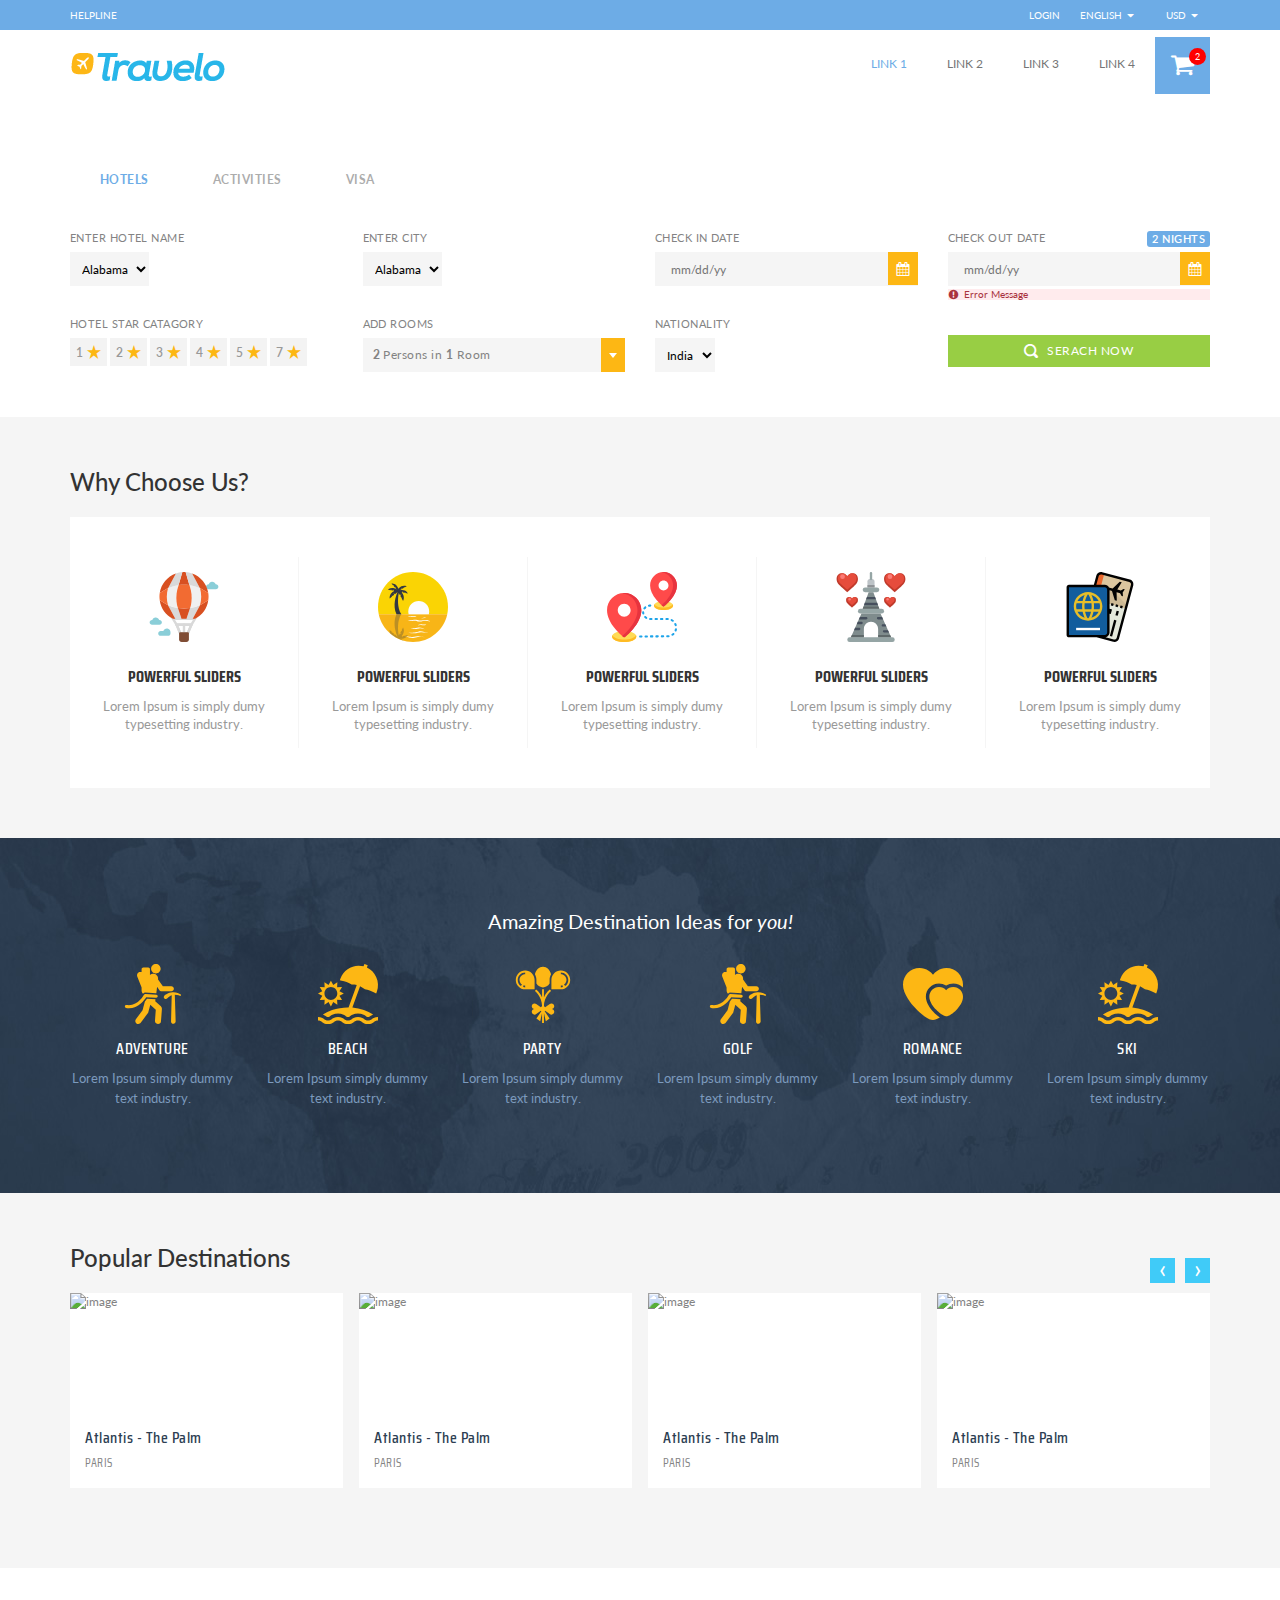
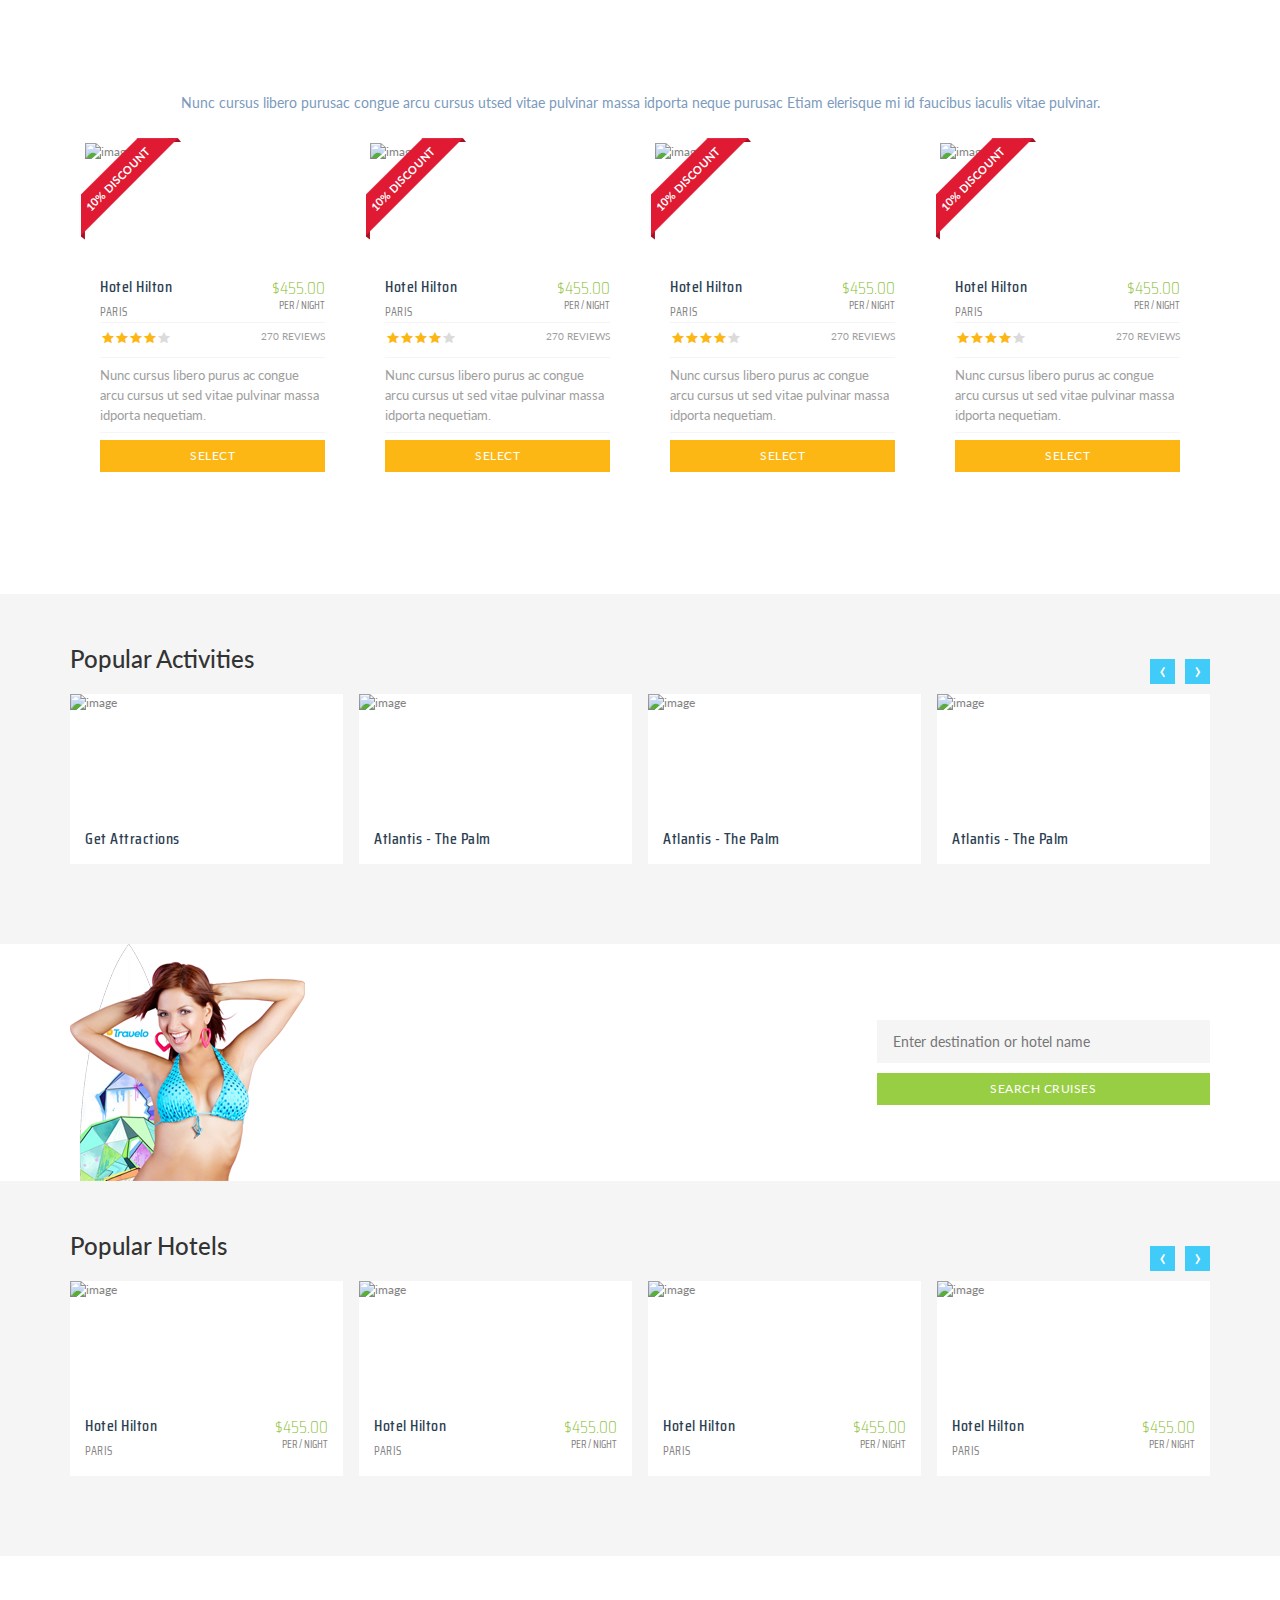
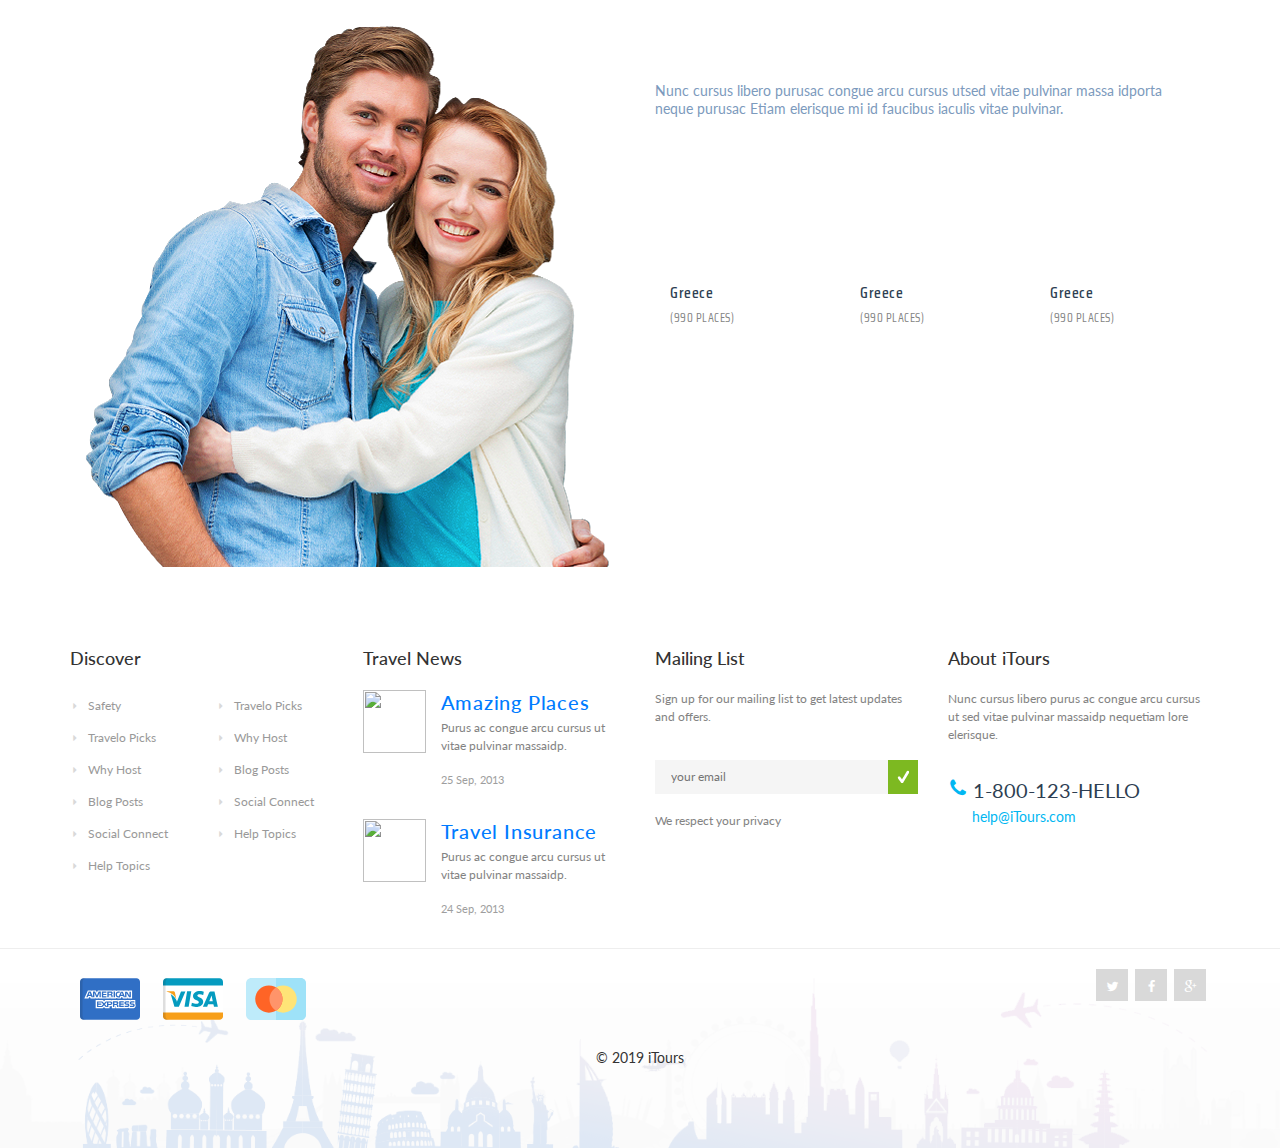
==== commit 1d084083: "Range Slider updated" ====
--- a/01-home.html
+++ b/01-home.html
@@ -1888,7 +1888,7 @@
               <!-- ***** Room 1 Section End ***** -->
           </div>
           <div class="modal-footer">
-            <button type="button">Save</button>
+            <button type="button" class="c-button colGrn">Save</button>
           </div>
         </div>
       </div>
--- a/css/itours-styles.css
+++ b/css/itours-styles.css
@@ -31,842 +31,6 @@
 /* 6) HTML5 & CSS3 Styles for older browsers */
 article, aside, details, figcaption, figure, footer, header, hgroup, menu, nav, section {
   display: block;
-}
-
-/* Icons */
-@font-face {
-  font-family: 'soap-icons';
-  src: url("../fonts/soap-icons.eot?26664784");
-  src: url("../fonts/soap-icons.eot?26664784#iefix") format("embedded-opentype"), url("../fonts/soap-icons.woff?26664784") format("woff"), url("../fonts/soap-icons.ttf?26664784") format("truetype"), url("../fonts/soap-icons.svg?26664784#soap-icons") format("svg");
-  font-weight: normal;
-  font-style: normal;
-}
-[class^="soap-icon"], [class*=" soap-icon"] {
-  vertical-align: baseline;
-}
-[class^="soap-icon"]:before, [class*=" soap-icon"]:before {
-  font-family: "soap-icons";
-  font-style: normal;
-  font-weight: normal;
-  speak: none;
-  display: inline-block;
-  text-decoration: inherit;
-  text-align: center;
-  font-variant: normal;
-  text-transform: none;
-  line-height: 1em;
-  /* you can be more comfortable with increased icons size */
-  /*font-size: 120%;*/
-}
-
-[class^="soap-icon"].circle, [class*=" soap-icon"].circle, .glyphicon.circle {
-  border: 1px solid;
-  width: 1.8em;
-  height: 1.8em;
-  line-height: 1.7333em;
-  -webkit-border-radius: 50% 50% 50% 50%;
-  -moz-border-radius: 50% 50% 50% 50%;
-  -ms-border-radius: 50% 50% 50% 50%;
-  border-radius: 50% 50% 50% 50%;
-  display: inline-block;
-  text-align: center;
-}
-[class^="soap-icon"].takeoff-effect:before, [class*=" soap-icon"].takeoff-effect:before, .glyphicon.takeoff-effect:before {
-  -webkit-transform: rotate(-25deg);
-  -moz-transform: rotate(-25deg);
-  -ms-transform: rotate(-25deg);
-  -o-transform: rotate(-25deg);
-  transform: rotate(-25deg);
-}
-[class^="soap-icon"].takeoff-effect1:before, [class*=" soap-icon"].takeoff-effect1:before, .glyphicon.takeoff-effect1:before {
-  -webkit-transform: rotate(25deg);
-  -moz-transform: rotate(25deg);
-  -ms-transform: rotate(25deg);
-  -o-transform: rotate(25deg);
-  transform: rotate(25deg);
-}
-[class^="soap-icon"].landing-effect:before, [class*=" soap-icon"].landing-effect:before, .glyphicon.landing-effect:before {
-  -webkit-transform: rotate(-25deg);
-  -moz-transform: rotate(-25deg);
-  -ms-transform: rotate(-25deg);
-  -o-transform: rotate(-25deg);
-  transform: rotate(-25deg);
-}
-[class^="soap-icon"].flip-effect:before, [class*=" soap-icon"].flip-effect:before, .glyphicon.flip-effect:before {
-  -webkit-transform: scaleX(-1);
-  -moz-transform: scaleX(-1);
-  -ms-transform: scaleX(-1);
-  -o-transform: scaleX(-1);
-  transform: scaleX(-1);
-  filter: FlipH;
-}
-
-.soap-icon-fireplace:before {
-  content: '\e800';
-}
-
-.soap-icon-television:before {
-  content: '\e801';
-}
-
-.soap-icon-fridge:before {
-  content: '\e802';
-}
-
-.soap-icon-aircon:before {
-  content: '\e803';
-}
-
-.soap-icon-fmstereo:before {
-  content: '\e804';
-}
-
-.soap-icon-beach:before {
-  content: '\e805';
-}
-
-.soap-icon-juice:before {
-  content: '\e806';
-}
-
-.soap-icon-food:before {
-  content: '\e807';
-}
-
-.soap-icon-fueltank:before {
-  content: '\e808';
-}
-
-.soap-icon-breakfast:before {
-  content: '\e809';
-}
-
-.soap-icon-coffee:before {
-  content: '\e80a';
-}
-
-.soap-icon-party:before {
-  content: '\e80b';
-}
-
-.soap-icon-savings:before {
-  content: '\e80c';
-}
-
-.soap-icon-address:before {
-  content: '\e80d';
-}
-
-.soap-icon-horn:before {
-  content: '\e80e';
-}
-
-.soap-icon-conference:before {
-  content: '\e80f';
-}
-
-.soap-icon-support:before {
-  content: '\e810';
-}
-
-.soap-icon-tree:before {
-  content: '\e811';
-}
-
-.soap-icon-friends:before {
-  content: '\e812';
-}
-
-.soap-icon-winebar:before {
-  content: '\e813';
-}
-
-.soap-icon-plans:before {
-  content: '\e814';
-}
-
-.soap-icon-guideline:before {
-  content: '\e815';
-}
-
-.soap-icon-wifi:before {
-  content: '\e816';
-}
-
-.soap-icon-binoculars:before {
-  content: '\e817';
-}
-
-.soap-icon-key:before {
-  content: '\e818';
-}
-
-.soap-icon-fork:before {
-  content: '\e819';
-}
-
-.soap-icon-locations:before {
-  content: '\e81a';
-}
-
-.soap-icon-couples:before {
-  content: '\e81b';
-}
-
-.soap-icon-card:before {
-  content: '\e81c';
-}
-
-.soap-icon-fitnessfacility:before {
-  content: '\e81d';
-}
-
-.soap-icon-flexible:before {
-  content: '\e81e';
-}
-
-.soap-icon-phone:before {
-  content: '\e81f';
-}
-
-.soap-icon-cruise:before {
-  content: '\e820';
-}
-
-.soap-icon-joystick:before {
-  content: '\e821';
-}
-
-.soap-icon-lost-found:before {
-  content: '\e822';
-}
-
-.soap-icon-securevault:before {
-  content: '\e823';
-}
-
-.soap-icon-cruise-1:before {
-  content: '\e824';
-}
-
-.soap-icon-cruise-3:before {
-  content: '\e825';
-}
-
-.soap-icon-anchor:before {
-  content: '\e826';
-}
-
-.soap-icon-cruise-2:before {
-  content: '\e827';
-}
-
-.soap-icon-car-2:before {
-  content: '\e828';
-}
-
-.soap-icon-pickanddrop:before {
-  content: '\e829';
-}
-
-.soap-icon-car:before {
-  content: '\e82a';
-}
-
-.soap-icon-car-1:before {
-  content: '\e82b';
-}
-
-.soap-icon-hotel-2:before {
-  content: '\e82c';
-}
-
-.soap-icon-hotel-1:before {
-  content: '\e82d';
-}
-
-.soap-icon-plane:before {
-  content: '\e82e';
-}
-
-.soap-icon-plane-bottom:before {
-  content: '\e82f';
-}
-
-.soap-icon-plane-left:before {
-  content: '\e830';
-}
-
-.soap-icon-plane-right:before {
-  content: '\e831';
-}
-
-.soap-icon-carryon:before {
-  content: '\e832';
-}
-
-.soap-icon-businessbag:before {
-  content: '\e833';
-}
-
-.soap-icon-baggage:before {
-  content: '\e834';
-}
-
-.soap-icon-bag:before {
-  content: '\e835';
-}
-
-.soap-icon-suitcase:before {
-  content: '\e836';
-}
-
-.soap-icon-hotel-3:before {
-  content: '\e837';
-}
-
-.soap-icon-trunk-2:before {
-  content: '\e838';
-}
-
-.soap-icon-hotel:before {
-  content: '\e839';
-}
-
-.soap-icon-trunk-1:before {
-  content: '\e83a';
-}
-
-.soap-icon-trunk-3:before {
-  content: '\e83b';
-}
-
-.soap-icon-delayed-baggage:before {
-  content: '\e83c';
-}
-
-.soap-icon-damaged-baggage:before {
-  content: '\e83d';
-}
-
-.soap-icon-baggage-3:before {
-  content: '\e83e';
-}
-
-.soap-icon-baggage-2:before {
-  content: '\e83f';
-}
-
-.soap-icon-baggage-1:before {
-  content: '\e840';
-}
-
-.soap-icon-magazine-1:before {
-  content: '\e841';
-}
-
-.soap-icon-baggage-status:before {
-  content: '\e842';
-}
-
-.soap-icon-magazine:before {
-  content: '\e843';
-}
-
-.soap-icon-slider-1:before {
-  content: '\e844';
-}
-
-.soap-icon-slider:before {
-  content: '\e845';
-}
-
-.soap-icon-camera-2:before {
-  content: '\e846';
-}
-
-.soap-icon-photogallery:before {
-  content: '\e847';
-}
-
-.soap-icon-camera-3:before {
-  content: '\e848';
-}
-
-.soap-icon-baggage-4:before {
-  content: '\e849';
-}
-
-.soap-icon-baggage-5:before {
-  content: '\e84a';
-}
-
-.soap-icon-shopping:before {
-  content: '\e84b';
-}
-
-.soap-icon-shopping-1:before {
-  content: '\e84c';
-}
-
-.soap-icon-shopping-2:before {
-  content: '\e84d';
-}
-
-.soap-icon-shopping-3:before {
-  content: '\e84e';
-}
-
-.soap-icon-camera-1:before {
-  content: '\e84f';
-}
-
-.soap-icon-settings-1:before {
-  content: '\e850';
-}
-
-.soap-icon-bad:before {
-  content: '\e851';
-}
-
-.soap-icon-recommend:before {
-  content: '\e852';
-}
-
-.soap-icon-entertainment:before {
-  content: '\e853';
-}
-
-.soap-icon-balloon:before {
-  content: '\e854';
-}
-
-.soap-icon-globe:before {
-  content: '\e855';
-}
-
-.soap-icon-places:before {
-  content: '\e856';
-}
-
-.soap-icon-clock-1:before {
-  content: '\e857';
-}
-
-.soap-icon-clock:before {
-  content: '\e858';
-}
-
-.soap-icon-settings:before {
-  content: '\e859';
-}
-
-.soap-icon-automatic:before {
-  content: '\e85a';
-}
-
-.soap-icon-parking:before {
-  content: '\e85b';
-}
-
-.soap-icon-status:before {
-  content: '\e85c';
-}
-
-.soap-icon-departure:before {
-  content: '\e85d';
-}
-
-.soap-icon-letter:before {
-  content: '\e85e';
-}
-
-.soap-icon-message:before {
-  content: '\e85f';
-}
-
-.soap-icon-search-plus:before {
-  content: '\e860';
-}
-
-.soap-icon-search-minus:before {
-  content: '\e861';
-}
-
-.soap-icon-search:before {
-  content: '\e862';
-}
-
-.soap-icon-restricted:before {
-  content: '\e863';
-}
-
-.soap-icon-calendar:before {
-  content: '\e864';
-}
-
-.soap-icon-stories:before {
-  content: '\e865';
-}
-
-.soap-icon-liability:before {
-  content: '\e866';
-}
-
-.soap-icon-insurance:before {
-  content: '\e867';
-}
-
-.soap-icon-doc-minus:before {
-  content: '\e868';
-}
-
-.soap-icon-availability:before {
-  content: '\e869';
-}
-
-.soap-icon-calendar-1:before {
-  content: '\e86a';
-}
-
-.soap-icon-calendar-check:before {
-  content: '\e86b';
-}
-
-.soap-icon-list:before {
-  content: '\e86c';
-}
-
-.soap-icon-doc-plus:before {
-  content: '\e86d';
-}
-
-.soap-icon-left:before {
-  content: '\e86e';
-}
-
-.soap-icon-right:before {
-  content: '\e86f';
-}
-
-.soap-icon-top:before {
-  content: '\e870';
-}
-
-.soap-icon-grid:before {
-  content: '\e871';
-}
-
-.soap-icon-block:before {
-  content: '\e872';
-}
-
-.soap-icon-star-1:before {
-  content: '\e873';
-}
-
-.soap-icon-letter-1:before {
-  content: '\e874';
-}
-
-.soap-icon-wishlist:before {
-  content: '\e875';
-}
-
-.soap-icon-heart:before {
-  content: '\e876';
-}
-
-.soap-icon-star:before {
-  content: '\e877';
-}
-
-.soap-icon-roundtriangle-right:before {
-  content: '\e878';
-}
-
-.soap-icon-roundtriangle-top:before {
-  content: '\e879';
-}
-
-.soap-icon-roundtriangle-bottom:before {
-  content: '\e87a';
-}
-
-.soap-icon-chevron-left:before {
-  content: '\e87b';
-}
-
-.soap-icon-roundtriangle-left:before {
-  content: '\e87c';
-}
-
-.soap-icon-bottom:before {
-  content: '\e87d';
-}
-
-.soap-icon-arrow-top:before {
-  content: '\e87e';
-}
-
-.soap-icon-arrow-bottom:before {
-  content: '\e87f';
-}
-
-.soap-icon-arrow-right:before {
-  content: '\e880';
-}
-
-.soap-icon-arrow-left:before {
-  content: '\e881';
-}
-
-.soap-icon-longarrow-up:before {
-  content: '\e882';
-}
-
-.soap-icon-longarrow-bottom:before {
-  content: '\e883';
-}
-
-.soap-icon-triangle-left:before {
-  content: '\e884';
-}
-
-.soap-icon-triangle-right:before {
-  content: '\e885';
-}
-
-.soap-icon-triangle-top:before {
-  content: '\e886';
-}
-
-.soap-icon-chevron-right:before {
-  content: '\e887';
-}
-
-.soap-icon-chevron-top:before {
-  content: '\e888';
-}
-
-.soap-icon-chevron-down:before {
-  content: '\e889';
-}
-
-.soap-icon-longarrow-left:before {
-  content: '\e88a';
-}
-
-.soap-icon-longarrow-right:before {
-  content: '\e88b';
-}
-
-.soap-icon-triangle-bottom:before {
-  content: '\e88c';
-}
-
-.soap-icon-plus:before {
-  content: '\e88d';
-}
-
-.soap-icon-minus:before {
-  content: '\e88e';
-}
-
-.soap-icon-ski:before {
-  content: '\e88f';
-}
-
-.soap-icon-close:before {
-  content: '\e890';
-}
-
-.soap-icon-handicapaccessiable:before {
-  content: '\e891';
-}
-
-.soap-icon-check-1:before {
-  content: '\e892';
-}
-
-.soap-icon-passed:before {
-  content: '\e893';
-}
-
-.soap-icon-features:before {
-  content: '\e894';
-}
-
-.soap-icon-passenger:before {
-  content: '\e895';
-}
-
-.soap-icon-adventure:before {
-  content: '\e896';
-}
-
-.soap-icon-man-2:before {
-  content: '\e897';
-}
-
-.soap-icon-dog:before {
-  content: '\e898';
-}
-
-.soap-icon-man-1:before {
-  content: '\e899';
-}
-
-.soap-icon-swimming:before {
-  content: '\e89a';
-}
-
-.soap-icon-man-3:before {
-  content: '\e89b';
-}
-
-.soap-icon-comfort:before {
-  content: '\e89c';
-}
-
-.soap-icon-smoking:before {
-  content: '\e89e';
-}
-
-.soap-icon-playplace:before {
-  content: '\e89f';
-}
-
-.soap-icon-facebook:before {
-  content: '\e8a0';
-}
-
-.soap-icon-googleplus:before {
-  content: '\e8a1';
-}
-
-.soap-icon-pinterest:before {
-  content: '\e8a2';
-}
-
-.soap-icon-vimeo:before {
-  content: '\e8a3';
-}
-
-.soap-icon-doorman:before {
-  content: '\e8a4';
-}
-
-.soap-icon-googleplay:before {
-  content: '\e8a5';
-}
-
-.soap-icon-elevator:before {
-  content: '\e8a6';
-}
-
-.soap-icon-apple:before {
-  content: '\e8a7';
-}
-
-.soap-icon-twitter:before {
-  content: '\e8a8';
-}
-
-.soap-icon-tub:before {
-  content: '\e8a9';
-}
-
-.soap-icon-myspace:before {
-  content: '\e8aa';
-}
-
-.soap-icon-youtube:before {
-  content: '\e8ab';
-}
-
-.soap-icon-tumblr:before {
-  content: '\e8ac';
-}
-
-.soap-icon-flickr:before {
-  content: '\e8ad';
-}
-
-.soap-icon-soundcloud:before {
-  content: '\e8ae';
-}
-
-.soap-icon-stumbleupon:before {
-  content: '\e8af';
-}
-
-.soap-icon-linkedin:before {
-  content: '\e8b0';
-}
-
-.soap-icon-dribble:before {
-  content: '\e8b1';
-}
-
-.soap-icon-deviantart:before {
-  content: '\e8b2';
-}
-
-.soap-icon-behance:before {
-  content: '\e8b3';
-}
-
-.soap-icon-envato:before {
-  content: '\e8b4';
-}
-
-.soap-icon-instagram:before {
-  content: '\e8b5';
-}
-
-.soap-icon-skype:before {
-  content: '\e8b6';
-}
-
-.soap-icon-user:before {
-  content: '\e8b7';
-}
-
-.soap-icon-pets:before {
-  content: '\e8b8';
-}
-
-.soap-icon-family:before {
-  content: '\e8b9';
-}
-
-.soap-icon-check:before {
-  content: '\e8ba';
-}
-
-.soap-icon-notice:before {
-  content: '\e8bb';
-}
-
-.soap-icon-error:before {
-  content: '\e8bc';
-}
-
-.soap-icon-generalmessage:before {
-  content: '\e8bd';
-}
-
-.soap-icon-automatic-transmission:before {
-  content: '\e8be';
-}
-
-.soap-icon-flight-hotel:before {
-  content: '\e8bf';
-}
-
-.soap-icon-comment:before {
-  content: '\e8c0';
 }
 
 /* 2.1. Form Elements ~~~~~~~~~~~~~~~~~~~~~~~~~~~~~~~~~~~~ */
@@ -1553,60 +717,6 @@
 
 /* 7. jQuery UI Elements ~~~~~~~~~~~~~~~~~~~~~~~~~~~~~~~~~~~~~~~~~~~~~~~~~~~~~~~~~~~~~~~~~~~~~~~~~~~~~~~~~~~~ */
 /* 7.1. UI Slider ~~~~~~~~~~~~~~~~~~~~~~~~~~~~~~~~~~~~~~~~ */
-.ui-slider {
-  position: relative;
-  text-align: left;
-}
-.ui-slider.ui-slider-horizontal {
-  height: 10px;
-}
-.ui-slider.ui-slider-horizontal .ui-slider-range {
-  height: 100%;
-}
-.ui-slider.ui-slider-horizontal .ui-slider-handle {
-  margin-left: -10px;
-  top: -5px;
-}
-.ui-slider.ui-widget-content {
-  -webkit-border-radius: 5px 5px 5px 5px;
-  -moz-border-radius: 5px 5px 5px 5px;
-  -ms-border-radius: 5px 5px 5px 5px;
-  border-radius: 5px 5px 5px 5px;
-  background: #f5f5f5;
-}
-.ui-slider .ui-slider-range {
-  display: block;
-  position: absolute;
-  z-index: 1;
-  border: none;
-  background: #01b7f2;
-  -webkit-border-radius: 5px 5px 5px 5px;
-  -moz-border-radius: 5px 5px 5px 5px;
-  -ms-border-radius: 5px 5px 5px 5px;
-  border-radius: 5px 5px 5px 5px;
-}
-.ui-slider.slider-color-yellow .ui-slider-range {
-  background: #fdb714;
-}
-.ui-slider.slider-color-blue .ui-slider-range {
-  background: #01b7f2;
-}
-.ui-slider.slider-color-green .ui-slider-range {
-  background: #98ce44;
-}
-.ui-slider .ui-slider-handle {
-  cursor: default;
-  position: absolute;
-  z-index: 2;
-  width: 20px;
-  height: 20px;
-  -webkit-border-radius: 50% 50% 50% 50%;
-  -moz-border-radius: 50% 50% 50% 50%;
-  -ms-border-radius: 50% 50% 50% 50%;
-  border-radius: 50% 50% 50% 50%;
-  background: #2d3e52;
-  border: 2px solid #fff;
-}
 
 .filters-container #rating {
   font-size: 24px;
@@ -1649,9 +759,9 @@
 }
 .datepicker-wrap:after {
   display: block;
-  font-family: "soap-icons";
-  content: "\e86a";
-  font-size: 25px;
+  font-family: "itours";
+  content: "\44";
+  font-size: 14px;
   color: #fff;
   position: absolute;
   right: 0;
@@ -1665,15 +775,6 @@
 }
 .datepicker-wrap.yellow:after {
   background: #fdb714;
-}
-.datepicker-wrap.green:after {
-  background: #98ce44;
-}
-.datepicker-wrap.blue:after {
-  background-color: #01b7f2;
-}
-.datepicker-wrap.dark-blue:after {
-  background-color: #2d3e52;
 }
 .datepicker-wrap.transparent:after {
   background-color: transparent;
--- a/css/itours-components.css
+++ b/css/itours-components.css
@@ -245,6 +245,85 @@
 .itours-google-plus:before {
   content: "\25";
 }
+.itours-circle:before {
+  content: "\26";
+}
+.itours-checkmark-circled:before {
+  content: "\27";
+}
+.itours-signal:before {
+  content: "\28";
+}
+.itours-swimming:before {
+  content: "\29";
+}
+.itours-icon-ac:before {
+  content: "\2a";
+}
+.itours-cigarette:before {
+  content: "\2b";
+}
+.itours-conference:before {
+  content: "\2c";
+}
+.itours-doctor:before {
+  content: "\2d";
+}
+.itours-doorman:before {
+  content: "\2e";
+}
+.itours-event:before {
+  content: "\2f";
+}
+.itours-fireplace:before {
+  content: "\3a";
+}
+.itours-fitness:before {
+  content: "\3b";
+}
+.itours-wheelchair:before {
+  content: "\3c";
+}
+.itours-vault:before {
+  content: "\3d";
+}
+.itours-tv:before {
+  content: "\3e";
+}
+.itours-taxi:before {
+  content: "\3f";
+}
+.itours-playarea:before {
+  content: "\40";
+}
+.itours-pet:before {
+  content: "\5b";
+}
+.itours-parking:before {
+  content: "\5d";
+}
+.itours-laundry:before {
+  content: "\5e";
+}
+.itours-hottub:before {
+  content: "\5f";
+}
+.itours-fridge:before {
+  content: "\60";
+}
+.itours-wine:before {
+  content: "\7b";
+}
+.itours-roomservice:before {
+  content: "\7c";
+}
+.itours-lift:before {
+  content: "\7d";
+}
+.itours-entertaintment:before {
+  content: "\7e";
+}
+
 :root {
   --blue: #6dace6;
   --indigo: #6610f2;
@@ -1795,9 +1874,10 @@
 .c-cardListTable .cardList-image img {
   display: block;
   width: 270px;
+  max-height: 160px;
 }
 .c-cardListTable .cardList-info {
-  display: table-cell;
+  /* display: table-cell; */
   box-sizing: border-box;
   vertical-align: middle;
 }
@@ -2269,21 +2349,61 @@
     Component :: Hotel List Section
 ------------------------------------------------- */
 .c-cardListHolder {
-  padding-bottom: 10px;
-  margin-bottom: 10px;
+  padding-bottom: 6px;
+  margin-bottom: 6px;
   border-bottom: 1px solid #eee;
 }
 .c-cardListTable.type-2 {
-  background-color: #fbfbfb;
+  cursor: pointer;
+  background-color: #f9f9f9;
   box-shadow: none;
+}
+.c-cardListTable.type-2 .btn-radio{
+  position: absolute;
+  opacity: 0;
+}
+.c-cardListTable.type-2 .btn-radio:checked ~ .cardList-info {
+  border-color: #7db921;
 }
 .c-cardListTable.type-2 .cardList-image,
 .c-cardListTable.type-2 .cardList-image img {
   width: 140px;
 }
 .c-cardListTable.type-2 .cardList-info {
-  padding: 6px 10px 0;
-  vertical-align: top;
+  display: block;
+  position: relative;
+  border: 1px solid transparent;
+  box-sizing: border-box;
+  padding: 7px 10px 7px 40px;
+  margin-bottom: 0;
+  transition: all ease 0.3s;
+  -moz-transition: all ease 0.3s;
+  -webkit-transition: all ease 0.3s;
+}
+.c-cardListTable.type-2:hover .cardList-info {
+  border-color: #7db921;
+}
+.c-cardListHolder:last-child {
+  border: 0;
+  margin: 0;
+  padding: 0;
+}
+.c-cardListTable.type-2 .cardList-info::before {
+  font-family: "itours";
+  content: "\26";
+  position: absolute;
+  font-size: 24px;
+  top: 3px;
+  left: 3px;
+  color: #d6d6d6;
+  line-height: 24px;
+  transition: all ease 0.3s;
+  -moz-transition: all ease 0.3s;
+  -webkit-transition: all ease 0.3s;
+}
+.c-cardListTable.type-2 .btn-radio:checked ~ .cardList-info::before{
+  color: #7db921;
+  content: "\27";
 }
 .c-cardListTable.type-2 .cardList-info .cardTitle {
   font-size: 14px;
@@ -2351,7 +2471,7 @@
   font-size: 15px;
   line-height: 18px;
   color: #808080;
-  font-weight: 400;
+  font-weight: 600;
   margin-bottom: 0;
   text-transform: none;
 }
@@ -2392,6 +2512,8 @@
   text-align: center;
   letter-spacing: 0.4px;
   text-transform: uppercase;
+  position: relative;
+  top: -1px;
   border-radius: 20px;
 }
 .infoCard .infoCard_notifi.type-2 {
@@ -2429,7 +2551,11 @@
     display: none;
     width: 100%;
   }
-  .c-cardListHolder .c-cardListTable .cardList-info,
+  .c-cardListHolder .c-cardListTable .cardList-info{
+    padding: 0 0 0 30px;
+    display: block;
+    width: 100%;
+  }
   .c-cardListHolder .flexGrid,
   .c-cardListHolder .flexGrid .gridItem {
     display: block;
@@ -2439,8 +2565,7 @@
     overflow: hidden;
   }
   .c-cardListHolder .flexGrid {
-    padding: 12px;
-    border: 1px solid #f5f5f5;
+    padding: 6px;
     box-sizing: border-box;
   }
   .c-cardListHolder .flexGrid .gridItem {
@@ -2454,19 +2579,37 @@
   .c-cardListHolder .infoCard {
     margin-bottom: 10px;
   }
+  .c-cardListHolder .M-infoCard{
+    width: 100%;
+  }
   .c-cardListHolder .styleForMobile .infoCard,
-  .c-cardListHolder .M-infoCard,
   .c-cardListHolder .M-policyLink {
-    width: 50%;
-    float: left;
-  }
-  .c-cardListHolder .styleForMobile .c-halfText,
+    width: 100%;
+  }
   .c-cardListHolder .M-policyLink {
     text-align: right;
   }
 }
 
 @media (max-width: 560px) {
+  .c-cardListTable .cardList-info,
+  .cardList-info .dividerSection .divider.s1,
+  .cardList-info .dividerSection .divider.s2{
+    display: block;
+    width: 100%;
+  }
+  .cardList-info .dividerSection .divider.s1{padding-bottom: 0;}
+  .cardList-info .dividerSection .divider.s2{padding: 10px;}
+  .cardList-info .priceTag{
+    display: flex;
+    flex-direction: row;
+    width: 100%;
+  }
+  .cardList-info .dividerSection .divider.s2 .c-starRating{display: none;}
+  .cardList-info .priceTag .p-old{
+    width: 50%;
+    padding: 0 2px;
+  }
   .c-cardListHolder {
     border: 0;
     display: block;
@@ -2883,27 +3026,7 @@
   height: 20px;
   margin-bottom: 5px;
 }
-.c-priceRange .priceRangeValues {
-  height: auto;
-  overflow: hidden;
-}
-.c-priceRange .ui-slider.ui-slider-horizontal {
-  width: calc(100% - 10px);
-  margin-left: 5px;
-}
-.priceRangeValues .min-price,
-.priceRangeValues .max-price {
-  color: #333;
-  font-size: 12px;
-  font-weight: 600;
-  border: 0;
-  width: 100px;
-  float: left;
-}
-.priceRangeValues .max-price {
-  float: right;
-  text-align: right;
-}
+
 
 /* 5.1.2. Filters */
 .filters-container.toggle-container {
@@ -3391,6 +3514,66 @@
 }
 
 /* ----------------------------------------------
+    Component :: Range Slider
+------------------------------------------------- */
+.slider-container {
+  width: 100%;
+  height: 40px;
+}
+.slider-container .back-bar {
+  background-color: #f5f5f5;
+  height: 10px;
+  position: relative;
+  border-radius: 5px;
+}
+.slider-container .back-bar .selected-bar {
+  background-color: #01b7f2;
+  position: absolute;
+  height: 100%;
+}
+.slider-container .back-bar .pointer {
+  position: absolute;
+  width: 20px;
+  height: 20px;
+  top: -5px;
+  cursor: col-resize;
+  opacity: 1;
+  z-index: 2;
+  background: #2d3e52;
+  border: 2px solid #fff;
+  border-radius: 50%;
+}
+.slider-container .back-bar .pointer.last-active {
+  z-index: 3;
+}
+.slider-container .back-bar .pointer-label {
+  color: #2d3e52;
+  position: absolute;
+  top: 20px;
+  font-size: 10px;
+  font-weight: 600;
+  white-space: nowrap;
+  line-height: 1;
+}
+.slider-container .back-bar .focused {
+  z-index: 10;
+}
+.slider-container .clickable-dummy {
+  cursor: pointer;
+  position: absolute;
+  width: 100%;
+  height: 100%;
+  z-index: 1;
+}
+.slider-container .scale {
+  display: none;
+}
+.slider-container.slider-readonly .clickable-dummy,
+.slider-container.slider-readonly .pointer {
+  cursor: auto;
+}
+
+/* ----------------------------------------------
     Component :: Utilities
 ------------------------------------------------- */
 .c-customeBtn {
@@ -3492,7 +3675,7 @@
   padding-top: 20px;
 }
 .m0 {
-  margin: 0;
+  margin: 0 !important;
 }
 .m20-top {
   margin-top: 20px;
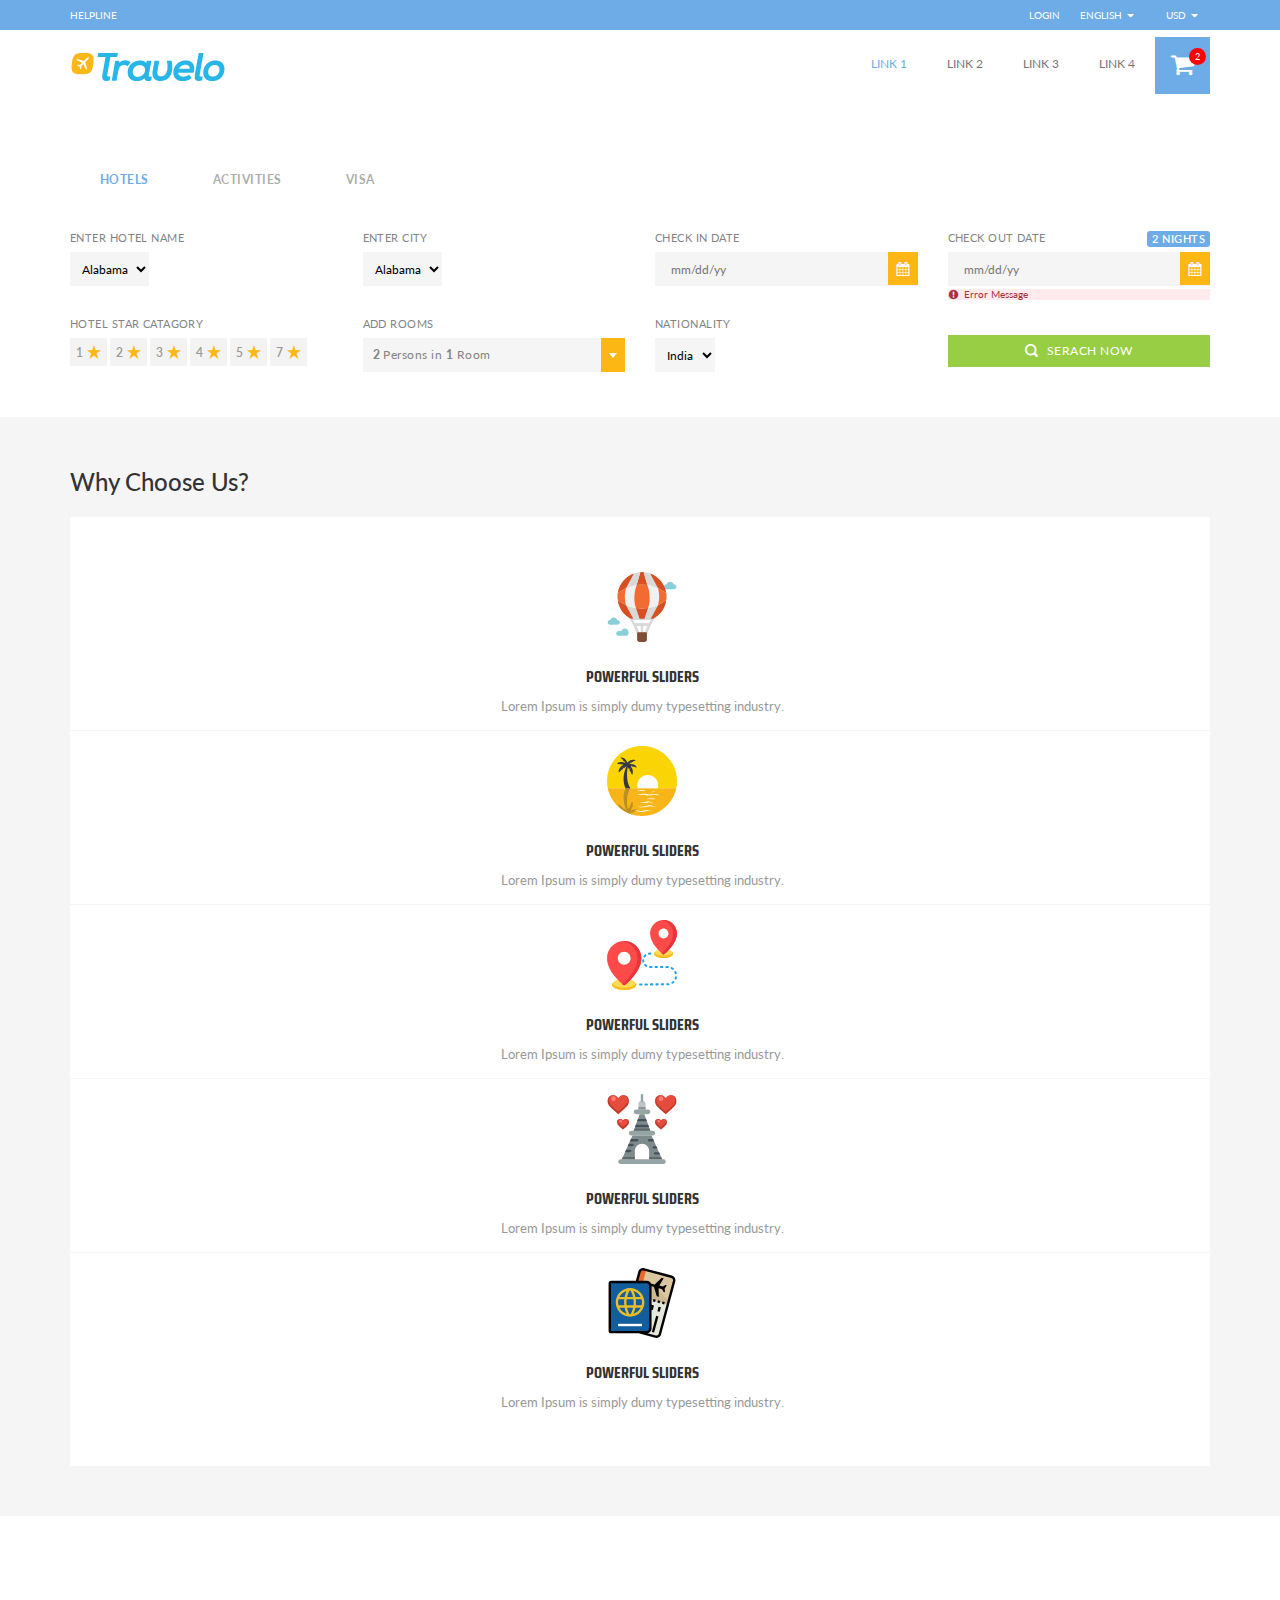
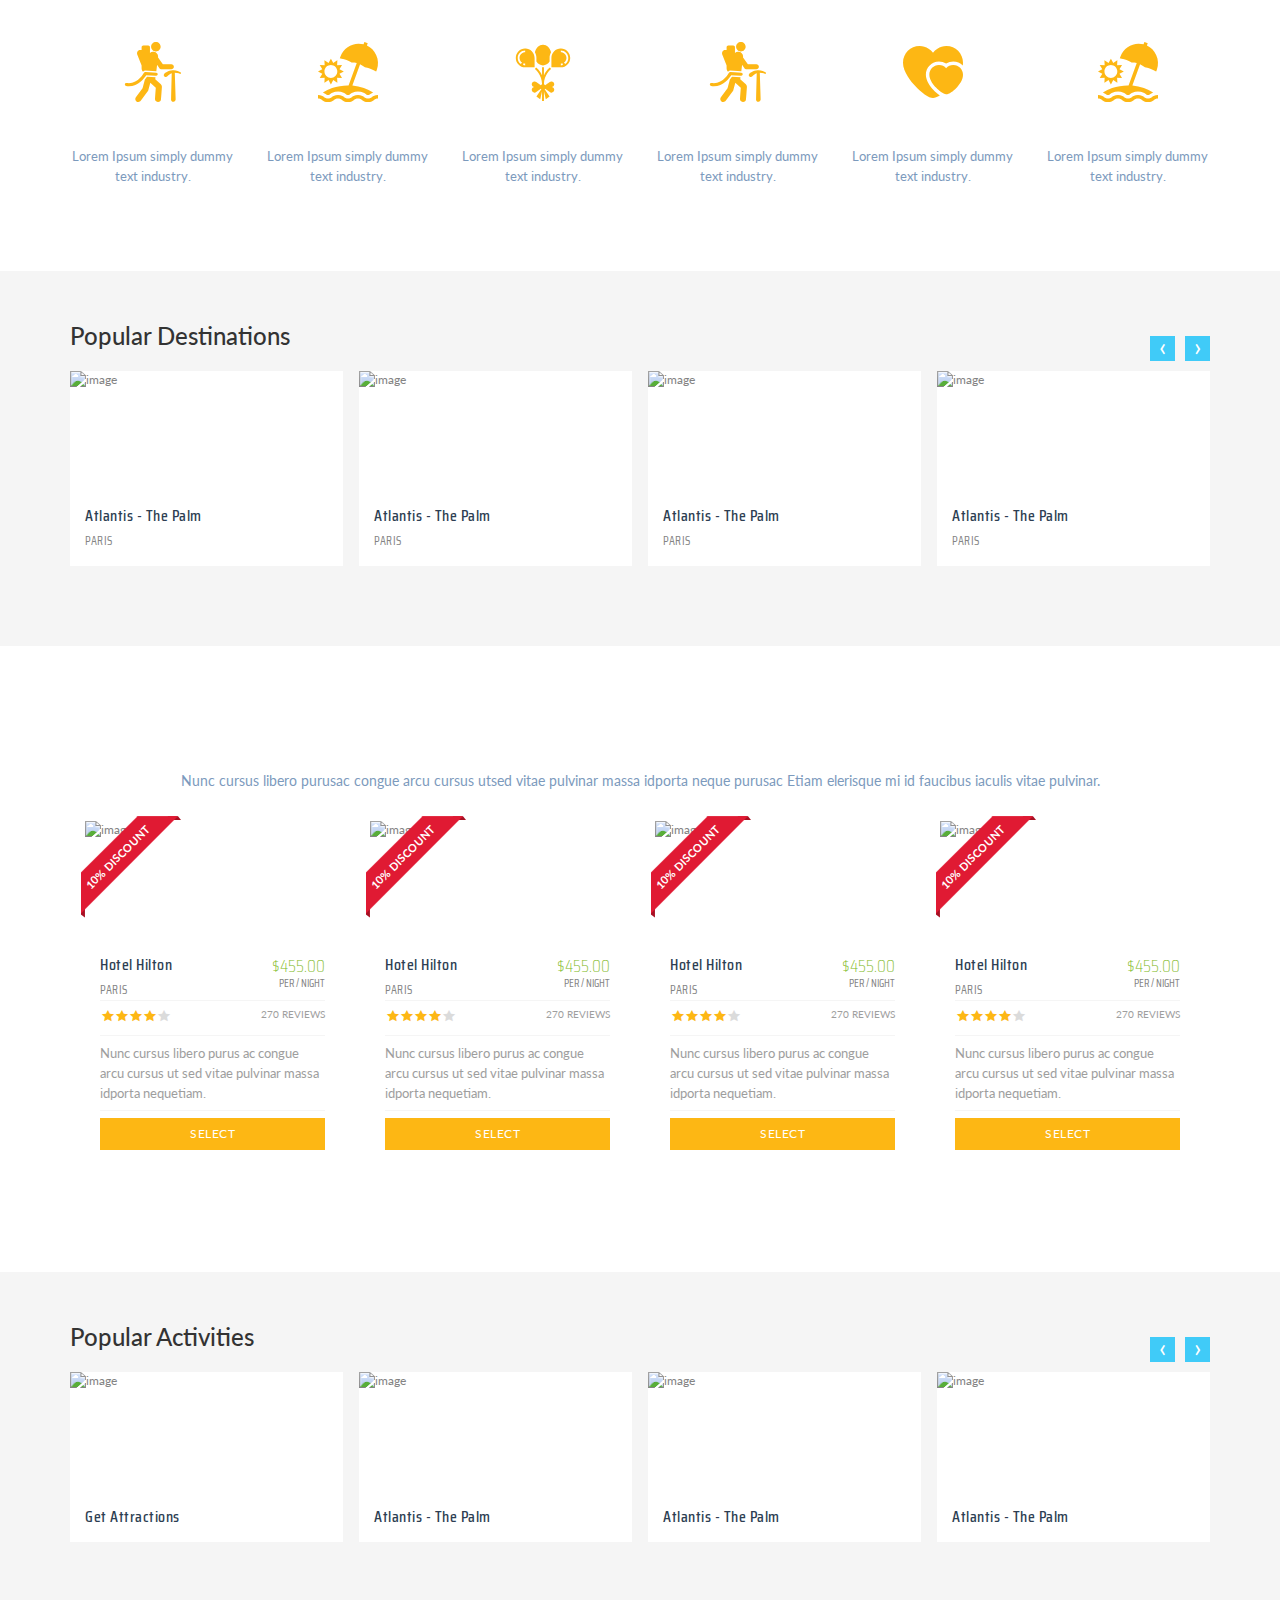
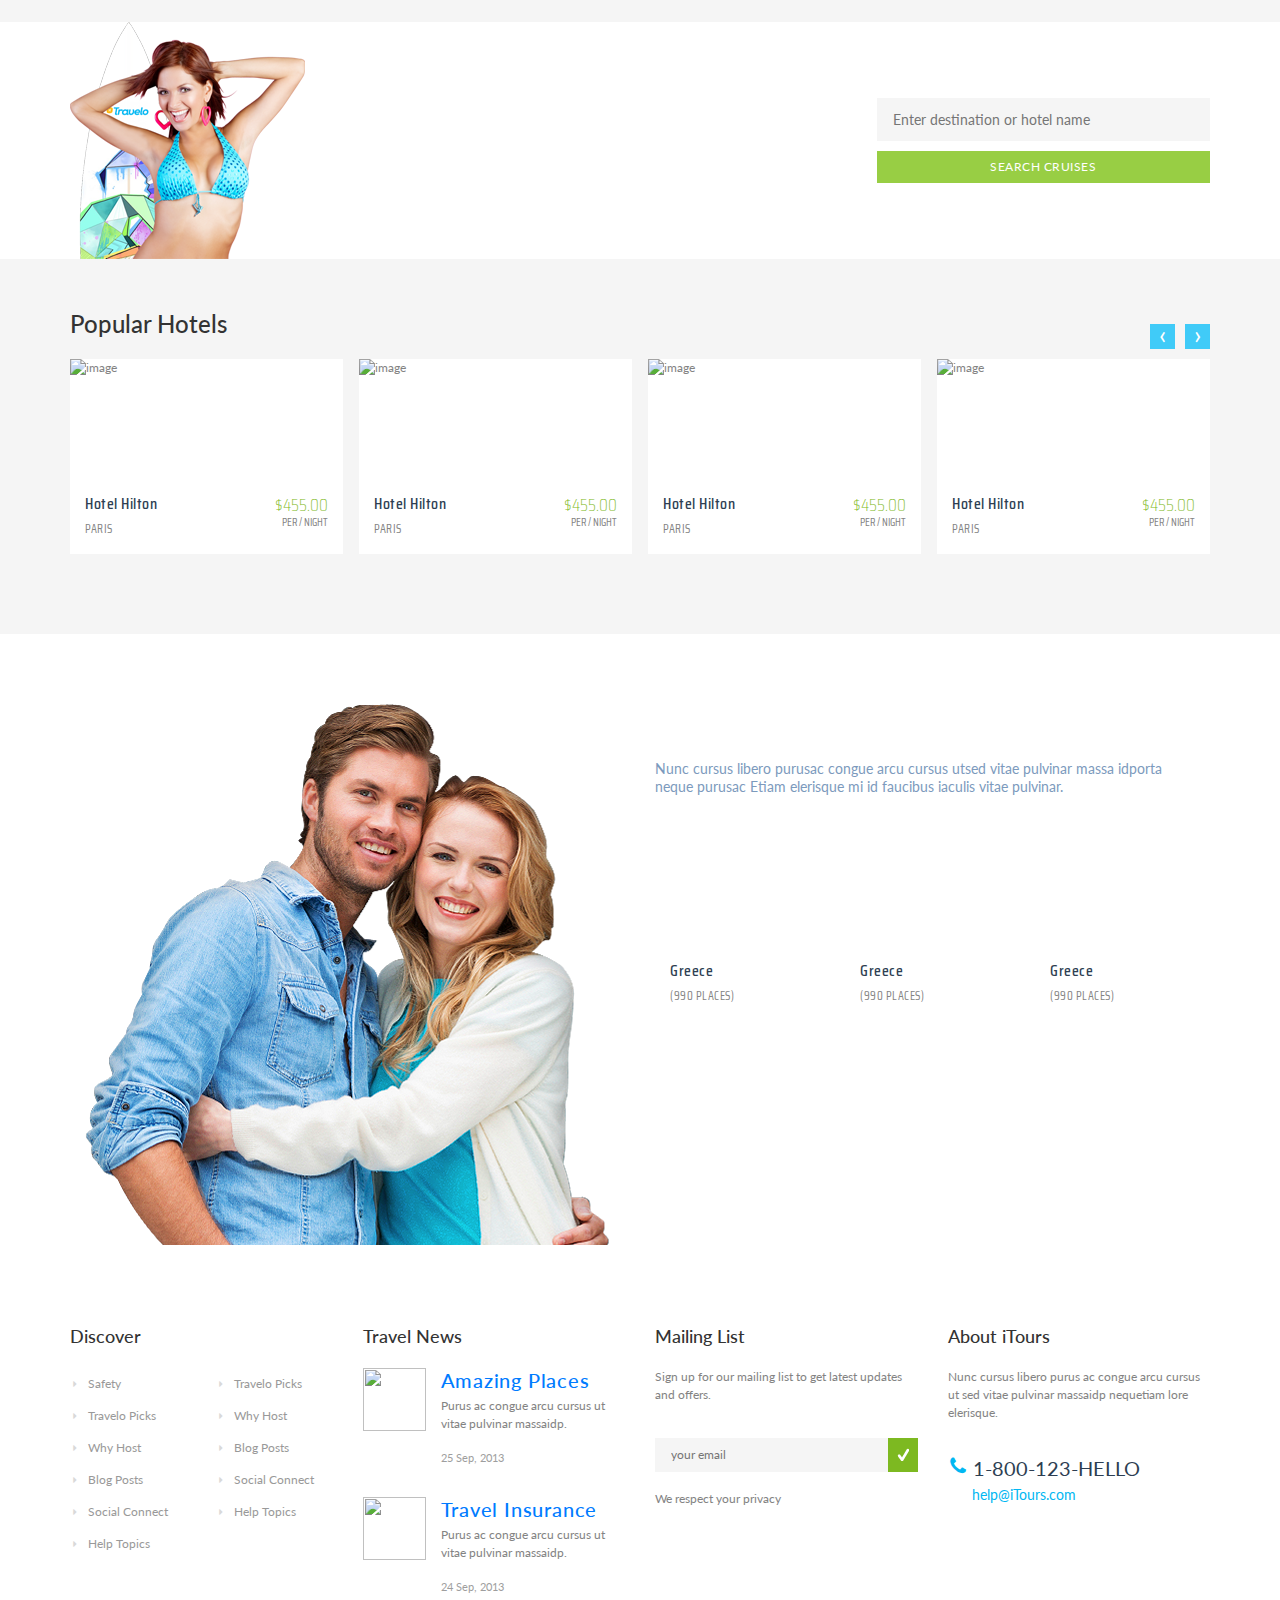
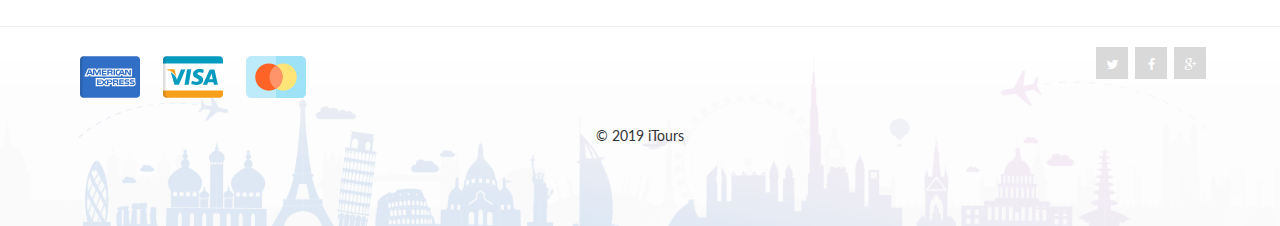
==== commit 7a4a1ae4: "Changes in listing page" ====
--- a/01-home.html
+++ b/01-home.html
@@ -23,8 +23,8 @@
       href="https://cdn.jsdelivr.net/npm/select2@4.0.13/dist/css/select2.min.css"
       rel="stylesheet"
     />
-    <link id="main-style" rel="stylesheet" href="css/itours-styles.css" />
-    <link id="main-style" rel="stylesheet" href="css/itours-components.css" />
+    <link rel="stylesheet" href="css/itours-styles.css" />
+    <link rel="stylesheet" href="css/itours-components.css" />
 
     <!-- Responsive Styles -->
     <link rel="stylesheet" href="css/responsive.css" />
--- a/css/itours-styles.css
+++ b/css/itours-styles.css
@@ -591,88 +591,6 @@
   min-width: 100%;
 }
 
-.column-2 > *, .column-3 > *, .column-4 > *, .column-5 > *, .column-5-no-margin > *, .constant-column-2 > *, .constant-column-3 > *, .constant-column-4 > *, .constant-column-5 > * {
-  float: left;
-}
-.column-2:after, .column-3:after, .column-4:after, .column-5:after, .column-5-no-margin:after, .constant-column-2:after, .constant-column-3:after, .constant-column-4:after, .constant-column-5:after {
-  clear: both;
-  content: "";
-  display: table;
-}
-
-.column-5-no-margin > *:nth-child(5n+1) {
-  clear: both;
-}
-
-.column-5-no-margin > * {
-  width: 20%;
-}
-
-.column-2 > *, .constant-column-2 > * {
-  width: 48.5%;
-  margin-right: 3%;
-  margin-bottom: 3%;
-}
-.column-2 > *:nth-child(2n), .constant-column-2 > *:nth-child(2n) {
-  margin-right: 0;
-}
-.column-2 > *:nth-child(2n+1), .constant-column-2 > *:nth-child(2n+1) {
-  clear: both;
-}
-
-.column-3 > *, .constant-column-3 > * {
-  width: 31.3333%;
-  margin-right: 3%;
-  margin-bottom: 3%;
-}
-.column-3 > *:nth-child(3n), .constant-column-3 > *:nth-child(3n) {
-  margin-right: 0;
-}
-.column-3 > *:nth-child(3n+1), .constant-column-3 > *:nth-child(3n+1) {
-  clear: both;
-}
-
-.column-4 > *, .constant-column-4 > * {
-  width: 22.75%;
-  margin-right: 3%;
-  margin-bottom: 3%;
-}
-.column-4 > *:nth-child(4n), .constant-column-4 > *:nth-child(4n) {
-  margin-right: 0;
-}
-.column-4 > *:nth-child(4n+1), .constant-column-4 > *:nth-child(4n+1) {
-  clear: both;
-}
-
-.column-5 > *, .constant-column-5 > * {
-  width: 17.6%;
-  margin-right: 3%;
-  margin-bottom: 3%;
-}
-.column-5 > *:nth-child(5n), .constant-column-5 > *:nth-child(5n) {
-  margin-right: 0;
-}
-.column-5 > *:nth-child(5n+1), .constant-column-5 > *:nth-child(5n+1) {
-  clear: both;
-}
-
-/* 2.22. Animated effect ~~~~~~~~~~~~~~~~~~~~~~~~~~~~~~~~~~ */
-.animated {
-  visibility: hidden;
-}
-
-.no-cssanimations .animated, body.is-mobile .animated {
-  visibility: visible;
-}
-
-/* 2.23. Parallax ~~~~~~~~~~~~~~~~~~~~~~~~~~~~~~~~~~~~~~~~~ */
-.parallax {
-  background-attachment: fixed;
-  background-position: 50% 0;
-  background-repeat: no-repeat;
-  background-size: auto auto;
-  overflow: hidden;
-}
 
 
 /* 3.3. Page Title ~~~~~~~~~~~~~~~~~~~~~~~~~~~~~~~~~~~~~~~ */
--- a/css/itours-components.css
+++ b/css/itours-components.css
@@ -323,12 +323,11 @@
 .itours-entertaintment:before {
   content: "\7e";
 }
-
-:root {
-  --blue: #6dace6;
-  --indigo: #6610f2;
-  --purple: #6f42c1;
-  --pink: #e83e8c;
+.itours-pin-alt:before {
+  content: "\5c";
+}
+.itours-load:before {
+  content: "\e000";
 }
 
 /* ----------------------------------------------
@@ -642,6 +641,12 @@
   font-size: 11px;
   padding: 3px 20px;
   line-height: 13px;
+}
+.c-button.md {
+  font-size: 11px;
+  font-weight: 600;
+  padding: 5px 20px;
+  line-height: 20px;
 }
 .c-button.lg {
   line-height: 20px;
@@ -672,7 +677,7 @@
   color: #fff;
   display: inline-block;
   vertical-align: middle;
-  font-size: 14px;
+  font-size: 13px;
   line-height: 13px;
   margin-right: 5px;
 }
@@ -1870,12 +1875,43 @@
   display: table-cell;
   vertical-align: top;
   width: 270px;
+  height: 160px;
+  position: relative;
 }
 .c-cardListTable .cardList-image img {
   display: block;
   width: 270px;
-  max-height: 160px;
-}
+  height: 160px;
+}
+
+.c-cardListTable .cardList-image .hotelType{
+  position: absolute;
+  bottom: 10px;
+  right: 10px;
+  display: inline-block;
+  font-size: 11px;
+  color: #6dace6;
+  line-height: 11px;
+  letter-spacing: 0.5px;
+  text-transform: uppercase;
+  font-weight: 600;
+  font-family: "Saira Condensed", sans-serif;
+  background: #fff;
+  padding: 4px 10px 2px;
+  z-index: 3;
+  box-shadow: 0 0 3px rgba(0,0,0,0.1);
+}
+.c-cardListTable .cardList-image .hotelType .icon{
+  color: #6dace6;
+  display: inline-block;
+  font-size: 11px;
+  line-height: 11px;
+  vertical-align: middle;
+  position: relative;
+  top: 0px;
+  margin-right: 2px;
+}
+
 .c-cardListTable .cardList-info {
   /* display: table-cell; */
   box-sizing: border-box;
@@ -1918,13 +1954,13 @@
 }
 .cardList-info .cardInfoLine:not(.cust)::before {
   color: #fdb714;
-  font-size: 16px;
-  line-height: 17px;
+  font-size: 12px;
+  line-height: 16px;
   position: absolute;
   left: 0;
   top: -2px;
-  font-family: "soap-icons";
-  content: "\e85d";
+  font-family: "itours";
+  content: "\5c";
 }
 .cardList-info .cardInfoLine.cust .icon {
   color: #fdb714;
@@ -2058,6 +2094,7 @@
 .c-tagSection {
   display: block;
   margin: 0 0 10px;
+  min-height: 24px;
 }
 .c-tagSection .tag {
   color: #333;
@@ -2067,7 +2104,7 @@
   font-size: 11px;
   line-height: 21px;
   background-color: rgb(204, 234, 231);
-  padding: 0px 15px;
+  padding: 0 12px;
   font-family: "Saira Condensed", sans-serif;
   text-transform: uppercase;
   font-weight: 500;
@@ -3573,6 +3610,36 @@
   cursor: auto;
 }
 
+
+.loadMoreContainer{
+  display: block;
+  margin: 20px 0;
+  text-align: center;
+}
+.loadMoreContainer .loadBtn{
+  background-color: #fdb714;
+  border: 0;
+  display: inline-block;
+  color: #fff;
+  font-family: "Saira Condensed", sans-serif;
+  font-size: 16px;
+  font-weight: 600;
+  line-height: 23px;
+  padding: 10px 30px;
+  text-transform: uppercase;
+  letter-spacing: 0.5px;
+  outline: none;
+  border-radius: 50px;
+}
+.loadMoreContainer .loadBtn .icon{
+  display: inline-block;
+  font-size: 16px;
+  line-height: 16px;
+  color: #fff;
+  margin-right: 5px;
+  vertical-align: middle;
+}
+
 /* ----------------------------------------------
     Component :: Utilities
 ------------------------------------------------- */
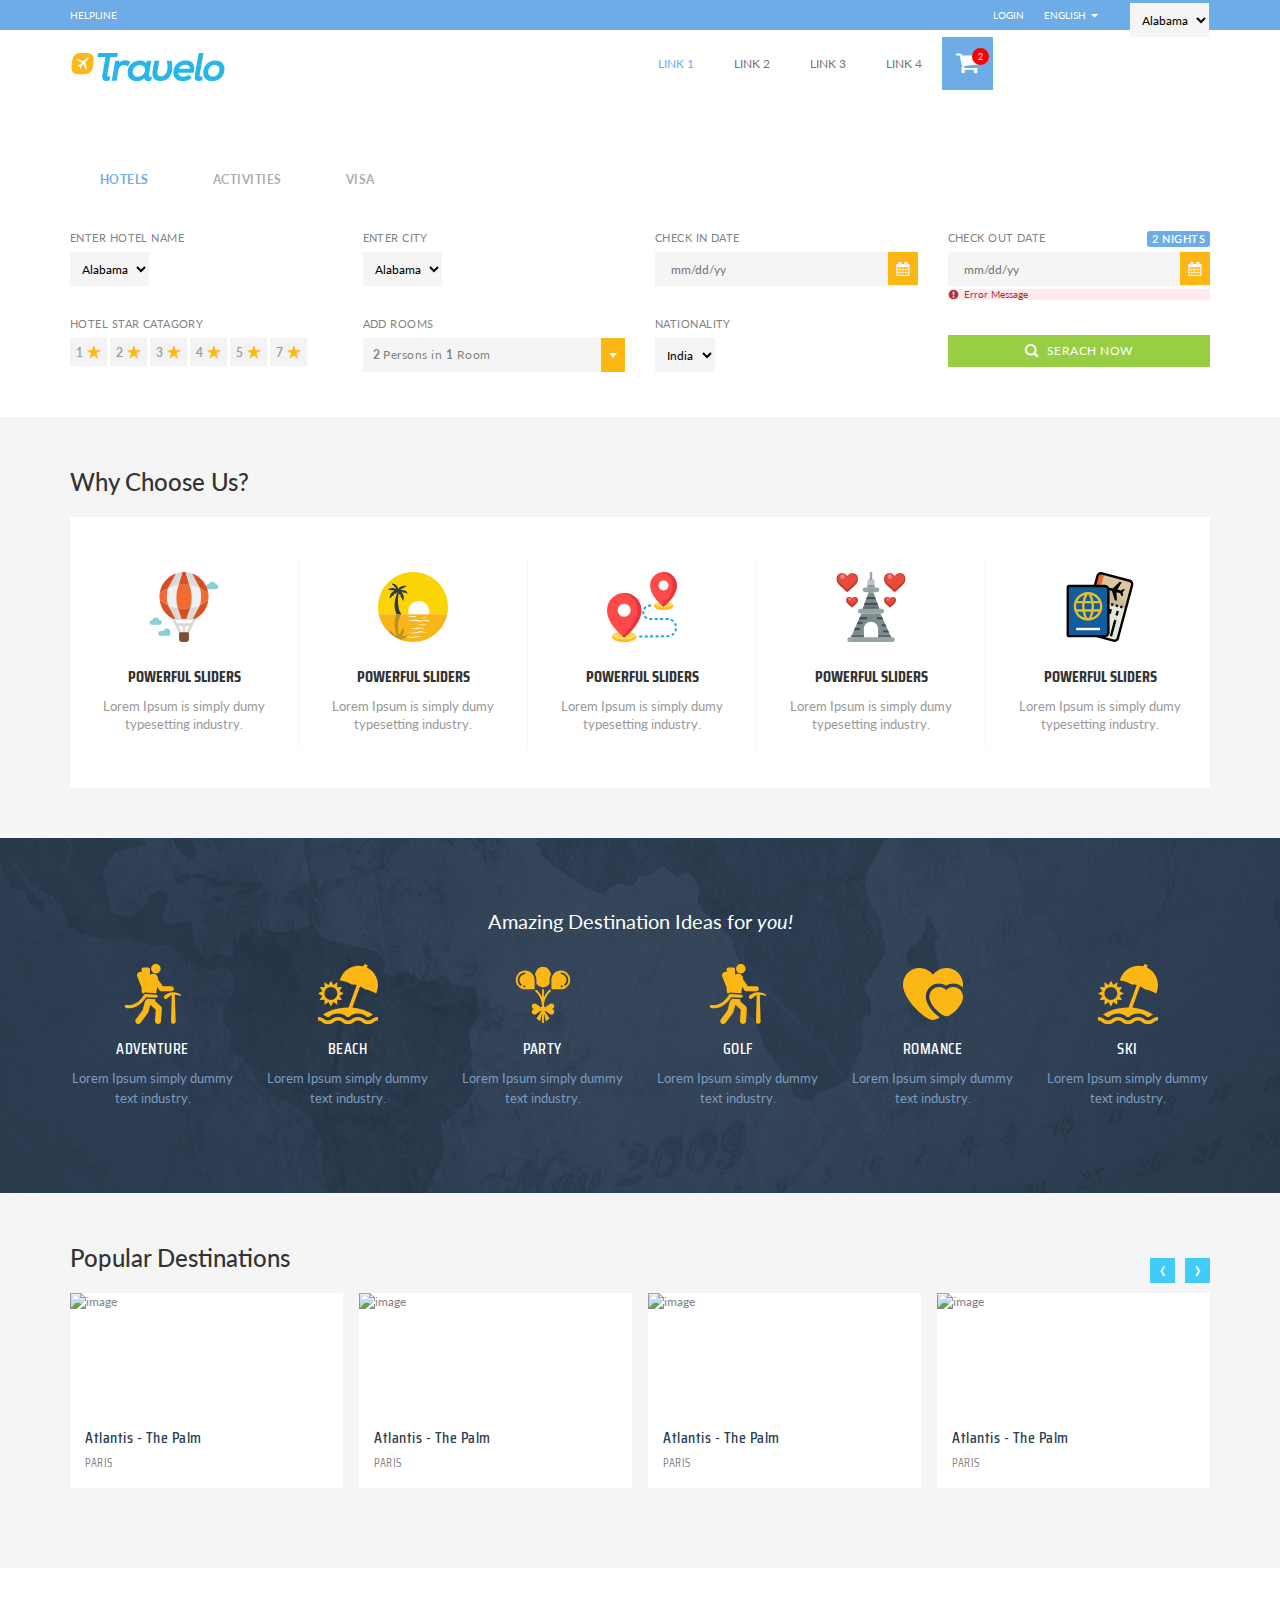
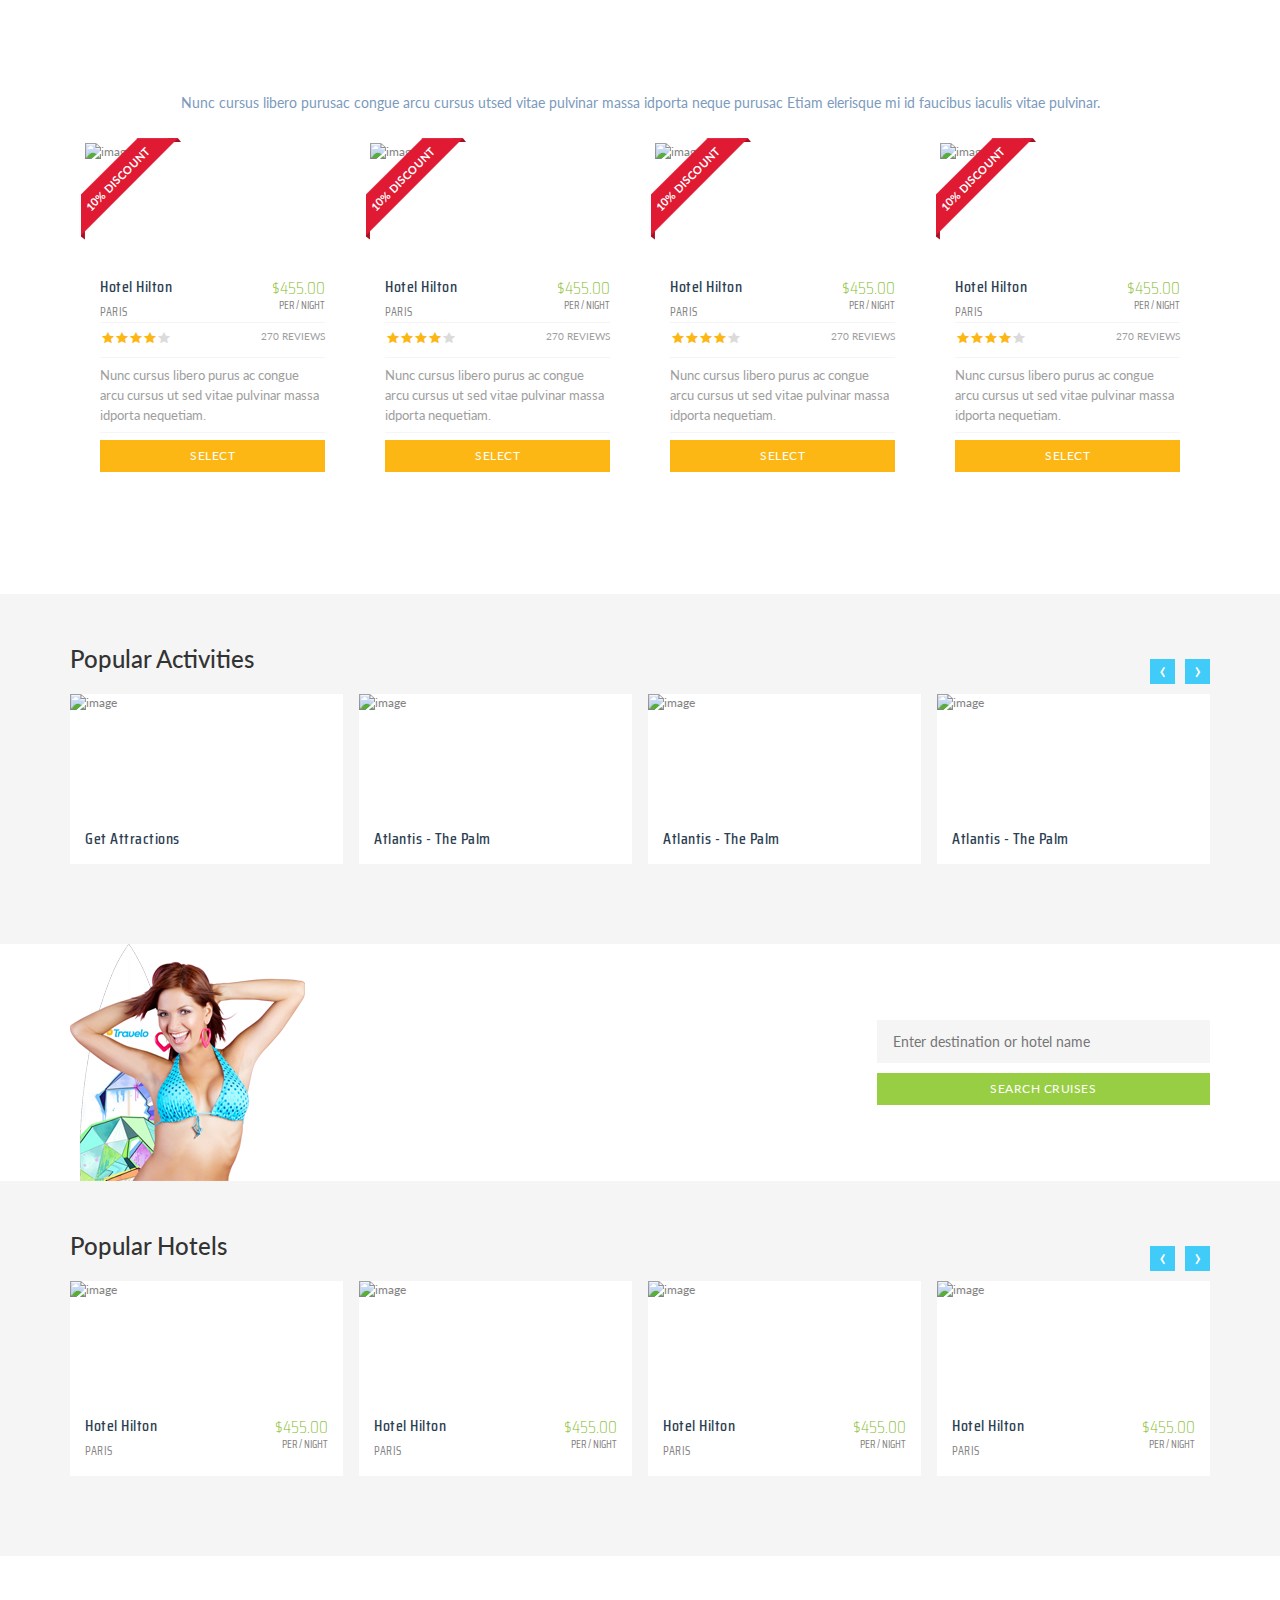
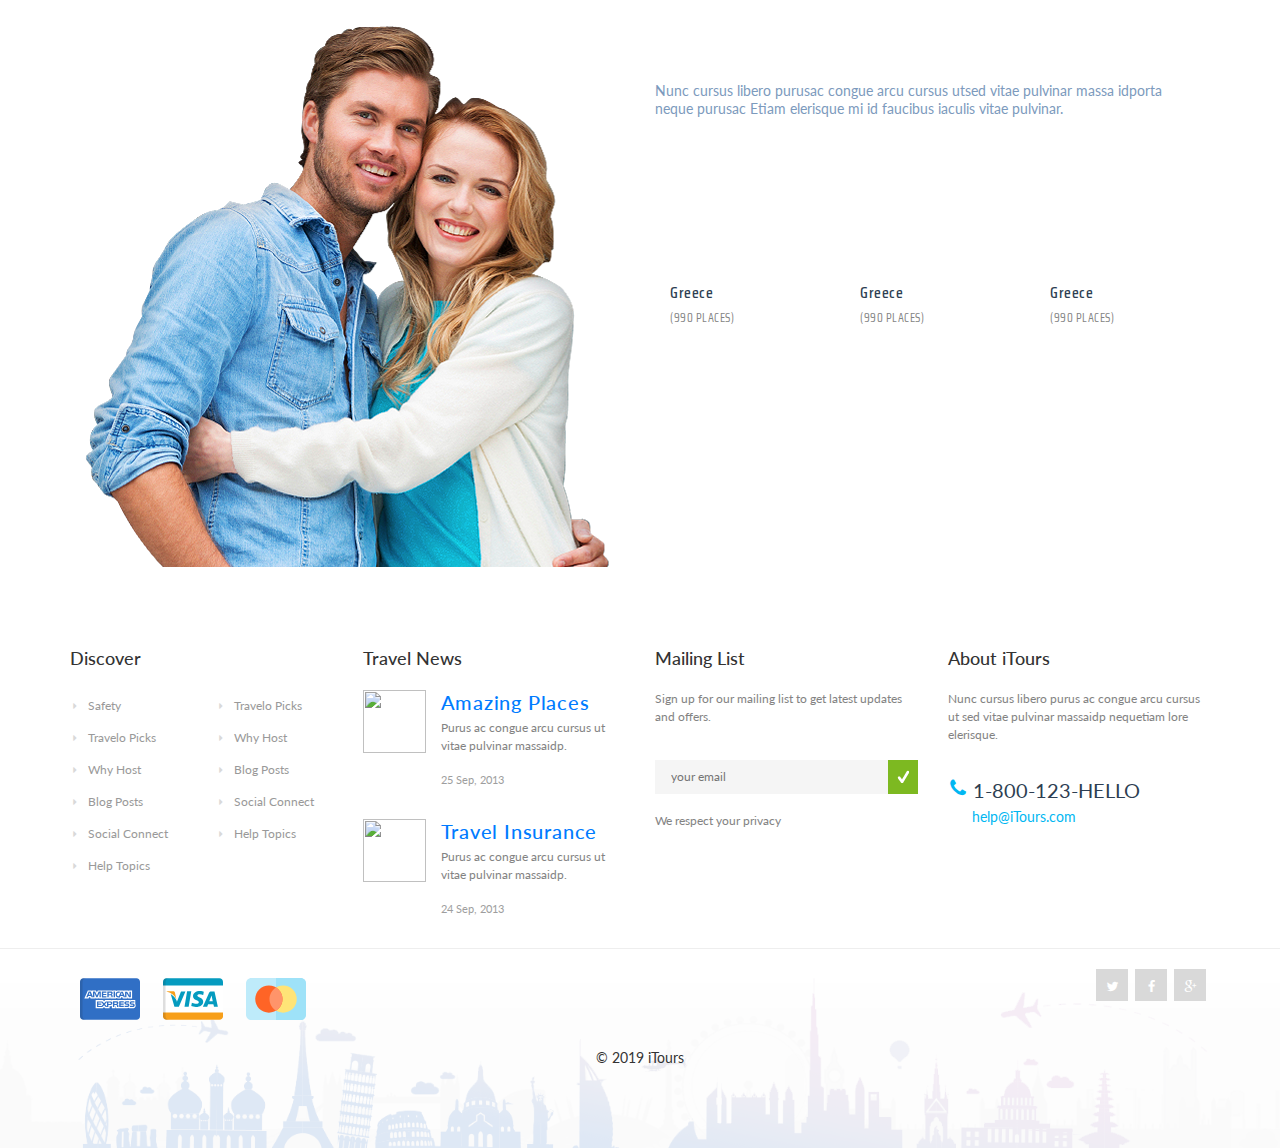
==== commit 8b658e60: "Gallery issue resolved" ====
--- a/01-home.html
+++ b/01-home.html
@@ -93,27 +93,12 @@
               </li>
 
               <li class="ribbon currency">
-                <a href="javascript:void(0);" title="">
-                  <span>USD</span>
-                  <i class="icon it itours-caret-down"></i>
-                </a>
-                <ul class="menu mini">
-                  <li><a href="javascript:void(0);" title="AUD">AUD</a></li>
-                  <li><a href="javascript:void(0);" title="BRL">BRL</a></li>
-                  <li class="active">
-                    <a href="javascript:void(0);" title="USD">USD</a>
-                  </li>
-                  <li><a href="javascript:void(0);" title="CAD">CAD</a></li>
-                  <li><a href="javascript:void(0);" title="CHF">CHF</a></li>
-                  <li><a href="javascript:void(0);" title="CNY">CNY</a></li>
-                  <li><a href="javascript:void(0);" title="CZK">CZK</a></li>
-                  <li><a href="javascript:void(0);" title="DKK">DKK</a></li>
-                  <li><a href="javascript:void(0);" title="EUR">EUR</a></li>
-                  <li><a href="javascript:void(0);" title="GBP">GBP</a></li>
-                  <li><a href="javascript:void(0);" title="HKD">HKD</a></li>
-                  <li><a href="javascript:void(0);" title="HUF">HUF</a></li>
-                  <li><a href="javascript:void(0);" title="IDR">IDR</a></li>
-                </ul>
+                <div class="c-select2DD st-clear">
+                  <select name="state">
+                    <option value="AL">Alabama</option>
+                    <option value="WY">Wyoming</option>
+                  </select>
+                </div>
               </li>
             </ul>
           </div>
@@ -416,7 +401,11 @@
                             id="c1"
                             value="1"
                           />
-                          <label class="form-check-label" role="button" for="c1">
+                          <label
+                            class="form-check-label"
+                            role="button"
+                            for="c1"
+                          >
                             1 <i class="icon-star"></i>
                           </label>
                         </div>
@@ -428,7 +417,11 @@
                             id="c2"
                             value="option2"
                           />
-                          <label class="form-check-label" role="button" for="c2">
+                          <label
+                            class="form-check-label"
+                            role="button"
+                            for="c2"
+                          >
                             2 <i class="icon-star"></i>
                           </label>
                         </div>
@@ -440,7 +433,11 @@
                             id="c3"
                             value="3"
                           />
-                          <label class="form-check-label" role="button" for="c3">
+                          <label
+                            class="form-check-label"
+                            role="button"
+                            for="c3"
+                          >
                             3 <i class="icon-star"></i>
                           </label>
                         </div>
@@ -452,7 +449,11 @@
                             id="c4"
                             value="1"
                           />
-                          <label class="form-check-label" role="button" for="c4">
+                          <label
+                            class="form-check-label"
+                            role="button"
+                            for="c4"
+                          >
                             4 <i class="icon-star"></i>
                           </label>
                         </div>
@@ -464,7 +465,11 @@
                             id="c5"
                             value="option2"
                           />
-                          <label class="form-check-label" role="button" for="c5">
+                          <label
+                            class="form-check-label"
+                            role="button"
+                            for="c5"
+                          >
                             5 <i class="icon-star"></i>
                           </label>
                         </div>
@@ -476,11 +481,14 @@
                             id="c7"
                             value="3"
                           />
-                          <label class="form-check-label" role="button" for="c7">
+                          <label
+                            class="form-check-label"
+                            role="button"
+                            for="c7"
+                          >
                             7 <i class="icon-star"></i>
                           </label>
                         </div>
-
                       </div>
                     </div>
                     <!-- *** Hotel Star End *** -->
@@ -490,13 +498,16 @@
                       <div class="form-group">
                         <label>Add Rooms</label>
                         <div class="c-addRoom">
-                          <button class="roomInfo" data-toggle="modal" data-target="#addRoom">
+                          <button
+                            class="roomInfo"
+                            data-toggle="modal"
+                            data-target="#addRoom"
+                          >
                             <strong>2</strong> Persons in
                             <strong>1</strong> Room
                           </button>
                         </div>
                       </div>
-
                     </div>
                     <!-- *** Add Rooms End *** -->
 
@@ -511,7 +522,6 @@
                           </select>
                         </div>
                       </div>
-
                     </div>
                     <!-- *** Nationality End *** -->
 
@@ -522,10 +532,8 @@
                       </button>
                     </div>
                     <!-- *** Add Rooms End *** -->
-
                   </div>
                   <!-- ***** Hotel Search Form End ***** -->
-
                 </form>
               </div>
               <!-- ***** Tab Hotel End ****** -->
@@ -1784,108 +1792,125 @@
     </div>
 
     <!-- ***** Add Room Modal ***** -->
-    <div class="modal fade c-modal" id="addRoom" tabindex="-1" role="dialog" aria-labelledby="addRoomLabel" aria-hidden="true">
-      <div class="modal-dialog modal-dialog-centered modal-dialog-scrollable modal-sm" role="document">
+    <div
+      class="modal fade c-modal"
+      id="addRoom"
+      tabindex="-1"
+      role="dialog"
+      aria-labelledby="addRoomLabel"
+      aria-hidden="true"
+    >
+      <div
+        class="modal-dialog modal-dialog-centered modal-dialog-scrollable modal-sm"
+        role="document"
+      >
         <div class="modal-content">
           <div class="modal-header">
             <h5 class="modal-title" id="addRoomLabel">Modal title</h5>
-            <button type="button" class="close" data-dismiss="modal" aria-label="Close">
+            <button
+              type="button"
+              class="close"
+              data-dismiss="modal"
+              aria-label="Close"
+            >
               <span aria-hidden="true">&times;</span>
             </button>
           </div>
           <div class="modal-body">
-              <!-- ***** Room 1 Section ***** -->
-              <div class="clearfix">
-                <div class="row">
-
-                  <div class="col-12">
-                    <!-- ***** Room Listing ***** -->
-                    <div class="c-roomListing">
-
-                      <div class="clearfix text-right m10-btm">
-                        <a href="javascript:void(0);" class="c-customeBtn xs"><i class="icon it itours-android-add-circle"></i>Add Room</a>
-                      </div>
-
-                      <!-- ***** Room 1 Section ***** -->
-                      <div class="c-lineDiv">
-                        <span class="c-midHeading">Room 1</span>
-                        <div class="row">
-                          <div class="col-md-6 col-sm-6 col-12">
-                            <div class="form-group">
-                              <label>Adults</label>
-                              <div class="selector">
-                                <select class="full-width">
-                                  <option value="1">01</option>
-                                  <option value="2">02</option>
-                                  <option value="3">03</option>
-                                  <option value="4">04</option>
-                                </select>
+            <!-- ***** Room 1 Section ***** -->
+            <div class="clearfix">
+              <div class="row">
+                <div class="col-12">
+                  <!-- ***** Room Listing ***** -->
+                  <div class="c-roomListing">
+                    <div class="clearfix text-right m10-btm">
+                      <a href="javascript:void(0);" class="c-customeBtn xs"
+                        ><i class="icon it itours-android-add-circle"></i>Add
+                        Room</a
+                      >
+                    </div>
+
+                    <!-- ***** Room 1 Section ***** -->
+                    <div class="c-lineDiv">
+                      <span class="c-midHeading">Room 1</span>
+                      <div class="row">
+                        <div class="col-md-6 col-sm-6 col-12">
+                          <div class="form-group">
+                            <label>Adults</label>
+                            <div class="selector">
+                              <select class="full-width">
+                                <option value="1">01</option>
+                                <option value="2">02</option>
+                                <option value="3">03</option>
+                                <option value="4">04</option>
+                              </select>
+                            </div>
+                          </div>
+                        </div>
+
+                        <div class="col-md-6 col-sm-6 col-12">
+                          <div class="form-group">
+                            <label>Childrens</label>
+                            <div class="selector">
+                              <select class="full-width">
+                                <option value="1">01</option>
+                                <option value="2">02</option>
+                                <option value="3">03</option>
+                                <option value="4">04</option>
+                              </select>
+                            </div>
+                          </div>
+                        </div>
+
+                        <!-- *** Room 1 - Child Section *** -->
+                        <div class="col-12 c-childSection">
+                          <div class="row">
+                            <div class="col">
+                              <div class="form-group">
+                                <label>Child 1 Age</label>
+                                <div class="selector">
+                                  <select class="full-width">
+                                    <option value="1">01</option>
+                                    <option value="2">02</option>
+                                    <option value="3">03</option>
+                                    <option value="4">04</option>
+                                  </select>
+                                </div>
                               </div>
                             </div>
-                          </div>
-
-                          <div class="col-md-6 col-sm-6 col-12">
-                            <div class="form-group">
-                              <label>Childrens</label>
-                              <div class="selector">
-                                <select class="full-width">
-                                  <option value="1">01</option>
-                                  <option value="2">02</option>
-                                  <option value="3">03</option>
-                                  <option value="4">04</option>
-                                </select>
+
+                            <div class="col">
+                              <div class="form-group">
+                                <label>Child 2 Age</label>
+                                <div class="selector">
+                                  <select class="full-width">
+                                    <option value="1">01</option>
+                                    <option value="2">02</option>
+                                    <option value="3">03</option>
+                                    <option value="4">04</option>
+                                  </select>
+                                </div>
                               </div>
                             </div>
                           </div>
-
-                          <!-- *** Room 1 - Child Section *** -->
-                          <div class="col-12 c-childSection">
-                            <div class="row">
-                              <div class="col">
-                                <div class="form-group">
-                                  <label>Child 1 Age</label>
-                                  <div class="selector">
-                                    <select class="full-width">
-                                      <option value="1">01</option>
-                                      <option value="2">02</option>
-                                      <option value="3">03</option>
-                                      <option value="4">04</option>
-                                    </select>
-                                  </div>
-                                </div>
-                              </div>
-
-                              <div class="col">
-                                <div class="form-group">
-                                  <label>Child 2 Age</label>
-                                  <div class="selector">
-                                    <select class="full-width">
-                                      <option value="1">01</option>
-                                      <option value="2">02</option>
-                                      <option value="3">03</option>
-                                      <option value="4">04</option>
-                                    </select>
-                                  </div>
-                                </div>
-                              </div>
-
-                            </div>
-                          </div>
-                          <!-- *** Room 1 - Child Section End *** -->
-                        </div>
-                      </div>
-                      <!-- ***** Room 1 Section End ***** -->
-
-                      <div class="clearfix text-right">
-                        <a href="javascript:void(0);" class="c-customeBtn xs"><i class="icon it itours-android-remove-circle"></i>Remove Room</a>
-                      </div>
-
-                    </div>
-                    <!-- ***** Room Listing End ***** -->
-                  </div>
-                </div>
-              </div>
-              <!-- ***** Room 1 Section End ***** -->
+                        </div>
+                        <!-- *** Room 1 - Child Section End *** -->
+                      </div>
+                    </div>
+                    <!-- ***** Room 1 Section End ***** -->
+
+                    <div class="clearfix text-right">
+                      <a href="javascript:void(0);" class="c-customeBtn xs"
+                        ><i class="icon it itours-android-remove-circle"></i
+                        >Remove Room</a
+                      >
+                    </div>
+                  </div>
+                  <!-- ***** Room Listing End ***** -->
+                </div>
+              </div>
+            </div>
+            <!-- ***** Room 1 Section End ***** -->
           </div>
           <div class="modal-footer">
             <button type="button" class="c-button colGrn">Save</button>
--- a/css/itours-styles.css
+++ b/css/itours-styles.css
@@ -96,6 +96,7 @@
   line-height: 30px;
 }
 .selector span.c-custom-select {
+  color: #999;
   display: inline-block;
   line-height: 32px;
   padding: 0 10px;
@@ -887,3 +888,26 @@
   border: 1px solid #01b7f2;
   box-shadow: 0 0 8px rgba(1, 183, 242, 0.6);
 }
+.column-5-no-margin > *{
+  float: left;
+}
+.column-5-no-margin:after{
+  clear: both;
+  content: "";
+  display: table;
+}
+.column-5-no-margin > *:nth-child(5n+1) {
+  clear: both;
+}
+.column-5-no-margin > * {
+  width: 20%;
+}
+
+@media (max-width: 768px) {
+.column-5-no-margin > * {
+  width: 50%; }
+  .column-5-no-margin > *:nth-child(5n+1) {
+    clear: none; }
+  .column-5-no-margin > *:nth-child(2n+1) {
+    clear: both; }
+  }
--- a/css/itours-components.css
+++ b/css/itours-components.css
@@ -673,7 +673,7 @@
   border-bottom: 0;
   border-left: 4px solid transparent;
 }
-.c-button .icon{
+.c-button .icon {
   color: #fff;
   display: inline-block;
   vertical-align: middle;
@@ -681,7 +681,7 @@
   line-height: 13px;
   margin-right: 5px;
 }
-.c-button.colGrn{
+.c-button.colGrn {
   background-color: #98ce44;
 }
 
@@ -1197,6 +1197,8 @@
   min-width: 180px;
   border: 2px solid #6dace6;
   background: #fff;
+  max-height: 200px;
+  overflow: auto;
 }
 .c-header .menu.mini li {
   padding: 0 20px;
@@ -1804,7 +1806,7 @@
 .c-shoppingCart .cartBtn {
   border: 0;
   display: block;
-  padding: 15px;
+  padding: 13px;
   position: relative;
   line-height: normal;
   height: auto;
@@ -1884,7 +1886,7 @@
   height: 160px;
 }
 
-.c-cardListTable .cardList-image .hotelType{
+.c-cardListTable .cardList-image .hotelType {
   position: absolute;
   bottom: 10px;
   right: 10px;
@@ -1899,9 +1901,9 @@
   background: #fff;
   padding: 4px 10px 2px;
   z-index: 3;
-  box-shadow: 0 0 3px rgba(0,0,0,0.1);
-}
-.c-cardListTable .cardList-image .hotelType .icon{
+  box-shadow: 0 0 3px rgba(0, 0, 0, 0.1);
+}
+.c-cardListTable .cardList-image .hotelType .icon {
   color: #6dace6;
   display: inline-block;
   font-size: 11px;
@@ -2003,11 +2005,11 @@
   margin-right: 6px;
 }
 
-.cardList-info .priceTag .p-old{
+.cardList-info .priceTag .p-old {
   display: block;
   margin-bottom: 8px;
 }
-.cardList-info .priceTag .p-old .o_lbl{
+.cardList-info .priceTag .p-old .o_lbl {
   background-color: #f5f5f5;
   display: block;
   padding: 2px 5px 1px;
@@ -2019,14 +2021,19 @@
   text-transform: uppercase;
   margin-bottom: 2px;
 }
-.cardList-info .priceTag .p-old .o_price{
+.cardList-info .priceTag .p-old .o_price {
   display: block;
   padding: 2px 5px;
   text-align: center;
   font-size: 14px;
-  color: #E01933;
+  color: #e01933;
   line-height: 14px;
   font-weight: 600;
+  text-decoration: line-through;
+}
+.cardList-info .priceTag .p-old .o_price .p_currency,
+.cardList-info .priceTag .p-old .o_price .p_cost{
+  display: inline-block;
   text-decoration: line-through;
 }
 
@@ -2083,6 +2090,16 @@
   line-height: 22px;
   font-weight: 600;
 }
+.c-cardList.type-hotel .priceTag .price_main .p_currency{
+  font-size: 18px;
+  line-height: 14px;
+  font-weight: normal;
+  position: relative;
+  top: -2px;
+  padding-right: 2px;
+}
+.c-cardList.type-hotel .priceTag .price_main .p_currency,
+.c-cardList.type-hotel .priceTag .price_main .p_cost{display: inline-block;}
 .c-cardList.type-hotel .priceTag .price_sub {
   display: block;
   color: #999;
@@ -2203,10 +2220,10 @@
   width: 70px;
   background-color: #fff;
 }
-.c-aminityListBlock ul li .amenity.st-last{
+.c-aminityListBlock ul li .amenity.st-last {
   width: 40px;
 }
-.c-aminityListBlock ul li .amenity.st-last .num{
+.c-aminityListBlock ul li .amenity.st-last .num {
   color: #6dace6;
   display: block;
   font-size: 17px;
@@ -2395,7 +2412,7 @@
   background-color: #f9f9f9;
   box-shadow: none;
 }
-.c-cardListTable.type-2 .btn-radio{
+.c-cardListTable.type-2 .btn-radio {
   position: absolute;
   opacity: 0;
 }
@@ -2438,7 +2455,7 @@
   -moz-transition: all ease 0.3s;
   -webkit-transition: all ease 0.3s;
 }
-.c-cardListTable.type-2 .btn-radio:checked ~ .cardList-info::before{
+.c-cardListTable.type-2 .btn-radio:checked ~ .cardList-info::before {
   color: #7db921;
   content: "\27";
 }
@@ -2588,7 +2605,7 @@
     display: none;
     width: 100%;
   }
-  .c-cardListHolder .c-cardListTable .cardList-info{
+  .c-cardListHolder .c-cardListTable .cardList-info {
     padding: 0 0 0 30px;
     display: block;
     width: 100%;
@@ -2616,7 +2633,7 @@
   .c-cardListHolder .infoCard {
     margin-bottom: 10px;
   }
-  .c-cardListHolder .M-infoCard{
+  .c-cardListHolder .M-infoCard {
     width: 100%;
   }
   .c-cardListHolder .styleForMobile .infoCard,
@@ -2631,19 +2648,25 @@
 @media (max-width: 560px) {
   .c-cardListTable .cardList-info,
   .cardList-info .dividerSection .divider.s1,
-  .cardList-info .dividerSection .divider.s2{
+  .cardList-info .dividerSection .divider.s2 {
     display: block;
     width: 100%;
   }
-  .cardList-info .dividerSection .divider.s1{padding-bottom: 0;}
-  .cardList-info .dividerSection .divider.s2{padding: 10px;}
-  .cardList-info .priceTag{
+  .cardList-info .dividerSection .divider.s1 {
+    padding-bottom: 0;
+  }
+  .cardList-info .dividerSection .divider.s2 {
+    padding: 10px;
+  }
+  .cardList-info .priceTag {
     display: flex;
     flex-direction: row;
     width: 100%;
   }
-  .cardList-info .dividerSection .divider.s2 .c-starRating{display: none;}
-  .cardList-info .priceTag .p-old{
+  .cardList-info .dividerSection .divider.s2 .c-starRating {
+    display: none;
+  }
+  .cardList-info .priceTag .p-old {
     width: 50%;
     padding: 0 2px;
   }
@@ -3064,7 +3087,6 @@
   margin-bottom: 5px;
 }
 
-
 /* 5.1.2. Filters */
 .filters-container.toggle-container {
   background: none;
@@ -3388,6 +3410,30 @@
   b {
   border-color: transparent transparent #ffffff transparent;
 }
+.c-select2DD .select2-hidden-accessible{outline: none !important;}
+.c-select2DD.st-clear{
+  margin-top: 3px;
+  width: 80px;
+}
+.c-select2DD.st-clear .select2-container--default .select2-selection--single{
+  height: 26px;
+  background-color: transparent;
+}
+.c-select2DD.st-clear .select2-container--default .select2-selection--single .select2-selection__rendered {
+  padding: 6px 20px 6px 5px;
+  line-height: 14px;
+  color: #ffffff;
+  font-size: 10px;
+  text-transform: uppercase;
+  text-align: right;
+}
+.c-select2DD.st-clear .select2-container--default .select2-selection--single .select2-selection__arrow{
+  background-color: transparent;
+  height: 10px;
+  width: 10px;
+  top: 9px;
+}
+
 .select2-container--open .select2-dropdown--below {
   border: 1px solid #eee;
   box-sizing: border-box;
@@ -3458,7 +3504,7 @@
   font-size: 12px;
   font-weight: normal;
   text-align: left;
-  color: #838383;
+  color: #838383 !important;
   height: 34px;
   display: block;
   position: relative;
@@ -3546,7 +3592,7 @@
 .c-modifyFilter .c-accordion .card .btn-link::before {
   color: #fff;
 }
-.c-modifyFilter .c-accordion .card .card-body{
+.c-modifyFilter .c-accordion .card .card-body {
   background-color: #fff;
 }
 
@@ -3556,6 +3602,7 @@
 .slider-container {
   width: 100%;
   height: 40px;
+  margin-top: 20px;
 }
 .slider-container .back-bar {
   background-color: #f5f5f5;
@@ -3592,6 +3639,7 @@
   white-space: nowrap;
   line-height: 1;
 }
+.slider-container .back-bar .pointer-label.high {top: -20px;}
 .slider-container .back-bar .focused {
   z-index: 10;
 }
@@ -3610,13 +3658,12 @@
   cursor: auto;
 }
 
-
-.loadMoreContainer{
+.loadMoreContainer {
   display: block;
   margin: 20px 0;
   text-align: center;
 }
-.loadMoreContainer .loadBtn{
+.loadMoreContainer .loadBtn {
   background-color: #fdb714;
   border: 0;
   display: inline-block;
@@ -3631,7 +3678,7 @@
   outline: none;
   border-radius: 50px;
 }
-.loadMoreContainer .loadBtn .icon{
+.loadMoreContainer .loadBtn .icon {
   display: inline-block;
   font-size: 16px;
   line-height: 16px;
@@ -3691,7 +3738,7 @@
   background-color: #a9323d;
 }
 
-.form-group .errorMsg{
+.form-group .errorMsg {
   background-color: #ffebed;
   color: #a9323d;
   display: block;
@@ -3701,7 +3748,7 @@
   padding-left: 16px;
   margin-top: 3px;
 }
-.form-group .errorMsg::before{
+.form-group .errorMsg::before {
   color: #a9323d;
   font-family: "itours";
   content: "\61";
@@ -3710,6 +3757,31 @@
   left: 0;
   font-size: 11px;
   line-height: 12px;
+}
+
+.c-emptyList {
+  display: block;
+  margin-bottom: 50px;
+  text-align: center;
+}
+.c-emptyList .imgDiv {
+  height: 150px;
+  width: 150px;
+  margin: 0 auto 50px;
+}
+.c-emptyList .imgDiv img {
+  display: block;
+  height: 150px;
+  width: 150px;
+}
+.c-emptyList .infoDiv {
+  font-family: "Saira Condensed", sans-serif;
+  color: #2d3e52;
+  display: block;
+  font-size: 26px;
+  font-weight: 700;
+  text-align: center;
+  line-height: 32px;
 }
 
 .c-link,
@@ -3847,3 +3919,86 @@
     margin: 0 !important;
   }
 }
+
+/* Loader */
+.timeline-item {
+  box-sizing: border-box;
+  background: #fff;
+  border: 1px solid #e5e6e9;
+  padding: 10px;
+  width: 100%;
+  height: 160px;
+}
+@keyframes placeHolderShimmer {
+  0% {
+    background-position: -468px 0;
+  }
+  100% {
+    background-position: 468px 0;
+  }
+}
+
+.animated-background {
+  animation-duration: 1s;
+  animation-fill-mode: forwards;
+  animation-iteration-count: infinite;
+  animation-name: placeHolderShimmer;
+  animation-timing-function: linear;
+  background: #f6f7f8;
+  background: linear-gradient(to right, #eeeeee 8%, #dddddd 18%, #eeeeee 33%);
+  background-size: 800px 104px;
+  height: 130px;
+  position: relative;
+}
+.background-masker {
+  background: #fff;
+  position: absolute;
+}
+.imageDiv {
+  top: 0;
+  left: 150px;
+  height: 130px;
+  width: 20px;
+  background: #fff;
+  position: absolute;
+}
+.line-1,
+.line-2,
+.line-3,
+.line-4,
+.line-5 {
+  top: 0;
+  background: #fff;
+  position: absolute;
+  left: 170px;
+  height: 10px;
+  width: calc(100% - 170px);
+}
+.line-1 {
+  top: 20px;
+}
+.line-2 {
+  top: 40px;
+}
+.line-3 {
+  top: 60px;
+}
+.line-4 {
+  top: 80px;
+}
+.line-5 {
+  top: 100px;
+  height: 40px;
+}
+
+.galleryLoader{
+  background: #ffffff url('../images/loader.gif') center center no-repeat;
+  position: relative;
+  height: 150px;
+  width: 100%;
+}
+.js-dynamicLoad{
+  overflow: hidden;
+  height: 0;
+  opacity: 0;
+}
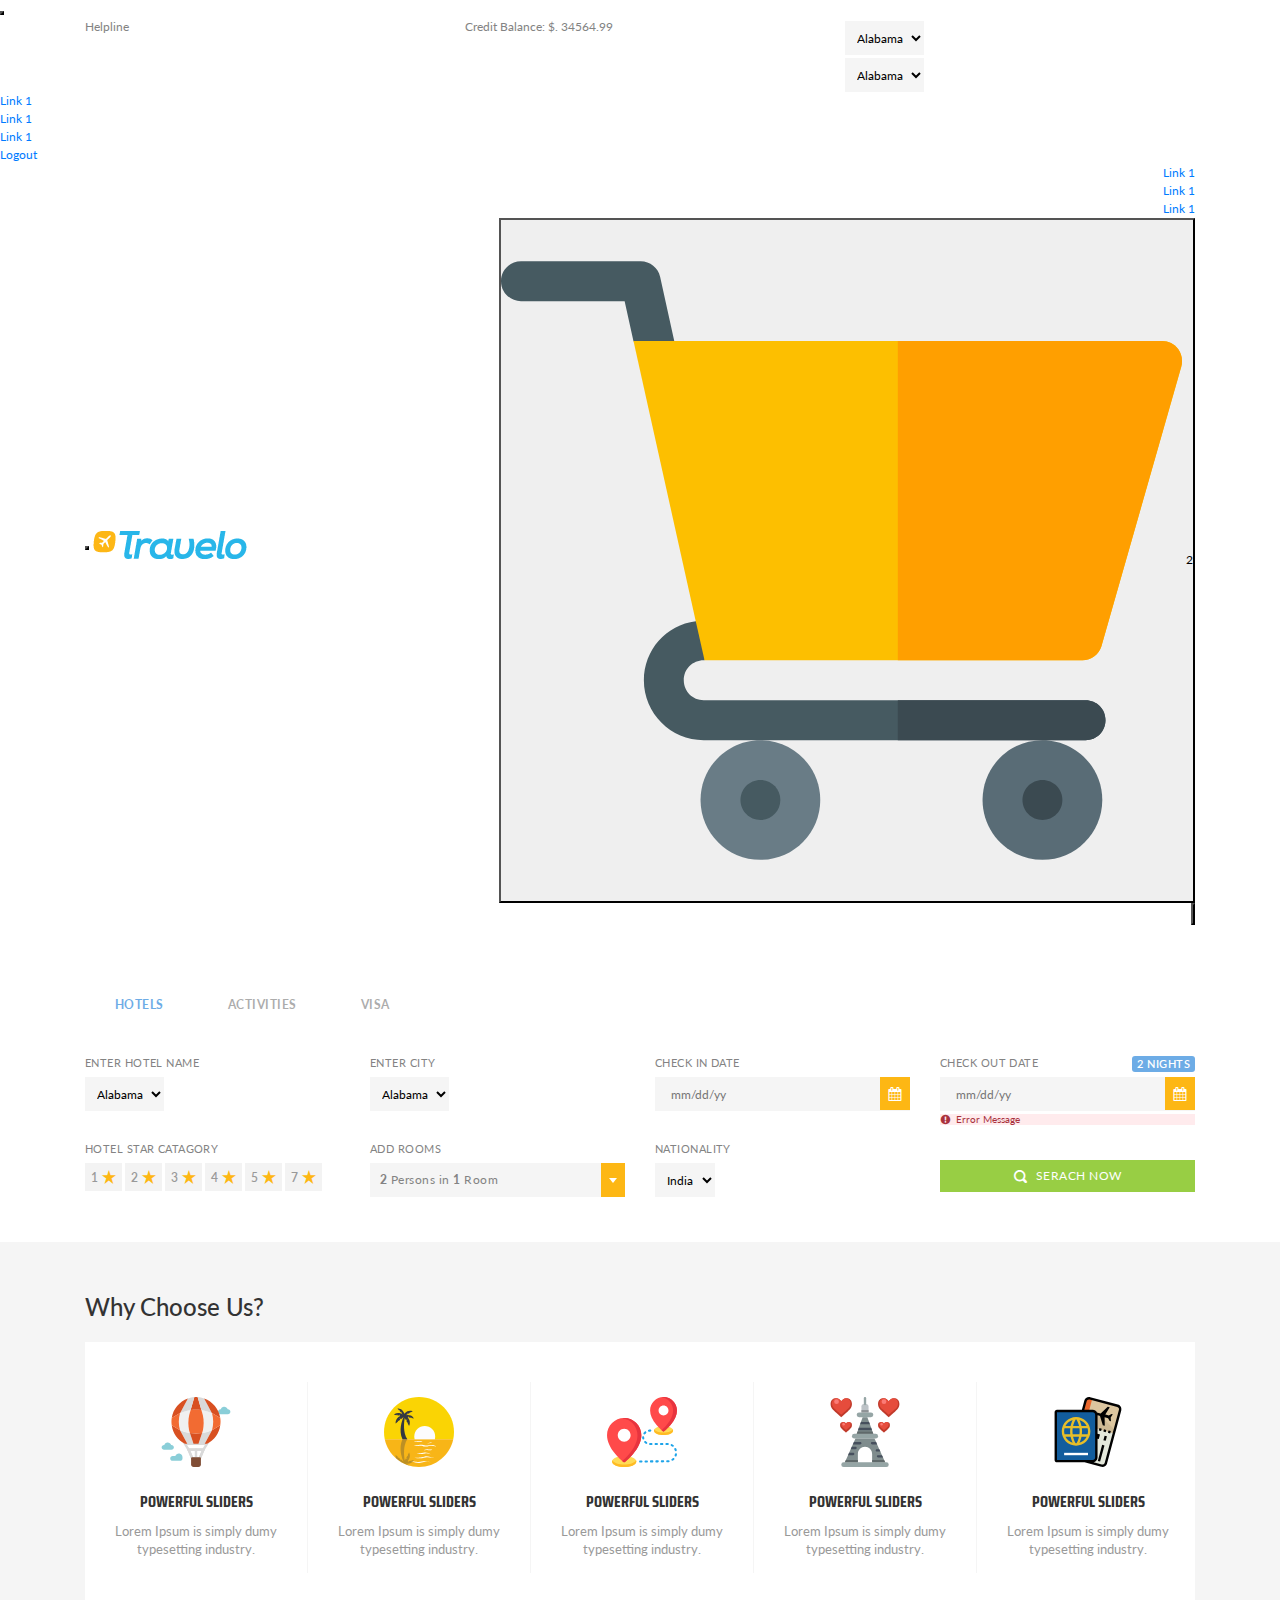
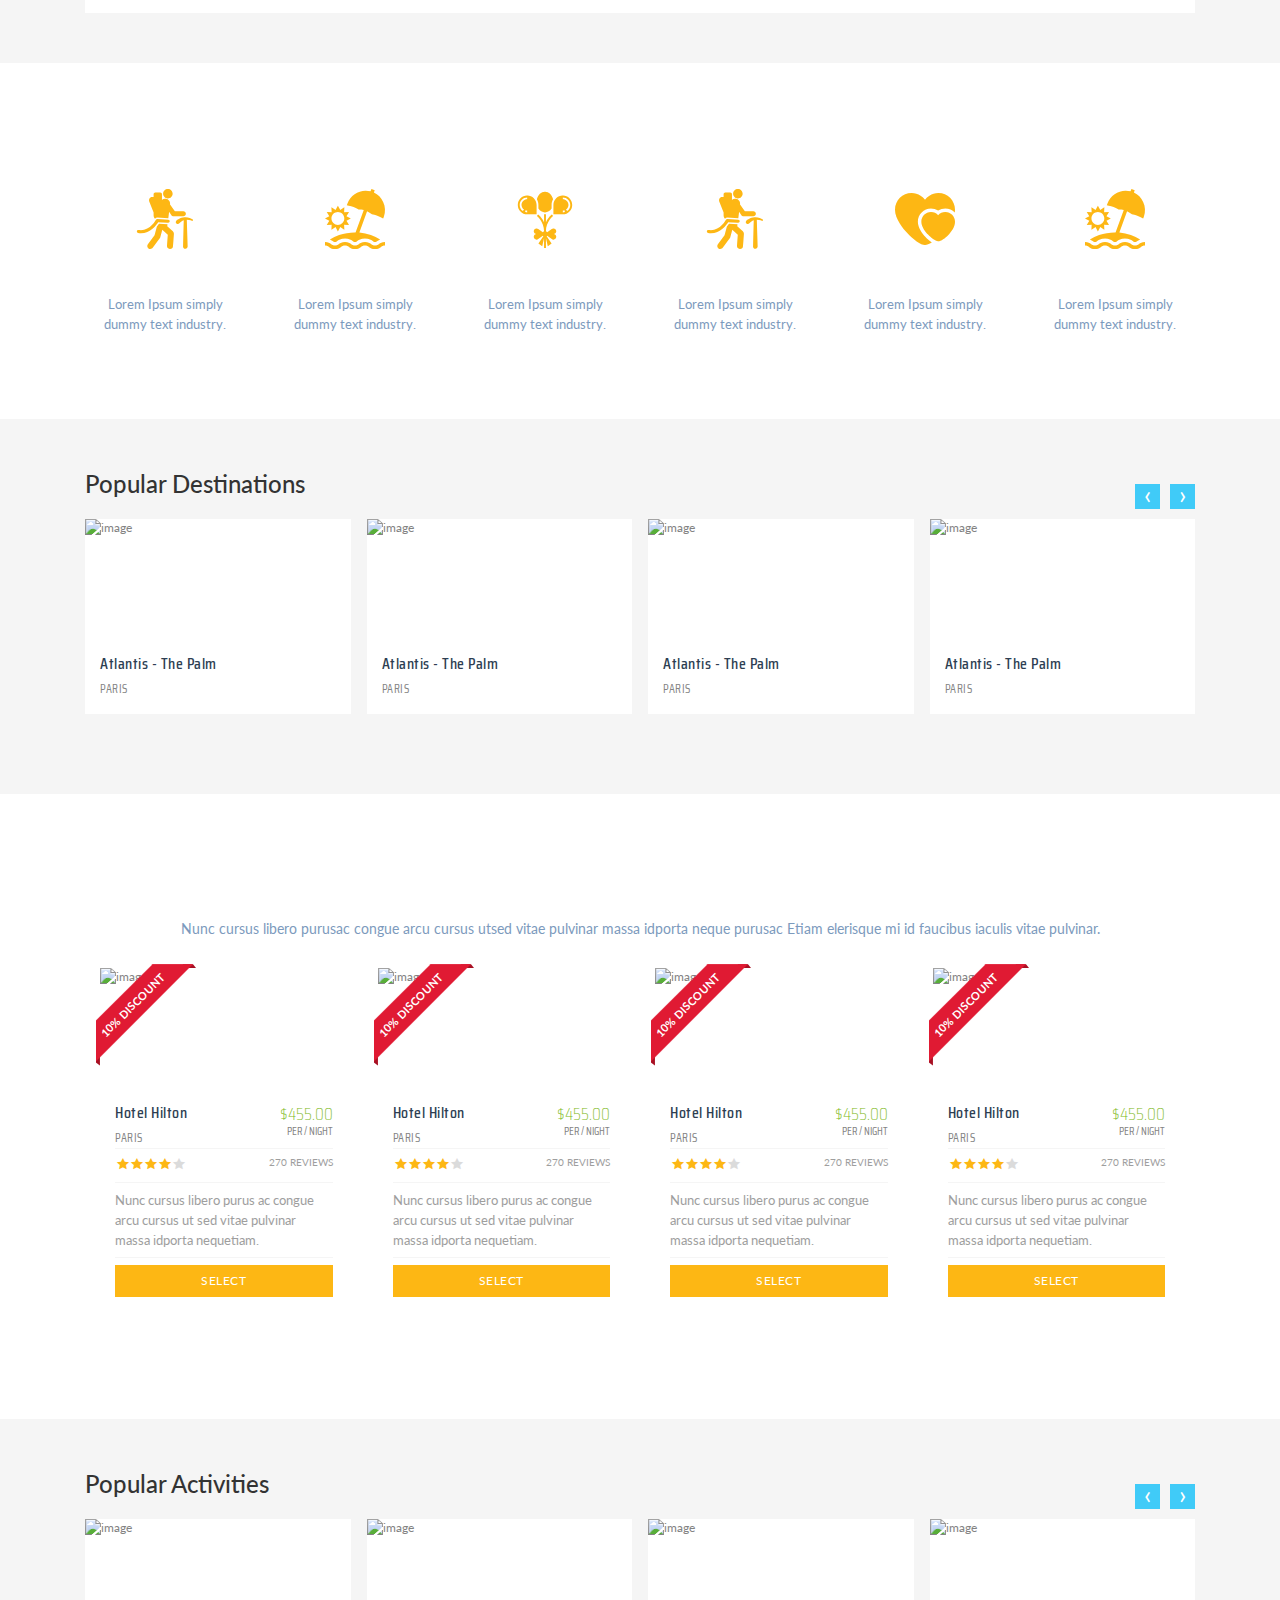
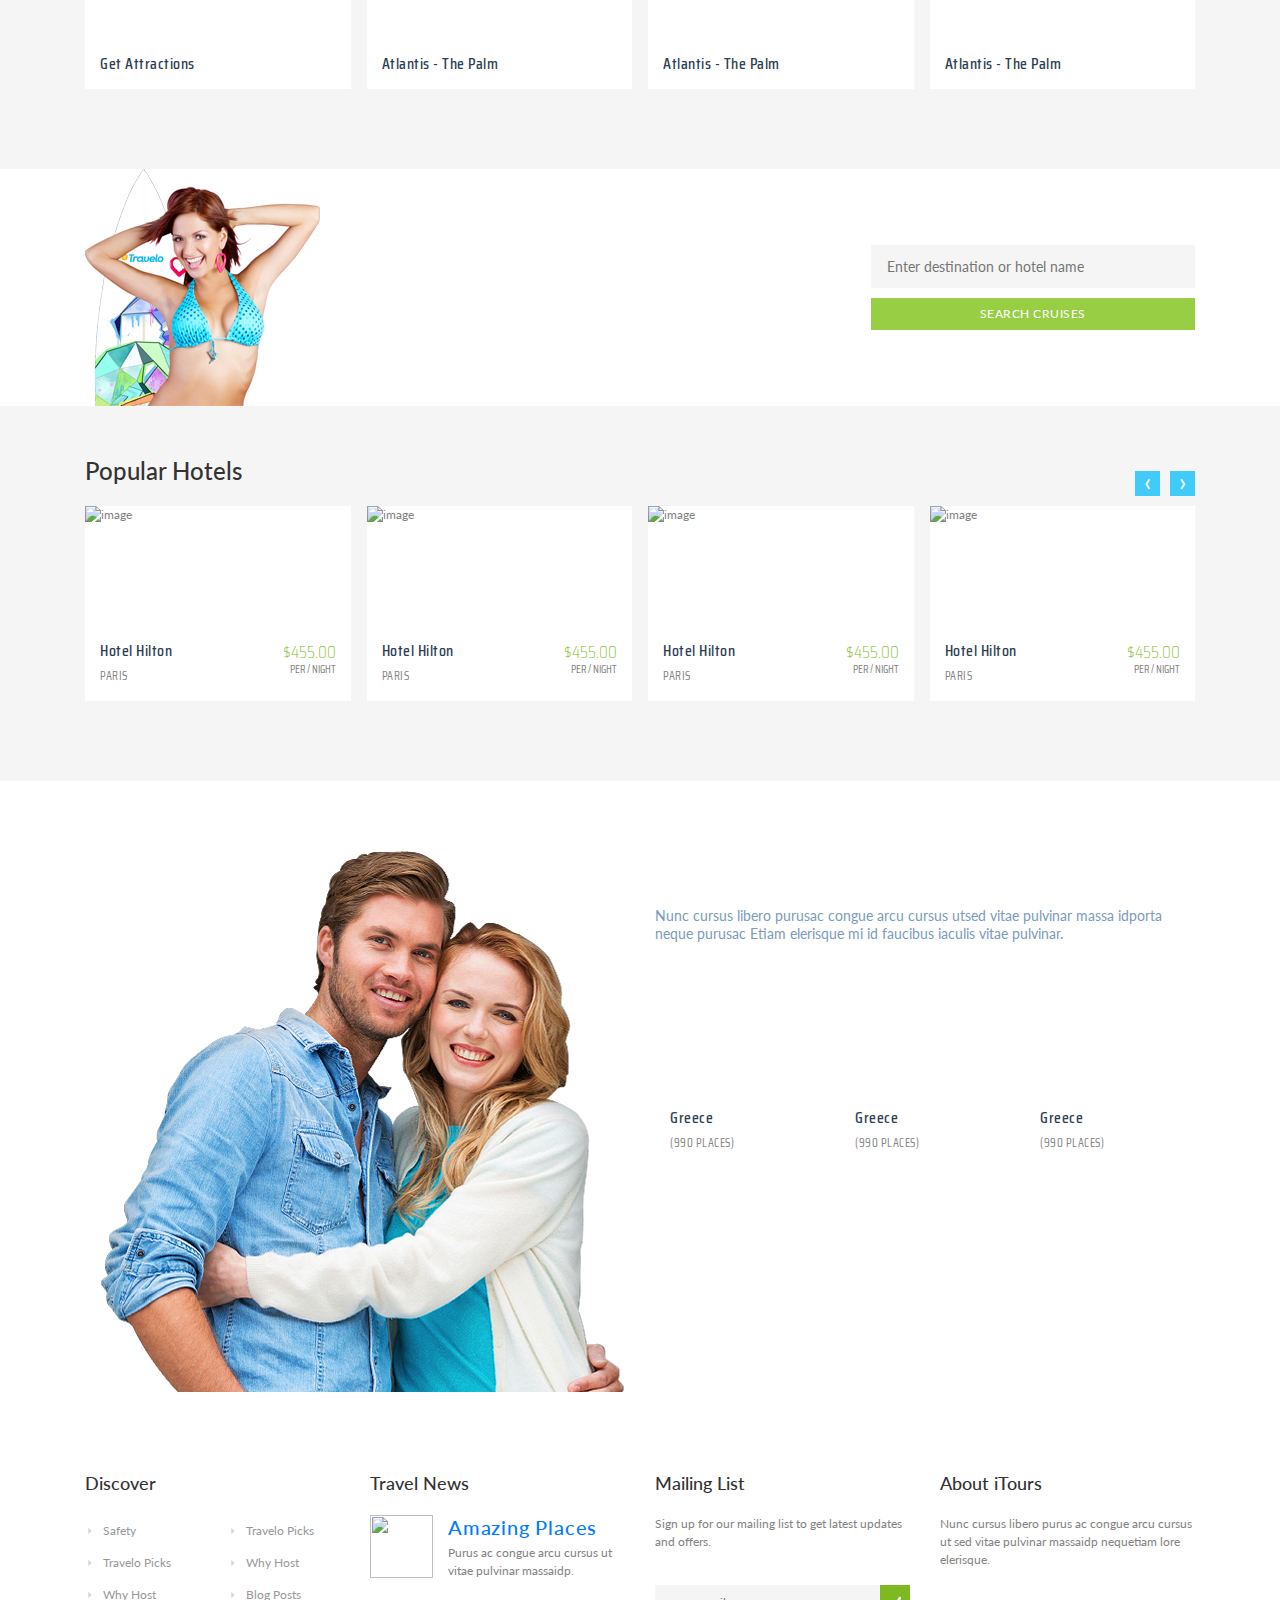
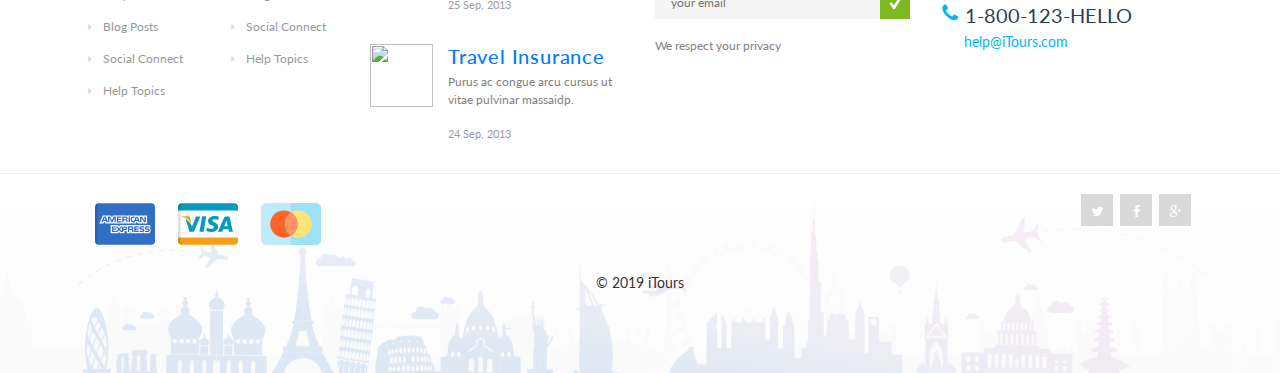
==== commit 593e3aa9: "header refactor" ====
--- a/01-home.html
+++ b/01-home.html
@@ -25,225 +25,154 @@
     />
     <link rel="stylesheet" href="css/itours-styles.css" />
     <link rel="stylesheet" href="css/itours-components.css" />
-
-    <!-- Responsive Styles -->
-    <link rel="stylesheet" href="css/responsive.css" />
-
-    <!-- Javascript Page Loader -->
   </head>
   <body>
     <div class="c-pageWrapper">
+
       <!-- ********** Component :: Header ********** -->
-      <header class="c-header">
-        <!-- **** Header :: Top Strip ***** -->
-        <div class="topnav hidden-xs">
-          <div class="container">
-            <ul class="quick-menu pull-left">
-              <li><a href="javascript:void(0);" class="c-link">Helpline</a></li>
-            </ul>
-            <ul class="quick-menu pull-right">
-              <li>
-                <a href="javascript:void(0);" class="soap-popupbox">LOGIN</a>
-              </li>
-
-              <li class="ribbon">
-                <a href="javascript:void(0);" class="c-link">
-                  <span>English</span>
-                  <i class="icon it itours-caret-down"></i>
-                </a>
-                <ul class="menu mini">
-                  <li><a href="javascript:void(0);" title="Dansk">Dansk</a></li>
-                  <li>
-                    <a href="javascript:void(0);" title="Deutsch">Deutsch</a>
-                  </li>
-                  <li class="active">
-                    <a href="javascript:void(0);" title="English">English</a>
-                  </li>
-                  <li>
-                    <a href="javascript:void(0);" title="Español">Español</a>
-                  </li>
-                  <li>
-                    <a href="javascript:void(0);" title="Français">Français</a>
-                  </li>
-                  <li>
-                    <a href="javascript:void(0);" title="Italiano">Italiano</a>
-                  </li>
-                  <li>
-                    <a href="javascript:void(0);" title="Magyar">Magyar</a>
-                  </li>
-                  <li>
-                    <a href="javascript:void(0);" title="Nederlands"
-                      >Nederlands</a
-                    >
-                  </li>
-                  <li><a href="javascript:void(0);" title="Norsk">Norsk</a></li>
-                  <li>
-                    <a href="javascript:void(0);" title="Polski">Polski</a>
-                  </li>
-                  <li>
-                    <a href="javascript:void(0);" title="Português"
-                      >Português</a
-                    >
-                  </li>
-                  <li><a href="javascript:void(0);" title="Suomi">Suomi</a></li>
-                  <li>
-                    <a href="javascript:void(0);" title="Svenska">Svenska</a>
-                  </li>
+      <div class="clearfix">
+          <!-- **** Top Header ***** -->
+          <div class="c-pageHeaderTop">
+            <div class="pageHeader_top mobileSidebar">
+
+              <!-- Menubar close btn for Mobile -->
+              <button class="closeSidebar forMobile"></button>
+              <!-- Menubar close btn for Mobile End -->
+
+              <div class="container">
+                <div class="row">
+
+                  <div class="col-sm-4 col-12">
+                    <span class="staticText">Helpline</span>
+                  </div>
+
+                  <div class="col-sm-4 col-12">
+                    <div class="credBalance">
+                      <span class="s1">Credit Balance:</span>
+                      <span class="s2">$. 34564.99</span>
+                    </div>
+                  </div>
+
+                  <div class="col-sm-4 col-12">
+                    <div class="topListing">
+                      <ul>
+                        <li>
+                          <div class="c-select2DD st-clear">
+                            <select name="state">
+                              <option value="AL">Alabama</option>
+                              <option value="WY">Wyoming</option>
+                            </select>
+                          </div>
+                        </li>
+                        <li>
+                          <div class="c-select2DD st-clear">
+                            <select name="state">
+                              <option value="AL">Alabama</option>
+                              <option value="WY">Wyoming</option>
+                            </select>
+                          </div>
+                        </li>
+                      </ul>
+                    </div>
+                  </div>
+
+                </div>
+              </div>
+
+              <!-- Menubar for Mobile -->
+              <div class="menuBar forMobile">
+                <ul>
+                  <li class="st-active"><a class="menuLink" href="#">Link 1</a></li>
+                  <li><a class="menuLink" href="#">Link 1</a></li>
+                  <li><a class="menuLink" href="#">Link 1</a></li>
+                  <li><a class="menuLink" href="#">Logout</a></li>
                 </ul>
-              </li>
-
-              <li class="ribbon currency">
-                <div class="c-select2DD st-clear">
-                  <select name="state">
-                    <option value="AL">Alabama</option>
-                    <option value="WY">Wyoming</option>
-                  </select>
-                </div>
-              </li>
-            </ul>
-          </div>
-        </div>
-        <!-- **** Header :: Top Strip End ***** -->
-
-        <!-- **** Header :: Top Nav ***** -->
-        <div class="main-header">
-          <div class="container">
-            <a
-              href="#st-openMenu"
-              data-toggle="collapse"
-              class="mobile-menu-toggle"
-            >
-              Mobile Menu Toggle
-            </a>
-            <h1 class="logo navbar-brand">
-              <a href="javascript: void(0);" title="iTours - home">
-                <img src="images/logo.png" alt="iTours HTML5 Template" />
-              </a>
-            </h1>
-
-            <div class="c-shoppingCart dropdown">
-              <button
-                class="cartBtn"
-                type="button"
-                id="dropdownMenuButton"
-                data-toggle="dropdown"
-                aria-haspopup="true"
-                aria-expanded="false"
-              >
-                <i class="icon it itours-shopping-cart"></i>
-                <span class="notify">2</span>
-              </button>
-              <ul class="dropdown-menu" aria-labelledby="dropdownMenuButton">
-                ...
-              </ul>
-            </div>
-
-            <!-- **** Header :: Top Nav For Desktop ***** -->
-            <nav class="main-menu" role="navigation">
-              <ul class="menu">
-                <li class="active">
-                  <a href="javascript: void(0);">Link 1</a>
-                </li>
-                <li>
-                  <a href="javascript: void(0);">Link 2</a>
-                </li>
-                <li>
-                  <a href="javascript: void(0);">Link 3</a>
-                </li>
-                <li>
-                  <a href="javascript: void(0);">Link 4</a>
-                </li>
-              </ul>
-            </nav>
-            <!-- **** Header :: Top Nav For Desktop End ***** -->
-          </div>
-
-          <!-- **** Header :: Top Nav For Mobile ***** -->
-          <nav id="st-openMenu" class="mobile-menu collapse">
-            <ul class="menu">
-              <li><a href="javascript: void(0);">Link 1</a></li>
-              <li><a href="javascript: void(0);">Link 2</a></li>
-              <li><a href="javascript: void(0);">Link 3</a></li>
-            </ul>
-
-            <ul class="mobile-topnav container">
-              <li>
-                <a href="javascript:void(0);" class="c-link">MY ACCOUNT</a>
-              </li>
-
-              <li>
-                <a href="javascript:void(0);" class="soap-popupbox">LOGIN</a>
-              </li>
-
-              <li class="ribbon language menu-color-skin">
-                <a href="javascript:void(0);" data-toggle="collapse">ENGLISH</a>
-                <ul class="menu mini">
-                  <li><a href="javascript:void(0);" title="Dansk">Dansk</a></li>
-                  <li>
-                    <a href="javascript:void(0);" title="Deutsch">Deutsch</a>
-                  </li>
-                  <li class="active">
-                    <a href="javascript:void(0);" title="English">English</a>
-                  </li>
-                  <li>
-                    <a href="javascript:void(0);" title="Español">Español</a>
-                  </li>
-                  <li>
-                    <a href="javascript:void(0);" title="Français">Français</a>
-                  </li>
-                  <li>
-                    <a href="javascript:void(0);" title="Italiano">Italiano</a>
-                  </li>
-                  <li>
-                    <a href="javascript:void(0);" title="Magyar">Magyar</a>
-                  </li>
-                  <li>
-                    <a href="javascript:void(0);" title="Nederlands"
-                      >Nederlands</a
-                    >
-                  </li>
-                  <li><a href="javascript:void(0);" title="Norsk">Norsk</a></li>
-                  <li>
-                    <a href="javascript:void(0);" title="Polski">Polski</a>
-                  </li>
-                  <li>
-                    <a href="javascript:void(0);" title="Português"
-                      >Português</a
-                    >
-                  </li>
-                  <li><a href="javascript:void(0);" title="Suomi">Suomi</a></li>
-                  <li>
-                    <a href="javascript:void(0);" title="Svenska">Svenska</a>
-                  </li>
-                </ul>
-              </li>
-
-              <li class="ribbon currency menu-color-skin">
-                <a href="javascript:void(0);" class="c-link">USD</a>
-                <ul class="menu mini">
-                  <li><a href="javascript:void(0);" title="AUD">AUD</a></li>
-                  <li><a href="javascript:void(0);" title="BRL">BRL</a></li>
-                  <li class="active">
-                    <a href="javascript:void(0);" title="USD">USD</a>
-                  </li>
-                  <li><a href="javascript:void(0);" title="CAD">CAD</a></li>
-                  <li><a href="javascript:void(0);" title="CHF">CHF</a></li>
-                  <li><a href="javascript:void(0);" title="CNY">CNY</a></li>
-                  <li><a href="javascript:void(0);" title="CZK">CZK</a></li>
-                  <li><a href="javascript:void(0);" title="DKK">DKK</a></li>
-                  <li><a href="javascript:void(0);" title="EUR">EUR</a></li>
-                  <li><a href="javascript:void(0);" title="GBP">GBP</a></li>
-                  <li><a href="javascript:void(0);" title="HKD">HKD</a></li>
-                  <li><a href="javascript:void(0);" title="HUF">HUF</a></li>
-                  <li><a href="javascript:void(0);" title="IDR">IDR</a></li>
-                </ul>
-              </li>
-            </ul>
-          </nav>
-          <!-- **** Header :: Top Nav For Mobile End ***** -->
-        </div>
-        <!-- **** Header :: Top Nav End ***** -->
-      </header>
+              </div>
+              <!-- Menubar for Mobile End -->
+
+            </div>
+          </div>
+          <!-- **** Top Header End ***** -->
+
+          <!-- **** Bottom Header ***** -->
+          <div class="c-pageHeader">
+            <div class="pageHeader_btm">
+              <div class="container">
+                <div class="row align-items-center">
+                  <div class="col-sm-4 col-7 p0-right">
+
+                    <!-- Menubar Hamb btn for Mobile -->
+                    <button class="mobile_hamb"></button>
+                    <!-- Menubar Hamb btn for Mobile End -->
+
+                    <a href="#" class="btm_logo">
+                      <img src='./images/logo.png' alt="logo" />
+                    </a>
+                  </div>
+                  <div class="col-sm-8 col-5 text-right p0-left">
+                    <div class="menuBar">
+                      <ul>
+                        <li class="st-active">
+                          <a class="menuLink" href="#">Link 1</a>
+                        </li>
+                        <li>
+                          <a class="menuLink" href="#">Link 1</a>
+                        </li>
+                        <li>
+                          <a class="menuLink" href="#">Link 1</a>
+                        </li>
+                      </ul>
+                    </div>
+
+                    <button class="btnUtil">
+                      <img src="./images/svg/supermarket.svg" alt="" />
+                      <span class="notify">2</span>
+                    </button>
+
+
+                    <!-- ***** User Profile DD ***** -->
+                    <div class="c-userProf dropdown">
+                      <button class="btnUtil" type="button" id="dropdownMenuButton" data-toggle="dropdown" aria-haspopup="true" aria-expanded="false">
+                        <img src="./images/svg/user.svg" alt="" />
+                      </button>
+
+                      <div class="dropdown-menu" aria-labelledby="dropdownMenuButton">
+                        <div class="userHeading">
+                          <div class="profIcon">
+                            <img src="./images/svg/user.svg" alt="" />
+                          </div>
+                          <h4 class="userName">Ajent Name</h4>
+                          <span class="userCode">Ajent Code</span>
+                        </div>
+                        <div class="userNav">
+                          <a href="#" class="userNavLink">
+                            <i class="icon user itours-user"></i>
+                            <span>Ajent Profile</span>
+                          </a>
+                          <a href="#" class="userNavLink">
+                            <i class="icon user itours-shopping-cart"></i>
+                            <span>Booking Summary</span>
+                          </a>
+                          <a href="#" class="userNavLink">
+                            <i class="icon user itours-ledger"></i>
+                            <span>Account Ledger</span>
+                          </a>
+                          <a href="#" class="userNavLink">
+                            <i class="icon user itours-logout"></i>
+                            <span>Logout</span>
+                          </a>
+                        </div>
+                      </div>
+                    </div>
+                    <!-- ***** User Profile DD End ***** -->
+
+                  </div>
+                </div>
+              </div>
+            </div>
+          </div>
+          <!-- **** Bottom Header End ***** -->
+      </div>
       <!-- ********** Component :: Header End ********** -->
 
       <!-- ********** Component :: Main Slider ********** -->
--- a/css/itours-components.css
+++ b/css/itours-components.css
@@ -328,6 +328,9 @@
 }
 .itours-load:before {
   content: "\e000";
+}
+.itours-delete-trash:before {
+  content: "\e001";
 }
 
 /* ----------------------------------------------
@@ -940,7 +943,11 @@
     Component :: Header
 ------------------------------------------------- */
 .c-header {
-  position: relative;
+  background-color: #fff;
+  position: sticky;
+  position: -webkit-sticky;
+  position: -moz-sticky;
+  top: 0; /* required */
   z-index: 999;
 }
 .c-header .topnav {
@@ -1009,9 +1016,11 @@
   font-size: 0.8333em;
 }
 .c-header .main-header {
+  background-color: #fff;
   height: 70px;
   position: relative;
   width: 100%;
+  box-shadow: 1px 1px 3px #b9b9b9;
 }
 .c-header .main-header .container {
   position: relative;
@@ -1932,7 +1941,8 @@
   padding: 10px;
   border-left: 1px solid #f5f5f5;
 }
-.cardList-info .cardTitle {
+.cardList-info .cardTitle,
+.cartItem .itemTitle {
   display: block;
   font-size: 18px;
   line-height: 22px;
@@ -1942,7 +1952,8 @@
   font-family: "Saira Condensed", sans-serif;
   letter-spacing: 0.5px;
 }
-.cardList-info .cardInfoLine {
+.cardList-info .cardInfoLine,
+.cartInfo .cardInfoLine {
   position: relative;
   display: block;
   font-size: 11px;
@@ -1954,7 +1965,8 @@
   margin-bottom: 5px;
   line-height: 14px;
 }
-.cardList-info .cardInfoLine:not(.cust)::before {
+.cardList-info .cardInfoLine:not(.cust)::before,
+.cartInfo .cardInfoLine:not(.cust)::before {
   color: #fdb714;
   font-size: 12px;
   line-height: 16px;
@@ -2099,7 +2111,9 @@
   padding-right: 2px;
 }
 .c-cardList.type-hotel .priceTag .price_main .p_currency,
-.c-cardList.type-hotel .priceTag .price_main .p_cost{display: inline-block;}
+.c-cardList.type-hotel .priceTag .price_main .p_cost,
+.infoCard .infoCard_price .p_currency,
+.infoCard .infoCard_price .p_cost{display: inline-block;}
 .c-cardList.type-hotel .priceTag .price_sub {
   display: block;
   color: #999;
@@ -2314,9 +2328,6 @@
 }
 
 /* -- Car -- */
-.c-cardList.car {
-}
-
 @media (max-width: 990px) {
   .c-cardListTable .cardList-image,
   .c-cardListTable .cardList-image img,
@@ -3688,6 +3699,428 @@
 }
 
 /* ----------------------------------------------
+    Component :: Shopping Cart Page
+------------------------------------------------- */
+.c-cartContainer{
+  background-color: #fff;
+  display: block;
+  position: relative;
+  margin-bottom: 20px;
+  font-family: "Saira Condensed", sans-serif;
+}
+.c-cartContainer .cartHeading{
+  display: block;
+  background-color: #6dace6;
+  padding: 10px;
+  text-align: left;
+  font-size: 18px;
+  font-weight: 600;
+  color: #fff;
+}
+.c-cartContainer .cartBody{
+  display: block;
+  background-color: #fff;
+  text-align: left;
+}
+.c-cartContainer .cartBody .cartItem{
+  border-bottom: 1px solid #eeeeee;
+  padding: 10px;
+}
+.cartItem .cartImage{
+  display: block;
+  position: relative;
+  margin-bottom: 20px;
+}
+.cartItem .cartImage img{width: 100%;}
+.cartItem .itemTitle{
+  font-size: 16px;
+  line-height: 20px;
+  margin-bottom: 6px;
+}
+.cartItem .cardInfoLine{display: inline-block; margin-right: 10px;}
+
+.cartItem .roomType{
+  background-color: #f5f5f5;
+  padding: 15px 10px 5px;
+  margin: 10px 0 5px;
+  position: relative;
+}
+.cartItem .roomType .rHeading{
+  position: absolute;
+  background-color: #999;
+  padding: 2px 4px;
+  color: #fff;
+  font-size: 10px;
+  top: -5px;
+  left: 10px;
+  line-height: 10px;
+  border-radius: 3px;
+}
+
+.cartItem .roomType .roomTitle{
+  display: block;
+  margin-bottom: 4px;
+}
+.cartItem .roomType .roomTitle .s1,
+.cartItem .roomType .roomTitle .s2{
+  display: block;
+  font-size: 14px;
+  line-height: 18px;
+  font-weight: 600;
+  float: left;
+}
+.cartItem .roomType .roomTitle .s2{
+  color: #6dace6;
+  float: right;
+}
+.cartItem .cartHeader{
+  display: block;
+  position: relative;
+  padding-right: 50px;
+}
+.cartItem .cartHeader .deleteHotel{
+  position: absolute;
+  background-color: #e6e6e6;
+  padding: 3px 2px 3px 3px;
+  border: 0;
+  top: 0;
+  right: 0;
+  z-index: 3;
+  height: 28px;
+  width: 28px;
+  border-radius: 20px;
+  text-align: center;
+}
+.cartItem .cartHeader .deleteHotel:before{
+  font-family: "itours";
+  content: "\e001";
+  display: inline-block;
+  font-size: 15px;
+  line-height: 23px;
+  color: #333;
+}
+
+.c-cartContainer.cartPricing{
+  display: block;
+  padding: 10px;
+  background-color: #2d3e52;
+}
+.c-cartContainer.cartPricing .sTitle{
+  border-bottom: 1px solid rgba(255,255,255,0.2);
+  display: block;
+  padding: 0 0 10px;
+  margin-bottom: 10px;
+  color: #fff;
+  font-size: 16px;
+  font-weight: 600;
+  line-height: 21px;
+  letter-spacing: 0.5px;
+  text-transform: uppercase;
+}
+.c-cartContainer.cartPricing .sBlock{
+  border: 1px solid rgba(255, 255, 255, 0.1);
+  display: block;
+  padding: 15px 10px 10px;
+  margin: 15px 0 30px;
+  position: relative;
+}
+.c-cartContainer.cartPricing .sBlock .sBlock_title{
+  position: absolute;
+  background-color: #fff;
+  padding: 2px 4px;
+  color: #2d3e52;
+  font-size: 10px;
+  top: -7px;
+  left: 10px;
+  line-height: 10px;
+  border-radius: 1px;
+}
+.c-cartContainer.cartPricing .sBlock .sBlock_price{
+  margin-bottom: 10px;
+}
+.c-cartContainer.cartPricing .sBlock .sBlock_price .pLabel{
+  display: block;
+  color: rgba(255, 255, 255, 0.5);
+  font-size: 16px;
+  line-height: 18px;
+  font-weight: 600;
+  text-transform: uppercase;
+  letter-spacing: 0.5px;
+}
+.c-cartContainer.cartPricing .sBlock .sBlock_price .pLabel.cost{
+  text-align: right;
+  color: #6dace6;
+}
+.c-cartContainer.cartPricing .sBlock .sBlock_price .pLabel.cost.colWhite{color: #fff;}
+.c-cartContainer.cartPricing .sBlock .sBlock_price.cDivider{
+  margin-top: 10px;
+  margin-bottom: 0;
+  padding-top: 10px;
+}
+.c-cartContainer.cartPricing .sBlock.gTotal{padding-top: 10px;}
+.c-cartContainer.cartPricing .sBlock.gTotal .sBlock_price{margin-bottom: 0;}
+.c-cartContainer.cartPricing .sBlock.gTotal .pLabel{
+  font-size: 20px;
+  line-height: 22px;
+}
+
+.c-cartContainer.cartPricing .sPromocode{
+  display: block;
+  margin-bottom: 20px;
+}
+.c-cartContainer.cartPricing .sPromocode .sLabel{
+  display: block;
+  font-size: 13px;
+  color: #fff;
+  font-weight: 600;
+  line-height: 16px;
+  letter-spacing: 0.5px;
+  margin-bottom: 5px;
+}
+.c-cartContainer.cartPricing .sPromocode .promoTxt{
+  display: block;
+  border: 1px solid rgba(255, 255, 255, 0.2);
+  background-color: rgba(255, 255, 255, 0.1);
+  outline: none !important;
+  padding: 10px;
+  line-height: 20px;
+  height: 40px;
+  color: #fff;
+  font-size: 18px;
+  font-weight: 600;
+  letter-spacing: 1px;
+  width: 100%;
+}
+.c-cartContainer.cartPricing .sPromocode .promoBtn,
+.c-cartContainer.cartPricing .btnCheckout{
+  background-color: #6dace6;
+  border: 0;
+  display: block;
+  padding: 10px;
+  line-height: 20px;
+  height: 40px;
+  color: #fff;
+  font-size: 16px;
+  font-weight: 600;
+  text-align: center;
+  letter-spacing: 0.5px;
+  width: 100%;
+  outline: none !important;
+}
+
+.c-cartContainer.cartPricing .btnCheckout{
+  background-color: #7db921;
+}
+
+.c-travellerDtls{
+  padding: 10px;
+  display: block;
+  position: relative;
+}
+.c-travellerDtls .section{
+  margin: 20px 0;
+  padding: 20px 10px 10px;
+  display: block;
+  position: relative;
+  border: 1px solid #eee;
+}
+.c-travellerDtls .section .title{
+  position: absolute;
+  padding: 3px 10px 2px;
+  font-size: 12px;
+  color: #fff;
+  top: -8px;
+  left: 10px;
+  font-weight: 600;
+  background-color: #6dace6;
+  line-height: 12px;
+  text-transform: uppercase;
+}
+.c-travellerDtls .c-infoRow label{
+  display: block;
+  font-size: 14px;
+  line-height: 18px;
+  color: #999999;
+  margin: 8px 0 0;
+}
+.c-travellerDtls .c-infoRow{margin-bottom: 10px;}
+.c-travellerDtls .c-infoRow .infoRow_txtbox{
+  border: 1px solid #ccc;
+  display: block;
+  padding: 7px 10px;
+  font-size: 14px;
+  line-height: 18px;
+  color: #333;
+  width: 100%;
+  outline: none;
+  height: 34px;
+  border-radius: 4px;
+}
+
+@media (max-width: 768px) {
+  .c-travellerDtls .c-infoRow .infoRow_txtbox,
+  .c-travellerDtls .c-infoRow .selector.st-clean{
+    margin-bottom: 10px;
+  }
+}
+
+/* ----------------------------------------------
+    Component :: Shopping Cart Modal
+------------------------------------------------- */
+.shoppingCartModal.modal .modal-dialog{
+  max-width: 450px;
+}
+.shoppingCartModal.modal .modal-body{background: #f9f9f9;}
+.c-cartItem{
+  background-color: #fff;
+  border: 1px solid #efefef;
+  box-sizing: border-box;
+  display: block;
+  padding: 15px 10px 15px 60px;
+  min-height: 50px;
+  position: relative;
+  font-family: "Saira Condensed", sans-serif;
+  margin-bottom: 10px;
+}
+.c-cartItem:last-child{border: 0;}
+.c-cartItem .icon{
+  position: absolute;
+  width: 45px;
+  height: 45px;
+  background-color: #6dace6;
+  left: 7px;
+  top: 15px;
+  display: inline-block;
+  border-radius: 100px;
+  -moz-border-radius: 100px;
+  -webkit-border-radius: 100px;
+}
+.c-cartItem .icon:before{
+  position: relative;
+  top: 12px;
+  left: 11px;
+  font-size: 22px;
+  color: #fff;
+}
+.c-cartItem .ci-title,
+.ci-body .ci-subtitle{
+  color: #333333;
+  display: block;
+  font-size: 15px;
+  font-weight: 600;
+  line-height: 20px;
+  margin-bottom: 3px;
+}
+.ci-body .ci-subtitle{
+  float: left;
+  color: #999999;
+  font-size: 12px;
+  line-height: 14px;
+  margin-bottom: 0;
+}
+.ci-body{
+  background-color: #f9f9f9;
+  border-bottom: 1px solid #f1f1f1;
+  padding: 5px;
+}
+.ci-body .ci-cost{
+  color: #6dace6;
+  float: right;
+  font-size: 12px;
+  font-weight: 600;
+  line-height: 14px;
+  text-transform: uppercase;
+}
+.ci-header .ci-title{float: left;}
+.ci-header .ci-btnRemove{float: right;}
+.ci-header .ci-btnRemove button{
+  display: block;
+  border: 0;
+  background-color: transparent;
+  padding: 0;
+  position: relative;
+  top: -10px;
+  right: -5px;
+  line-height: 6px;
+  outline: none !important;
+  border-radius: 20px;
+  height: 22px;
+  width: 22px;
+}
+.ci-header .ci-btnRemove button::before{
+  color: #6dace6;
+  content: "\79";
+  font-family: "itours";
+  font-size: 16px;
+  line-height: 14px;
+  position: relative;
+  display: inline-block;
+  left: 0;
+  top: 0;
+}
+
+/* ----------------------------
+Promo Code
+------------------------------- */
+.c-promoNotify{
+  margin-bottom: 20px;
+  display: block;
+  position: relative;
+  padding: 5px 60px 5px 30px;
+  border: 1px solid rgba(195, 230, 203, 0.7);
+  background-color: rgba(195, 230, 203, 0.5);
+  font-size: 14px;
+  color: #b0f9c1;
+  line-height: 18px;
+}
+.p_code{
+  color: #fff;
+  letter-spacing: 0.5px;
+  font-weight: 600;
+}
+.c-promoNotify::before{
+  font-family: "itours";
+  content: "\27";
+  position: absolute;
+  height: 15px;
+  width: 15px;
+  color: #b0f9c1;
+  top: 7px;
+  left: 5px;
+  line-height: 15px;
+  font-size: 16px;
+}
+.c-promoNotify .removePromo{
+  border: 0;
+  color: #333;
+  position: absolute;
+  background-color: #fff;
+  top: 7px;
+  right: 5px;
+  line-height: 8px;
+  font-size: 10px;
+  padding: 3px 7px;
+  border-radius: 10px;
+}
+.c-promoNotify.st-success{
+  border: 1px solid rgba(195, 230, 203, 0.7);
+  background-color: rgba(195, 230, 203, 0.5);
+  color: #b0f9c1;
+}
+.c-promoNotify.st-success::before{
+  content: "\27";
+  color: #b0f9c1;
+}
+.c-promoNotify.st-fail{
+  border: 1px solid rgba(245, 198, 203, 0.7);
+  background-color: rgba(245, 198, 203, 0.5);
+  color: #fdbdc3;
+}
+.c-promoNotify.st-fail::before{
+  content: "\61";
+  color: #fdbdc3;
+}
+/* ----------------------------------------------
     Component :: Utilities
 ------------------------------------------------- */
 .c-customeBtn {
@@ -3783,6 +4216,20 @@
   text-align: center;
   line-height: 32px;
 }
+
+.infoSection .cardInfoLine.cust .icon{
+  color: #fdb714;
+  font-size: 12px;
+  line-height: 16px;
+  position: absolute;
+  left: 0;
+  top: 0;
+}
+.infoSection .cardInfoLine.noicon{
+  padding-left: 0;
+  margin-bottom: 0;
+}
+.infoSection .cardInfoLine.noicon:before{content: '';}
 
 .c-link,
 .c-link > * {
@@ -3806,6 +4253,9 @@
 }
 .pad0 {
   padding: 0 !important;
+}
+.p0-left{
+  padding-left: 0;
 }
 .pad0-btm {
   padding-bottom: 0 !important;
@@ -3902,6 +4352,25 @@
   font-size: 15px;
 }
 
+.selector.st-clean{
+  border: 1px solid #ccc;
+  background: #fff;
+  border-radius: 4px;
+}
+.selector.st-clean span.c-custom-select{height: 32px; outline: none !important;}
+.selector.st-clean span.c-custom-select{
+  background-color: #fff;
+  border: 0;
+  border-radius: 4px;
+}
+.selector.st-clean span.c-custom-select:before{
+  color: #999;
+  background-color: #fff;
+}
+.selector.st-clean span.c-custom-select:after{
+  border-color: #999 transparent transparent transparent;
+}
+
 @media (max-width: 768px) {
   .onlyForMobile {
     display: block !important;
@@ -4002,3 +4471,4 @@
   height: 0;
   opacity: 0;
 }
+
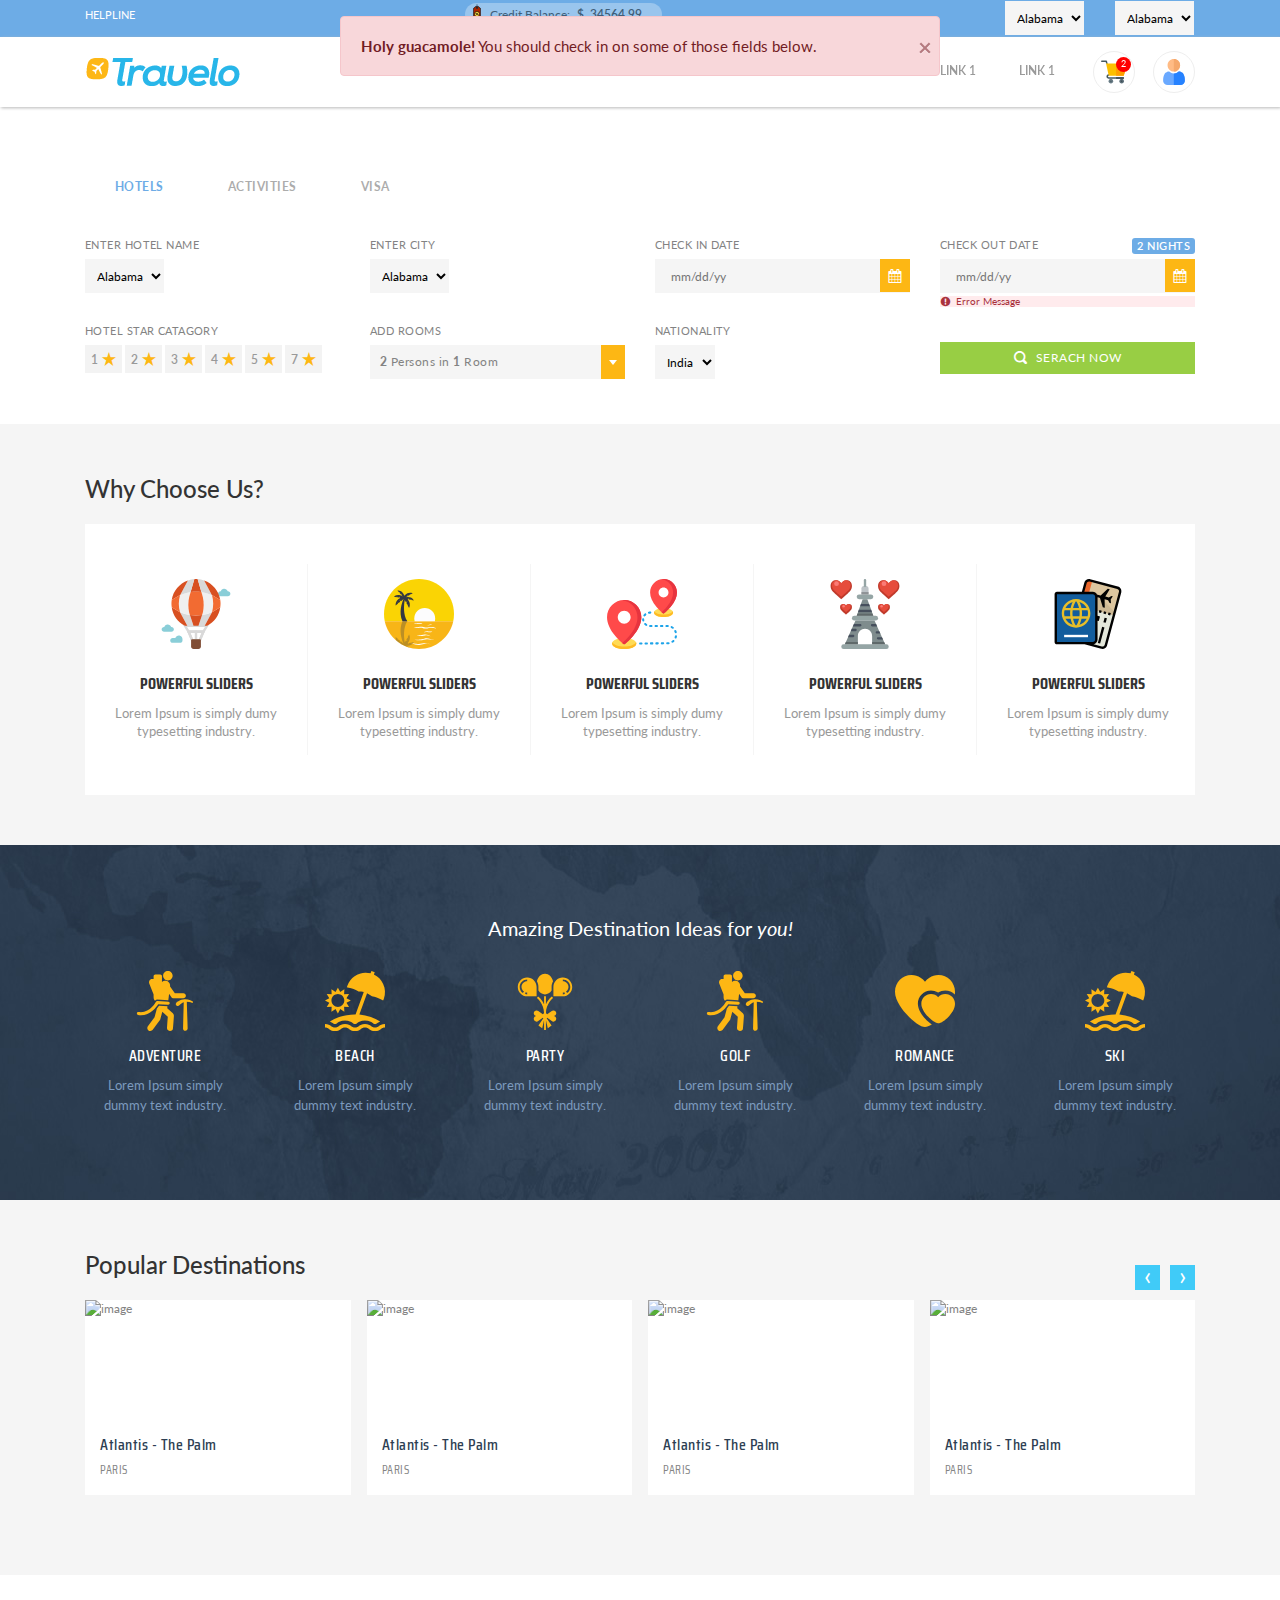
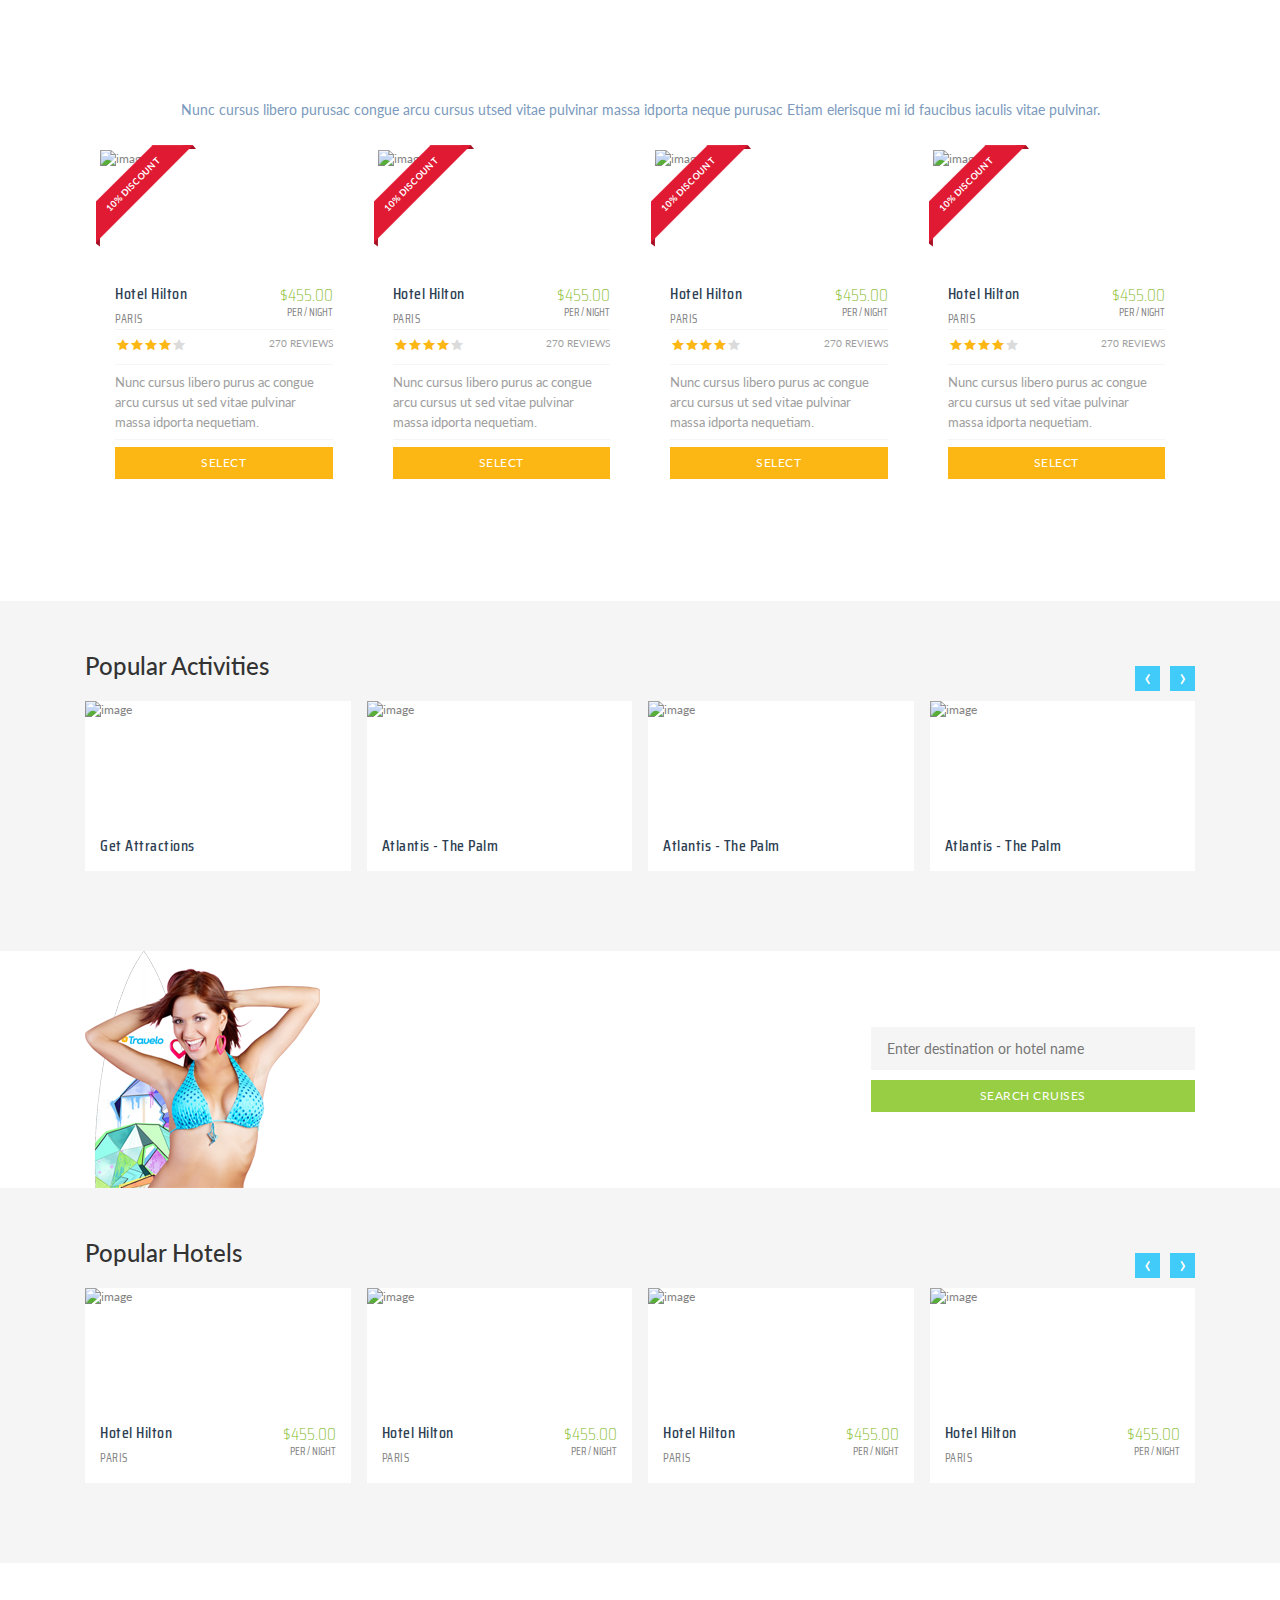
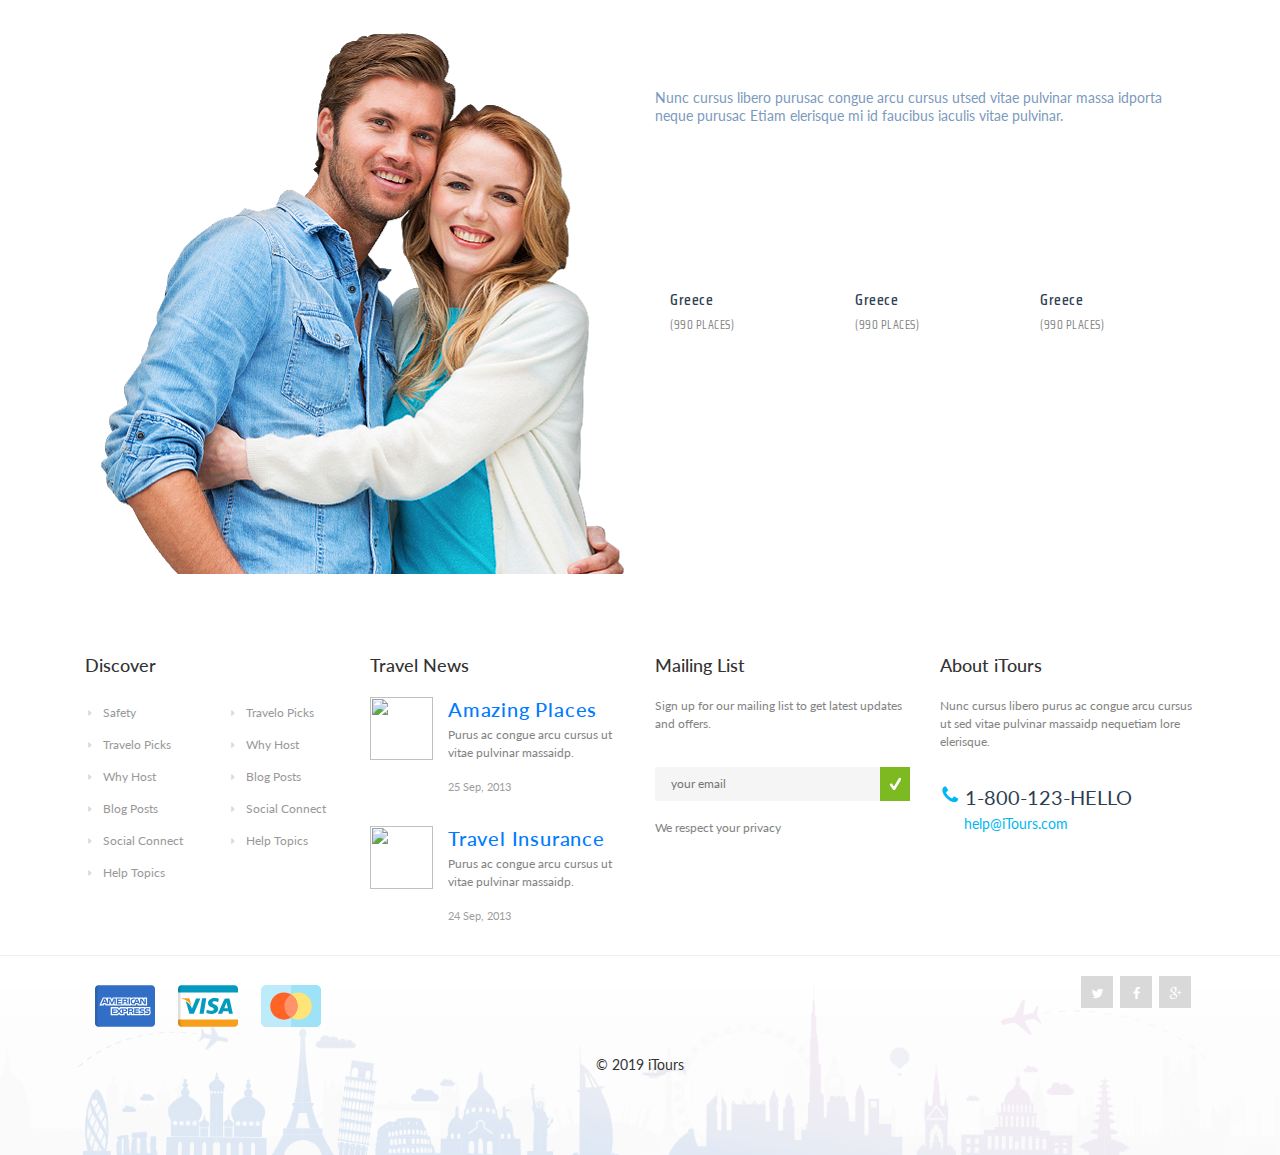
==== commit 64a7a8e2: "change in modal" ====
--- a/01-home.html
+++ b/01-home.html
@@ -27,6 +27,14 @@
     <link rel="stylesheet" href="css/itours-components.css" />
   </head>
   <body>
+
+    <div class="alert alert-danger alert-dismissible fade show c-alert" role="alert">
+      <strong>Holy guacamole!</strong> You should check in on some of those fields below.
+      <button type="button" class="close" data-dismiss="alert" aria-label="Close">
+        <span aria-hidden="true">&times;</span>
+      </button>
+    </div>
+
     <div class="c-pageWrapper">
 
       <!-- ********** Component :: Header ********** -->
--- a/css/itours-components.css
+++ b/css/itours-components.css
@@ -332,7 +332,21 @@
 .itours-delete-trash:before {
   content: "\e001";
 }
-
+.itours-android-done:before {
+  content: "\e002";
+}
+.itours-android-close:before {
+  content: "\e003";
+}
+.itours-navicon-round:before {
+  content: "\e004";
+}
+.itours-ledger:before {
+  content: "\e005";
+}
+.itours-logout:before {
+  content: "\e006";
+}
 /* ----------------------------------------------
     Component :: Star Rating
 ------------------------------------------------- */
@@ -779,13 +793,30 @@
 }
 .searchHeading .pageTitle {
   color: #fff;
-  display: block;
+  display: inline-block;
   font-size: 26px;
   font-weight: 600;
   line-height: 32px;
   text-align: left;
   letter-spacing: 1px;
   margin-bottom: 20px;
+}
+.searchHeading .backBtn{
+  display: inline-block;
+  padding: 2px 15px;
+  text-align: left;
+  background-color: #6dace6;
+  color: #fff;
+  font-size: 14px;
+  font-weight: 600;
+  line-height: 17px;
+  outline: none;
+  border: 0;
+  margin-left: 5px;
+  top: -3px;
+  position: relative;
+  text-decoration: none;
+  border-radius: 10px;
 }
 .searchHeading .sortSection {
   border-right: 1px solid #6d6d6d;
@@ -849,6 +880,7 @@
   padding: 3px 0;
   margin-bottom: 2px;
   font-size: 14px;
+  cursor:pointer;
 }
 
 .c-breadcrumbs ul {
@@ -940,304 +972,369 @@
 }
 
 /* ----------------------------------------------
-    Component :: Header
+    Component :: Header Refactor
 ------------------------------------------------- */
-.c-header {
-  background-color: #fff;
-  position: sticky;
-  position: -webkit-sticky;
-  position: -moz-sticky;
-  top: 0; /* required */
-  z-index: 999;
-}
-.c-header .topnav {
-  height: 30px;
-  background: #6dace6;
-  width: 100%;
-}
-.c-header .topnav ul.quick-menu > li {
-  float: left;
-  margin-left: 20px;
-}
-.c-header .topnav ul.quick-menu > li:first-child {
-  margin-left: 0;
-}
-.c-header .topnav ul.quick-menu > li > a {
-  display: block;
-  color: #fff;
-  line-height: 30px;
-  display: block;
-  font-size: 0.8333em;
+.c-pageHeader{position: relative; display: block; z-index: 100;}
+.c-pageHeaderTop .pageHeader_top{
+  background-color: #6dace6;
+  padding: 2px 0;
+  display: block;
+  height: auto;
+  overflow: hidden;
+}
+.c-pageHeaderTop .pageHeader_top .staticText,
+.c-pageHeaderTop .pageHeader_top .staticLink{
+  display: block;
+  text-align: left;
+  color: #fff;
+  line-height: 20px;
+  display: block;
+  font-size: 11px;
   text-transform: uppercase;
+  outline: none;
   text-decoration: none;
-}
-.c-header .ribbon {
-  position: relative;
-}
-.c-header .ribbon > a {
-  color: #fff !important;
-  position: relative;
-  padding: 0 10px 0 0;
-  text-transform: uppercase;
-}
-.c-header .ribbon > a:hover span {
-  color: #fff;
-}
-.c-header .ribbon .icon {
-  display: inline-block;
-  margin-left: 0;
-  color: #fff;
-  font-size: 11px;
-  vertical-align: text-bottom;
-  line-height: 8px;
-}
-.c-header .ribbon:hover > ul.menu {
-  top: 28px;
-  visibility: visible;
-  filter: alpha(opacity=100);
-  -ms-filter: "progid:DXImageTransform.Microsoft.Alpha(Opacity=100)";
-  -moz-opacity: 1;
-  -khtml-opacity: 1;
-  opacity: 1;
-}
-.c-header .ribbon > ul.menu {
-  position: absolute;
-  left: -15px;
-  top: -9999px;
-  z-index: 99;
-  visibility: hidden;
-}
-.c-header .ribbon > ul.menu.left {
-  left: auto;
-  right: -10px;
-}
-.c-header .ribbon.currency > ul.menu li a {
-  text-transform: uppercase;
-  font-size: 0.8333em;
-}
-.c-header .main-header {
+  padding: 3px 0 0;
+}
+.c-pageHeaderTop .pageHeader_top .topListing ul{
+  display: block;
+  margin: 0;
+  padding: 0;
+}
+.c-pageHeaderTop .pageHeader_top .topListing ul li{
+  float: right;
+  margin-left: 30px;
+}
+.c-pageHeaderTop .pageHeader_top .credBalance{
+  background: rgba(255, 255, 255, 0.3) url(../images/discount.png) 4px 1px no-repeat;
+  display: inline-block;
+  padding: 3px 20px 2px 25px;
+  text-align: center;
+  margin-top: 1px;
+  position: relative;
+  border-radius: 15px;
+}
+.c-pageHeaderTop .pageHeader_top .credBalance .s1,
+.c-pageHeaderTop .pageHeader_top .credBalance .s2{
+  color: #3f5e79;
+  display: inline-block;
+  font-size: 12px;
+  line-height: 18px;
+  margin-right: 4px;
+}
+.c-pageHeaderTop .pageHeader_top .credBalance .s2{
+  font-weight: 600;
+  margin: 0;
+}
+.c-pageHeader .pageHeader_btm{
+  box-sizing: border-box;
   background-color: #fff;
   height: 70px;
   position: relative;
-  width: 100%;
+  padding: 10px 0;
   box-shadow: 1px 1px 3px #b9b9b9;
 }
-.c-header .main-header .container {
-  position: relative;
-}
-.c-header .logo {
+.pageHeader_btm .btm_logo{
+  display: flex;
+  align-items: center;
+  height: 50px;
+  border: 0;
+  outline: none;
+}
+.pageHeader_btm .btm_logo img{
+  display: inline-block;
+  max-height: 45px;
+}
+.pageHeader_btm .mobile_hamb{
+  display: none;
+  background-color: #fff;
+  border: 0;
+  height: 32px;
+  width: 32px;
   padding: 0;
-  text-align: left;
-  margin: 22px 0 0;
-  height: auto;
-}
-.c-header .logo a {
-  display: block;
-}
-.c-header .mobile-menu-toggle {
-  background: url(../images/icon/mobile-menu.png) no-repeat center center
-    #6dace6;
+  float: left;
+  vertical-align: middle;
+  margin: 8px 10px 0 0;
+  outline: none;
+}
+.pageHeader_btm .mobile_hamb::before{
+  font-family: "itours";
+  content: "\e004";
+  color: #6dace6;
+  display: inline-block;
+  font-size: 30px;
+  line-height: 32px;
+}
+.pageHeader_btm .btnUtil{
+  border: 1px solid #eee;
+  background-color: #fff;
+  display: inline-block;
+  height: 42px;
+  width: 42px;
   padding: 0;
+  text-align: center;
+  position: relative;
+  margin-left: 15px;
+  outline: none;
+  border-radius: 40px;
+  -moz-border-radius: 40px;
+  -webkit-border-radius: 40px;
+}
+.pageHeader_btm .btnUtil img{
+  color: #fff;
+  position: relative;
+  max-height: 26px;
+}
+.pageHeader_btm .btnUtil .notify {
+  background: red;
+  position: absolute;
+  height: 15px;
+  width: 15px;
+  top: 5px;
+  right: 3px;
+  text-align: center;
+  padding: 2px 0;
+  line-height: 10px;
+  font-size: 9px;
+  color: #fff;
+  border-radius: 30px;
+}
+.pageHeader_btm .c-userProf{display: inline-block;}
+.pageHeader_btm .c-userProf .dropdown-menu{
+  background-color: #ffffff;
+  border: 0;
+  right: -90px;
+  left: auto !important;
+  width: 300px;
+  padding: 0;
+  font-family: "Saira Condensed", sans-serif;
+  border-radius: 0;
+  -moz-border-radius: 0;
+  -webkit-border-radius: 0;
+  box-shadow: 0 0 50px 0 rgba(82,63,105,.15);
+  -moz-box-shadow: 0 0 50px 0 rgba(82,63,105,.15);
+  -webkit-box-shadow: 0 0 50px 0 rgba(82,63,105,.15);
+}
+.pageHeader_btm .menuBar{
+  display: inline-block;
+  position: relative;
+}
+.pageHeader_btm .menuBar ul{
   margin: 0;
-  height: 54px;
-  width: 54px;
+  padding: 0;
+  display: block;
+}
+.pageHeader_btm .menuBar li{
+  display: inline-block;
+}
+.pageHeader_btm .menuBar li .menuLink{
+  display: block;
+  font-size: 12px;
+  font-weight: 600;
+  text-transform: uppercase;
+  line-height: 15px;
+  color: #999;
+  padding: 0 20px;
+  outline: none;
+  text-decoration: none;
+}
+.pageHeader_btm .menuBar li.st-active .menuLink{color: #6dace6;}
+.c-pageHeaderTop .pageHeader_top .closeSidebar{display: none;}
+
+.menuBar.forMobile{
+  border-top: 1px solid rgba(255,255,255,0.5);
+  margin-top: 20px;
+  display: none;
+}
+.menuBar.forMobile ul{margin: 0; padding: 0; display: block;}
+.menuBar.forMobile ul li{display: block;}
+.menuBar.forMobile ul li .menuLink{
+  border-bottom: 1px solid rgba(255,255,255,0.5);
+  display: block;
   padding: 15px;
-  position: absolute;
-  right: 0;
-  top: 0;
-  bottom: 0;
-  text-indent: -9999px;
-  display: none;
-}
-.c-header .mobile-menu-toggle .icon-bar {
-  background: white;
-}
-
-.c-header .logo a {
-  background: url("../images/logo.png") no-repeat 0 0;
-  display: block;
-}
-.c-header .logo img {
-  filter: alpha(opacity=0);
-  -ms-filter: "progid:DXImageTransform.Microsoft.Alpha(Opacity=0)";
-  -moz-opacity: 0;
-  -khtml-opacity: 0;
-  opacity: 0;
-}
-.c-header .main-menu {
-  float: right;
-}
-
-/*  3.1.3. Navigation */
-.menu > li {
-  position: relative;
-}
-
-/* 3.1.4. Language flags */
-.lang-flag {
-  padding-left: 20px !important;
-}
-.lang-flag.en-us {
-  background: url(../images/icon/flags/en-us.png) no-repeat left center;
-}
-
-.main-menu ul.menu {
+  font-size: 14px;
+  line-height: 20px;
+  color: #fff;
+  letter-spacing: 0.5px;
+  text-transform: uppercase;
+}
+.menuBar.forMobile ul li.st-active .menuLink{color: #1c4f7d;}
+.userHeading{
+  box-sizing: border-box;
+  background-color: #6dace6;
+  padding: 15px 15px 15px 70px;
+  position: relative;
+  min-height: 70px;
+}
+.userHeading .profIcon{
+  background-color: rgba(255,255,255,1);
+  position: absolute;
+  top: 15px;
+  left: 15px;
+  height: 40px;
+  width: 40px;
+  border-radius: 50px;
+}
+.userHeading .profIcon img{
+  display: inline-block;
+  height: 30px;
+  vertical-align: middle;
+  position: relative;
+  top: 3px;
+  left: 5px;
+}
+.userHeading .userName,
+.userHeading .userCode{
+  color: #fff;
+  display: block;
+  margin: 0 0 3px;
+  font-size: 16px;
+  line-height: 20px;
+  letter-spacing: 0.4px;
+}
+.userHeading .userCode{
+  font-size: 12px;
+  line-height: 14px;
   margin: 0;
-  float: right;
-}
-.main-menu ul.menu > li {
-  float: left;
-  padding-left: 20px;
-  padding-right: 20px;
-}
-
-.main-menu ul.menu > li > a {
-  color: #757575;
-  font-size: 12px;
-  font-weight: normal;
-  display: block;
+}
+.userNav{
+  background-color: #fff;
+  display: block;
+  position: relative;
   padding: 0;
-  height: 68px;
-  line-height: 68px;
-  text-transform: uppercase;
+}
+.userNav .userNavLink{
+  border-bottom: 1px solid #f7f8fa;
+  display: block;
+  position: relative;
+  padding: 10px 30px 10px 40px;
   text-decoration: none;
   transition: all ease 0.3s;
 }
-.main-menu ul.menu > li:hover > a,
-.main-menu ul.menu > li.active > a {
-  color: #6dace6;
-}
-
-.c-header .mobile-menu {
-  background: #6dace6;
-  text-align: left;
-  height: auto;
-  overflow: hidden;
-}
-.c-header .mobile-menu a {
-  color: #fff;
-  filter: alpha(opacity=70);
-  -ms-filter: "progid:DXImageTransform.Microsoft.Alpha(Opacity=70)";
-  -moz-opacity: 0.7;
-  -khtml-opacity: 0.7;
-  opacity: 0.7;
-  display: block;
-  padding: 15px 0;
-  background: none !important;
-}
-.c-header .mobile-menu li.active > a,
-.c-header .mobile-menu li:hover > a {
-  filter: alpha(opacity=100);
-  -ms-filter: "progid:DXImageTransform.Microsoft.Alpha(Opacity=100)";
-  -moz-opacity: 1;
-  -khtml-opacity: 1;
-  opacity: 1;
-}
-.c-header .mobile-menu > ul.menu > li {
-  float: none;
-  padding-left: 15px;
-  padding-right: 15px;
-}
-.c-header .mobile-menu > ul.menu > li > a {
-  font-size: 1.1667em;
-  border-top: 1px solid #6dace6;
-}
-.c-header .mobile-menu > ul.menu > li > a {
-  text-transform: uppercase;
-  font-weight: bold;
-}
-
-.c-header .mobile-menu .mobile-topnav {
-  margin: 0 auto;
-  padding: 0 5px;
-}
-.c-header .mobile-menu .mobile-topnav > li {
-  float: left;
-  position: relative;
-  color: #40cbf8;
-}
-.c-header .mobile-menu .mobile-topnav > li > a {
-  font-size: 0.8333em;
-  padding: 0 10px;
-  margin: 22px 10px;
-  line-height: 1em;
-  width: auto;
-}
-.c-header .mobile-menu .mobile-topnav > li:after {
-  content: "|";
-  position: absolute;
-  right: -1px;
-  top: 50%;
-  margin-top: -10px;
-}
-.c-header .mobile-menu .mobile-topnav > li:last-child:after {
-  display: none;
-}
-.c-header .mobile-menu .mobile-topnav > li:first-child a {
-  margin-left: 0;
-}
-.c-header .mobile-menu .mobile-topnav .menu.mini {
-  left: 0;
-  top: 40px;
-  visibility: visible;
-  display: none;
-  min-width: 100px;
-}
-.c-header .mobile-menu .mobile-topnav .menu.mini li > a {
-  padding: 10px 0;
-}
-.c-header .mobile-menu .mobile-topnav .menu.mini.left {
-  left: 0;
-  right: auto;
-}
-.c-header .mobile-menu.menu-color-blue .mobile-topnav li:after,
-.c-header .mobile-menu.menu-color-yellow .mobile-topnav li:after,
-.c-header .mobile-menu.menu-color-green .mobile-topnav li:after {
-  color: #fff;
-  filter: alpha(opacity=70);
-  -ms-filter: "progid:DXImageTransform.Microsoft.Alpha(Opacity=70)";
-  -moz-opacity: 0.7;
-  -khtml-opacity: 0.7;
-  opacity: 0.7;
-}
-
-/* 3.1.7. Mini Menu */
-.c-header .menu.mini {
-  min-width: 180px;
-  border: 2px solid #6dace6;
-  background: #fff;
-  max-height: 200px;
-  overflow: auto;
-}
-.c-header .menu.mini li {
-  padding: 0 20px;
-  float: none;
-  margin: 0;
-}
-.c-header .menu.mini li a {
-  border-bottom: 1px solid #f5f5f5;
-  display: block;
-  padding: 10px 0;
-  color: inherit;
-  line-height: normal;
-  font-size: 0.9167em;
-  text-align: left;
-}
-.c-header .menu.mini li:hover,
-.c-header .menu.mini li.active {
-  background: #f5f5f5;
-}
-.c-header .menu.mini li:hover a,
-.c-header .menu.mini li.active a {
-  color: #6dace6;
-  font-weight: bold;
-}
-
-@media (max-width: 991px) {
-  .c-header .mobile-menu-toggle {
-    top: 6px;
-  }
-}
+.userNav .userNavLink::after{
+  font-family: "itours";
+  content: "\66";
+  position: absolute;
+  right: 10px;
+  left: auto;
+  height: 15px;
+  width: 10px;
+  top: 12px;
+  font-size: 12px;
+  line-height: 19px;
+  color: #74788d;
+}
+.userNav .userNavLink:hover{background-color: #f7f8fa;}
+.userNav .userNavLink span{
+  color: #74788d;
+  display: block;
+  font-size: 14px;
+  line-height: 18px;
+  letter-spacing: 0.3px;
+}
+.userNav .userNavLink .icon{
+  display: block;
+  position: absolute;
+  height: 20px;
+  width: 20px;
+  top: 10px;
+  left: 10px;
+  background-color: transparent;
+  font-size: 17px;
+  line-height: 24px;
+  color: #cccccc;
+  text-align: center;
+}
+@media (max-width: 768px) {
+  .menuBar.forMobile{display: block;}
+  .c-pageHeaderTop .pageHeader_top .closeSidebar{
+    border: 0;
+    background-color: transparent;
+    display: inline-block;
+    position: absolute;
+    top: 5px;
+    right: 5px;
+    height: 34px;
+    width: 30px;
+    padding: 0;
+    z-index: 106;
+  }
+  .c-pageHeaderTop .pageHeader_top .closeSidebar::before{
+    font-family: "itours";
+    content: "\e003";
+    display: inline-block;
+    font-size: 20px;
+    color: #fff;
+    line-height: 30px;
+  }
+  .c-pageHeaderTop{
+    position: fixed;
+    top: 0;
+    left: -400px;
+    height: 100%;
+    width: 300px;
+    background-color: #6dace6;
+    padding: 10px 0;
+    z-index: 105;
+    box-shadow: 1px 0 4px #333;
+    -moz-box-shadow: 1px 0 4px #333;
+    -webkit-box-shadow: 1px 0 4px #333;
+    transition: all ease 0.2s;
+    -moz-transition: all ease 0.2s;
+    -webkit-transition: all ease 0.2s;
+  }
+  .c-pageHeaderTop .pageHeader_top .topListing ul li.forMobile{
+    float: none;
+    display: block;
+    margin: 10px 0;
+    width: 100%;
+  }
+  .c-pageHeaderTop .pageHeader_top .topListing ul li.forMobile{
+    display: none;
+  }
+  .c-pageHeaderTop .pageHeader_top .topListing ul li{
+    width: 50%;
+    margin: 0 0 10px;
+    float: left;
+  }
+  .c-pageHeaderTop .credBalance{
+    margin: 10px 0;
+  }
+  .st-sidebarOpen{
+    overflow: hidden;
+  }
+  .st-sidebarOpen::before{
+    content: '';
+    position: fixed;
+    background-color: rgba(0, 0, 0, 0.5);
+    top: 0;
+    left: 0;
+    width: 100%;
+    height: 100%;
+    z-index: 104;
+  }
+  .c-pageHeader .pageHeader_btm {
+    height: 56px;
+    padding: 5px 0;
+}
+  .pageHeader_btm .mobile_hamb{
+    display: inline-block;
+  }
+  .pageHeader_btm .menuBar{
+    display: none;
+  }
+  .pageHeader_btm .btnUtil{margin-left: 7px;}
+  .pageHeader_btm .btnUtil.userProf{display: none;}
+  .pageHeader_btm .c-userProf .dropdown-menu{
+    transform: translate3d(-245px, 42px, 0px) !important;
+    right: auto !important;
+    left: auto !important;
+  }
+  .st-sidebarOpen .c-pageHeaderTop{left: 0;}
+  .pageHeader_btm .btm_logo img {
+    width: 100%;
+}
+}
+
 
 /* ----------------------------------------------
     Component :: Main page Slider
@@ -1405,6 +1502,12 @@
   font-size: 1em;
 }
 
+@media(max-width: 768px){
+  ul.c-search-tabs .nav-link{
+    padding: 0 15px;
+  }
+}
+
 /* ----------------------------------------------
     Component :: Destinations
 ------------------------------------------------- */
@@ -1509,6 +1612,17 @@
   -o-transform: rotate(-45deg);
   transform: rotate(-45deg);
   writing-mode: lr-tb;
+  width: 117px;
+  height: 30px;
+  line-height: 25px;
+  top: -3px;
+  position: relative;
+  left: -16px;
+  text-align: center;
+  font-size: 9px;
+}
+.c-discount .discount-text > span{
+  display: inline-block;
 }
 
 /* ----------------------------------------------
@@ -1805,64 +1919,6 @@
   padding: 0px;
 }
 
-/* ----------------------------------------------
-    Component :: Shopping Cart
-------------------------------------------------- */
-.c-shoppingCart {
-  display: block;
-  float: right;
-}
-.c-shoppingCart .cartBtn {
-  border: 0;
-  display: block;
-  padding: 13px;
-  position: relative;
-  line-height: normal;
-  height: auto;
-  outline: none;
-  background: #6dace6;
-  margin: 7px 0 0;
-  transition: all ease 0.3s;
-}
-.c-shoppingCart .cartBtn .icon {
-  display: block;
-  font-size: 25px;
-  color: #fff;
-  line-height: 24px;
-}
-.c-shoppingCart .cartBtn .notify {
-  background: red;
-  position: absolute;
-  height: 17px;
-  width: 17px;
-  top: 11px;
-  right: 4px;
-  text-align: center;
-  padding: 4px 3px;
-  line-height: 10.5px;
-  font-size: 9px;
-  color: #fff;
-  border-radius: 30px;
-}
-.dropdown-menu {
-  border-color: #6dace6;
-  padding: 10px;
-  margin: 0;
-  left: auto;
-  right: 0;
-  width: 250px;
-  box-sizing: border-box;
-  border-radius: 0;
-}
-@media (max-width: 991px) {
-  .c-shoppingCart {
-    display: block;
-    position: absolute;
-    top: 0;
-    right: 60px;
-    margin: 0;
-  }
-}
 
 /* ----------------------------------------------
     Component :: Hotel List card
@@ -1924,9 +1980,33 @@
 }
 
 .c-cardListTable .cardList-info {
-  /* display: table-cell; */
   box-sizing: border-box;
   vertical-align: middle;
+  position: relative;
+  cursor: pointer;
+}
+.c-cardListTable .cardList-info .expandSect{
+  opacity: 0;
+  display: inline-block;
+  background-color: #6dace6;
+  color: #fff;
+  padding: 3px 10px 2px;
+  font-size: 11px;
+  font-weight: 600;
+  text-align: center;
+  bottom: 15px;
+  right: 32%;
+  border: 0;
+  line-height: 14px;
+  position: absolute;
+  outline: none;
+  font-family: "Saira Condensed", sans-serif;
+  text-transform: uppercase;
+  transition: all ease 0.3s;
+  border-radius: 20px;
+}
+.c-cardListTable .cardList-info:hover .expandSect{
+  opacity: 1;
 }
 .cardList-info .dividerSection {
   padding: 0 0 10px;
@@ -3423,7 +3503,7 @@
 }
 .c-select2DD .select2-hidden-accessible{outline: none !important;}
 .c-select2DD.st-clear{
-  margin-top: 3px;
+  margin-top: -1px;
   width: 80px;
 }
 .c-select2DD.st-clear .select2-container--default .select2-selection--single{
@@ -3650,7 +3730,7 @@
   white-space: nowrap;
   line-height: 1;
 }
-.slider-container .back-bar .pointer-label.high {top: -20px;}
+.slider-container .back-bar .pointer-label.low {top: -20px;}
 .slider-container .back-bar .focused {
   z-index: 10;
 }
@@ -3957,13 +4037,6 @@
   border-radius: 4px;
 }
 
-@media (max-width: 768px) {
-  .c-travellerDtls .c-infoRow .infoRow_txtbox,
-  .c-travellerDtls .c-infoRow .selector.st-clean{
-    margin-bottom: 10px;
-  }
-}
-
 /* ----------------------------------------------
     Component :: Shopping Cart Modal
 ------------------------------------------------- */
@@ -4058,7 +4131,6 @@
   left: 0;
   top: 0;
 }
-
 /* ----------------------------
 Promo Code
 ------------------------------- */
@@ -4123,6 +4195,22 @@
 /* ----------------------------------------------
     Component :: Utilities
 ------------------------------------------------- */
+
+.c-alert{
+  width: 600px;
+  position: fixed;
+  top: 16px;
+  z-index: 110;
+  left: 50%;
+  margin-left: -300px;
+  padding: 20px;
+  font-size: 15px;
+}
+.c-alert.alert-dismissible .close{
+  padding: 18px 6px;
+  outline: none !important;
+}
+
 .c-customeBtn {
   border: 0;
   outline: none;
@@ -4256,6 +4344,9 @@
 }
 .p0-left{
   padding-left: 0;
+}
+.p0-right{
+  padding-right: 0;
 }
 .pad0-btm {
   padding-bottom: 0 !important;
@@ -4387,6 +4478,11 @@
   .M-m0 {
     margin: 0 !important;
   }
+  .c-alert {
+    font-size: 13px;
+    width: 300px;
+    margin-left: -150px;
+  }
 }
 
 /* Loader */
@@ -4471,4 +4567,6 @@
   height: 0;
   opacity: 0;
 }
-
+.currency-icon{margin-right: 3px;}
+.c-hide{display: none !important;}
+.c-show{display: block !important;}
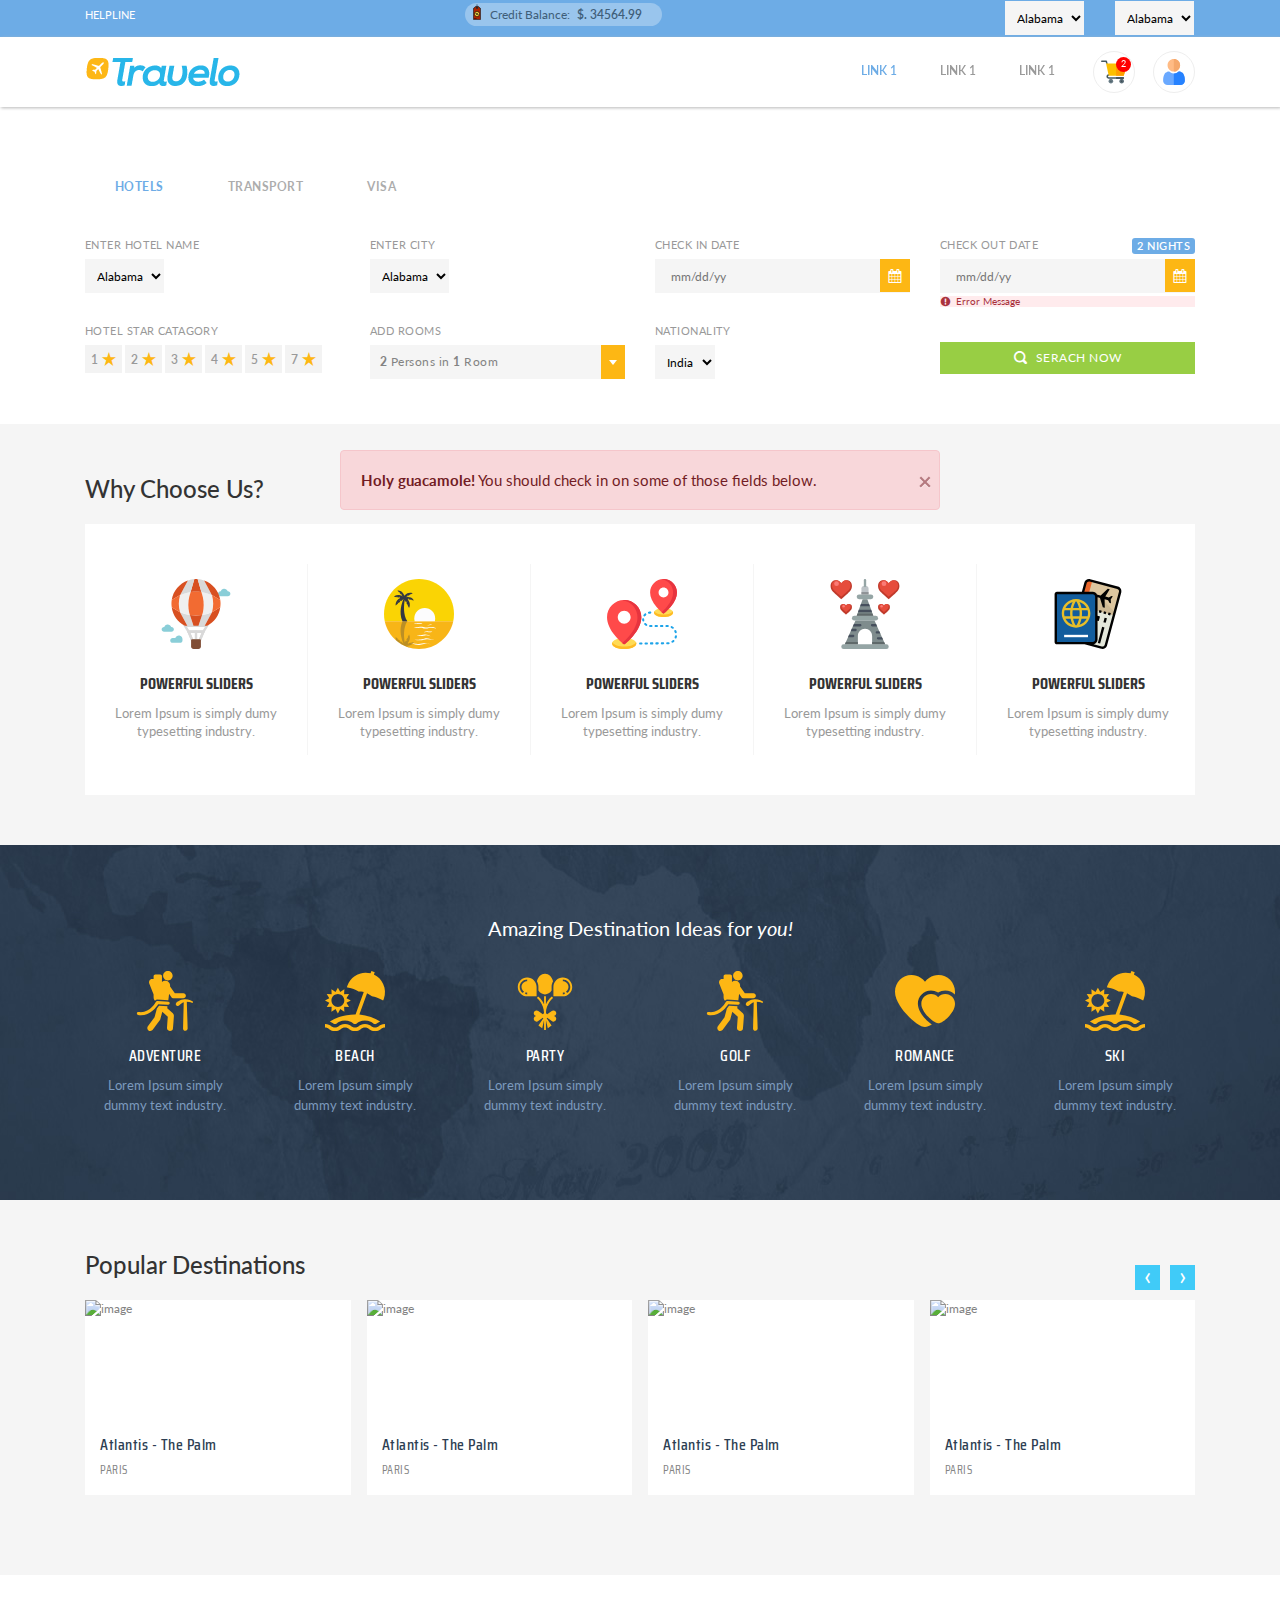
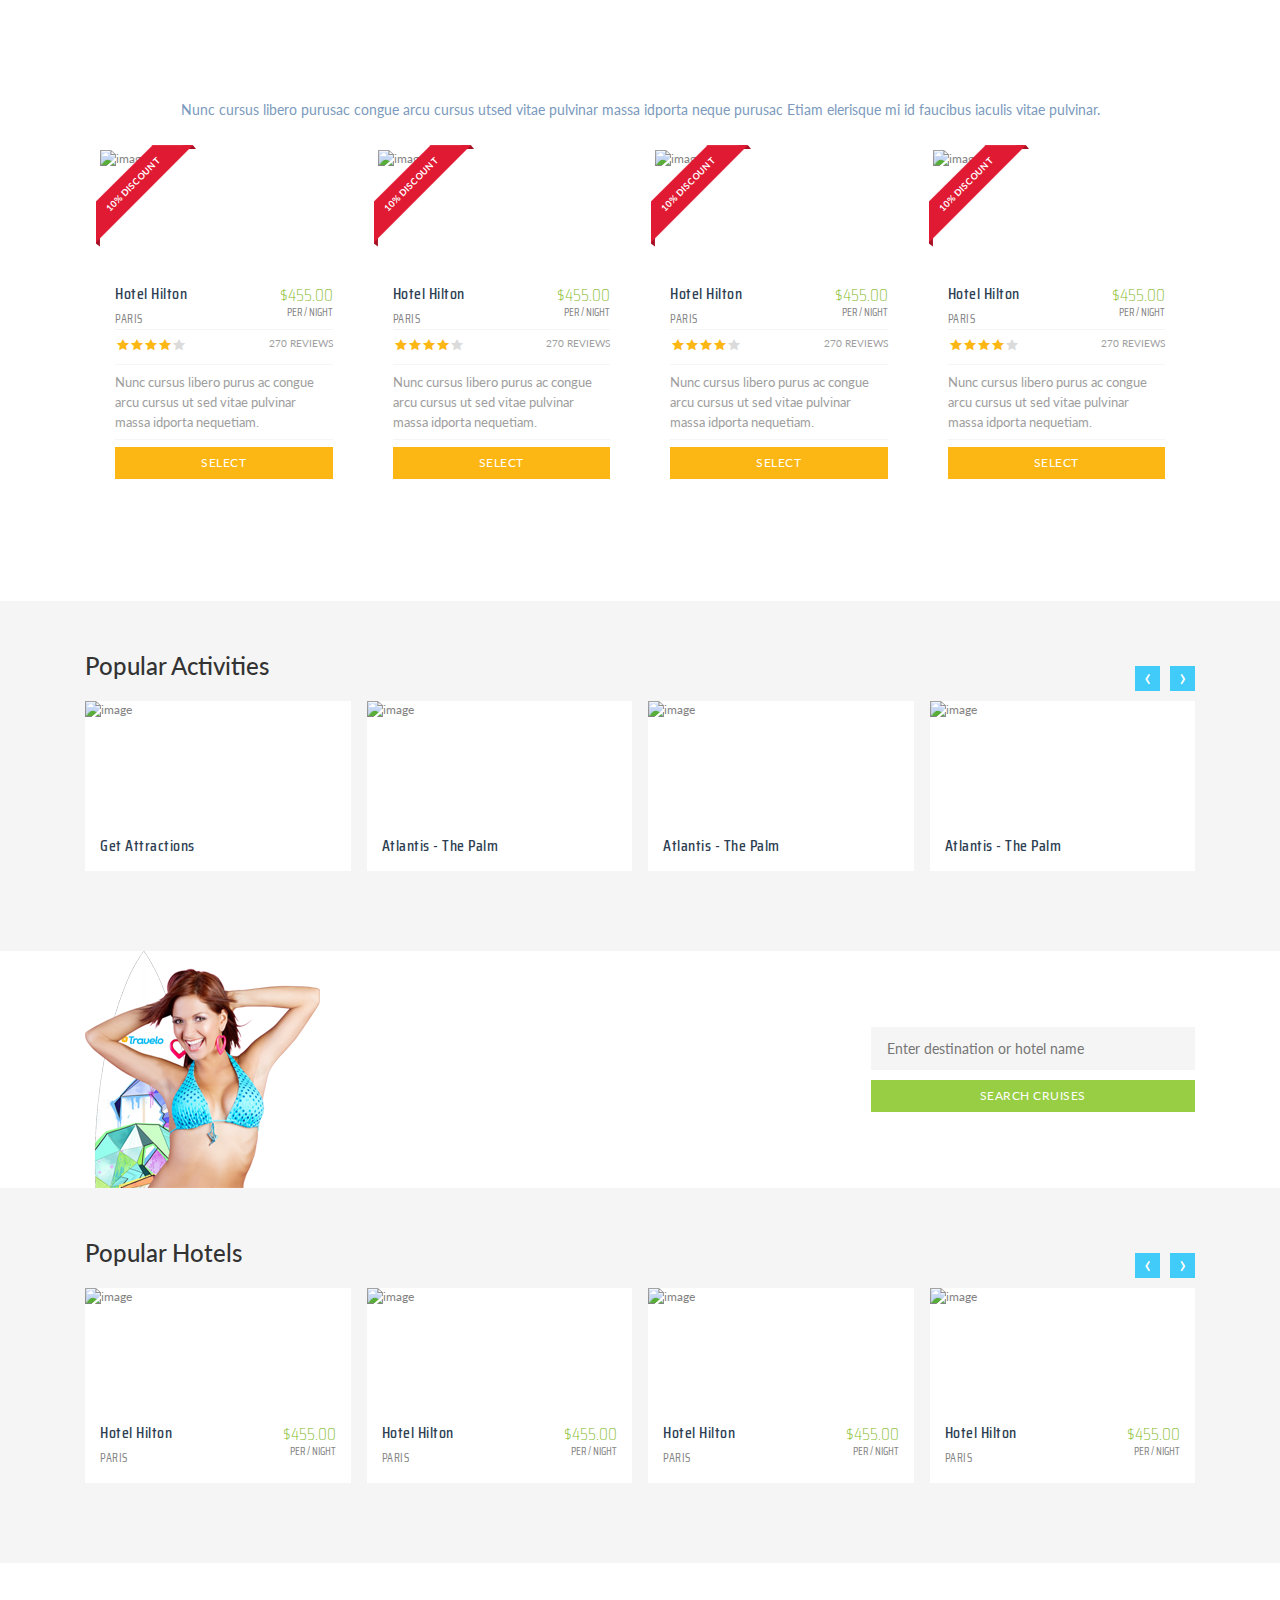
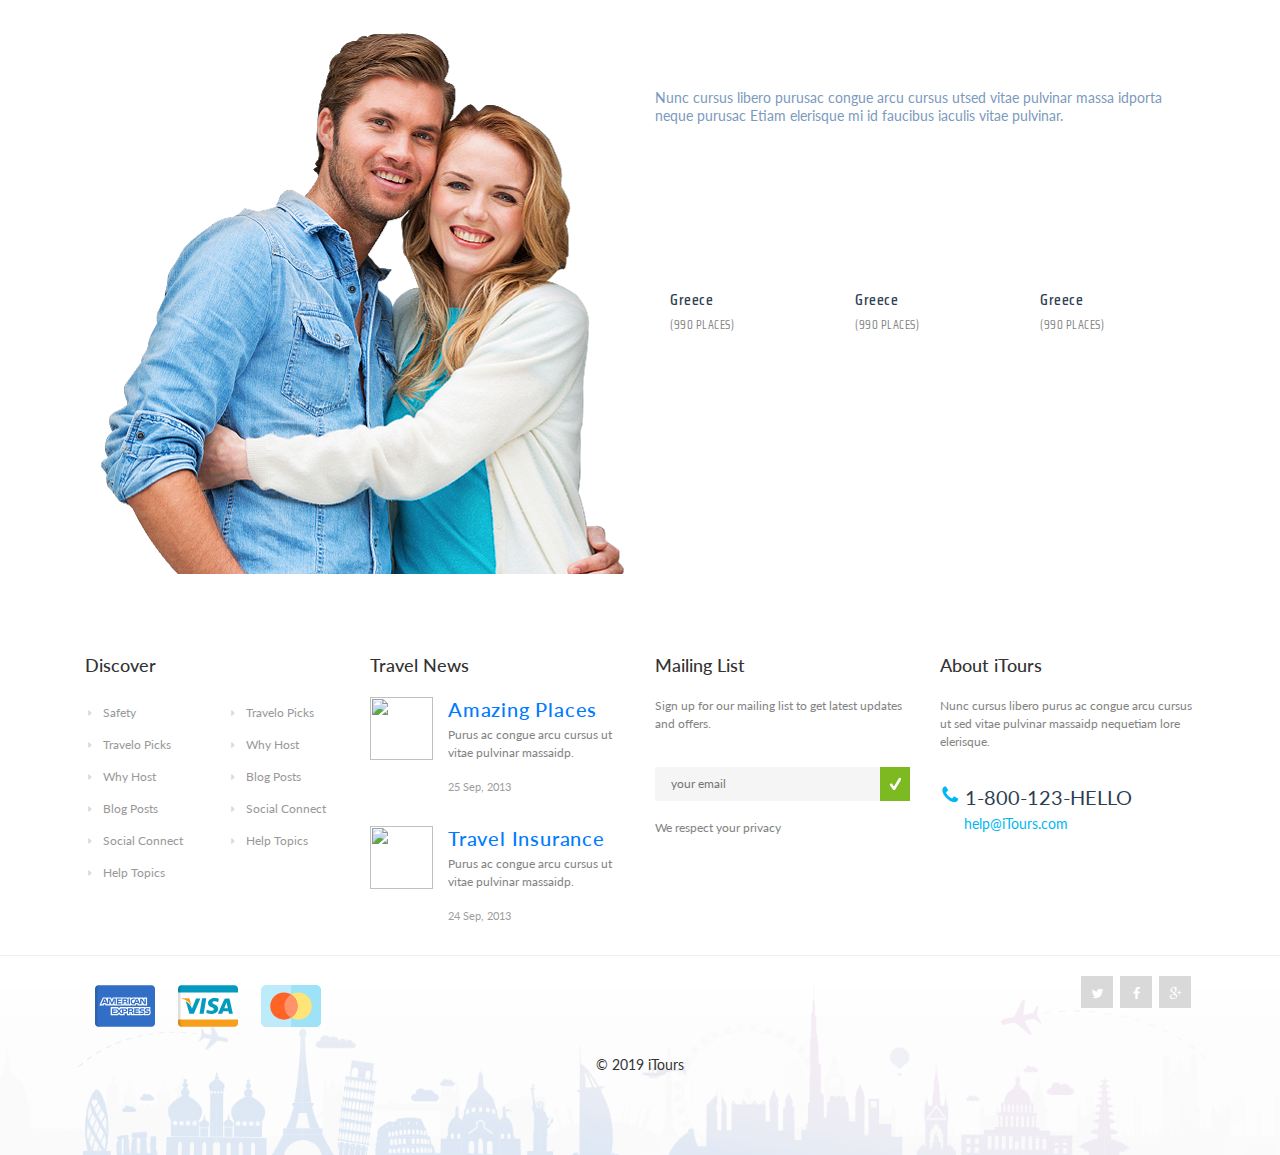
==== commit 9b01ed29: "transport" ====
--- a/01-home.html
+++ b/01-home.html
@@ -234,7 +234,7 @@
                   role="tab"
                   aria-controls="home"
                   aria-selected="true"
-                  >ACTIVITIES</a
+                  >Transport</a
                 >
               </li>
               <li class="nav-item">
@@ -475,98 +475,145 @@
               </div>
               <!-- ***** Tab Hotel End ****** -->
 
+               <!-- ***** Tab Transport ****** -->
               <div class="tab-pane fade" role="tabpanel" id="activities-tab">
                 <form action="javascript:void(0);" method="post">
                   <div class="row">
-                    <div class="form-group col-md-3 col-sm-6 col-12">
-                      <h4 class="c-heading sm">Where</h4>
-                      <label>Your Destination</label>
-                      <input
-                        type="text"
-                        class="input-text full-width"
-                        placeholder="enter a destination or hotel name"
-                      />
-                    </div>
-
-                    <div class="form-group col-md-4 col-sm-6 col-12">
-                      <h4 class="c-heading sm">When</h4>
+
+                    <div class="col-md-8 col-sm-6 col-12">
                       <div class="row">
-                        <div class="col-6">
-                          <label>Check In</label>
-                          <div class="datepicker-wrap">
+                        <div class="col-md-5 col-sm-6 col-12">
+                          <div class="form-group">
+                            <label>Pickup Location</label>
                             <input
                               type="text"
-                              name="date_from"
                               class="input-text full-width"
-                              placeholder="mm/dd/yy"
+                              placeholder="enter Pickup location"
                             />
                           </div>
                         </div>
-                        <div class="col-6">
-                          <label>Check Out</label>
-                          <div class="datepicker-wrap">
+                        <div class="col-md-4 col-sm-6 col-12">
+                          <div class="form-group">
+                              <label>Pickup Date</label>
+                              <div class="datepicker-wrap">
+                                <input
+                                  type="text"
+                                  name="date_from"
+                                  class="input-text full-width"
+                                  placeholder="mm/dd/yy"
+                                />
+                            </div>
+                          </div>
+                        </div>
+                        <div class="col-md-3 col-sm-6 col-12">
+                          <div class="form-group">
+                            <label>Pickup Time</label>
+                            <div class="timepicker-wrap">
+                              <input
+                                type="text"
+                                name="date_from"
+                                class="input-text full-width"
+                                placeholder="Time"
+                              />
+                          </div>
+                        </div>
+                        </div>
+                      </div>
+
+                      <div class="row">
+                        <div class="col-md-5 col-sm-6 col-12">
+                          <div class="form-group">
+                            <label>Drop Off Location</label>
                             <input
                               type="text"
-                              name="date_to"
                               class="input-text full-width"
-                              placeholder="mm/dd/yy"
+                              placeholder="enter Drop Off Location"
                             />
                           </div>
                         </div>
-                      </div>
-                    </div>
-
-                    <div class="form-group col-md-5 col-sm-6 col-12">
-                      <h4 class="c-heading sm">Who</h4>
-
+                        <div class="col-md-4 col-sm-6 col-12">
+                          <div class="form-group">
+                              <label>Drop Off Date</label>
+                              <div class="datepicker-wrap">
+                                <input
+                                  type="text"
+                                  name="date_from"
+                                  class="input-text full-width"
+                                  placeholder="mm/dd/yy"
+                                />
+                            </div>
+                          </div>
+                        </div>
+                        <div class="col-md-3 col-sm-6 col-12">
+                          <div class="form-group">
+                            <label>Drop Off Time</label>
+                              <div class="timepicker-wrap">
+                                <input
+                                  type="text"
+                                  name="date_from"
+                                  class="input-text full-width"
+                                  placeholder="Time"
+                                />
+                              </div>
+                          </div>
+                        </div>
+                      </div>
+
+                    </div>
+
+                    <div class="col-md-4 col-sm-6 col-12">
                       <div class="row">
-                        <div class="col-4">
-                          <label>Rooms</label>
-                          <div class="selector">
-                            <select class="full-width">
-                              <option value="1">01</option>
-                              <option value="2">02</option>
-                              <option value="3">03</option>
-                              <option value="4">04</option>
-                            </select>
-                          </div>
-                        </div>
-                        <div class="col-4">
-                          <label>Adults</label>
-                          <div class="selector">
-                            <select class="full-width">
-                              <option value="1">01</option>
-                              <option value="2">02</option>
-                              <option value="3">03</option>
-                              <option value="4">04</option>
-                            </select>
-                          </div>
-                        </div>
-                        <div class="col-4">
-                          <label>Kids</label>
-                          <div class="selector">
-                            <select class="full-width">
-                              <option value="1">01</option>
-                              <option value="2">02</option>
-                              <option value="3">03</option>
-                              <option value="4">04</option>
-                            </select>
-                          </div>
-                        </div>
-                      </div>
-                    </div>
-                  </div>
-                  <div class="row">
-                    <div
-                      class="form-group col-md-3 offset-md-9 col-sm-6 offset-sm-3  col-12"
-                    >
-                      <button type="submit" class="full-width icon-check">
-                        SEARCH NOW
-                      </button>
-                    </div>
+                        <div class="col-md-6 col-12">
+                          <div class="form-group">
+                            <label>Adults</label>
+                            <div class="selector">
+                              <select class="full-width">
+                                <option value="1">01</option>
+                                <option value="2">02</option>
+                                <option value="3">03</option>
+                                <option value="4">04</option>
+                              </select>
+                            </div>
+                          </div>
+                        </div>
+                        <div class="col-md-6 col-12">
+                          <div class="form-group">
+                            <label>Childs</label>
+                            <div class="selector">
+                              <select class="full-width">
+                                <option value="1">01</option>
+                                <option value="2">02</option>
+                                <option value="3">03</option>
+                                <option value="4">04</option>
+                              </select>
+                            </div>
+                          </div>
+                        </div>
+                        <div class="col-md-6 col-12">
+                          <div class="form-group">
+                            <label>Infants</label>
+                            <div class="selector">
+                              <select class="full-width">
+                                <option value="1">01</option>
+                                <option value="2">02</option>
+                                <option value="3">03</option>
+                                <option value="4">04</option>
+                              </select>
+                            </div>
+                          </div>
+                        </div>
+                        <div class="col-md-6 col-12">
+                          <button class="c-button lg colGrn m20-top">
+                            <i class="icon itours-search"></i> SERACH NOW
+                          </button>
+                        </div>
+                      </div>
+                    </div>
+
                   </div>
                 </form>
               </div>
+              <!-- ***** Tab Transport End ****** -->
 
               <div class="tab-pane fade" role="tabpanel" id="hotels-tab">
                 <form action="javascript:void(0);" method="post">
@@ -1864,6 +1911,7 @@
     <script type="text/javascript" src="js/bootstrap-4.min.js"></script>
     <script type="text/javascript" src="js/owl.carousel.min.js"></script>
     <script src="https://cdn.jsdelivr.net/npm/select2@4.0.13/dist/js/select2.min.js"></script>
+    <script type="text/javascript" src="js/jquery.timepicker.js"></script>
     <script type="text/javascript" src="js/theme-scripts.js"></script>
     <script type="text/javascript" src="js/scripts.js"></script>
   </body>
--- a/css/itours-styles.css
+++ b/css/itours-styles.css
@@ -1,913 +1,1031 @@
-
 /* 1) Reset */
 * {
-  box-sizing: border-box;
-  -moz-box-sizing: border-box;
-  /* Firefox */
-  margin: 0;
-  padding: 0;
-  -webkit-tap-highlight-color: transparent;
-  zoom: 1;
+	box-sizing: border-box;
+	-moz-box-sizing: border-box;
+	/* Firefox */
+	margin: 0;
+	padding: 0;
+	-webkit-tap-highlight-color: transparent;
+	zoom: 1;
 }
 
 html {
-  font-size: 16px;
-  min-height: 100%;
+	font-size: 16px;
+	min-height: 100%;
 }
 
 body {
-  font: 75%/150% "Lato", Arial, Helvetica, sans-serif;
-  background-color: #fff;
-  color: #838383;
-  overflow-x: hidden;
+	font: 75%/150% "Lato", Arial, Helvetica, sans-serif;
+	background-color: #fff;
+	color: #838383;
+	overflow-x: hidden;
 }
 
 /* 3) Lists */
-ol, ul {
-  list-style: none;
-  margin: 0;
+ol,
+ul {
+	list-style: none;
+	margin: 0;
 }
 
 /* 6) HTML5 & CSS3 Styles for older browsers */
-article, aside, details, figcaption, figure, footer, header, hgroup, menu, nav, section {
-  display: block;
+article,
+aside,
+details,
+figcaption,
+figure,
+footer,
+header,
+hgroup,
+menu,
+nav,
+section {
+	display: block;
 }
 
 /* 2.1. Form Elements ~~~~~~~~~~~~~~~~~~~~~~~~~~~~~~~~~~~~ */
-input.input-text, select, textarea, span.c-custom-select {
-  background: #f5f5f5;
-  border: none;
-  line-height: normal;
-}
-
-input.input-text, textarea, span.c-custom-select {
-  padding-left: 15px;
-  padding-right: 15px;
-  height: 34px;
-}
-input.input-text.input-large, textarea.input-large, span.c-custom-select.input-large {
-  height: 43px;
-  font-size: 1.1667em;
-}
-input.input-text.input-medium, textarea.input-medium, span.c-custom-select.input-medium {
-  height: 34px;
-}
-input.input-text.input-small, textarea.input-small, span.c-custom-select.input-small {
-  height: 28px;
-}
-input.input-text.input-mini, textarea.input-mini, span.c-custom-select.input-mini {
-  height: 19px;
-}
-input.input-text.white, textarea.white, span.c-custom-select.white {
-  background: #fff;
+input.input-text,
+select,
+textarea,
+span.c-custom-select {
+	background: #f5f5f5;
+	border: none;
+	line-height: normal;
+}
+
+input.input-text,
+textarea,
+span.c-custom-select {
+	padding-left: 15px;
+	padding-right: 15px;
+	height: 34px;
+}
+input.input-text.input-large,
+textarea.input-large,
+span.c-custom-select.input-large {
+	height: 43px;
+	font-size: 1.1667em;
+}
+input.input-text.input-medium,
+textarea.input-medium,
+span.c-custom-select.input-medium {
+	height: 34px;
+}
+input.input-text.input-small,
+textarea.input-small,
+span.c-custom-select.input-small {
+	height: 28px;
+}
+input.input-text.input-mini,
+textarea.input-mini,
+span.c-custom-select.input-mini {
+	height: 19px;
+}
+input.input-text.white,
+textarea.white,
+span.c-custom-select.white {
+	background: #fff;
 }
 
 textarea {
-  height: auto;
-  padding-top: 10px;
-  padding-bottom: 10px;
+	height: auto;
+	padding-top: 10px;
+	padding-bottom: 10px;
 }
 
 /* 2.1.1. Select box */
 select {
-  height: 34px;
-  padding: 8px 0 8px 8px;
+	height: 34px;
+	padding: 8px 0 8px 8px;
 }
 
 select option {
-  padding: 2px 10px;
+	padding: 2px 10px;
 }
 
 .selector {
-  position: relative;
-  min-width: 60px;
-  line-height: 0;
+	position: relative;
+	min-width: 60px;
+	line-height: 0;
 }
 .selector select {
-  position: absolute;
-  z-index: 1;
-  filter: alpha(opacity=0);
-  -ms-filter: "progid:DXImageTransform.Microsoft.Alpha(Opacity=0)";
-  -moz-opacity: 0;
-  -khtml-opacity: 0;
-  opacity: 0;
-  width: 100%;
-  -webkit-appearance: menulist-button;
-  line-height: 30px;
+	position: absolute;
+	z-index: 1;
+	filter: alpha(opacity=0);
+	-ms-filter: "progid:DXImageTransform.Microsoft.Alpha(Opacity=0)";
+	-moz-opacity: 0;
+	-khtml-opacity: 0;
+	opacity: 0;
+	width: 100%;
+	-webkit-appearance: menulist-button;
+	line-height: 30px;
 }
 .selector span.c-custom-select {
-  color: #999;
-  display: inline-block;
-  line-height: 32px;
-  padding: 0 10px;
-  position: relative;
-  width: 100%;
-  overflow: hidden;
-  white-space: nowrap;
+	color: #999;
+	display: inline-block;
+	line-height: 32px;
+	padding: 0 10px;
+	position: relative;
+	width: 100%;
+	overflow: hidden;
+	white-space: nowrap;
 }
 .selector span.c-custom-select:before {
-  position: absolute;
-  right: 0;
-  top: 0;
-  content: '';
-  background: #fdb714;
-  width: 24px;
-  height: 100%;
+	position: absolute;
+	right: 0;
+	top: 0;
+	content: '';
+	background: #fdb714;
+	width: 24px;
+	height: 100%;
 }
 .selector span.c-custom-select:after {
-  position: absolute;
-  right: 8px;
-  top: 15px;
-  border-color: #fff transparent transparent transparent;
-  border-style: solid;
-  border-width: 5px 4px 0 4px;
-  content: "";
-}
-
-.selector.sm select,.selector.sm span.c-custom-select{height: 26px; line-height: 26px;}
-.selector.sm span.c-custom-select:after{top: 10px;}
-
-.sm input.input-text{height: 26px; line-height: 26px;}
-.sm.datepicker-wrap:after{font-size: 22px; line-height: 26px;}
-
+	position: absolute;
+	right: 8px;
+	top: 15px;
+	border-color: #fff transparent transparent transparent;
+	border-style: solid;
+	border-width: 5px 4px 0 4px;
+	content: "";
+}
+
+.selector.sm select,
+.selector.sm span.c-custom-select {
+	height: 26px;
+	line-height: 26px;
+}
+.selector.sm span.c-custom-select:after {
+	top: 10px;
+}
+
+.sm input.input-text {
+	height: 26px;
+	line-height: 26px;
+}
+.sm.datepicker-wrap:after {
+	font-size: 22px;
+	line-height: 26px;
+}
 
 /* 2.1.2. File input box */
 .fileinput {
-  position: relative;
-  display: inline-block;
-  min-width: 100px;
+	position: relative;
+	display: inline-block;
+	min-width: 100px;
 }
 .fileinput input[type=file] {
-  position: relative;
-  z-index: 2;
-  filter: alpha(opacity=0);
-  -ms-filter: "progid:DXImageTransform.Microsoft.Alpha(Opacity=0)";
-  -moz-opacity: 0;
-  -khtml-opacity: 0;
-  opacity: 0;
-  width: 100%;
+	position: relative;
+	z-index: 2;
+	filter: alpha(opacity=0);
+	-ms-filter: "progid:DXImageTransform.Microsoft.Alpha(Opacity=0)";
+	-moz-opacity: 0;
+	-khtml-opacity: 0;
+	opacity: 0;
+	width: 100%;
 }
 .fileinput .custom-fileinput {
-  position: absolute;
-  z-index: 0;
-  top: 0;
-  left: 0;
-  width: 100%;
-  line-height: normal;
+	position: absolute;
+	z-index: 0;
+	top: 0;
+	left: 0;
+	width: 100%;
+	line-height: normal;
 }
 .fileinput:after {
-  display: block;
-  content: "BROWSE";
-  position: absolute;
-  top: 0;
-  right: 0;
-  bottom: 0;
-  z-index: 1;
-  background: #fdb714;
-  color: #fff;
-  font-size: 1em;
-  padding-left: 15px;
-  padding-right: 15px;
-  letter-spacing: 0.04em;
-  font-weight: bold;
-  vertical-align: middle;
+	display: block;
+	content: "BROWSE";
+	position: absolute;
+	top: 0;
+	right: 0;
+	bottom: 0;
+	z-index: 1;
+	background: #fdb714;
+	color: #fff;
+	font-size: 1em;
+	padding-left: 15px;
+	padding-right: 15px;
+	letter-spacing: 0.04em;
+	font-weight: bold;
+	vertical-align: middle;
 }
 
 /* 2.1.3. Checkbox and Radio */
-.checkbox, .radio {
-  position: relative;
-  margin-top: 0;
-  line-height: 20px;
-}
-.checkbox:before, .radio:before {
-  display: block;
-  content: "";
-  position: absolute;
-  left: 0;
-  top: 3px;
-  width: 14px;
-  height: 14px;
-  border: 1px solid #d1d1d1;
-  z-index: 0;
-  font-family: "soap-icons";
-  line-height: 12px;
-  text-align: center;
-}
-.checkbox.checked:before, .radio.checked:before {
-  border-color: #01b7f2;
-  color: #fff;
-  background: #01b7f2;
-  content: "\e8ba";
+.checkbox,
+.radio {
+	position: relative;
+	margin-top: 0;
+	line-height: 20px;
+}
+.checkbox:before,
+.radio:before {
+	display: block;
+	content: "";
+	position: absolute;
+	left: 0;
+	top: 3px;
+	width: 14px;
+	height: 14px;
+	border: 1px solid #d1d1d1;
+	z-index: 0;
+	font-family: "soap-icons";
+	line-height: 12px;
+	text-align: center;
+}
+.checkbox.checked:before,
+.radio.checked:before {
+	border-color: #01b7f2;
+	color: #fff;
+	background: #01b7f2;
+	content: "\e8ba";
 }
 
 /* checkbox */
-.checkbox label, .checkbox.label {
-  font-size: 1.0833em;
-  line-height: 20px;
-  color: #9e9e9e;
+.checkbox label,
+.checkbox.label {
+	font-size: 1.0833em;
+	line-height: 20px;
+	color: #9e9e9e;
 }
 .checkbox input[type="checkbox"] {
-  position: relative;
-  z-index: 1;
-  filter: alpha(opacity=0);
-  -ms-filter: "progid:DXImageTransform.Microsoft.Alpha(Opacity=0)";
-  -moz-opacity: 0;
-  -khtml-opacity: 0;
-  opacity: 0;
+	position: relative;
+	z-index: 1;
+	filter: alpha(opacity=0);
+	-ms-filter: "progid:DXImageTransform.Microsoft.Alpha(Opacity=0)";
+	-moz-opacity: 0;
+	-khtml-opacity: 0;
+	opacity: 0;
 }
 
 /* radio */
-.radio label, .radio.label {
-  font-size: 0.9167em;
-  line-height: 20px;
+.radio label,
+.radio.label {
+	font-size: 0.9167em;
+	line-height: 20px;
 }
 .radio input[type="radio"] {
-  position: relative;
-  z-index: 1;
-  filter: alpha(opacity=0);
-  -ms-filter: "progid:DXImageTransform.Microsoft.Alpha(Opacity=0)";
-  -moz-opacity: 0;
-  -khtml-opacity: 0;
-  opacity: 0;
+	position: relative;
+	z-index: 1;
+	filter: alpha(opacity=0);
+	-ms-filter: "progid:DXImageTransform.Microsoft.Alpha(Opacity=0)";
+	-moz-opacity: 0;
+	-khtml-opacity: 0;
+	opacity: 0;
 }
 .radio:before {
-  background: #fff;
-  -webkit-border-radius: 50% 50% 50% 50%;
-  -moz-border-radius: 50% 50% 50% 50%;
-  -ms-border-radius: 50% 50% 50% 50%;
-  border-radius: 50% 50% 50% 50%;
-  font-size: 1.3333em;
-  line-height: 13px;
+	background: #fff;
+	-webkit-border-radius: 50% 50% 50% 50%;
+	-moz-border-radius: 50% 50% 50% 50%;
+	-ms-border-radius: 50% 50% 50% 50%;
+	border-radius: 50% 50% 50% 50%;
+	font-size: 1.3333em;
+	line-height: 13px;
 }
 .radio.radio-square:before {
-  -webkit-border-radius: 0 0 0 0;
-  -moz-border-radius: 0 0 0 0;
-  -ms-border-radius: 0 0 0 0;
-  border-radius: 0 0 0 0;
+	-webkit-border-radius: 0 0 0 0;
+	-moz-border-radius: 0 0 0 0;
+	-ms-border-radius: 0 0 0 0;
+	border-radius: 0 0 0 0;
 }
 .radio.checked:before {
-  content: "\e892";
-}
-
-.checkbox-inline, .radio-inline {
-  margin-left: 10px;
+	content: "\e892";
+}
+
+.checkbox-inline,
+.radio-inline {
+	margin-left: 10px;
 }
 
 /* 2.1.4. Form */
 form label {
-  text-transform: uppercase;
-  display: block;
-  margin-bottom: 5px;
-  font-weight: normal;
-  font-size: 0.9167em;
-}
-form .checkbox label, form label.checkbox {
-  font-size: 1.0833em;
-  text-transform: none;
-}
-form .radio label, form label.radio {
-  font-size: 0.9167em;
+	color: #999;
+	text-transform: uppercase;
+	display: block;
+	margin-bottom: 5px;
+	font-weight: normal;
+	font-size: 0.9167em;
+}
+form .checkbox label,
+form label.checkbox {
+	font-size: 1.0833em;
+	text-transform: none;
+}
+form .radio label,
+form label.radio {
+	font-size: 0.9167em;
 }
 form .form-group {
-  margin-bottom: 15px;
+	margin-bottom: 15px;
 }
 
 .sidebar form .form-group {
-  margin-bottom: 10px;
+	margin-bottom: 10px;
 }
 .sidebar form label {
-  font-size: 0.8333em;
-  margin-bottom: 3px;
+	font-size: 0.8333em;
+	margin-bottom: 3px;
 }
 
 .panel-content form label {
-  font-size: 0.8333em;
-  margin-bottom: 3px;
+	font-size: 0.8333em;
+	margin-bottom: 3px;
 }
 
 /* Fourty space */
-.box-title, .post-title, .post-meta, .author .name, .mile, .title, .s-title, .price, button, input[type="button"].button, a.button, dl, label, span.info, .price-wrapper, ul.tabs a, .icon-box.style1, .icon-box.style2, .icon-box.style3 .description, .icon-box.style5, .search-results-title, .breadcrumbs {
-  letter-spacing: 0.04em;
+.box-title,
+.post-title,
+.post-meta,
+.author .name,
+.mile,
+.title,
+.s-title,
+.price,
+button,
+input[type="button"].button,
+a.button,
+dl,
+label,
+span.info,
+.price-wrapper,
+ul.tabs a,
+.icon-box.style1,
+.icon-box.style2,
+.icon-box.style3 .description,
+.icon-box.style5,
+.search-results-title,
+.breadcrumbs {
+	letter-spacing: 0.04em;
 }
 
 /* 2.2. Buttons ~~~~~~~~~~~~~~~~~~~~~~~~~~~~~~~~~~~~~~~~~~ */
 /* 2.2.1. Buttons */
 
 .icon-check {
-  position: relative;
-  padding-right: 30px !important;
-  padding-left: 0 !important;
-  overflow: hidden;
-  /*&:hover:after { @include animation(toTopFromBottom, 0.35s, forwards); }*/
+	position: relative;
+	padding-right: 30px !important;
+	padding-left: 0 !important;
+	overflow: hidden;
+	/*&:hover:after { @include animation(toTopFromBottom, 0.35s, forwards); }*/
 }
 .icon-check:after {
-  content: "";
-  position: absolute;
-  top: 0;
-  right: 0;
-  width: 30px;
-  height: 100%;
-  background: url(../images/icon/icon-check.png) no-repeat center center #7db921;
+	content: "";
+	position: absolute;
+	top: 0;
+	right: 0;
+	width: 30px;
+	height: 100%;
+	background: url(../images/icon/icon-check.png) no-repeat center center #7db921;
 }
 .icon-check:hover:after {
-  background-color: #98ce44;
+	background-color: #98ce44;
 }
 
 .with-icon {
-  position: relative;
-  padding: 0 !important;
-  display: inline-block;
+	position: relative;
+	padding: 0 !important;
+	display: inline-block;
 }
 .with-icon .icon {
-  position: absolute;
-  right: 0;
-  top: 50%;
-  margin: -17px 0 0 !important;
-  width: 30px;
-  font-size: 18px;
-  color: #a4a4a4;
-  background: none;
-  padding: 0 !important;
-  height: auto;
+	position: absolute;
+	right: 0;
+	top: 50%;
+	margin: -17px 0 0 !important;
+	width: 30px;
+	font-size: 18px;
+	color: #a4a4a4;
+	background: none;
+	padding: 0 !important;
+	height: auto;
 }
 .with-icon .input-text {
-  padding-right: 40px !important;
+	padding-right: 40px !important;
 }
 .with-icon.input-large .icon {
-  width: 43px;
-  height: 43px;
-  margin-top: -21px !important;
-  font-size: 22px;
+	width: 43px;
+	height: 43px;
+	margin-top: -21px !important;
+	font-size: 22px;
 }
 .with-icon.input-large .input-text {
-  padding-right: 48px !important;
+	padding-right: 48px !important;
 }
 
 /* 2.2.2. Alert message */
 
 /* 2.2.3. Info box */
 .info-box {
-  padding: 20px 25px;
-  border: 1px solid #01b7f2;
-  position: relative;
+	padding: 20px 25px;
+	border: 1px solid #01b7f2;
+	position: relative;
 }
 .info-box .close {
-  color: #01b7f2;
+	color: #01b7f2;
 }
 .info-box p {
-  font-size: 1.1667em;
+	font-size: 1.1667em;
 }
 .info-box > *:last-child {
-  margin-bottom: 0;
+	margin-bottom: 0;
 }
 
 /* 2.2.5. Dropcap */
 .dropcap:first-letter {
-  float: left;
-  color: #01b7f2;
-  font-size: 4.153em;
-  line-height: 0.8667em;
-  padding: 0;
-  margin-right: 6px;
-  font-weight: bold;
-  text-transform: uppercase;
-  display: block;
+	float: left;
+	color: #01b7f2;
+	font-size: 4.153em;
+	line-height: 0.8667em;
+	padding: 0;
+	margin-right: 6px;
+	font-weight: bold;
+	text-transform: uppercase;
+	display: block;
 }
 .dropcap.colored:first-letter {
-  color: #fff;
-  background: #01b7f2;
-  padding: 4px 4px;
-  margin-top: 3px;
-  margin-right: 10px;
+	color: #fff;
+	background: #01b7f2;
+	padding: 4px 4px;
+	margin-top: 3px;
+	margin-right: 10px;
 }
 
 /* 2.2.8. Hover effect */
 .hover-effect {
-  display: block;
-  position: relative;
-  background: none;
-  overflow: hidden;
-  /*z-index: 0;*/
-  /*color skin*/
-  /* style1 : checked icon */
+	display: block;
+	position: relative;
+	background: none;
+	overflow: hidden;
+	/*z-index: 0;*/
+	/*color skin*/
+	/* style1 : checked icon */
 }
 .hover-effect:after {
-  content: '';
-  position: absolute;
-  left: 0;
-  top: 0;
-  width: 100%;
-  height: 100%;
-  visibility: hidden;
-  -moz-transition: all 0.4s ease-out;
-  -o-transition: all 0.4s ease-out;
-  -webkit-transition: all 0.4s ease-out;
-  -ms-transition: all 0.4s ease-out;
-  transition: all 0.4s ease-out;
-  -webkit-transform: rotateY(180deg) scale(0.5, 0.5);
-  -moz-transform: rotateY(180deg) scale(0.5, 0.5);
-  -ms-transform: rotateY(180deg) scale(0.5, 0.5);
-  -o-transform: rotateY(180deg) scale(0.5, 0.5);
-  transform: rotateY(180deg) scale(0.5, 0.5);
-  background: url(../images/icon/hover-effect.png) no-repeat center;
-  filter: alpha(opacity=0);
-  -ms-filter: "progid:DXImageTransform.Microsoft.Alpha(Opacity=0)";
-  -moz-opacity: 0;
-  -khtml-opacity: 0;
-  opacity: 0;
-  background-color: rgba(1, 183, 242, 0.6);
+	content: '';
+	position: absolute;
+	left: 0;
+	top: 0;
+	width: 100%;
+	height: 100%;
+	visibility: hidden;
+	-moz-transition: all 0.4s ease-out;
+	-o-transition: all 0.4s ease-out;
+	-webkit-transition: all 0.4s ease-out;
+	-ms-transition: all 0.4s ease-out;
+	transition: all 0.4s ease-out;
+	-webkit-transform: rotateY(180deg) scale(0.5, 0.5);
+	-moz-transform: rotateY(180deg) scale(0.5, 0.5);
+	-ms-transform: rotateY(180deg) scale(0.5, 0.5);
+	-o-transform: rotateY(180deg) scale(0.5, 0.5);
+	transform: rotateY(180deg) scale(0.5, 0.5);
+	background: url(../images/icon/hover-effect.png) no-repeat center;
+	filter: alpha(opacity=0);
+	-ms-filter: "progid:DXImageTransform.Microsoft.Alpha(Opacity=0)";
+	-moz-opacity: 0;
+	-khtml-opacity: 0;
+	opacity: 0;
+	background-color: rgba(1, 183, 242, 0.6);
 }
 .hover-effect img {
-  display: block;
-  position: relative;
-  -moz-transition: all 0.4s ease-out;
-  -o-transition: all 0.4s ease-out;
-  -webkit-transition: all 0.4s ease-out;
-  -ms-transition: all 0.4s ease-out;
-  transition: all 0.4s ease-out;
-  -webkit-backface-visibility: hidden;
+	display: block;
+	position: relative;
+	-moz-transition: all 0.4s ease-out;
+	-o-transition: all 0.4s ease-out;
+	-webkit-transition: all 0.4s ease-out;
+	-ms-transition: all 0.4s ease-out;
+	transition: all 0.4s ease-out;
+	-webkit-backface-visibility: hidden;
 }
 .hover-effect:hover:after {
-  visibility: visible;
-  -webkit-transform: rotateY(0deg) scale(1, 1);
-  -moz-transform: rotateY(0deg) scale(1, 1);
-  -ms-transform: rotateY(0deg) scale(1, 1);
-  -o-transform: rotateY(0deg) scale(1, 1);
-  transform: rotateY(0deg) scale(1, 1);
-  filter: alpha(opacity=100);
-  -ms-filter: "progid:DXImageTransform.Microsoft.Alpha(Opacity=100)";
-  -moz-opacity: 1;
-  -khtml-opacity: 1;
-  opacity: 1;
+	visibility: visible;
+	-webkit-transform: rotateY(0deg) scale(1, 1);
+	-moz-transform: rotateY(0deg) scale(1, 1);
+	-ms-transform: rotateY(0deg) scale(1, 1);
+	-o-transform: rotateY(0deg) scale(1, 1);
+	transform: rotateY(0deg) scale(1, 1);
+	filter: alpha(opacity=100);
+	-ms-filter: "progid:DXImageTransform.Microsoft.Alpha(Opacity=100)";
+	-moz-opacity: 1;
+	-khtml-opacity: 1;
+	opacity: 1;
 }
 .hover-effect:hover img {
-  -webkit-transform: scale(1.2);
-  -moz-transform: scale(1.2);
-  -ms-transform: scale(1.2);
-  -o-transform: scale(1.2);
-  transform: scale(1.2);
+	-webkit-transform: scale(1.2);
+	-moz-transform: scale(1.2);
+	-ms-transform: scale(1.2);
+	-o-transform: scale(1.2);
+	transform: scale(1.2);
 }
 .hover-effect.yellow:after {
-  background-color: rgba(255, 255, 40, 0.6);
+	background-color: rgba(255, 255, 40, 0.6);
 }
 .hover-effect.style1:after {
-  color: #fff;
-  background: none;
-  content: "\e8ba";
-  font-family: "soap-icons";
-  font-size: 1.6667em;
-  text-align: center;
-  line-height: 50px;
-  border: 2px solid #fff;
-  -webkit-border-radius: 50% 50% 50% 50%;
-  -moz-border-radius: 50% 50% 50% 50%;
-  -ms-border-radius: 50% 50% 50% 50%;
-  border-radius: 50% 50% 50% 50%;
-  width: 50px;
-  height: 50px;
-  left: 50%;
-  top: 50%;
-  margin-left: -25px;
-  margin-top: -25px;
+	color: #fff;
+	background: none;
+	content: "\e8ba";
+	font-family: "soap-icons";
+	font-size: 1.6667em;
+	text-align: center;
+	line-height: 50px;
+	border: 2px solid #fff;
+	-webkit-border-radius: 50% 50% 50% 50%;
+	-moz-border-radius: 50% 50% 50% 50%;
+	-ms-border-radius: 50% 50% 50% 50%;
+	border-radius: 50% 50% 50% 50%;
+	width: 50px;
+	height: 50px;
+	left: 50%;
+	top: 50%;
+	margin-left: -25px;
+	margin-top: -25px;
 }
 .hover-effect.style1:hover {
-  background: #01b7f2;
+	background: #01b7f2;
 }
 .hover-effect.style1:hover img {
-  filter: alpha(opacity=50);
-  -ms-filter: "progid:DXImageTransform.Microsoft.Alpha(Opacity=50)";
-  -moz-opacity: 0.5;
-  -khtml-opacity: 0.5;
-  opacity: 0.5;
+	filter: alpha(opacity=50);
+	-ms-filter: "progid:DXImageTransform.Microsoft.Alpha(Opacity=50)";
+	-moz-opacity: 0.5;
+	-khtml-opacity: 0.5;
+	opacity: 0.5;
 }
 
 .selected-effect {
-  display: block;
-  position: relative;
-  background: none;
-  overflow: hidden;
-  background: #01b7f2;
+	display: block;
+	position: relative;
+	background: none;
+	overflow: hidden;
+	background: #01b7f2;
 }
 .selected-effect img {
-  filter: alpha(opacity=50);
-  -ms-filter: "progid:DXImageTransform.Microsoft.Alpha(Opacity=50)";
-  -moz-opacity: 0.5;
-  -khtml-opacity: 0.5;
-  opacity: 0.5;
+	filter: alpha(opacity=50);
+	-ms-filter: "progid:DXImageTransform.Microsoft.Alpha(Opacity=50)";
+	-moz-opacity: 0.5;
+	-khtml-opacity: 0.5;
+	opacity: 0.5;
 }
 .selected-effect:after {
-  position: absolute;
-  color: #fff;
-  background: none;
-  content: "\e8ba";
-  font-family: "soap-icons";
-  font-size: 1.6667em;
-  text-align: center;
-  line-height: 50px;
-  border: 2px solid #fff;
-  -webkit-border-radius: 50% 50% 50% 50%;
-  -moz-border-radius: 50% 50% 50% 50%;
-  -ms-border-radius: 50% 50% 50% 50%;
-  border-radius: 50% 50% 50% 50%;
-  width: 50px;
-  height: 50px;
-  left: 50%;
-  top: 50%;
-  margin-left: -25px;
-  margin-top: -25px;
+	position: absolute;
+	color: #fff;
+	background: none;
+	content: "\e8ba";
+	font-family: "soap-icons";
+	font-size: 1.6667em;
+	text-align: center;
+	line-height: 50px;
+	border: 2px solid #fff;
+	-webkit-border-radius: 50% 50% 50% 50%;
+	-moz-border-radius: 50% 50% 50% 50%;
+	-ms-border-radius: 50% 50% 50% 50%;
+	border-radius: 50% 50% 50% 50%;
+	width: 50px;
+	height: 50px;
+	left: 50%;
+	top: 50%;
+	margin-left: -25px;
+	margin-top: -25px;
 }
 
 .animated .hover-effect {
-  z-index: 0;
+	z-index: 0;
 }
 
 /* 2.2.9. Social icons */
 .social-icons li {
-  float: left;
-  text-align: center;
+	float: left;
+	text-align: center;
 }
 .social-icons li a {
-  width: 32px;
-  margin-right: 4px;
-  height: 32px;
-  display: inline-block;
-  background: #d9d9d9;
-  color: #fff;
-  line-height: 32px;
-  font-size: 1.3333em;
-  text-decoration: none;
-  -moz-transition: opacity 0.3s ease-in;
-  -o-transition: opacity 0.3s ease-in;
-  -webkit-transition: opacity 0.3s ease-in;
-  -ms-transition: opacity 0.3s ease-in;
-  transition: opacity 0.3s ease-in;
-}
-.social-icons li a .icon{
-  font-size: 13px;
-  line-height: 12px;
-  display: inline-block;
-  vertical-align: middle;
+	width: 32px;
+	margin-right: 4px;
+	height: 32px;
+	display: inline-block;
+	background: #d9d9d9;
+	color: #fff;
+	line-height: 32px;
+	font-size: 1.3333em;
+	text-decoration: none;
+	-moz-transition: opacity 0.3s ease-in;
+	-o-transition: opacity 0.3s ease-in;
+	-webkit-transition: opacity 0.3s ease-in;
+	-ms-transition: opacity 0.3s ease-in;
+	transition: opacity 0.3s ease-in;
+}
+.social-icons li a .icon {
+	font-size: 13px;
+	line-height: 12px;
+	display: inline-block;
+	vertical-align: middle;
 }
 .social-icons li a:hover {
-  background: #01b7f2;
+	background: #01b7f2;
 }
 .social-icons li:last-child {
-  margin-right: 0;
-}
-
+	margin-right: 0;
+}
 
 .contact-details {
-  font-style: normal;
+	font-style: normal;
 }
 .contact-details .contact-phone {
-  color: #2d3e52;
-  font-size: 1.6667em;
+	color: #2d3e52;
+	font-size: 1.6667em;
 }
 .contact-details .contact-phone i {
-  color: #01b7f2;
+	color: #01b7f2;
 }
 .contact-details .contact-email {
-  color: #01b7f2;
-  font-size: 1.1667em;
-  padding: 0 24px;
-  line-height: 2em;
+	color: #01b7f2;
+	font-size: 1.1667em;
+	padding: 0 24px;
+	line-height: 2em;
 }
 
 /* 2.4. Skin Color ~~~~~~~~~~~~~~~~~~~~~~~~~~~~~~~~~~~~~~ */
 .title {
-  color: #2d3e52;
+	color: #2d3e52;
 }
 
 /* 2.5. Positioning ~~~~~~~~~~~~~~~~~~~~~~~~~~~~~~~~~~~~~ */
 .middle-block {
-  position: relative;
-  display: block;
-  overflow: hidden;
+	position: relative;
+	display: block;
+	overflow: hidden;
 }
 .middle-block .middle-item {
-  position: absolute;
+	position: absolute;
 }
 .middle-block img.middle-item {
-  max-width: none;
-  min-width: 100%;
-}
-
-
+	max-width: none;
+	min-width: 100%;
+}
 
 /* 3.3. Page Title ~~~~~~~~~~~~~~~~~~~~~~~~~~~~~~~~~~~~~~~ */
 .page-title-container {
-  height: 56px;
-  background: #2d3e52;
+	height: 56px;
+	background: #2d3e52;
 }
 .page-title-container .page-title .entry-title {
-  line-height: 56px;
-  color: #fff;
-  margin: 0;
+	line-height: 56px;
+	color: #fff;
+	margin: 0;
 }
 .page-title-container .breadcrumbs {
-  height: 100%;
+	height: 100%;
 }
 .page-title-container .breadcrumbs li {
-  float: left;
-  line-height: 56px;
-  display: inline;
-  margin-left: 5px;
-  font-size: 0.8333em;
-  font-weight: bold;
-  text-transform: uppercase;
+	float: left;
+	line-height: 56px;
+	display: inline;
+	margin-left: 5px;
+	font-size: 0.8333em;
+	font-weight: bold;
+	text-transform: uppercase;
 }
 .page-title-container .breadcrumbs li a {
-  padding-right: 5px;
-  color: #fff;
+	padding-right: 5px;
+	color: #fff;
 }
 .page-title-container .breadcrumbs li a:hover {
-  color: #01b7f2;
+	color: #01b7f2;
 }
 .page-title-container .breadcrumbs li:after {
-  content: "/";
-  color: #5a7ca3;
+	content: "/";
+	color: #5a7ca3;
 }
 .page-title-container .breadcrumbs li:last-child:after {
-  content: "";
+	content: "";
 }
 .page-title-container .breadcrumbs li.active {
-  color: #fdb714;
+	color: #fdb714;
 }
 
 /* 7. jQuery UI Elements ~~~~~~~~~~~~~~~~~~~~~~~~~~~~~~~~~~~~~~~~~~~~~~~~~~~~~~~~~~~~~~~~~~~~~~~~~~~~~~~~~~~~ */
 /* 7.1. UI Slider ~~~~~~~~~~~~~~~~~~~~~~~~~~~~~~~~~~~~~~~~ */
 
 .filters-container #rating {
-  font-size: 24px;
-}
-
-.filters-container #rating, .editable-rating {
-  display: inline-block;
-}
-.filters-container #rating.ui-widget-content, .editable-rating.ui-widget-content {
-  background: none;
-  -webkit-border-radius: 0 0 0 0;
-  -moz-border-radius: 0 0 0 0;
-  -ms-border-radius: 0 0 0 0;
-  border-radius: 0 0 0 0;
-}
-.filters-container #rating.ui-slider-horizontal, .editable-rating.ui-slider-horizontal {
-  height: auto;
-}
-.filters-container #rating.ui-slider-horizontal .ui-slider-handle, .editable-rating.ui-slider-horizontal .ui-slider-handle {
-  margin: 0;
-  width: 0;
-  height: 0;
-  padding: 0;
-  top: 0;
-  visibility: hidden;
+	font-size: 24px;
+}
+
+.filters-container #rating,
+.editable-rating {
+	display: inline-block;
+}
+.filters-container #rating.ui-widget-content,
+.editable-rating.ui-widget-content {
+	background: none;
+	-webkit-border-radius: 0 0 0 0;
+	-moz-border-radius: 0 0 0 0;
+	-ms-border-radius: 0 0 0 0;
+	border-radius: 0 0 0 0;
+}
+.filters-container #rating.ui-slider-horizontal,
+.editable-rating.ui-slider-horizontal {
+	height: auto;
+}
+.filters-container #rating.ui-slider-horizontal .ui-slider-handle,
+.editable-rating.ui-slider-horizontal .ui-slider-handle {
+	margin: 0;
+	width: 0;
+	height: 0;
+	padding: 0;
+	top: 0;
+	visibility: hidden;
 }
 
 /* 7.2. DatePicker ~~~~~~~~~~~~~~~~~~~~~~~~~~~~~~~~~~~~~~~ */
 button.ui-button::-moz-focus-inner {
-  border: 0;
-  padding: 0;
+	border: 0;
+	padding: 0;
 }
 
 .datepicker-wrap {
-  position: relative;
+	position: relative;
 }
 .datepicker-wrap .ui-datepicker-trigger {
-  display: none;
-
+	display: none;
 }
 .datepicker-wrap:after {
-  display: block;
-  font-family: "itours";
-  content: "\44";
-  font-size: 14px;
-  color: #fff;
-  position: absolute;
-  right: 0;
-  top: 0;
-  bottom: 0;
-  width: 30px;
-  height: 33px;
-  text-align: center;
-  line-height: 34px;
-  background: #fdb714;
+	display: block;
+	font-family: "itours";
+	content: "\44";
+	font-size: 14px;
+	color: #fff;
+	position: absolute;
+	right: 0;
+	top: 0;
+	bottom: 0;
+	width: 30px;
+	height: 33px;
+	text-align: center;
+	line-height: 34px;
+	background: #fdb714;
 }
 .datepicker-wrap.yellow:after {
-  background: #fdb714;
+	background: #fdb714;
 }
 .datepicker-wrap.transparent:after {
-  background-color: transparent;
-  color: #fdb714;
+	background-color: transparent;
+	color: #fdb714;
 }
 
 .ui-datepicker {
-  width: 20em;
-  padding: 0;
-  display: none;
-  background: #fff;
-  border: 1px solid #fdb714;
-  z-index: 101 !important;
+	width: 20em;
+	padding: 0;
+	display: none;
+	background: #fff;
+	border: 1px solid #fdb714;
+	z-index: 101 !important;
 }
 .ui-datepicker .ui-datepicker-header {
-  position: relative;
-  padding: .2em 0;
-  background: #fdb714;
-}
-.ui-datepicker .ui-datepicker-prev, .ui-datepicker .ui-datepicker-next {
-  position: absolute;
-  top: 11px;
-  cursor: pointer;
-}
-.ui-datepicker .ui-datepicker-prev.ui-state-disabled, .ui-datepicker .ui-datepicker-next.ui-state-disabled {
-  visibility: hidden;
-}
-.ui-datepicker .ui-datepicker-prev:before, .ui-datepicker .ui-datepicker-next:before {
-  content: "";
-  display: block;
-  width: 0;
-  height: 0;
-  border-top: 5px solid transparent;
-  border-bottom: 5px solid transparent;
+	position: relative;
+	padding: .2em 0;
+	background: #fdb714;
+}
+.ui-datepicker .ui-datepicker-prev,
+.ui-datepicker .ui-datepicker-next {
+	position: absolute;
+	top: 11px;
+	cursor: pointer;
+}
+.ui-datepicker .ui-datepicker-prev.ui-state-disabled,
+.ui-datepicker .ui-datepicker-next.ui-state-disabled {
+	visibility: hidden;
+}
+.ui-datepicker .ui-datepicker-prev:before,
+.ui-datepicker .ui-datepicker-next:before {
+	content: "";
+	display: block;
+	width: 0;
+	height: 0;
+	border-top: 5px solid transparent;
+	border-bottom: 5px solid transparent;
 }
 .ui-datepicker .ui-datepicker-prev {
-  left: 24px;
+	left: 24px;
 }
 .ui-datepicker .ui-datepicker-prev:before {
-  border-right: 8px solid #fff;
+	border-right: 8px solid #fff;
 }
 .ui-datepicker .ui-datepicker-next {
-  right: 24px;
+	right: 24px;
 }
 .ui-datepicker .ui-datepicker-next:before {
-  border-left: 8px solid #fff;
-}
-.ui-datepicker .ui-datepicker-prev span, .ui-datepicker .ui-datepicker-next span {
-  display: none;
+	border-left: 8px solid #fff;
+}
+.ui-datepicker .ui-datepicker-prev span,
+.ui-datepicker .ui-datepicker-next span {
+	display: none;
 }
 .ui-datepicker .ui-datepicker-title {
-  margin: 5px;
-  text-align: center;
-  color: #fff;
-  font-size: 1.1667em;
-  font-weight: bold;
+	margin: 5px;
+	text-align: center;
+	color: #fff;
+	font-size: 1.1667em;
+	font-weight: bold;
 }
 .ui-datepicker .ui-datepicker-title select {
-  font-size: 1em;
-  margin: 1px 0;
+	font-size: 1em;
+	margin: 1px 0;
 }
 .ui-datepicker select.ui-datepicker-month-year {
-  width: 100%;
+	width: 100%;
 }
 .ui-datepicker select.ui-datepicker-month,
 .ui-datepicker select.ui-datepicker-year {
-  width: 49%;
+	width: 49%;
 }
 .ui-datepicker table {
-  width: 100%;
-  font-size: 12px;
-  border-collapse: collapse;
+	width: 100%;
+	font-size: 12px;
+	border-collapse: collapse;
 }
 .ui-datepicker th {
-  width: 30px;
-  height: 30px;
-  line-height: 30px;
-  background: #f5f5f5;
+	width: 30px;
+	height: 30px;
+	line-height: 30px;
+	background: #f5f5f5;
 }
 .ui-datepicker th span {
-  display: block;
-  text-align: center;
-  font-size: 1.1667em;
-  font-weight: normal;
-  color: #fdb714;
+	display: block;
+	text-align: center;
+	font-size: 1.1667em;
+	font-weight: normal;
+	color: #fdb714;
 }
 .ui-datepicker span.ui-datepicker-month {
-  font-weight: bold;
+	font-weight: bold;
 }
 .ui-datepicker .ui-datepicker-calendar td {
-  vertical-align: middle;
-  text-align: center;
-}
-.ui-datepicker .ui-datepicker-calendar td a, .ui-datepicker .ui-datepicker-calendar td span {
-  color: inherit;
-  display: block;
-  height: 30px;
-  line-height: 30px;
+	vertical-align: middle;
+	text-align: center;
+}
+.ui-datepicker .ui-datepicker-calendar td a,
+.ui-datepicker .ui-datepicker-calendar td span {
+	color: inherit;
+	display: block;
+	height: 30px;
+	line-height: 30px;
 }
 .ui-datepicker .ui-datepicker-calendar td.ui-state-disabled span {
-  color: #dbdbdb;
-}
-.ui-datepicker .ui-datepicker-calendar td.ui-datepicker-current-day a, .ui-datepicker .ui-datepicker-calendar td a:hover {
-  background: #fdb714;
-  color: #fff;
+	color: #dbdbdb;
+}
+.ui-datepicker .ui-datepicker-calendar td.ui-datepicker-current-day a,
+.ui-datepicker .ui-datepicker-calendar td a:hover {
+	background: #fdb714;
+	color: #fff;
 }
 .ui-datepicker .ui-datepicker-calendar td.ui-datepicker-today a {
-  position: relative;
+	position: relative;
 }
 .ui-datepicker .ui-datepicker-calendar td.ui-datepicker-today a:before {
-  content: "";
-  border-right: 5px solid #fdb714;
-  border-top: 5px solid transparent;
-  position: absolute;
-  bottom: 4px;
-  right: 4px;
+	content: "";
+	border-right: 5px solid #fdb714;
+	border-top: 5px solid transparent;
+	position: absolute;
+	bottom: 4px;
+	right: 4px;
 }
 .ui-datepicker.yellow {
-  border: 1px solid #fdb714;
+	border: 1px solid #fdb714;
 }
 .ui-datepicker.yellow .ui-datepicker-header {
-  background: #fdb714;
+	background: #fdb714;
 }
 .ui-datepicker.yellow th span {
-  color: #fdb714;
-}
-.ui-datepicker.yellow .ui-datepicker-calendar td.ui-datepicker-current-day a, .ui-datepicker.yellow .ui-datepicker-calendar td a:hover {
-  background: #fdb714;
+	color: #fdb714;
+}
+.ui-datepicker.yellow .ui-datepicker-calendar td.ui-datepicker-current-day a,
+.ui-datepicker.yellow .ui-datepicker-calendar td a:hover {
+	background: #fdb714;
 }
 .ui-datepicker.yellow .ui-datepicker-calendar td.ui-datepicker-today a:before {
-  border-right-color: #fdb714;
+	border-right-color: #fdb714;
 }
 .ui-datepicker.green {
-  border: 1px solid #98ce44;
+	border: 1px solid #98ce44;
 }
 .ui-datepicker.green .ui-datepicker-header {
-  background: #98ce44;
+	background: #98ce44;
 }
 .ui-datepicker.green th span {
-  color: #98ce44;
-}
-.ui-datepicker.green .ui-datepicker-calendar td.ui-datepicker-current-day a, .ui-datepicker.green .ui-datepicker-calendar td a:hover {
-  background: #98ce44;
+	color: #98ce44;
+}
+.ui-datepicker.green .ui-datepicker-calendar td.ui-datepicker-current-day a,
+.ui-datepicker.green .ui-datepicker-calendar td a:hover {
+	background: #98ce44;
 }
 .ui-datepicker.green .ui-datepicker-calendar td.ui-datepicker-today a:before {
-  border-right-color: #98ce44;
+	border-right-color: #98ce44;
 }
 .ui-datepicker.blue {
-  border: 1px solid #01b7f2;
+	border: 1px solid #01b7f2;
 }
 .ui-datepicker.blue .ui-datepicker-header {
-  background: #01b7f2;
+	background: #01b7f2;
 }
 .ui-datepicker.blue th span {
-  color: #01b7f2;
-}
-.ui-datepicker.blue .ui-datepicker-calendar td.ui-datepicker-current-day a, .ui-datepicker.blue .ui-datepicker-calendar td a:hover {
-  background: #01b7f2;
+	color: #01b7f2;
+}
+.ui-datepicker.blue .ui-datepicker-calendar td.ui-datepicker-current-day a,
+.ui-datepicker.blue .ui-datepicker-calendar td a:hover {
+	background: #01b7f2;
 }
 .ui-datepicker.blue .ui-datepicker-calendar td.ui-datepicker-today a:before {
-  border-right-color: #01b7f2;
+	border-right-color: #01b7f2;
 }
 .ui-datepicker.dark-blue {
-  border: 1px solid #2d3e52;
+	border: 1px solid #2d3e52;
 }
 .ui-datepicker.dark-blue .ui-datepicker-header {
-  background: #2d3e52;
+	background: #2d3e52;
 }
 .ui-datepicker.dark-blue th span {
-  color: #2d3e52;
-}
-.ui-datepicker.dark-blue .ui-datepicker-calendar td.ui-datepicker-current-day a, .ui-datepicker.dark-blue .ui-datepicker-calendar td a:hover {
-  background: #2d3e52;
+	color: #2d3e52;
+}
+.ui-datepicker.dark-blue .ui-datepicker-calendar td.ui-datepicker-current-day a,
+.ui-datepicker.dark-blue .ui-datepicker-calendar td a:hover {
+	background: #2d3e52;
 }
 .ui-datepicker.dark-blue .ui-datepicker-calendar td.ui-datepicker-today a:before {
-  border-right-color: #2d3e52;
-}
-
-input.input-text, textarea, .selector select + .c-custom-select {
-  -moz-transition: border-color 0.15s ease-in-out 0s, box-shadow 0.15s ease-in-out 0s;
-  -o-transition: border-color 0.15s ease-in-out 0s, box-shadow 0.15s ease-in-out 0s;
-  -webkit-transition: border-color 0.15s ease-in-out 0s, box-shadow 0.15s ease-in-out 0s;
-  -ms-transition: border-color 0.15s ease-in-out 0s, box-shadow 0.15s ease-in-out 0s;
-  transition: border-color 0.15s ease-in-out 0s, box-shadow 0.15s ease-in-out 0s;
-  border: 1px solid transparent;
-  cursor: text;
-  border-radius: 0;
-}
-
-input.input-text:focus, textarea:focus, .selector select:focus + .c-custom-select {
-  outline: none;
-  border: 1px solid #01b7f2;
-  box-shadow: 0 0 8px rgba(1, 183, 242, 0.6);
+	border-right-color: #2d3e52;
+}
+
+input.input-text,
+textarea,
+.selector select + .c-custom-select {
+	-moz-transition: border-color 0.15s ease-in-out 0s, box-shadow 0.15s ease-in-out 0s;
+	-o-transition: border-color 0.15s ease-in-out 0s, box-shadow 0.15s ease-in-out 0s;
+	-webkit-transition: border-color 0.15s ease-in-out 0s, box-shadow 0.15s ease-in-out 0s;
+	-ms-transition: border-color 0.15s ease-in-out 0s, box-shadow 0.15s ease-in-out 0s;
+	transition: border-color 0.15s ease-in-out 0s, box-shadow 0.15s ease-in-out 0s;
+	border: 1px solid transparent;
+	cursor: text;
+	border-radius: 0;
+}
+
+input.input-text:focus,
+textarea:focus,
+.selector select:focus + .c-custom-select {
+	outline: none;
+	border: 1px solid #01b7f2;
+	box-shadow: 0 0 8px rgba(1, 183, 242, 0.6);
 }
 .column-5-no-margin > *{
-  float: left;
+	float: left;
 }
 .column-5-no-margin:after{
-  clear: both;
-  content: "";
-  display: table;
+	clear: both;
+	content: "";
+	display: table;
 }
 .column-5-no-margin > *:nth-child(5n+1) {
-  clear: both;
+clear: both;
 }
 .column-5-no-margin > * {
-  width: 20%;
+width: 20%;
 }
 
 @media (max-width: 768px) {
 .column-5-no-margin > * {
-  width: 50%; }
-  .column-5-no-margin > *:nth-child(5n+1) {
-    clear: none; }
-  .column-5-no-margin > *:nth-child(2n+1) {
-    clear: both; }
-  }
+width: 50%; }
+.column-5-no-margin > *:nth-child(5n+1) {
+	clear: none; }
+.column-5-no-margin > *:nth-child(2n+1) {
+	clear: both; }
+}
+
+/***Modal***/
+.modal-open .modal{
+    width: 100%;
+    height: 100vh;
+    overflow-y: scroll;
+}
+.modal-body {
+    position: relative;
+}
+#view_log_modal .modal-body {
+    padding: 0px 15px 15px 15px !important;
+}
+.modal-content {
+    border-top: 4px solid #fdb714;
+}
+.modal-header {
+	padding: 5px;
+}
+h4.modal-title {
+    margin: 0;
+    line-height: 1.42857143;
+    text-transform: capitalize;
+    font-size: 22px;
+    padding-left: 5px;
+    font-weight: 300;
+}
+.modal-body h4{
+    margin: 0px;
+    font-size: 17px;
+	font-weight: 400;
+	padding:5px;
+}
+.sliderRangeInfo span{
+    font-size: 11px;
+    font-weight: 600;
+	display:'inline-block';
+}--- a/css/itours-components.css
+++ b/css/itours-components.css
@@ -347,6 +347,42 @@
 .itours-logout:before {
   content: "\e006";
 }
+.itours-adventuretours:before {
+  content: "\e008";
+}
+.itours-agriculturetour:before {
+  content: "\e009";
+}
+.itours-binoculars:before {
+  content: "\e00a";
+}
+.itours-cyclingtours:before {
+  content: "\e00b";
+}
+.itours-educationtours:before {
+  content: "\e00c";
+}
+.itours-foresttours:before {
+  content: "\e00d";
+}
+.itours-medicaltour:before {
+  content: "\e00e";
+}
+.itours-pilgrimtours:before {
+  content: "\e00f";
+}
+.itours-watersports:before {
+  content: "\e007";
+}
+.itours-user-1:before {
+  content: "\e010";
+}
+.itours-student-card:before {
+  content: "\e011";
+}
+.itours-financial:before {
+  content: "\e012";
+}
 /* ----------------------------------------------
     Component :: Star Rating
 ------------------------------------------------- */
@@ -631,6 +667,7 @@
 .c-buttonBorder {
   border: 0;
   background-color: #fdb714;
+  cursor: pointer;
   display: inline-block;
   padding: 5px 20px;
   height: auto;
@@ -639,7 +676,7 @@
   text-decoration: none !important;
   text-transform: uppercase;
   font-size: 12px;
-  color: #fff;
+  color: #fff !important;
   outline: 0 !important;
   box-sizing: border-box;
   letter-spacing: 0.5px;
@@ -671,7 +708,8 @@
   box-sizing: border-box;
   padding: 6px 20px;
   display: block;
-  width: 100%;
+  width: 100%;  
+  cursor: pointer;
 }
 .c-button[aria-expanded] {
   position: relative;
@@ -1797,6 +1835,7 @@
   line-height: 18px;
   color: #999;
   text-decoration: none;
+  cursor: pointer;
   transition: all ease 0.3s;
   -moz-transition: all ease 0.3s;
   -webkit-transition: all ease 0.3s;
@@ -4023,7 +4062,8 @@
   color: #999999;
   margin: 8px 0 0;
 }
-.c-travellerDtls .c-infoRow{margin-bottom: 10px;}
+.c-travellerDtls .c-infoRow,
+.c-travellerDtls .c-infoRow .formField{margin-bottom: 10px;}
 .c-travellerDtls .c-infoRow .infoRow_txtbox{
   border: 1px solid #ccc;
   display: block;
@@ -4193,13 +4233,388 @@
   color: #fdbdc3;
 }
 /* ----------------------------------------------
+Component :: User Profile
+------------------------------------------------- */
+.c-userBlock{
+  display: block;
+  padding: 15px;
+  background-color: #fff;
+  margin-bottom: 20px;
+  font-family: "Saira Condensed", sans-serif;
+  box-shadow: 0 0 13px 0 rgba(82,63,105,.05);
+  border-radius: 4px;
+  }
+  .c-userBlock .u_pInfo{
+  display: block;
+  position: relative;
+  min-height: 80px;
+  padding-left: 90px;
+  margin-bottom: 15px;
+  }
+  .c-userBlock .u_pInfo img{
+  position: absolute;
+  top: 0;
+  left: 0;
+  height: 75px;
+  width: 75px;
+  }
+  .c-userBlock .u_pInfo .c-heading{
+  color: #48465b;
+  margin-bottom: 0;
+  font-weight: 700;
+  }
+  .c-userBlock .u_pInfo .c-heading.sm{
+  font-weight: 500;
+  color: #74788d;
+  margin-top: 5px;
+  line-height: 16px;
+  }
+  .c-userBlock .u_pInfo .btnContainer{
+  display: block;
+  margin-top: 5px;
+  text-align: left;
+  }
+  .c-userBlock .u_pInfo .btnContainer .c-btn{
+  display: inline-block;
+  background-color: #5578eb;
+  border:0;
+  color: #fff;
+  font-weight: 600;
+  padding: .3rem 1rem;
+  outline: 0!important;
+  vertical-align: middle;
+  font-size: 12px;
+  line-height: 12px;
+  text-transform: uppercase;
+  }
+  
+  .c-userBlock .u_pData{margin: 0 -15px; padding: 0 15px; background-color: #f5f5f5;}
+  .c-userBlock .u_pData .infoRow{
+  padding: 5px 0;
+  border-bottom: 1px solid #eee;
+  }
+  .c-userBlock .u_pData .infoRow:last-child{border: 0;}
+  .c-userBlock .u_pData .infoRow .lbl_sm,
+  .c-userBlock .u_pData .infoRow .lbl_md{
+  color: #000;
+  display: block;
+  padding: 3px 0;
+  font-size: 12px;
+  font-weight: 600;
+  line-height: 14px;
+  }
+  .c-userBlock .u_pData .infoRow .lbl_md{
+  color: #999999;
+  }
+  
+  .c-userBlock .u_links{
+  display: block;
+  padding: 20px 0;
+  }
+  .c-userBlock .u_links .u_tab{
+  border: 0;
+  background-color: #f9f9f9;
+  display: block;
+  width: 100%;
+  padding: 5px 0 5px 42px;
+  margin-bottom: 10px;
+  position: relative;
+  text-align: left;
+  height: 32px;
+  font-size: 14px;
+  line-height: 22px;
+  font-weight: 500;
+  color: #464e5f;
+  letter-spacing: 0.1px;
+  outline: none;
+  border-radius: 5px;
+  transition: all ease 0.3s;
+  }
+  .c-userBlock .u_links .u_tab .icon{
+  display: inline-block;
+  position: absolute;
+  top: 0;
+  left: 0;
+  height: 32px;
+  width: 32px;
+  background-color: #eee;
+  text-align: center;
+  font-size: 20px;
+  vertical-align: middle;
+  display: inline-block;
+  line-height: 38px;
+  border-radius: 4px;
+  transition: all ease 0.3s;
+  }
+  .c-userBlock .u_links .u_tab:hover,
+  .c-userBlock .u_links .u_tab.active{background-color: #eeeeee;}
+  .c-userBlock .u_links .u_tab:hover .icon,
+  .c-userBlock .u_links .u_tab.active .icon{
+  background-color: #6dace6;
+  color: #ffffff;
+  }
+  
+  
+  .c-userBlock.st-details .c-heading{
+  border-bottom: 1px solid #6dace6;
+  display: block;
+  padding: 0 70px 10px 0;
+  margin-bottom: 10px;
+  position: relative;
+  font-size: 18px;
+  font-weight: 700;
+  }
+  .c-userBlock.st-details .c-subHeading{
+  background: #f3f3f3;
+  border-bottom: 1px solid #e7e7e7;
+  display: block;
+  padding: 5px;
+  margin: 10px 0;
+  position: relative;
+  font-size: 13px;
+  font-weight: 700;
+  color: #333;
+  text-transform: uppercase;
+  }
+  .c-userBlock.st-details .st-cancleEdit,
+  .c-userBlock.st-details .saveProfile,
+  .c-userBlock.st-details .st-editable .st-editProfile{display: none;}
+  .c-userBlock.st-details .st-editable .st-cancleEdit,
+  .c-userBlock.st-details .st-editable .saveProfile{display: inline-block;}
+  
+  .c-userBlock.st-details .formField{
+  display: block;
+  margin-bottom: 15px;
+  font-family: "Saira Condensed", sans-serif;
+  }
+  .c-userBlock.st-details .formField label{
+  font-family: "Saira Condensed", sans-serif;
+  display: block;
+  font-size: 12px;
+  line-height: 14px;
+  font-weight: 600;
+  color: #999;
+  margin-bottom: 4px;
+  text-transform: uppercase;
+  }
+  .c-userBlock.st-details .formField .txtBox{
+  background-color: #fff;
+  color: #464e5f;
+  border: 1px solid #eeeeee;
+  box-sizing: border-box;
+  display: block;
+  padding: 6px;
+  font-size: 14px;
+  line-height: 22px;
+  font-weight: 600;
+  outline: none;
+  width: 100%;
+  }
+  .c-userBlock.st-details .formField .txtBox[readonly]{
+  background-color: #f9f9f9;
+  border: 0;
+  padding: 0;
+  }
+  .c-userBlock.st-details .conditionalDiv{
+  display: none;
+  }
+  .c-userBlock.st-details .st-editable .conditionalDiv{
+  display: block;
+  }
+  
+  .c-userProfileAccord .card{
+  margin-bottom: 15px;
+  border: 0 !important;
+  border-radius: 0;
+  }
+  .c-userProfileAccord .card-header{
+  padding: 0;
+  border: 1px solid #eee;
+  margin: 0 !important;
+  border-radius: 0;
+  }
+  .c-userProfileAccord .card-header .btnShow{
+  border: 0;
+  background-color: transparent;
+  display: block;
+  padding: 5px 40px 5px 5px;
+  position: relative;
+  text-align: left;
+  text-decoration: none;
+  outline: none;
+  width: 100%;
+  border-radius: 0;
+  box-shadow: none;
+  }
+  .c-userProfileAccord .card-header .btnShow > span{
+  display: inline-block;
+  text-transform: uppercase;
+  font-size: 13px;
+  font-weight: 700;
+  color: #333;
+  letter-spacing: 0.1px;
+  }
+  .c-userProfileAccord .card-header .btnShow::before{
+  font-family: "itours" !important;
+  content: "\71";
+  position: absolute;
+  top: 3px;
+  right: 5px;
+  font-size: 14px;
+  line-height: 14px;
+  color: #999999;
+  }
+  .c-userProfileAccord .card-body{
+  border: 0;
+  padding: 10px 0;
+  }
+  
+  .c-table .table{width: 100% !important;}
+  .c-table .table th{
+  border-bottom: 0;
+  background-color: #6dace6;
+  line-height: 20px;
+  vertical-align: top;
+  padding: 7px 5px;
+  color: #fff;
+  }
+  .c-table .table td{
+  color: #333333;
+  vertical-align: top;
+  padding: 7px 5px;
+  font-size: 13px;
+  font-weight: 500;
+  }
+  .c-table .table tfoot tr td{
+      border-bottom: 0;
+      background-color: #6dace6;
+      line-height: 20px;
+      vertical-align: top;
+      padding: 7px 5px;
+      color: #fff;
+  }
+  .c-table .dataTables_filter input[type='search']{
+  background-color: #fff;
+  color: #464e5f;
+  border: 1px solid #eeeeee;
+  box-sizing: border-box;
+  display: inline-block;
+  padding: 4px;
+  font-size: 14px;
+  line-height: 18px;
+  font-weight: 400;
+  outline: none;
+  width: 200px;
+  }
+  .c-table table.dataTable thead .sorting,
+  .c-table table.dataTable thead .sorting_desc,
+  .c-table table.dataTable thead .sorting_asc{
+  background-image: none;
+  position: relative;
+  padding-right: 18px;
+  }
+  .c-table table.dataTable thead .sorting::before,
+  .c-table table.dataTable thead .sorting_desc::before,
+  .c-table table.dataTable thead .sorting_asc::before{
+  color:rgba(255,255,255,0.5);
+  position: absolute;
+  top: 10px;
+  right: 5px;
+  font-size: 10px;
+  line-height: 11px;
+  font-family: "itours" !important;
+  content: "\6f";
+  }
+  .c-table table.dataTable thead .sorting_desc::before{
+  content: "\71";
+  }
+  .c-table table.dataTable thead .sorting_asc::before{
+  content: "\70";
+  }
+  .c-table .tableBtn{
+  background-color: #6dace6;
+  border: 0;
+  box-sizing: border-box;
+  display: inline-block;
+  height: 22px;
+  width: 22px;
+  line-height: 22px;
+  margin-right: 5px;
+  padding: 0;
+  text-align: center;
+  outline: none;
+  border-radius: 2px;
+  }
+  .c-table .tableBtn .icon{
+  font-size: 15px;
+  line-height: 15px;
+  display: inline-block;
+  vertical-align: middle;
+  color: #fff;
+  position: relative;
+  top: 1px;
+  }
+  
+  .readOnly_info{
+  display: block;
+  margin-bottom: 15px;
+  font-family: "Saira Condensed", sans-serif;
+  }
+  .readOnly_info .lbl{
+  display: block;
+  font-size: 12px;
+  line-height: 14px;
+  font-weight: 600;
+  color: #999;
+  margin-bottom: 2px;
+  text-transform: uppercase;
+  }
+  .readOnly_info .info{
+  background-color: #f3f3f3;
+  color: #464e5f;
+  box-sizing: border-box;
+  display: block;
+  font-size: 14px;
+  line-height: 20px;
+  font-weight: 600;
+  outline: none;
+  padding: 2px;
+  }
+  .c-tableINfo{margin-top: 30px;}
+  .c-tableINfo .infoCard{
+  display: block;
+  background-color: #f3f3f3;
+  border: 1px solid #eeeeee;
+  padding: 10px;
+  border-radius: 4px;
+  }
+  .c-tableINfo .infoCard .lbl{
+  display: block;
+  font-size: 13px;
+  line-height: 15px;
+  font-weight: 700;
+  color: #999999;
+  margin-bottom: 5px;
+  text-transform: uppercase;
+  }
+  .c-tableINfo .infoCard .info{
+  display: block;
+  font-size: 16px;
+  line-height: 20px;
+  font-weight: 700;
+  color: #6dace6;
+  text-transform: uppercase;
+  }
+  .wAuto{width: auto !important;}
+  .c-table.st-dataTable .datepicker-wrap:after{display: none;}
+/* ----------------------------------------------
     Component :: Utilities
 ------------------------------------------------- */
 
 .c-alert{
   width: 600px;
   position: fixed;
-  top: 16px;
+  top: 50%;
   z-index: 110;
   left: 50%;
   margin-left: -300px;
@@ -4570,3 +4985,176 @@
 .currency-icon{margin-right: 3px;}
 .c-hide{display: none !important;}
 .c-show{display: block !important;}
+.pdf-button-link{
+  background-color: transparent;
+  border: 0;
+  text-decoration: underline;
+  font-size: 14px;
+  font-weight: 600;
+  color: #6dace6;
+  margin-bottom: 10px;
+}
+.div-upload {
+    padding: 4px 13px 4px 40px;
+    background: #fff;
+    color: #fdb714;
+    display: inline-block;
+    position: relative;
+    font-size: 12px;
+    line-height: 24px;
+    border-radius: 25px;
+    border: 1px solid  #fdb714;
+    cursor: pointer;
+    box-shadow: none;
+    transition: 0.5s;
+    font-weight: 500;
+}
+.div-upload:hover {
+    background:  #fdb714;
+    color: #fff;
+}
+.div-upload:before {
+    content: "\f093";
+    font-family: FontAwesome;
+    font-weight: normal;
+    font-style: normal;
+    display: inline-block;
+    text-decoration: inherit;
+    position: absolute;
+    left: 10px;
+}
+.div-upload:after {
+    position: absolute;
+    content: '';
+    width: 1px;
+    height: 20px;
+    left: 30px;
+    top: 5px;
+    background:  #fdb714;
+    opacity: 0.5;
+}
+.div-upload:hover:after {
+    background: #fff;
+}
+
+.div-upload ul {
+    margin: 0 !important;
+}
+.div-upload span.btn-text {
+    padding: 0px 15px 0px 40px;
+}
+
+.c-bookingInfo .close{
+	position: absolute !important;
+	top:10px;
+	right: 10px;
+	z-index: 5;
+}
+.c-bookingInfo .tab-pane{
+  padding: 15px 0px;
+}
+.c-bookingInfo .profile_box legend{
+  font-size:16px;
+}
+.c-bookingInfo .serviceTitle{
+  background-color: #ededf3;
+  font-size: 14px;
+  padding: 2px;
+}
+.c-bookingInfo .profile_box{
+  margin-bottom: 20px;
+}
+.c-bookingInfo .boldText{
+  letter-spacing: 0.5px;
+  display: inline-block;
+  padding: 5px 10px;
+  font-size: 16px;
+  font-weight: 600;
+  line-height: 22px;
+  font-family: 'Saira Condensed', sans-serif;
+  text-transform: uppercase;
+  background-color: #6dace6;
+  color: #fff;
+  margin-right: 5px;
+}
+.c-table.st-dataTable .dataTables_length{display: none;}
+
+/* ----- Time Picker ------- */
+
+.ui-timepicker-container {
+  position: absolute;
+  overflow: hidden;
+  box-sizing: border-box;
+  z-index: 10 !important;
+}
+.ui-timepicker {
+  box-sizing: content-box;
+  display: block;
+  height: 205px;
+  list-style: none outside none;
+  margin: 0;
+  padding: 0 1px;
+  text-align: center;
+}
+
+.ui-timepicker-viewport {
+  box-sizing: content-box;
+  display: block;
+  height: 205px;
+  margin: 0;
+  padding: 0;
+  overflow: auto;
+  overflow-x: hidden; /* IE */
+}
+.ui-timepicker-standard {
+  background-color: #FFF;
+  border: 1px solid #eee;
+  margin: 0;
+  padding: 0;
+}
+.ui-timepicker-standard .ui-menu-item {
+  margin: 0;
+  padding: 0;
+}
+.ui-timepicker-standard .ui-menu-item a {
+  font-size: 14px;
+  cursor: pointer;
+  text-align: left;
+  color: #222;
+  display: block;
+  padding: 5px;
+  text-decoration: none;
+}
+.ui-timepicker-standard .ui-state-hover {
+  background-color: #DADADA;
+  font-weight: normal;
+  color: #212121;
+}
+.timepicker-wrap{
+  display: block;
+  position: relative;
+  padding-right: 33px;
+  background-color: #f5f5f5;
+  height: 34px;
+}
+.timepicker-wrap .input-text{
+  position: relative;
+  z-index: 9;
+}
+.timepicker-wrap::after{
+  background: #fdb714;
+  font-family: "itours";
+  content: "\41";
+  position: absolute;
+  top: 0;
+  right: 0;
+  height: 34px;
+  font-size: 16px;
+  width: 33px;
+  text-align: center;
+  line-height: 15px;
+  color: #fff;
+  display: inline-block;
+  vertical-align: middle;
+  padding: 10px 0;
+}